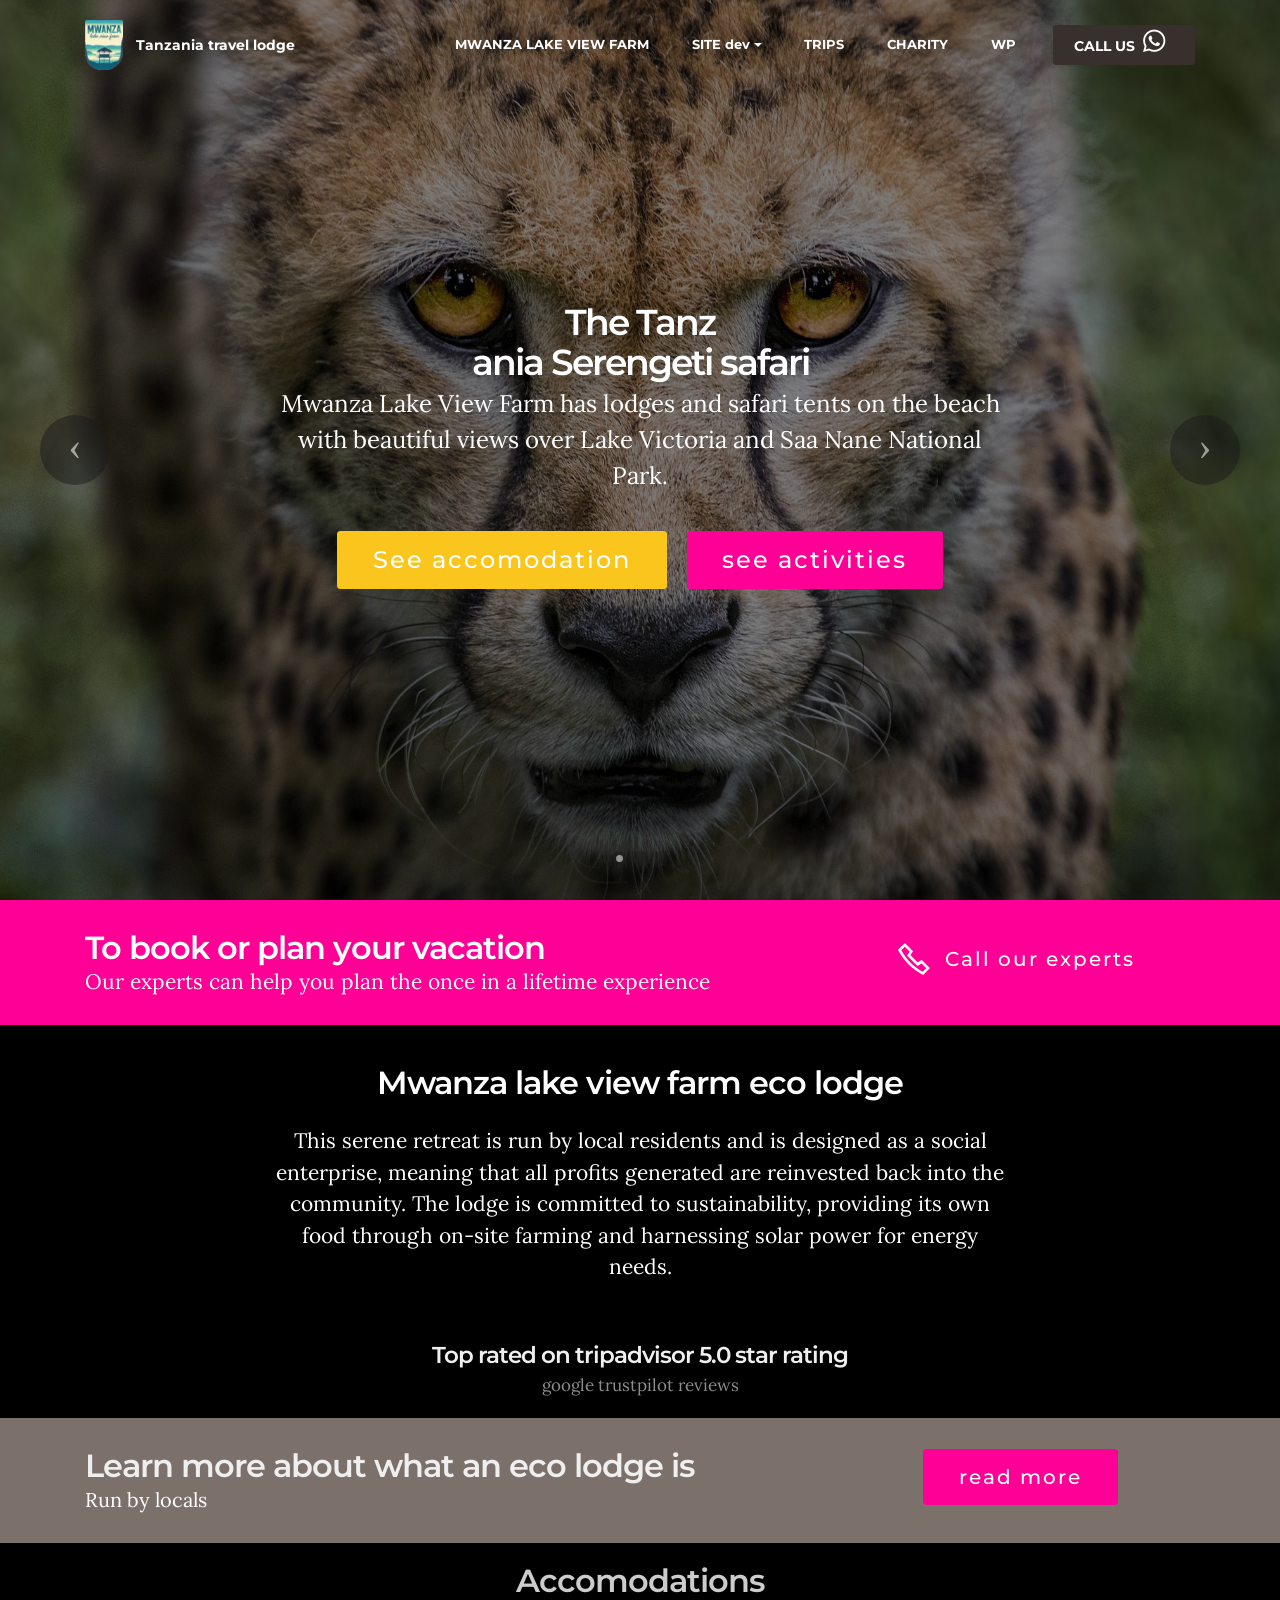
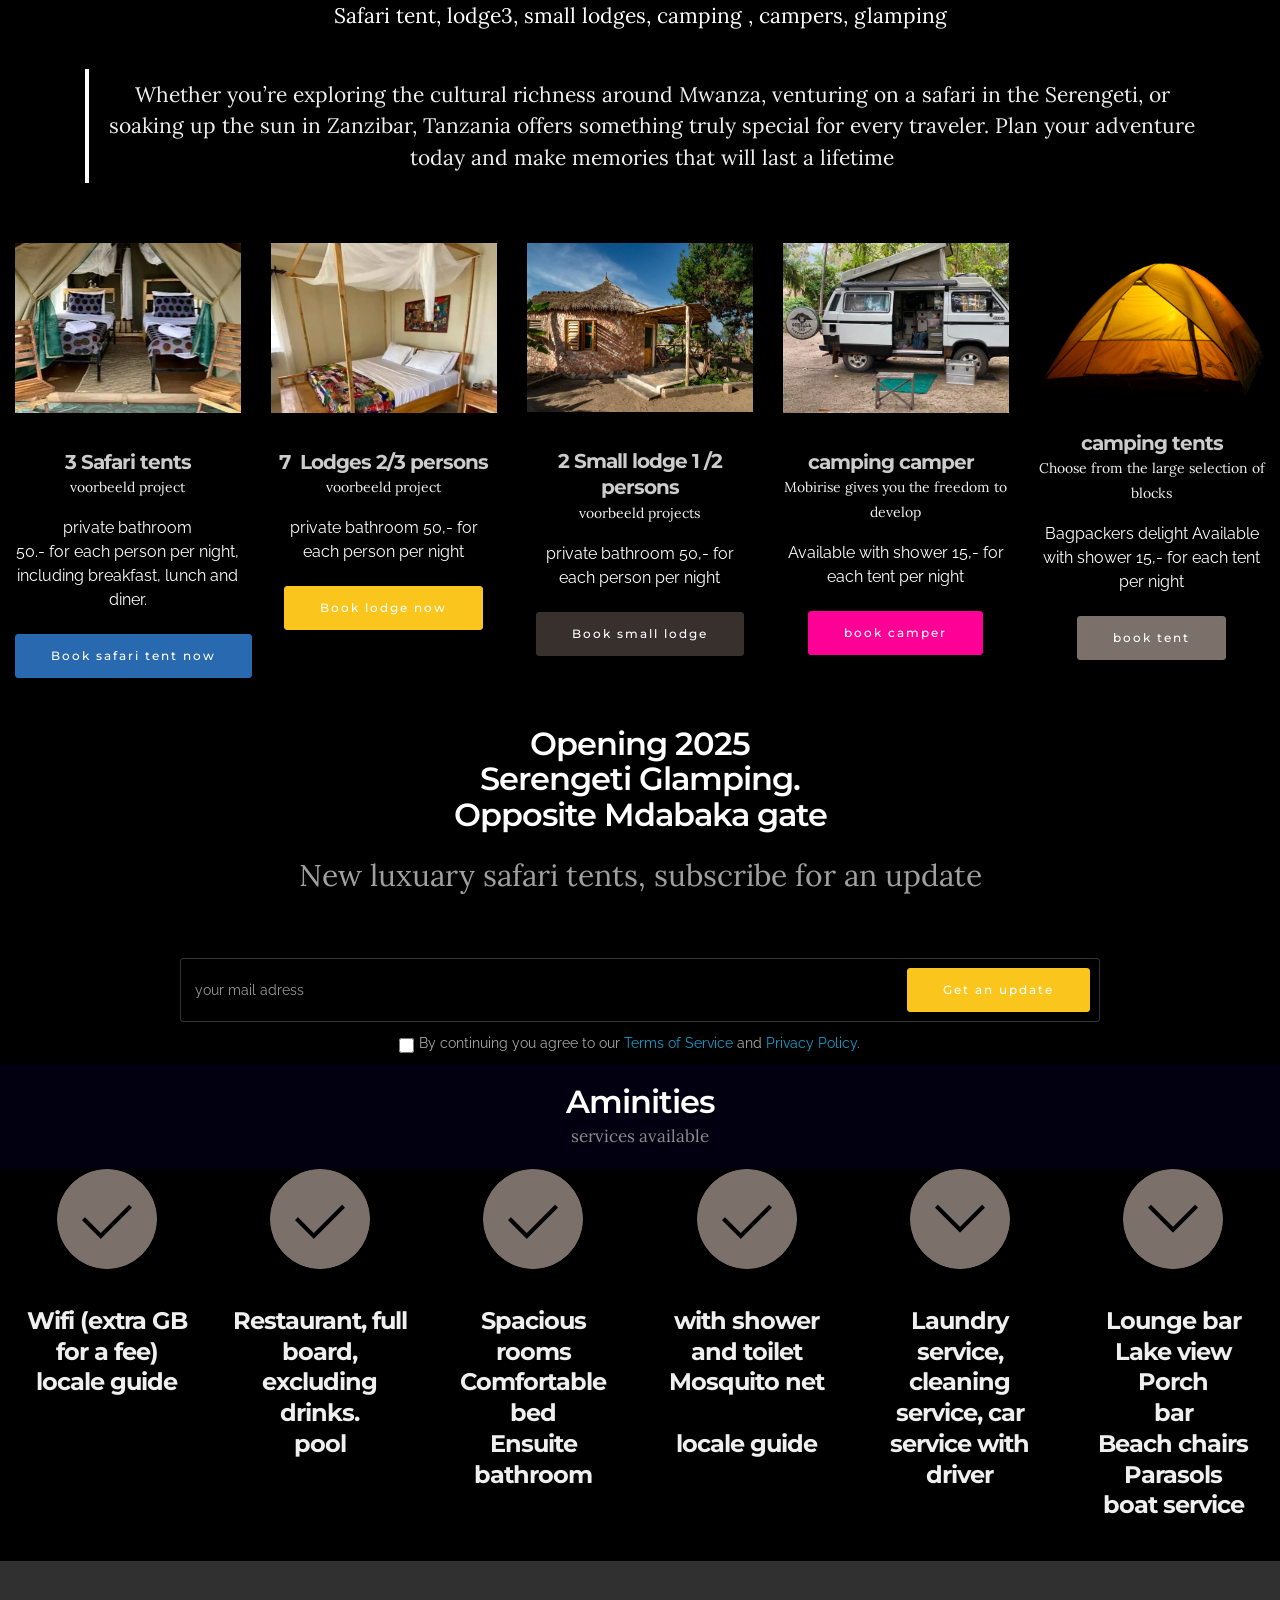
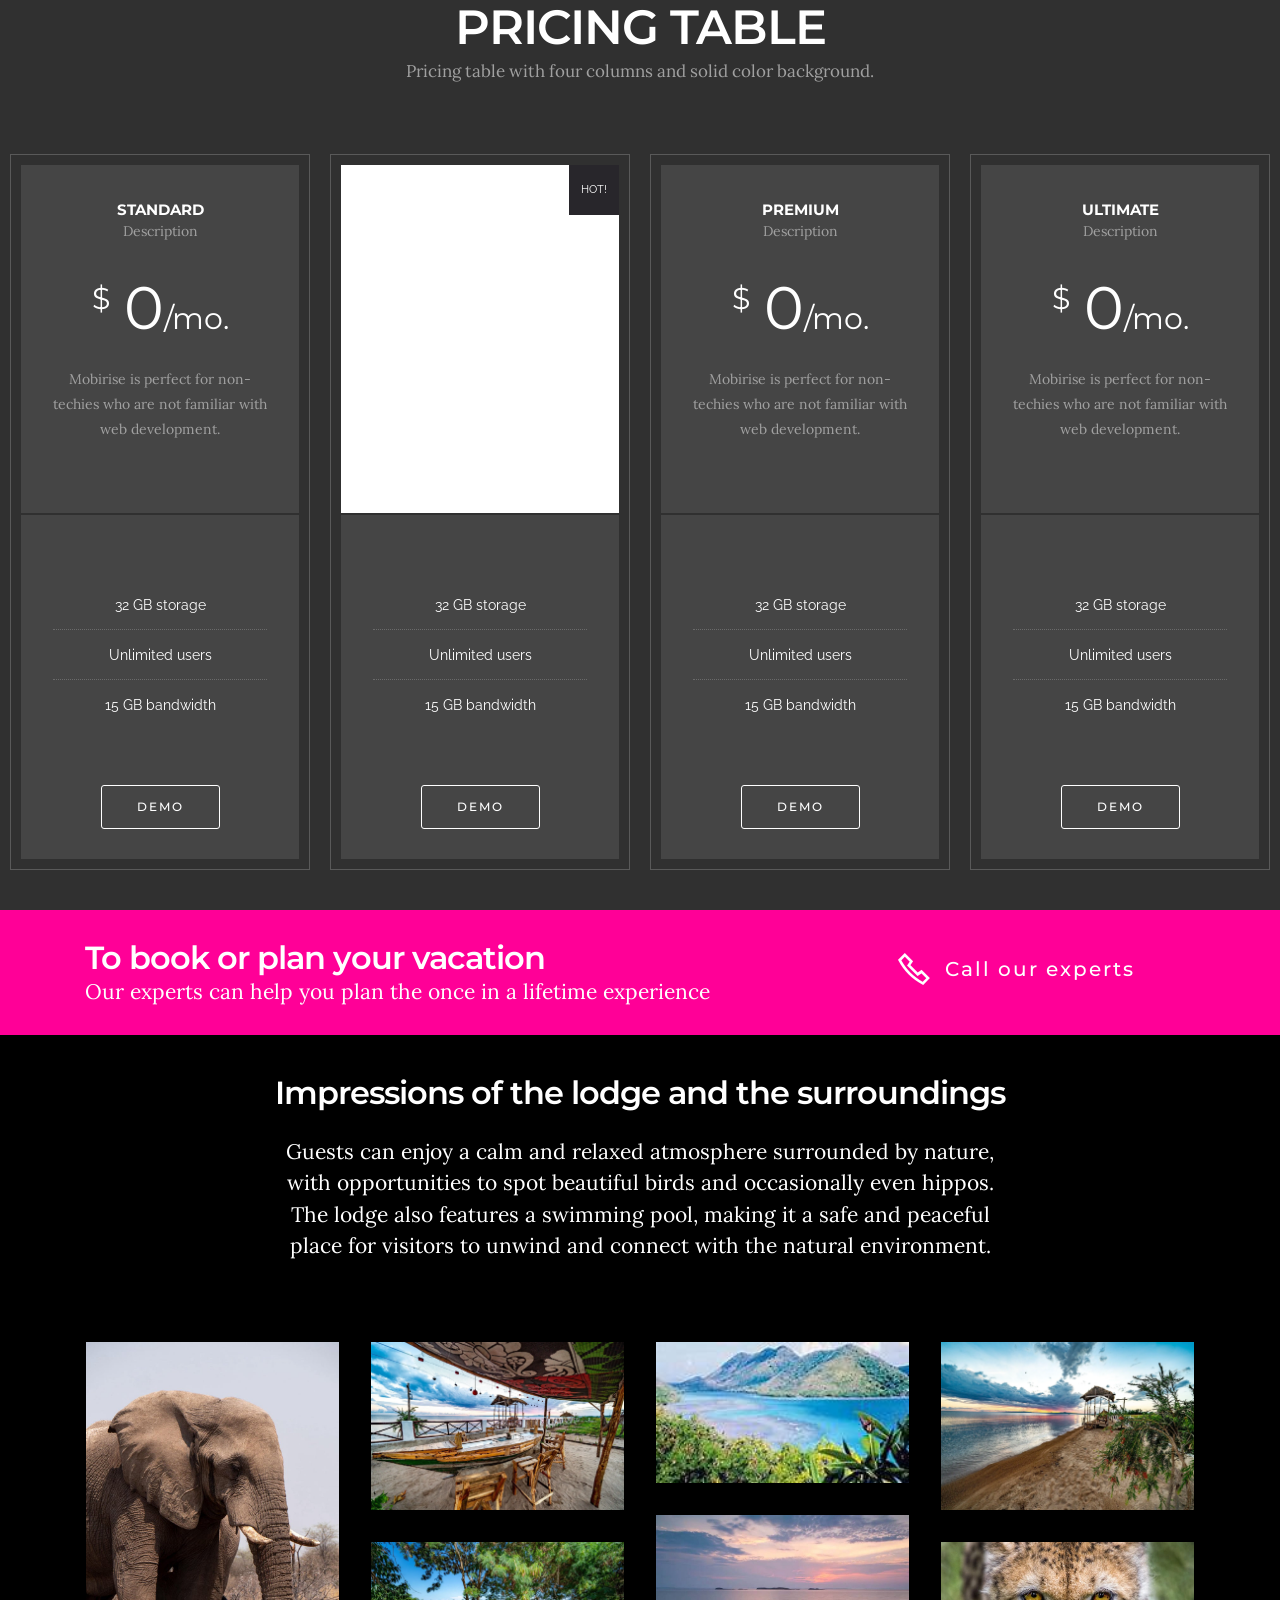
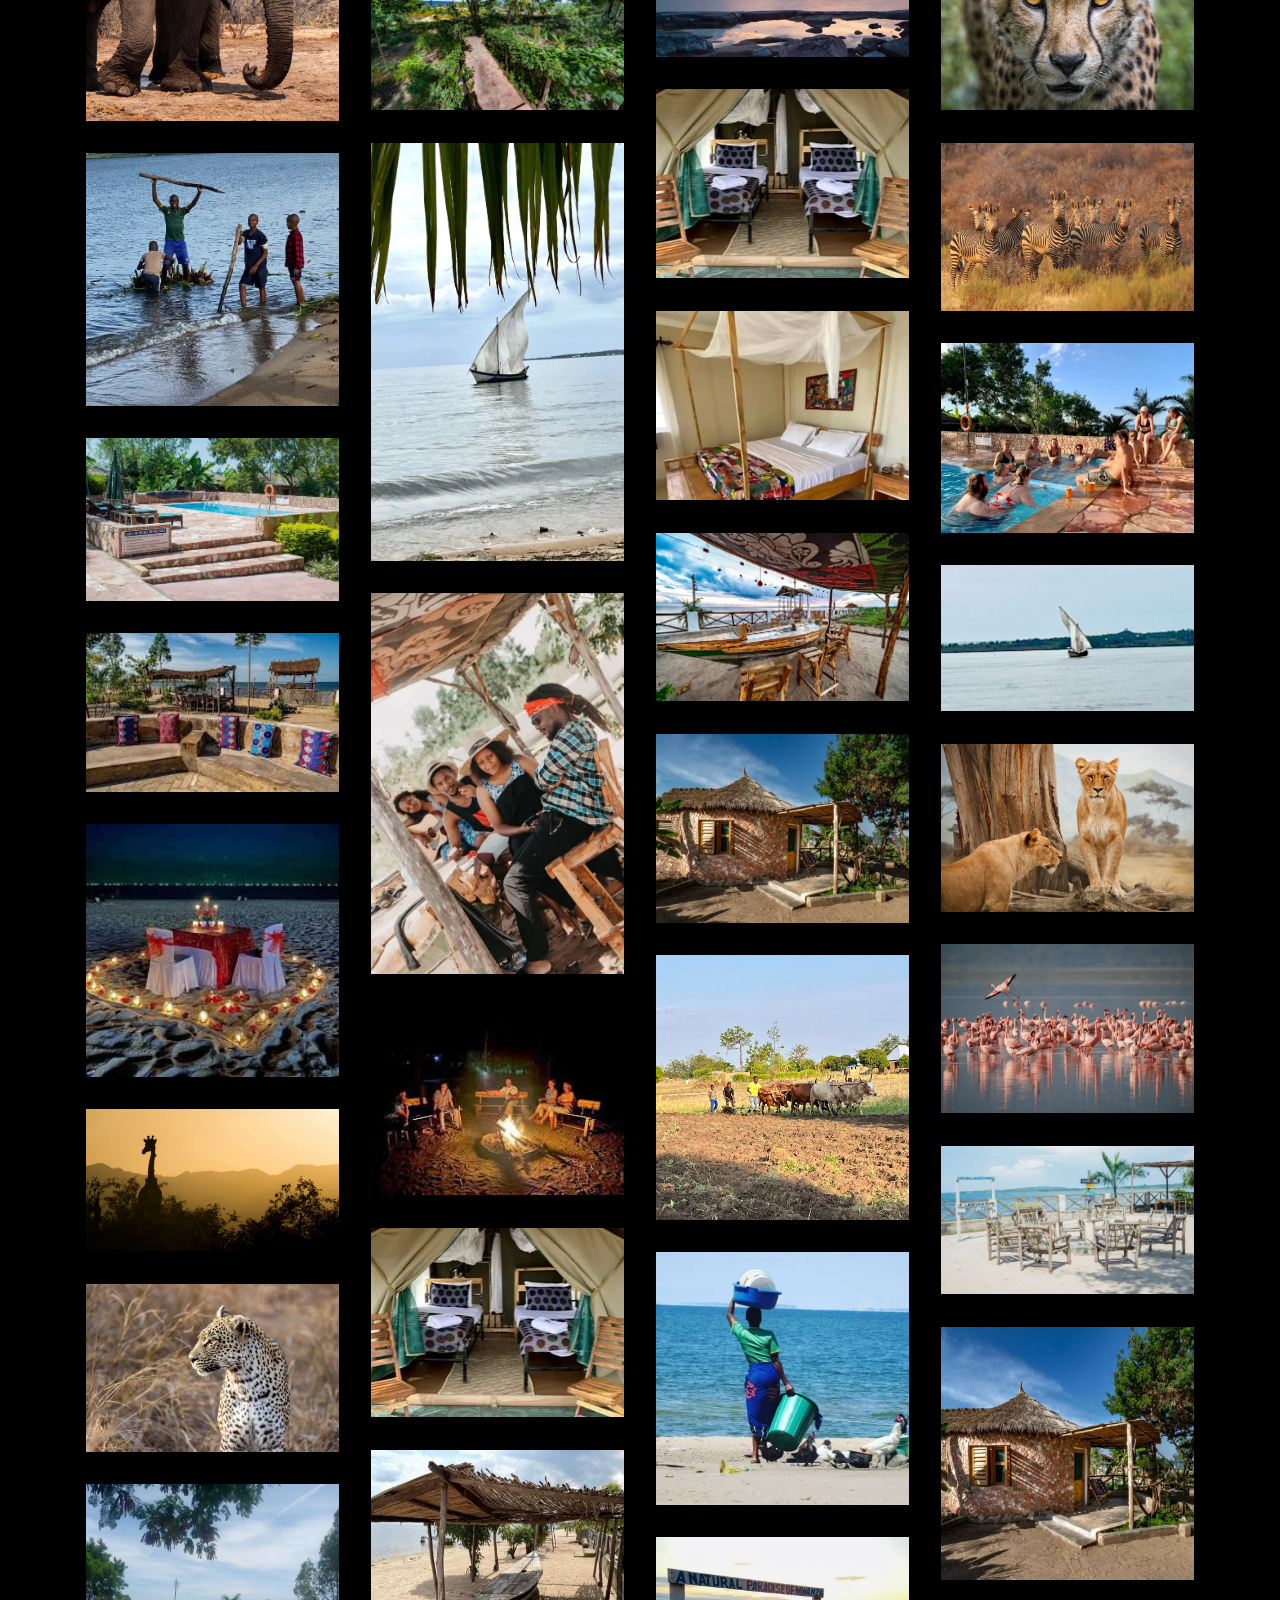
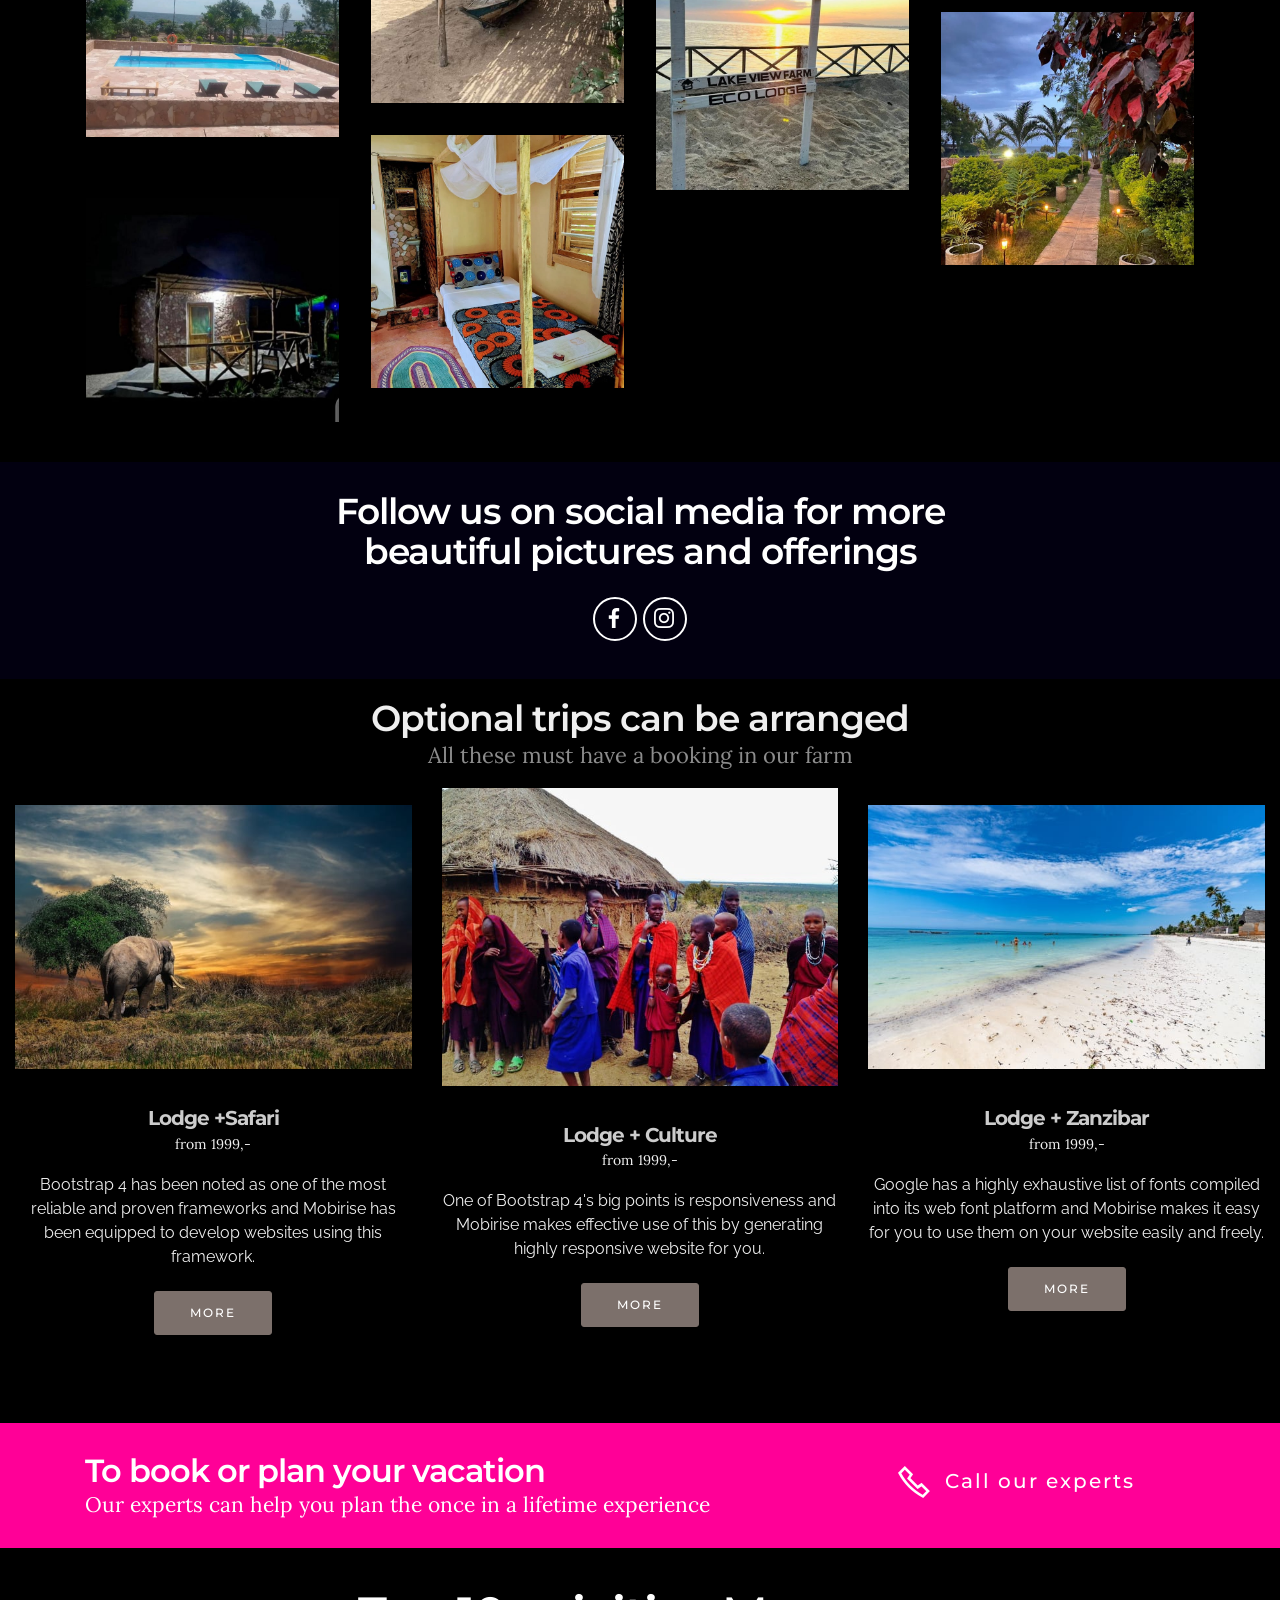
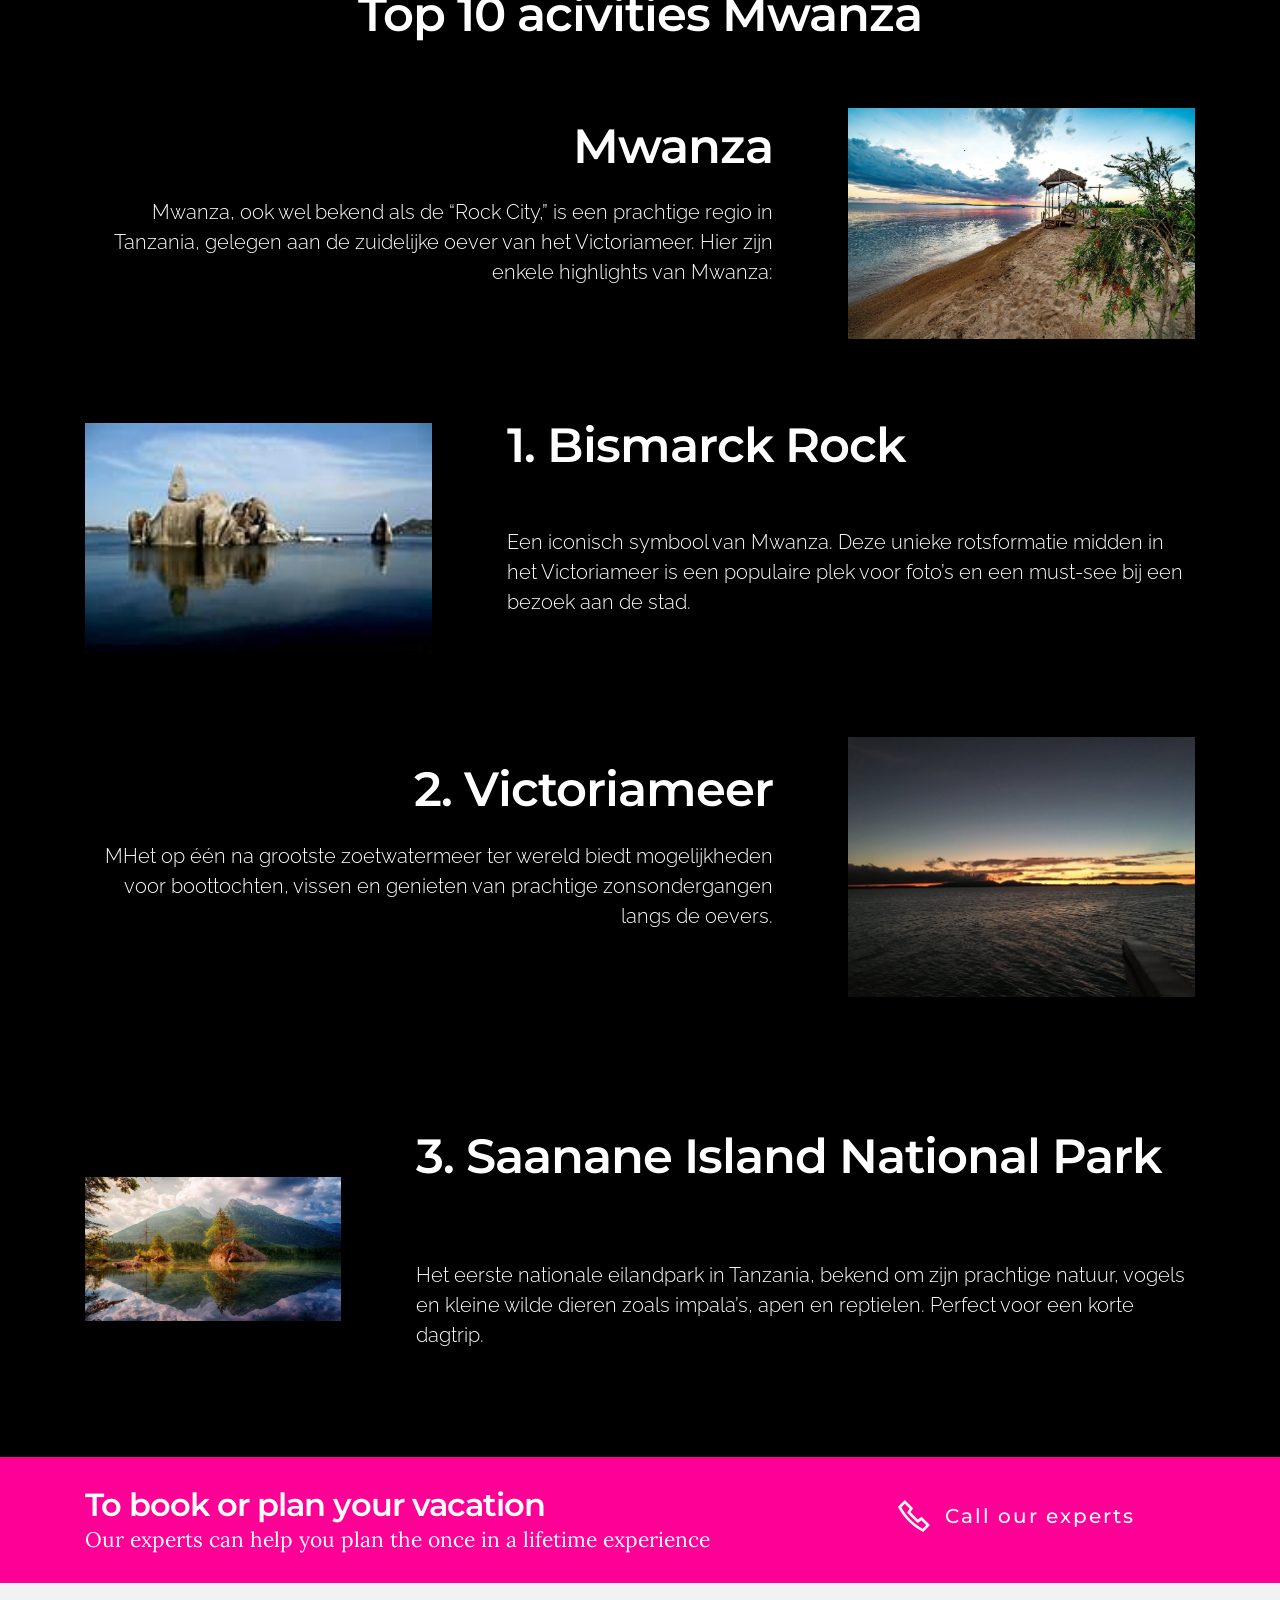
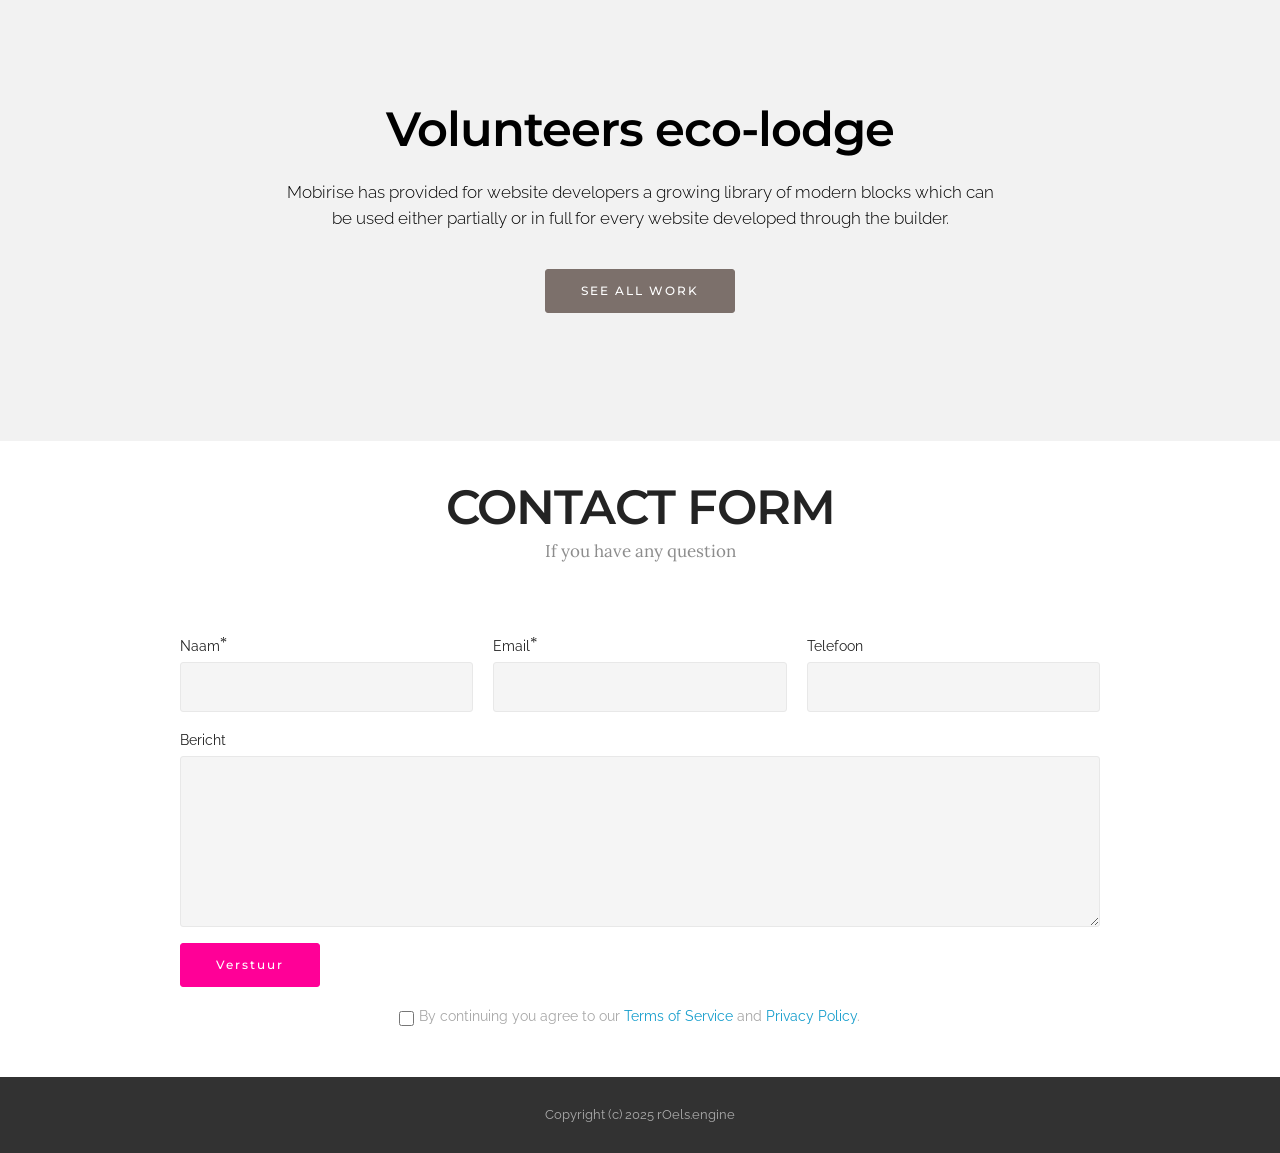
==== index.html @ d26b24e3 "create github pages" ====
<!DOCTYPE html>
<html  >
<head>
  <!-- Site made with Mobirise Website Builder v5.9.18, https://mobirise.com -->
  <meta charset="UTF-8">
  <meta http-equiv="X-UA-Compatible" content="IE=edge">
  <meta name="generator" content="Mobirise v5.9.18, mobirise.com">
  <meta name="twitter:card" content="summary_large_image"/>
  <meta name="twitter:image:src" content="assets/images/index-meta.png">
  <meta property="og:image" content="assets/images/index-meta.png">
  <meta name="twitter:title" content="tanzania-travel-lodge">
  <meta name="viewport" content="width=device-width, initial-scale=1, minimum-scale=1">
  <link rel="shortcut icon" href="assets/images/icon-tanzania-travel-lodge-1.webp" type="image/x-icon">
  <meta name="description" content="tanzania-travel-lodge">
  
  
  <title>tanzania-travel-lodge</title>
  <link rel="stylesheet" href="https://fonts.googleapis.com/css?family=Lora:400,700,400italic,700italic&subset=latin">
  <link rel="stylesheet" href="https://fonts.googleapis.com/css?family=Montserrat:400,700">
  <link rel="stylesheet" href="https://fonts.googleapis.com/css?family=Raleway:100,100i,200,200i,300,300i,400,400i,500,500i,600,600i,700,700i,800,800i,900,900i">
  <link rel="stylesheet" href="assets/et-line-font-plugin/style.css">
  <link rel="stylesheet" href="assets/web/assets/mobirise-icons2/mobirise2.css">
  <link rel="stylesheet" href="assets/tether/tether.min.css">
  <link rel="stylesheet" href="assets/bootstrap/css/bootstrap.min.css">
  <link rel="stylesheet" href="assets/web/assets/gdpr-plugin/gdpr-styles.css">
  <link rel="stylesheet" href="assets/animatecss/animate.min.css">
  <link rel="stylesheet" href="assets/dropdown/css/style.css">
  <link rel="stylesheet" href="assets/socicon/css/styles.css">
  <link rel="stylesheet" href="assets/theme/css/style.css">
  <link rel="stylesheet" href="assets/mobirise-gallery/style.css">
  <link rel="preload" href="https://fonts.googleapis.com/css?family=Montserrat:400,700&display=swap" as="style" onload="this.onload=null;this.rel='stylesheet'">
  <noscript><link rel="stylesheet" href="https://fonts.googleapis.com/css?family=Montserrat:400,700&display=swap"></noscript>
  <link rel="preload" href="https://fonts.googleapis.com/css?family=Lora:400,700&display=swap" as="style" onload="this.onload=null;this.rel='stylesheet'">
  <noscript><link rel="stylesheet" href="https://fonts.googleapis.com/css?family=Lora:400,700&display=swap"></noscript>
  <link rel="preload" href="https://fonts.googleapis.com/css?family=Raleway:400,300,700&display=swap" as="style" onload="this.onload=null;this.rel='stylesheet'">
  <noscript><link rel="stylesheet" href="https://fonts.googleapis.com/css?family=Raleway:400,300,700&display=swap"></noscript>
  <link rel="preload" as="style" href="assets/mobirise/css/mbr-additional.css?v=h2zDKP"><link rel="stylesheet" href="assets/mobirise/css/mbr-additional.css?v=h2zDKP" type="text/css">

  
  
  
</head>
<body>
  
  <section id="ext_menu-4t" data-rv-view="0">

    <nav class="navbar navbar-dropdown bg-color transparent navbar-fixed-top">
        <div class="container">

            <div class="mbr-table">
                <div class="mbr-table-cell">

                    <div class="navbar-brand">
                        <a href="index.html" class="navbar-logo"><img src="assets/images/icon-tanzania-travel-lodge-.webp" alt="mwanza lake view farm"></a>
                        <a class="navbar-caption text-primary" href="index-new.html">Tanzania travel lodge</a>
                    </div>

                </div>
                <div class="mbr-table-cell">

                    <button class="navbar-toggler pull-xs-right hidden-md-up" type="button" data-toggle="collapse" data-target="#exCollapsingNavbar">
                        <div class="hamburger-icon"></div>
                    </button>

                    <ul class="nav-dropdown collapse pull-xs-right nav navbar-nav navbar-toggleable-sm" id="exCollapsingNavbar"><li class="nav-item"><a class="nav-link link text-primary" href="accommodation.html">MWANZA LAKE VIEW FARM</a></li><li class="nav-item dropdown"><a class="nav-link link text-primary dropdown-toggle" href="#" data-toggle="dropdown-submenu" aria-expanded="false">SITE dev</a><div class="dropdown-menu"><a class="text-primary dropdown-item" href="accommodation.html">wp</a><a class="text-primary dropdown-item" href="accommodation.html">new front page</a></div></li><li class="nav-item"><a class="nav-link link" href="https://mobirise.com/">TRIPS</a></li><li class="nav-item"><a class="nav-link link text-primary" href="index.html#msg-box3-3i">CHARITY</a></li><li class="nav-item"><a class="nav-link link text-primary" href="tanzania-travel-lodge-wordpress.html">WP</a></li><li class="nav-item nav-btn"><a class="nav-link btn btn-success" href="https://wa.me/31620592212">CALL US&nbsp;&nbsp;<span class="socicon socicon-whatsapp mbr-iconfont mbr-iconfont-btn"></span></a></li></ul>
                    <button hidden="" class="navbar-toggler navbar-close" type="button" data-toggle="collapse" data-target="#exCollapsingNavbar">
                        <div class="close-icon"></div>
                    </button>

                </div>
            </div>

        </div>
    </nav>

</section>

<section class="mbr-slider mbr-section mbr-section__container carousel slide mbr-section-nopadding mbr-after-navbar" data-ride="carousel" data-keyboard="false" data-wrap="true" data-pause="false" data-interval="9000" id="slider-e" data-rv-view="2">
    <div>
        <div>
            <div>
                <ol class="carousel-indicators">
                    <li data-app-prevent-settings="" data-target="#slider-e" class="active" data-slide-to="0"></li><li data-app-prevent-settings="" data-target="#slider-e" data-slide-to="1"></li><li data-app-prevent-settings="" data-target="#slider-e" data-slide-to="2"></li>
                </ol>
                <div class="carousel-inner" role="listbox">
                    <div class="mbr-section mbr-section-hero carousel-item dark center mbr-section-full active" data-bg-video-slide="false" style="background-image: url(assets/images/mbr-1920x1280.jpg);">
                        <div class="mbr-table-cell">
                            <div class="mbr-overlay" style="opacity: 0.5;"></div>
                            <div class="container-slide container">
                                
                                <div class="row">
                                    <div class="col-md-8 col-md-offset-2 text-xs-center">
                                        <h2 class="mbr-section-title display-1">The Tanz<br>ania Serengeti safari</h2>
                                        <p class="mbr-section-lead lead">Mwanza Lake View Farm has lodges and safari tents on the beach with beautiful views over Lake Victoria and Saa Nane National Park.</p>

                                        <div class="mbr-section-btn"><a class="btn btn-lg btn-warning" href="index.html#header3-2g">See accomodation</a> <a class="btn btn-lg btn-info" href="page1.html">see activities</a>  </div>
                                    </div>
                                </div>
                            </div>
                        </div>
                    </div><div class="mbr-section mbr-section-hero carousel-item dark center mbr-section-full" data-bg-video-slide="false" style="background-image: url(assets/images/mbr-600x400.jpg);">
                        <div class="mbr-table-cell">
                            <div class="mbr-overlay" style="opacity: 0.2;"></div>
                            <div class="container-slide container">
                                
                                <div class="row">
                                    <div class="col-md-8 col-md-offset-2 text-xs-center">
                                        <h2 class="mbr-section-title display-1">Tanzania Mwanza lake view eco lodges</h2>
                                        <p class="mbr-section-lead lead">This serene retreat is run by local residents and is designed as a social enterprise, meaning that all profits generated are reinvested back into the community.&nbsp;</p>

                                        <div class="mbr-section-btn"><a class="btn btn-lg btn-secondary" href="index.html#gallery4-5">See accomodation</a> <a class="btn btn-lg btn-info" href="index.html#header3-l">see activities</a>  </div>
                                    </div>
                                </div>
                            </div>
                        </div>
                    </div><div class="mbr-section mbr-section-hero carousel-item dark center mbr-section-full" data-bg-video-slide="false" style="background-image: url(assets/images/tanzania-travel-lodge-relaxing-by-the-beach.webp);">
                        <div class="mbr-table-cell">
                            <div class="mbr-overlay" style="opacity: 0.4;"></div>
                            <div class="container-slide container">
                                
                                <div class="row">
                                    <div class="col-md-8 col-md-offset-2 text-xs-center">
                                        <h2 class="mbr-section-title display-1">Tanzania Mwanza travel eco lodges</h2>
                                        <p class="mbr-section-lead lead">Eco lodges from locals.The lodge is committed to sustainability, providing its own food through on-site farming and harnessing solar power for energy needs.</p>

                                        <div class="mbr-section-btn">   <a class="btn btn-lg btn-secondary" href="index.html#msg-box3-u">check availability</a> <a class="btn btn-lg btn-warning" href="index.html#msg-box3-u">Ask an expert</a> </div>
                                    </div>
                                </div>
                            </div>
                        </div>
                    </div>
                </div>

                <a data-app-prevent-settings="" class="left carousel-control" role="button" data-slide="prev" href="#slider-e">
                    <span class="icon-prev" aria-hidden="true"></span>
                    <span class="sr-only">Previous</span>
                </a>
                <a data-app-prevent-settings="" class="right carousel-control" role="button" data-slide="next" href="#slider-e">
                    <span class="icon-next" aria-hidden="true"></span>
                    <span class="sr-only">Next</span>
                </a>
            </div>
        </div>
    </div>
</section>

<section class="mbr-info mbr-section mbr-section-md-padding" id="msg-box2-3x" data-rv-view="14" style="background-color: rgb(255, 0, 151); padding-top: 30px; padding-bottom: 30px;">

    
    <div class="container">
        <div class="row">

            

            <div class="mbr-table-md-up">
              <div class="mbr-table-cell mbr-right-padding-md-up col-md-8 text-xs-center text-md-left">
                  <h3 class="mbr-info-title mbr-section-title display-2">To book or plan your vacation</h3>
                  <h2 class="mbr-info-subtitle mbr-section-subtitle">Our experts can help you plan the once in a lifetime experience</h2>
              </div>
              <div class="mbr-table-cell col-md-4">
                  <div class="text-xs-center"><a class="btn btn-info" href="https://mobirise.com"><span class="mobi-mbri mobi-mbri-phone mbr-iconfont mbr-iconfont-btn"></span>Call our experts&nbsp;</a></div>
              </div>
            </div>

        </div>
    </div>
</section>

<section class="mbr-section article" id="msg-box3-3s" data-rv-view="17" style="background-color: rgb(0, 0, 0); padding-top: 40px; padding-bottom: 40px;">

    
    <div class="container">
        <div class="row">
            <div class="col-md-8 col-md-offset-2 text-xs-center">
                <h3 class="mbr-section-title display-2">Mwanza lake view farm eco lodge</h3>
                <div class="lead"><p>This serene retreat is run by local residents and is designed as a social enterprise, meaning that all profits generated are reinvested back into the community. The lodge is committed to sustainability, providing its own food through on-site farming and harnessing solar power for energy needs.</p></div>
                
            </div>
        </div>
    </div>

</section>

<section class="mbr-section mbr-section__container article" id="header3-f" data-rv-view="20" style="background-color: rgb(0, 0, 0); padding-top: 20px; padding-bottom: 20px;">
    <div class="container">
        <div class="row">
            <div class="col-xs-12">
                <h3 class="mbr-section-title display-2">Top rated on tripadvisor 5.0 star rating</h3>
                <p class="mbr-section-subtitle">google trustpilot reviews</p>
            </div>
        </div>
    </div>
</section>

<section class="mbr-info mbr-section mbr-section-md-padding" id="msg-box2-3w" data-rv-view="22" style="background-color: rgb(124, 112, 107); padding-top: 30px; padding-bottom: 30px;">

    
    <div class="container">
        <div class="row">

            

            <div class="mbr-table-md-up">
              <div class="mbr-table-cell mbr-right-padding-md-up col-md-8 text-xs-center text-md-left">
                  <h3 class="mbr-info-title mbr-section-title display-2">Learn more about what an eco lodge is</h3>
                  <h2 class="mbr-info-subtitle mbr-section-subtitle">Run by locals</h2>
              </div>
              <div class="mbr-table-cell col-md-4">
                  <div class="text-xs-center"><a class="btn btn-info" href="https://mobirise.com">read more</a></div>
              </div>
            </div>

        </div>
    </div>
</section>

<section class="mbr-section mbr-section__container article" id="header3-2g" data-rv-view="25" style="background-color: rgb(0, 0, 0); padding-top: 20px; padding-bottom: 20px;">
    <div class="container">
        <div class="row">
            <div class="col-xs-12">
                <h3 class="mbr-section-title display-2">Accomodations</h3>
                <p class="mbr-section-subtitle">Safari tent, lodge3, small lodges, camping , campers, glamping</p>
            </div>
        </div>
    </div>
</section>

<section class="mbr-section article mbr-section__container" id="content2-2p" data-rv-view="27" style="background-color: rgb(0, 0, 0); padding-top: 20px; padding-bottom: 20px;">

    <div class="container">
        <div class="row">
            <div class="col-xs-12 lead"><blockquote>Whether you’re exploring the cultural richness around Mwanza, venturing on a safari in the Serengeti, or soaking up the sun in Zanzibar, Tanzania offers something truly special for every traveler. Plan your adventure today and make memories that will last a lifetime</blockquote></div>
        </div>
    </div>

</section>

<section class="mbr-cards mbr-section mbr-section-nopadding" id="features3-i" data-rv-view="29" style="background-color: rgb(0, 0, 0);">

    

    <div class="mbr-cards-row row">
        <div class="mbr-cards-col col-xs-12 col-lg-2" style="padding-top: 40px; padding-bottom: 40px;">
            <div class="container">
              <div class="card cart-block">
                  <div class="card-img"><img src="assets/images/tanzania-travel-lodge-camping-tent.webp" class="card-img-top" alt="tanzania-travel-lodge"></div>
                  <div class="card-block">
                    <h4 class="card-title">3 Safari tents</h4>
                    <h5 class="card-subtitle">voorbeeld project</h5>
                    <p class="card-text">private bathroom<br>50.- for each person per night, including breakfast, lunch and diner.</p>
                    <div class="card-btn"><a href="https://mobirise.com" class="btn btn-danger">Book safari tent now</a>  </div>
                    </div>
                </div>
            </div>
        </div>
        <div class="mbr-cards-col col-xs-12 col-lg-2" style="padding-top: 40px; padding-bottom: 40px;">
            <div class="container">
                <div class="card cart-block">
                    <div class="card-img"><img src="assets/images/tanzania-travel-lodge-lodge-bedroom.webp" class="card-img-top" alt="tanzania-travel-lodge"></div>
                    <div class="card-block">
                        <h4 class="card-title">7&nbsp; Lodges 2/3 persons</h4>
                        <h5 class="card-subtitle">voorbeeld project</h5>
                        <p class="card-text">private bathroom 50,-&nbsp;for each person per night</p>
                        <div class="card-btn"><a href="https://mobirise.com" class="btn btn-warning">Book lodge now</a> </div>
                    </div>
                </div>
            </div>
        </div>
        <div class="mbr-cards-col col-xs-12 col-lg-2" style="padding-top: 40px; padding-bottom: 40px;">
            <div class="container">
                <div class="card cart-block">
                    <div class="card-img"><img src="assets/images/tanzania-travel-lodge-view.webp" class="card-img-top" alt="tanzania-travel-lodge"></div>
                    <div class="card-block">
                        <h4 class="card-title">2 Small lodge 1 /2 persons</h4>
                        <h5 class="card-subtitle">voorbeeld projects</h5>
                        <p class="card-text">private bathroom 50,-&nbsp;for each person per night</p>
                        <div class="card-btn"><a href="https://mobirise.com" class="btn btn-success">Book small lodge</a></div>
                    </div>
                </div>
            </div>
        </div>
        <div class="mbr-cards-col col-xs-12 col-lg-2" style="padding-top: 40px; padding-bottom: 40px;">
            <div class="container">
                <div class="card cart-block">
                    <div class="card-img"><img src="assets/images/tanzania-mwanza-camping-camper-600x450.jpg" class="card-img-top"></div>
                    <div class="card-block">
                        <h4 class="card-title">camping camper&nbsp;&nbsp;</h4>
                        <h5 class="card-subtitle">Mobirise gives you the freedom to develop</h5>
                        <p class="card-text">Available with shower 15,-&nbsp;for each tent per night</p>
                        <div class="card-btn"><a href="https://mobirise.com" class="btn btn-info">book camper</a></div>
                    </div>
                </div>
            </div>
        </div>
        <div class="mbr-cards-col col-xs-12 col-lg-2" style="padding-top: 40px; padding-bottom: 40px;">
            <div class="container">
                <div class="card cart-block">
                    <div class="card-img"><img src="assets/images/mbr-1-600x354.png" class="card-img-top"></div>
                    <div class="card-block">
                        <h4 class="card-title">camping tents</h4>
                        <h5 class="card-subtitle">Choose from the large selection of blocks</h5>
                        <p class="card-text">Bagpackers delight Available with shower 15,- for each tent per night</p>
                        <div class="card-btn"><a href="https://mobirise.com" class="btn btn-secondary">book tent</a></div>
                    </div>
                </div>
            </div>
        </div>
        
    </div>
</section>

<section class="mbr-section form2" id="form2-3a" data-rv-view="32" style="background-color: rgb(0, 0, 0); padding-top: 0px; padding-bottom: 0px;">
        
    <div class="mbr-section mbr-section__container mbr-section__container--middle">
        <div class="container">
            <div class="row">
                <div class="col-xs-12 text-xs-center">
                    <h3 class="mbr-section-title display-2">Opening 2025
<div>Serengeti Glamping. 
</div><div>Opposite Mdabaka gate</div></h3>
                    <p class="mbr-section-subtitle"><br>New luxuary safari tents, subscribe for an update</p>
                </div>
            </div>
        </div>
    </div>
    <div class="mbr-section mbr-section-nopadding">
        <div class="container">
            <div class="row">
                <div class="col-xs-12 col-lg-10 col-lg-offset-1" data-form-type="formoid">
                    <div data-form-alert="true"><div hidden="" data-form-alert-success="true">Thanks for filling out form!</div></div>
                    <form class="mbr-form" action="" method="post" data-form-title="Opening 2025
Serengeti Glamping. 
Opposite Mdabaka gate">
                        <input type="hidden" value="5fpsUXY/AvHtT/0+R6dVZX1pAaDVRUFduMeCgaOBsDAnU1p9q6bO5uJoQitC4u4UYPPdKu4XcbpcHbVNrdKs3qKoe0wwRzq1UI8d1xg00mCnFy8j8K8PvsAdqLRFX1jG.u77tXEiDzUg6Wgt6O7DiCAzJV+s8AAjWP4tj8Yr9yHAAAGmifKsLoxsnwM86OLNRK7HuYM6DZaRnsEhjvdOp3MeTga/7mzFB/SdszykuthH+pi12fxL+eHDIPZ7WCJvg" data-form-email="true">
                        <div class="mbr-subscribe mbr-subscribe-dark input-group">
                            <input type="email" class="form-control" name="email" required="" data-form-field="Email" placeholder="your mail adress" id="form2-3a-email">
                            <span class="input-group-btn"><button type="submit" class="btn btn-warning">Get an update</button></span>
                        </div>
                    <span class="gdpr-block">
<label>
<span class="textGDPR display-7" style="color: #a7a7a7"><input type="checkbox" name="gdpr" id="gdpr-input" required="">By continuing you agree to our <a style="color: #149dcc; text-decoration: none;" href="terms.html">Terms of Service</a> and <a style="color: #149dcc; text-decoration: none;" href="policy.html">Privacy Policy</a>.</span>
</label>
</span></form>
                </div>
            </div>
        </div>
    </div>
</section>

<section class="mbr-section mbr-section__container article" id="header3-2z" data-rv-view="38" style="background-color: rgb(2, 0, 16); padding-top: 20px; padding-bottom: 20px;">
    <div class="container">
        <div class="row">
            <div class="col-xs-12">
                <h3 class="mbr-section-title display-2">Aminities</h3>
                <p class="mbr-section-subtitle">services available</p>
            </div>
        </div>
    </div>
</section>

<section class="mbr-cards mbr-section mbr-section-nopadding" id="features4-2u" data-rv-view="40" style="background-color: rgb(0, 0, 0);">

    

    <div class="mbr-cards-row row">
        <div class="mbr-cards-col col-xs-12 col-lg-2" style="padding-top: 0px; padding-bottom: 40px;">
            <div class="container">
                <div class="card cart-block">
                    <div class="card-img iconbox"><span class="mobi-mbri mobi-mbri-success mbr-iconfont mbr-iconfont-features4" style="color: rgb(0, 0, 0);"></span></div>
                    <div class="card-block">
                        <h4 class="card-title">Wifi (extra GB for a fee)<br>locale guide</h4>
                        
                        
                        
                    </div>
                </div>
            </div>
        </div>
        <div class="mbr-cards-col col-xs-12 col-lg-2" style="padding-top: 0px; padding-bottom: 40px;">
            <div class="container">
                <div class="card cart-block">
                    <div class="card-img iconbox"><a href="https://mobirise.com" class="mobi-mbri mobi-mbri-success mbr-iconfont mbr-iconfont-features4" style="color: rgb(0, 0, 0);"></a></div>
                    <div class="card-block">
                        <h4 class="card-title">Restaurant, full board, excluding drinks.<br><div>pool</div><br><div><br></div></h4>
                        
                        
                        
                    </div>
                </div>
          </div>
        </div>
        <div class="mbr-cards-col col-xs-12 col-lg-2" style="padding-top: 0px; padding-bottom: 40px;">
            <div class="container">
                <div class="card cart-block">
                    <div class="card-img iconbox"><a href="https://mobirise.com" class="mobi-mbri mobi-mbri-success mbr-iconfont mbr-iconfont-features4" style="color: rgb(0, 0, 0);"></a></div>
                    <div class="card-block">
                        <h4 class="card-title">Spacious rooms <br>Comfortable bed
<div>Ensuite bathroom</div></h4>
                        
                        
                        
                    </div>
                </div>
            </div>
        </div>
        <div class="mbr-cards-col col-xs-12 col-lg-2" style="padding-top: 0px; padding-bottom: 40px;">
            <div class="container">
                <div class="card cart-block">
                    <div class="card-img iconbox"><a href="https://mobirise.com" class="mobi-mbri mobi-mbri-success mbr-iconfont mbr-iconfont-features4" style="color: rgb(0, 0, 0);"></a></div>
                    <div class="card-block">
                        <h4 class="card-title">with shower and toilet
<div>Mosquito net</div><br><div>
</div><div>locale guide</div></h4>
                        
                        
                        
                    </div>
                </div>
            </div>
        </div>
        <div class="mbr-cards-col col-xs-12 col-lg-2" style="padding-top: 0px; padding-bottom: 40px;">
            <div class="container">
                <div class="card cart-block">
                    <div class="card-img iconbox"><a href="https://mobirise.com" class="mobi-mbri mobi-mbri-arrow-down mbr-iconfont mbr-iconfont-features4" style="color: rgb(0, 0, 0);"></a></div>
                    <div class="card-block">
                        <h4 class="card-title"><div><span style="background-color: initial;">Laundry service,</span><br></div><div>cleaning service, car service with driver</div><div>
</div></h4>
                        
                        
                        
                    </div>
                </div>
            </div>
        </div>
        <div class="mbr-cards-col col-xs-12 col-lg-2" style="padding-top: 0px; padding-bottom: 40px;">
            <div class="container">
                <div class="card cart-block">
                    <div class="card-img iconbox"><a href="https://mobirise.com" class="mobi-mbri mobi-mbri-arrow-down mbr-iconfont mbr-iconfont-features4" style="color: rgb(0, 0, 0);"></a></div>
                    <div class="card-block">
                        <h4 class="card-title">Lounge bar<br>Lake view
<div>
</div><div>Porch</div><div>
</div><div>bar</div><div>Beach chairs
</div><div>Parasols</div><div>boat service</div></h4>
                        
                        
                        
                    </div>
                </div>
            </div>
        </div>
    </div>
</section>

<section class="mbr-section" id="pricing-table1-4u" data-rv-view="43" style="background-color: rgb(48, 48, 48); padding-top: 40px; padding-bottom: 40px;">

    

    <div class="mbr-section mbr-section__container mbr-section__container--middle">
      <div class="container">
          <div class="row">
              <div class="col-xs-12 text-xs-center">
                  <h3 class="mbr-section-title display-2">PRICING TABLE</h3>
                  <p class="mbr-section-subtitle">Pricing table with four columns and solid color background.</p>
              </div>
          </div>
      </div>
    </div>

    <div class="mbr-section mbr-section-nopadding mbr-price-table">
      <div class="row">
            <div class="col-xs-12  col-md-6 col-xl-3">
                <div class="mbr-plan card text-xs-center">
                    <div class="mbr-plan-header card-block">
                      
                      <div class="card-title">
                        <h3 class="mbr-plan-title">STANDARD</h3>
                        <p class="mbr-plan-subtitle">Description</p>
                      </div>
                      <div class="card-text">
                          <div class="mbr-price">
                            <span class="mbr-price-value">$</span>
                            <span class="mbr-price-figure">0</span><span class="mbr-price-term">/mo.</span>
                          </div>
                          <p class="mbr-plan-price-desc">Mobirise is perfect for non-techies who are not familiar with web development.</p>
                      </div>
                    </div>
                    <div class="mbr-plan-body card-block">
                      <div class="mbr-plan-list"><ul class="list-group list-group-flush"><li class="list-group-item">32 GB storage</li><li class="list-group-item">Unlimited users</li><li class="list-group-item">15 GB bandwidth</li></ul></div>
                      <div class="mbr-plan-btn"><a href="https://mobirise.com" class="btn btn-white btn-white-outline">DEMO</a></div>
                    </div>
                </div>
            </div>
            <div class="col-xs-12  col-md-6 col-xl-3">
                <div class="mbr-plan card text-xs-center">
                    <div class="mbr-plan-header card-block bg-primary">
                      <div class="mbr-plan-label">HOT!</div>
                      <div class="card-title">
                        <h3 class="mbr-plan-title">BUSINESS</h3>
                        <p class="mbr-plan-subtitle">Description</p>
                      </div>
                      <div class="card-text">
                          <div class="mbr-price">
                            <span class="mbr-price-value">$</span>
                            <span class="mbr-price-figure">0</span><span class="mbr-price-term">/mo.</span>
                          </div>
                          <p class="mbr-plan-price-desc">Mobirise is perfect for non-techies who are not familiar with web development.</p>
                      </div>
                    </div>
                    <div class="mbr-plan-body card-block">
                      <div class="mbr-plan-list"><ul class="list-group list-group-flush"><li class="list-group-item">32 GB storage</li><li class="list-group-item">Unlimited users</li><li class="list-group-item">15 GB bandwidth</li></ul></div>
                      <div class="mbr-plan-btn"><a href="https://mobirise.com" class="btn btn-white btn-white-outline">DEMO</a></div>
                    </div>
                </div>
            </div>
            <div class="col-xs-12  col-md-6 col-xl-3">
                <div class="mbr-plan card text-xs-center">
                    <div class="mbr-plan-header card-block">
                      
                      <div class="card-title">
                        <h3 class="mbr-plan-title">PREMIUM</h3>
                        <p class="mbr-plan-subtitle">Description</p>
                      </div>
                      <div class="card-text">
                          <div class="mbr-price">
                            <span class="mbr-price-value">$</span>
                            <span class="mbr-price-figure">0</span><span class="mbr-price-term">/mo.</span>
                          </div>
                          <p class="mbr-plan-price-desc">Mobirise is perfect for non-techies who are not familiar with web development.</p>
                      </div>
                    </div>
                    <div class="mbr-plan-body card-block">
                      <div class="mbr-plan-list"><ul class="list-group list-group-flush"><li class="list-group-item">32 GB storage</li><li class="list-group-item">Unlimited users</li><li class="list-group-item">15 GB bandwidth</li></ul></div>
                      <div class="mbr-plan-btn"><a href="https://mobirise.com" class="btn btn-white btn-white-outline">DEMO</a></div>
                    </div>
                </div>
            </div>
            <div class="col-xs-12  col-md-6 col-xl-3">
                <div class="mbr-plan card text-xs-center">
                    <div class="mbr-plan-header card-block">
                      
                      <div class="card-title">
                        <h3 class="mbr-plan-title">ULTIMATE</h3>
                        <p class="mbr-plan-subtitle">Description</p>
                      </div>
                      <div class="card-text">
                          <div class="mbr-price">
                            <span class="mbr-price-value">$</span>
                            <span class="mbr-price-figure">0</span><span class="mbr-price-term">/mo.</span>
                          </div>
                          <p class="mbr-plan-price-desc">Mobirise is perfect for non-techies who are not familiar with web development.</p>
                      </div>
                    </div>
                    <div class="mbr-plan-body card-block">
                      <div class="mbr-plan-list"><ul class="list-group list-group-flush"><li class="list-group-item">32 GB storage</li><li class="list-group-item">Unlimited users</li><li class="list-group-item">15 GB bandwidth</li></ul></div>
                      <div class="mbr-plan-btn"><a href="https://mobirise.com" class="btn btn-white btn-white-outline">DEMO</a></div>
                    </div>
                </div>
            </div>
          </div>
    </div>

</section>

<section class="mbr-info mbr-section mbr-section-md-padding" id="msg-box2-30" data-rv-view="46" style="background-color: rgb(255, 0, 151); padding-top: 30px; padding-bottom: 30px;">

    
    <div class="container">
        <div class="row">

            

            <div class="mbr-table-md-up">
              <div class="mbr-table-cell mbr-right-padding-md-up col-md-8 text-xs-center text-md-left">
                  <h3 class="mbr-info-title mbr-section-title display-2">To book or plan your vacation</h3>
                  <h2 class="mbr-info-subtitle mbr-section-subtitle">Our experts can help you plan the once in a lifetime experience</h2>
              </div>
              <div class="mbr-table-cell col-md-4">
                  <div class="text-xs-center"><a class="btn btn-info" href="https://mobirise.com"><span class="mobi-mbri mobi-mbri-phone mbr-iconfont mbr-iconfont-btn"></span>Call our experts&nbsp;</a></div>
              </div>
            </div>

        </div>
    </div>
</section>

<section class="mbr-section article" id="msg-box3-3t" data-rv-view="49" style="background-color: rgb(0, 0, 0); padding-top: 40px; padding-bottom: 40px;">

    
    <div class="container">
        <div class="row">
            <div class="col-md-8 col-md-offset-2 text-xs-center">
                <h3 class="mbr-section-title display-2">Impressions of the lodge and the surroundings</h3>
                <div class="lead"><p>Guests can enjoy a calm and relaxed atmosphere surrounded by nature, with opportunities to spot beautiful birds and occasionally even hippos. The lodge also features a swimming pool, making it a safe and peaceful place for visitors to unwind and connect with the natural environment.</p></div>
                
            </div>
        </div>
    </div>

</section>

<section class="mbr-gallery mbr-section mbr-section-nopadding mbr-slider-carousel" id="gallery3-2n" data-filter="false" data-rv-view="52" style="background-color: rgb(0, 0, 0); padding-top: 1.5rem; padding-bottom: 1.5rem;">
    <!-- Filter -->
    

    <!-- Gallery -->
    <div class="mbr-gallery-row container">
        <div class=" mbr-gallery-layout-default">
            <div>
                <div>
                    <div class="mbr-gallery-item mbr-gallery-item__mobirise3 mbr-gallery-item--p1" data-tags="Awesome" data-video-url="false">
                        <div href="#lb-gallery3-2n" data-slide-to="0" data-toggle="modal" data-bs-toggle="modal">
                            
                            

                            <img src="assets/images/mbr-1-1280x1920-800x1200.jpg" alt="" title="">
                            
                            <span class="icon-focus"></span>
                            
                        </div>
                    </div><div class="mbr-gallery-item mbr-gallery-item__mobirise3 mbr-gallery-item--p1" data-tags="Responsive" data-video-url="false">
                        <div href="#lb-gallery3-2n" data-slide-to="1" data-toggle="modal" data-bs-toggle="modal">
                            
                            

                            <img src="assets/images/tanzania-travel-lodge-relaxing-by-the-beach.webp" alt="" title="">
                            
                            <span class="icon-focus"></span>
                            
                        </div>
                    </div><div class="mbr-gallery-item mbr-gallery-item__mobirise3 mbr-gallery-item--p1" data-tags="Creative" data-video-url="false">
                        <div href="#lb-gallery3-2n" data-slide-to="2" data-toggle="modal" data-bs-toggle="modal">
                            
                            

                            <img src="assets/images/tanzania-mwanza-top10-sanaane-island-national-parc-200x112-200x112.jpg" alt="" title="">
                            
                            <span class="icon-focus"></span>
                            
                        </div>
                    </div><div class="mbr-gallery-item mbr-gallery-item__mobirise3 mbr-gallery-item--p1" data-tags="Animated" data-video-url="false">
                        <div href="#lb-gallery3-2n" data-slide-to="3" data-toggle="modal" data-bs-toggle="modal">
                            
                            

                            <img src="assets/images/tanzania-travel-lodge-lake-view-in-the-evening.webp" alt="" title="">
                            
                            <span class="icon-focus"></span>
                            
                        </div>
                    </div><div class="mbr-gallery-item mbr-gallery-item__mobirise3 mbr-gallery-item--p1" data-tags="Awesome" data-video-url="false">
                        <div href="#lb-gallery3-2n" data-slide-to="4" data-toggle="modal" data-bs-toggle="modal">
                            
                            

                            <img src="assets/images/preview-800x450.jpg" alt="" title="">
                            
                            <span class="icon-focus"></span>
                            
                        </div>
                    </div><div class="mbr-gallery-item mbr-gallery-item__mobirise3 mbr-gallery-item--p1" data-tags="Beautiful" data-video-url="false">
                        <div href="#lb-gallery3-2n" data-slide-to="5" data-toggle="modal" data-bs-toggle="modal">
                            
                            

                            <img src="assets/images/tanzania-travel-lodge-bush.webp" alt="" title="">
                            
                            <span class="icon-focus"></span>
                            
                        </div>
                    </div><div class="mbr-gallery-item mbr-gallery-item__mobirise3 mbr-gallery-item--p1" data-tags="Responsive" data-video-url="false">
                        <div href="#lb-gallery3-2n" data-slide-to="6" data-toggle="modal" data-bs-toggle="modal">
                            
                            

                            <img src="assets/images/mbr-1920x1280-800x533.jpg" alt="" title="">
                            
                            <span class="icon-focus"></span>
                            
                        </div>
                    </div><div class="mbr-gallery-item mbr-gallery-item__mobirise3 mbr-gallery-item--p1" data-tags="Animated" data-video-url="false">
                        <div href="#lb-gallery3-2n" data-slide-to="7" data-toggle="modal" data-bs-toggle="modal">
                            
                            

                            <img src="assets/images/tanzania-travel-lodge-camping-tent.webp" alt="" title="">
                            
                            <span class="icon-focus"></span>
                            
                        </div>
                    </div><div class="mbr-gallery-item mbr-gallery-item__mobirise3 mbr-gallery-item--p1" data-tags="Awesome" data-video-url="false">
                        <div href="#lb-gallery3-2n" data-slide-to="8" data-toggle="modal" data-bs-toggle="modal">
                            
                            

                            <img src="assets/images/mbr-1-1920x1280-800x533.jpg" alt="" title="">
                            
                            <span class="icon-focus"></span>
                            
                        </div>
                    </div><div class="mbr-gallery-item mbr-gallery-item__mobirise3 mbr-gallery-item--p1" data-tags="Awesome" data-video-url="false">
                        <div href="#lb-gallery3-2n" data-slide-to="9" data-toggle="modal" data-bs-toggle="modal">
                            
                            

                            <img src="assets/images/tanzania-travel-lodge-lake-sailboat.webp" alt="" title="">
                            
                            <span class="icon-focus"></span>
                            
                        </div>
                    </div><div class="mbr-gallery-item mbr-gallery-item__mobirise3 mbr-gallery-item--p1" data-tags="Awesome" data-video-url="false">
                        <div href="#lb-gallery3-2n" data-slide-to="10" data-toggle="modal" data-bs-toggle="modal">
                            
                            

                            <img src="assets/images/tanzania-travel-lodge-locals-swimming.webp" alt="" title="">
                            
                            <span class="icon-focus"></span>
                            
                        </div>
                    </div><div class="mbr-gallery-item mbr-gallery-item__mobirise3 mbr-gallery-item--p1" data-tags="Awesome" data-video-url="false">
                        <div href="#lb-gallery3-2n" data-slide-to="11" data-toggle="modal" data-bs-toggle="modal">
                            
                            

                            <img src="assets/images/tanzania-travel-lodge-lodge-bedroom.webp" alt="" title="">
                            
                            <span class="icon-focus"></span>
                            
                        </div>
                    </div><div class="mbr-gallery-item mbr-gallery-item__mobirise3 mbr-gallery-item--p1" data-tags="Awesome" data-video-url="false">
                        <div href="#lb-gallery3-2n" data-slide-to="12" data-toggle="modal" data-bs-toggle="modal">
                            
                            

                            <img src="assets/images/tanzania-travel-lodge-people-by-the-pool.webp" alt="" title="">
                            
                            <span class="icon-focus"></span>
                            
                        </div>
                    </div><div class="mbr-gallery-item mbr-gallery-item__mobirise3 mbr-gallery-item--p1" data-tags="Awesome" data-video-url="false">
                        <div href="#lb-gallery3-2n" data-slide-to="13" data-toggle="modal" data-bs-toggle="modal">
                            
                            

                            <img src="assets/images/tanzania-travel-lodge-pool.webp" alt="" title="">
                            
                            <span class="icon-focus"></span>
                            
                        </div>
                    </div><div class="mbr-gallery-item mbr-gallery-item__mobirise3 mbr-gallery-item--p1" data-tags="Awesome" data-video-url="false">
                        <div href="#lb-gallery3-2n" data-slide-to="14" data-toggle="modal" data-bs-toggle="modal">
                            
                            

                            <img src="assets/images/tanzania-travel-lodge-relaxing-by-the-beach.webp" alt="" title="">
                            
                            <span class="icon-focus"></span>
                            
                        </div>
                    </div><div class="mbr-gallery-item mbr-gallery-item__mobirise3 mbr-gallery-item--p1" data-tags="Awesome" data-video-url="false">
                        <div href="#lb-gallery3-2n" data-slide-to="15" data-toggle="modal" data-bs-toggle="modal">
                            
                            

                            <img src="assets/images/tanzania-travel-lodge-sailboat-2.webp" alt="" title="">
                            
                            <span class="icon-focus"></span>
                            
                        </div>
                    </div><div class="mbr-gallery-item mbr-gallery-item__mobirise3 mbr-gallery-item--p1" data-tags="Awesome" data-video-url="false">
                        <div href="#lb-gallery3-2n" data-slide-to="16" data-toggle="modal" data-bs-toggle="modal">
                            
                            

                            <img src="assets/images/tanzania-travel-lodge-sitting-with-the-locals.webp" alt="" title="">
                            
                            <span class="icon-focus"></span>
                            
                        </div>
                    </div><div class="mbr-gallery-item mbr-gallery-item__mobirise3 mbr-gallery-item--p1" data-tags="Awesome" data-video-url="false">
                        <div href="#lb-gallery3-2n" data-slide-to="17" data-toggle="modal" data-bs-toggle="modal">
                            
                            

                            <img src="assets/images/bythelake-283x178-283x178.jpg" alt="" title="">
                            
                            <span class="icon-focus"></span>
                            
                        </div>
                    </div><div class="mbr-gallery-item mbr-gallery-item__mobirise3 mbr-gallery-item--p1" data-tags="Awesome" data-video-url="false">
                        <div href="#lb-gallery3-2n" data-slide-to="18" data-toggle="modal" data-bs-toggle="modal">
                            
                            

                            <img src="assets/images/tanzania-travel-lodge-view.webp" alt="" title="">
                            
                            <span class="icon-focus"></span>
                            
                        </div>
                    </div><div class="mbr-gallery-item mbr-gallery-item__mobirise3 mbr-gallery-item--p1" data-tags="Awesome" data-video-url="false">
                        <div href="#lb-gallery3-2n" data-slide-to="19" data-toggle="modal" data-bs-toggle="modal">
                            
                            

                            <img src="assets/images/mbr-2-1920x1280-800x533.jpg" alt="" title="">
                            
                            <span class="icon-focus"></span>
                            
                        </div>
                    </div><div class="mbr-gallery-item mbr-gallery-item__mobirise3 mbr-gallery-item--p1" data-tags="Awesome" data-video-url="false">
                        <div href="#lb-gallery3-2n" data-slide-to="20" data-toggle="modal" data-bs-toggle="modal">
                            
                            

                            <img src="assets/images/beachnight-225x225-225x225.jpg" alt="" title="">
                            
                            <span class="icon-focus"></span>
                            
                        </div>
                    </div><div class="mbr-gallery-item mbr-gallery-item__mobirise3 mbr-gallery-item--p1" data-tags="Awesome" data-video-url="false">
                        <div href="#lb-gallery3-2n" data-slide-to="21" data-toggle="modal" data-bs-toggle="modal">
                            
                            

                            <img src="assets/images/mbr-1920x1286-800x536.jpg" alt="" title="">
                            
                            <span class="icon-focus"></span>
                            
                        </div>
                    </div><div class="mbr-gallery-item mbr-gallery-item__mobirise3 mbr-gallery-item--p1" data-tags="Awesome" data-video-url="false">
                        <div href="#lb-gallery3-2n" data-slide-to="22" data-toggle="modal" data-bs-toggle="modal">
                            
                            

                            <img src="assets/images/tanzania-travel-lodge-agriculture.webp" alt="" title="">
                            
                            <span class="icon-focus"></span>
                            
                        </div>
                    </div><div class="mbr-gallery-item mbr-gallery-item__mobirise3 mbr-gallery-item--p1" data-tags="Awesome" data-video-url="false">
                        <div href="#lb-gallery3-2n" data-slide-to="23" data-toggle="modal" data-bs-toggle="modal">
                            
                            

                            <img src="assets/images/campfire-259x194-259x194.jpg" alt="" title="">
                            
                            <span class="icon-focus"></span>
                            
                        </div>
                    </div><div class="mbr-gallery-item mbr-gallery-item__mobirise3 mbr-gallery-item--p1" data-tags="Awesome" data-video-url="false">
                        <div href="#lb-gallery3-2n" data-slide-to="24" data-toggle="modal" data-bs-toggle="modal">
                            
                            

                            <img src="assets/images/mbr-1-1920x1080-800x450.jpg" alt="" title="">
                            
                            <span class="icon-focus"></span>
                            
                        </div>
                    </div><div class="mbr-gallery-item mbr-gallery-item__mobirise3 mbr-gallery-item--p1" data-tags="Awesome" data-video-url="false">
                        <div href="#lb-gallery3-2n" data-slide-to="25" data-toggle="modal" data-bs-toggle="modal">
                            
                            

                            <img src="assets/images/tanzania-travel-lodge-cafe-by-the-beach.webp" alt="" title="">
                            
                            <span class="icon-focus"></span>
                            
                        </div>
                    </div><div class="mbr-gallery-item mbr-gallery-item__mobirise3 mbr-gallery-item--p1" data-tags="Awesome" data-video-url="false">
                        <div href="#lb-gallery3-2n" data-slide-to="26" data-toggle="modal" data-bs-toggle="modal">
                            
                            

                            <img src="assets/images/tanzania-travel-lodge-camping-tent.webp" alt="" title="">
                            
                            <span class="icon-focus"></span>
                            
                        </div>
                    </div><div class="mbr-gallery-item mbr-gallery-item__mobirise3 mbr-gallery-item--p1" data-tags="Awesome" data-video-url="false">
                        <div href="#lb-gallery3-2n" data-slide-to="27" data-toggle="modal" data-bs-toggle="modal">
                            
                            

                            <img src="assets/images/tanzania-travel-lodge-carrying-water.webp" alt="" title="">
                            
                            <span class="icon-focus"></span>
                            
                        </div>
                    </div><div class="mbr-gallery-item mbr-gallery-item__mobirise3 mbr-gallery-item--p1" data-tags="Awesome" data-video-url="false">
                        <div href="#lb-gallery3-2n" data-slide-to="28" data-toggle="modal" data-bs-toggle="modal">
                            
                            

                            <img src="assets/images/mbr-4-1920x1280-800x533.jpg" alt="" title="">
                            
                            <span class="icon-focus"></span>
                            
                        </div>
                    </div><div class="mbr-gallery-item mbr-gallery-item__mobirise3 mbr-gallery-item--p1" data-tags="Awesome" data-video-url="false">
                        <div href="#lb-gallery3-2n" data-slide-to="29" data-toggle="modal" data-bs-toggle="modal">
                            
                            

                            <img src="assets/images/mwanza-lake-view-farm-1920x1280-52-790x790-790x790.jpg" alt="" title="">
                            
                            <span class="icon-focus"></span>
                            
                        </div>
                    </div><div class="mbr-gallery-item mbr-gallery-item__mobirise3 mbr-gallery-item--p1" data-tags="Awesome" data-video-url="false">
                        <div href="#lb-gallery3-2n" data-slide-to="30" data-toggle="modal" data-bs-toggle="modal">
                            
                            

                            <img src="assets/images/2022-12-30-790x790-790x790.jpg" alt="" title="">
                            
                            <span class="icon-focus"></span>
                            
                        </div>
                    </div><div class="mbr-gallery-item mbr-gallery-item__mobirise3 mbr-gallery-item--p1" data-tags="Awesome" data-video-url="false">
                        <div href="#lb-gallery3-2n" data-slide-to="31" data-toggle="modal" data-bs-toggle="modal">
                            
                            

                            <img src="assets/images/2023-12-5-790x790-790x790.jpg" alt="" title="">
                            
                            <span class="icon-focus"></span>
                            
                        </div>
                    </div><div class="mbr-gallery-item mbr-gallery-item__mobirise3 mbr-gallery-item--p1" data-tags="Awesome" data-video-url="false">
                        <div href="#lb-gallery3-2n" data-slide-to="32" data-toggle="modal" data-bs-toggle="modal">
                            
                            

                            <img src="assets/images/2024-12-1-790x790-790x790.jpg" alt="" title="">
                            
                            <span class="icon-focus"></span>
                            
                        </div>
                    </div><div class="mbr-gallery-item mbr-gallery-item__mobirise3 mbr-gallery-item--p1" data-tags="Awesome" data-video-url="false">
                        <div href="#lb-gallery3-2n" data-slide-to="33" data-toggle="modal" data-bs-toggle="modal">
                            
                            

                            <img src="assets/images/2025-01-11-1-790x790-790x790.jpg" alt="" title="">
                            
                            <span class="icon-focus"></span>
                            
                        </div>
                    </div><div class="mbr-gallery-item mbr-gallery-item__mobirise3 mbr-gallery-item--p1" data-tags="Awesome" data-video-url="false">
                        <div href="#lb-gallery3-2n" data-slide-to="34" data-toggle="modal" data-bs-toggle="modal">
                            
                            

                            <img src="assets/images/2025-01-11-2-790x790-790x790.jpg" alt="" title="">
                            
                            <span class="icon-focus"></span>
                            
                        </div>
                    </div><div class="mbr-gallery-item mbr-gallery-item__mobirise3 mbr-gallery-item--p1" data-tags="Awesome" data-video-url="false">
                        <div href="#lb-gallery3-2n" data-slide-to="35" data-toggle="modal" data-bs-toggle="modal">
                            
                            

                            <img src="assets/images/2025-01-11-790x790-790x790.jpg" alt="" title="">
                            
                            <span class="icon-focus"></span>
                            
                        </div>
                    </div>
                </div>
            </div>
            <div class="clearfix"></div>
        </div>
    </div>

    <!-- Lightbox -->
    <div data-app-prevent-settings="" class="mbr-slider modal fade carousel slide" tabindex="-1" data-keyboard="true" data-interval="false" id="lb-gallery3-2n">
        <div class="modal-dialog">
            <div class="modal-content">
                <div class="modal-body">
                    <ol class="carousel-indicators">
                        <li data-app-prevent-settings="" data-target="#lb-gallery3-2n" class=" active" data-slide-to="0"></li><li data-app-prevent-settings="" data-target="#lb-gallery3-2n" data-slide-to="1"></li><li data-app-prevent-settings="" data-target="#lb-gallery3-2n" data-slide-to="2"></li><li data-app-prevent-settings="" data-target="#lb-gallery3-2n" data-slide-to="3"></li><li data-app-prevent-settings="" data-target="#lb-gallery3-2n" data-slide-to="4"></li><li data-app-prevent-settings="" data-target="#lb-gallery3-2n" data-slide-to="5"></li><li data-app-prevent-settings="" data-target="#lb-gallery3-2n" data-slide-to="6"></li><li data-app-prevent-settings="" data-target="#lb-gallery3-2n" data-slide-to="7"></li><li data-app-prevent-settings="" data-target="#lb-gallery3-2n" data-slide-to="8"></li><li data-app-prevent-settings="" data-target="#lb-gallery3-2n" data-slide-to="9"></li><li data-app-prevent-settings="" data-target="#lb-gallery3-2n" data-slide-to="10"></li><li data-app-prevent-settings="" data-target="#lb-gallery3-2n" data-slide-to="11"></li><li data-app-prevent-settings="" data-target="#lb-gallery3-2n" data-slide-to="12"></li><li data-app-prevent-settings="" data-target="#lb-gallery3-2n" data-slide-to="13"></li><li data-app-prevent-settings="" data-target="#lb-gallery3-2n" data-slide-to="14"></li><li data-app-prevent-settings="" data-target="#lb-gallery3-2n" data-slide-to="15"></li><li data-app-prevent-settings="" data-target="#lb-gallery3-2n" data-slide-to="16"></li><li data-app-prevent-settings="" data-target="#lb-gallery3-2n" data-slide-to="17"></li><li data-app-prevent-settings="" data-target="#lb-gallery3-2n" data-slide-to="18"></li><li data-app-prevent-settings="" data-target="#lb-gallery3-2n" data-slide-to="19"></li><li data-app-prevent-settings="" data-target="#lb-gallery3-2n" data-slide-to="20"></li><li data-app-prevent-settings="" data-target="#lb-gallery3-2n" data-slide-to="21"></li><li data-app-prevent-settings="" data-target="#lb-gallery3-2n" data-slide-to="22"></li><li data-app-prevent-settings="" data-target="#lb-gallery3-2n" data-slide-to="23"></li><li data-app-prevent-settings="" data-target="#lb-gallery3-2n" data-slide-to="24"></li><li data-app-prevent-settings="" data-target="#lb-gallery3-2n" data-slide-to="25"></li><li data-app-prevent-settings="" data-target="#lb-gallery3-2n" data-slide-to="26"></li><li data-app-prevent-settings="" data-target="#lb-gallery3-2n" data-slide-to="27"></li><li data-app-prevent-settings="" data-target="#lb-gallery3-2n" data-slide-to="28"></li><li data-app-prevent-settings="" data-target="#lb-gallery3-2n" data-slide-to="29"></li><li data-app-prevent-settings="" data-target="#lb-gallery3-2n" data-slide-to="30"></li><li data-app-prevent-settings="" data-target="#lb-gallery3-2n" data-slide-to="31"></li><li data-app-prevent-settings="" data-target="#lb-gallery3-2n" data-slide-to="32"></li><li data-app-prevent-settings="" data-target="#lb-gallery3-2n" data-slide-to="33"></li><li data-app-prevent-settings="" data-target="#lb-gallery3-2n" data-slide-to="34"></li><li data-app-prevent-settings="" data-target="#lb-gallery3-2n" data-slide-to="35"></li>
                    </ol>
                    <div class="carousel-inner">
                        <div class="carousel-item active">
                            <img src="assets/images/mbr-1-1280x1920.jpg" alt="" title="">
                        </div><div class="carousel-item">
                            <img src="assets/images/tanzania-travel-lodge-relaxing-by-the-beach.webp" alt="" title="">
                        </div><div class="carousel-item">
                            <img src="assets/images/tanzania-mwanza-top10-sanaane-island-national-parc-200x112.jpg" alt="" title="">
                        </div><div class="carousel-item">
                            <img src="assets/images/tanzania-travel-lodge-lake-view-in-the-evening.webp" alt="" title="">
                        </div><div class="carousel-item">
                            <img src="assets/images/preview.jpg" alt="" title="">
                        </div><div class="carousel-item">
                            <img src="assets/images/tanzania-travel-lodge-bush.webp" alt="" title="">
                        </div><div class="carousel-item">
                            <img src="assets/images/mbr-1920x1280.jpg" alt="" title="">
                        </div><div class="carousel-item">
                            <img src="assets/images/tanzania-travel-lodge-camping-tent.webp" alt="" title="">
                        </div><div class="carousel-item">
                            <img src="assets/images/mbr-1-1920x1280.jpg" alt="" title="">
                        </div><div class="carousel-item">
                            <img src="assets/images/tanzania-travel-lodge-lake-sailboat.webp" alt="" title="">
                        </div><div class="carousel-item">
                            <img src="assets/images/tanzania-travel-lodge-locals-swimming.webp" alt="" title="">
                        </div><div class="carousel-item">
                            <img src="assets/images/tanzania-travel-lodge-lodge-bedroom.webp" alt="" title="">
                        </div><div class="carousel-item">
                            <img src="assets/images/tanzania-travel-lodge-people-by-the-pool.webp" alt="" title="">
                        </div><div class="carousel-item">
                            <img src="assets/images/tanzania-travel-lodge-pool.webp" alt="" title="">
                        </div><div class="carousel-item">
                            <img src="assets/images/tanzania-travel-lodge-relaxing-by-the-beach.webp" alt="" title="">
                        </div><div class="carousel-item">
                            <img src="assets/images/tanzania-travel-lodge-sailboat-2.webp" alt="" title="">
                        </div><div class="carousel-item">
                            <img src="assets/images/tanzania-travel-lodge-sitting-with-the-locals.webp" alt="" title="">
                        </div><div class="carousel-item">
                            <img src="assets/images/bythelake-283x178.jpg" alt="" title="">
                        </div><div class="carousel-item">
                            <img src="assets/images/tanzania-travel-lodge-view.webp" alt="" title="">
                        </div><div class="carousel-item">
                            <img src="assets/images/mbr-2-1920x1280.jpg" alt="" title="">
                        </div><div class="carousel-item">
                            <img src="assets/images/beachnight-225x225.jpg" alt="" title="">
                        </div><div class="carousel-item">
                            <img src="assets/images/mbr-1920x1286.jpg" alt="" title="">
                        </div><div class="carousel-item">
                            <img src="assets/images/tanzania-travel-lodge-agriculture.webp" alt="" title="">
                        </div><div class="carousel-item">
                            <img src="assets/images/campfire-259x194.jpg" alt="" title="">
                        </div><div class="carousel-item">
                            <img src="assets/images/mbr-1-1920x1080.jpg" alt="" title="">
                        </div><div class="carousel-item">
                            <img src="assets/images/tanzania-travel-lodge-cafe-by-the-beach.webp" alt="" title="">
                        </div><div class="carousel-item">
                            <img src="assets/images/tanzania-travel-lodge-camping-tent.webp" alt="" title="">
                        </div><div class="carousel-item">
                            <img src="assets/images/tanzania-travel-lodge-carrying-water.webp" alt="" title="">
                        </div><div class="carousel-item">
                            <img src="assets/images/mbr-4-1920x1280.jpg" alt="" title="">
                        </div><div class="carousel-item">
                            <img src="assets/images/mwanza-lake-view-farm-1920x1280-52-790x790.jpg" alt="" title="">
                        </div><div class="carousel-item">
                            <img src="assets/images/2022-12-30-790x790.jpg" alt="" title="">
                        </div><div class="carousel-item">
                            <img src="assets/images/2023-12-5-790x790.jpg" alt="" title="">
                        </div><div class="carousel-item">
                            <img src="assets/images/2024-12-1-790x790.jpg" alt="" title="">
                        </div><div class="carousel-item">
                            <img src="assets/images/2025-01-11-1-790x790.jpg" alt="" title="">
                        </div><div class="carousel-item">
                            <img src="assets/images/2025-01-11-2-790x790.jpg" alt="" title="">
                        </div><div class="carousel-item">
                            <img src="assets/images/2025-01-11-790x790.jpg" alt="" title="">
                        </div>
                    </div>
                    <a class="left carousel-control" role="button" data-slide="prev" href="#lb-gallery3-2n">
                        <span class="icon-prev" aria-hidden="true"></span>
                        <span class="sr-only">Previous</span>
                    </a>
                    <a class="right carousel-control" role="button" data-slide="next" href="#lb-gallery3-2n">
                        <span class="icon-next" aria-hidden="true"></span>
                        <span class="sr-only">Next</span>
                    </a>

                    <a class="close" href="#" role="button" data-dismiss="modal">
                        <span aria-hidden="true">×</span>
                        <span class="sr-only">Close</span>
                    </a>
                </div>
            </div>
        </div>
    </div>
</section>

<section class="mbr-section mbr-section-md-padding" id="social-buttons4-7" data-rv-view="199" style="background-color: rgb(2, 0, 16); padding-top: 30px; padding-bottom: 30px;">
    
    <div class="container">
        <div class="row">
            <div class="col-md-8 col-md-offset-2 text-xs-center">
                <h3 class="mbr-section-title display-2">Follow us on social media for more beautiful pictures and offerings</h3>
                <div> <a class="btn btn-social" title="Facebook" target="_blank" href="https://www.facebook.com/pages/Mobirise/1616226671953247"><i class="socicon socicon-facebook"></i></a>   <a class="btn btn-social" title="Instagram" target="_blank" href="https://instagram.com/mobirise/"><i class="socicon socicon-instagram"></i></a>      </div>
            </div>
        </div>
    </div>
</section>

<section class="mbr-section mbr-section__container article" id="header3-2x" data-rv-view="201" style="background-color: rgb(0, 0, 0); padding-top: 20px; padding-bottom: 20px;">
    <div class="container">
        <div class="row">
            <div class="col-xs-12">
                <h3 class="mbr-section-title display-2">Optional trips can be arranged</h3>
                <p class="mbr-section-subtitle">All these must have a booking in our farm</p>
            </div>
        </div>
    </div>
</section>

<section class="mbr-cards mbr-section mbr-section-nopadding" id="features3-2o" data-rv-view="203" style="background-color: rgb(0, 0, 0);">

    

    <div class="mbr-cards-row row">
        <div class="mbr-cards-col col-xs-12 col-lg-4" style="padding-top: 0px; padding-bottom: 80px;">
            <div class="container">
              <div class="card cart-block">
                  <div class="card-img"><img src="assets/images/mbr-600x400.jpg" class="card-img-top"></div>
                  <div class="card-block">
                    <h4 class="card-title">Lodge +Safari</h4>
                    <h5 class="card-subtitle">from 1999,-</h5>
                    <p class="card-text">Bootstrap 4 has been noted as one of the most reliable and proven frameworks and Mobirise has been equipped to develop websites using this framework.</p>
                    <div class="card-btn"><a href="https://mobirise.com" class="btn btn-secondary">MORE</a></div>
                    </div>
                </div>
            </div>
        </div>
        <div class="mbr-cards-col col-xs-12 col-lg-4" style="padding-top: 0px; padding-bottom: 80px;">
            <div class="container">
                <div class="card cart-block">
                    <div class="card-img"><img src="assets/images/mbr-600x450.jpg" class="card-img-top"></div>
                    <div class="card-block">
                        <h4 class="card-title">Lodge + Culture</h4>
                        <h5 class="card-subtitle">from 1999,-</h5>
                        <p class="card-text">One of Bootstrap 4's big points is responsiveness and Mobirise makes effective use of this by generating highly responsive website for you.</p>
                        <div class="card-btn"><a href="https://mobirise.com" class="btn btn-secondary">MORE</a></div>
                    </div>
                </div>
            </div>
        </div>
        <div class="mbr-cards-col col-xs-12 col-lg-4" style="padding-top: 0px; padding-bottom: 80px;">
            <div class="container">
                <div class="card cart-block">
                    <div class="card-img"><img src="assets/images/mbr-2-600x400.jpg" class="card-img-top"></div>
                    <div class="card-block">
                        <h4 class="card-title">Lodge + Zanzibar</h4>
                        <h5 class="card-subtitle">from 1999,-</h5>
                        <p class="card-text">Google has a highly exhaustive list of fonts compiled into its web font platform and Mobirise makes it easy for you to use them on your website easily and freely.</p>
                        <div class="card-btn"><a href="https://mobirise.com" class="btn btn-secondary">MORE</a></div>
                    </div>
                </div>
            </div>
        </div>
        
        
        
    </div>
</section>

<section class="mbr-info mbr-section mbr-section-md-padding" id="msg-box2-3m" data-rv-view="206" style="background-color: rgb(255, 0, 151); padding-top: 30px; padding-bottom: 30px;">

    
    <div class="container">
        <div class="row">

            

            <div class="mbr-table-md-up">
              <div class="mbr-table-cell mbr-right-padding-md-up col-md-8 text-xs-center text-md-left">
                  <h3 class="mbr-info-title mbr-section-title display-2">To book or plan your vacation</h3>
                  <h2 class="mbr-info-subtitle mbr-section-subtitle">Our experts can help you plan the once in a lifetime experience</h2>
              </div>
              <div class="mbr-table-cell col-md-4">
                  <div class="text-xs-center"><a class="btn btn-info" href="https://mobirise.com"><span class="mobi-mbri mobi-mbri-phone mbr-iconfont mbr-iconfont-btn"></span>Call our experts&nbsp;</a></div>
              </div>
            </div>

        </div>
    </div>
</section>

<section class="mbr-section mbr-section__container article" id="header3-3r" data-rv-view="209" style="background-color: rgb(0, 0, 0); padding-top: 40px; padding-bottom: 20px;">
    <div class="container">
        <div class="row">
            <div class="col-xs-12">
                <h3 class="mbr-section-title display-2">Top 10 acivities Mwanza</h3>
                <p class="mbr-section-subtitle"></p>
            </div>
        </div>
    </div>
</section>

<section class="mbr-section" id="msg-box7-35" data-rv-view="211" style="background-color: rgb(0, 0, 0); padding-top: 40px; padding-bottom: 40px;">

    
    <div class="container">
        <div class="row">
            <div class="mbr-table-md-up">

              

              <div class="mbr-table-cell col-md-5 text-xs-center text-md-right content-size">
                  <h3 class="mbr-section-title display-2">Mwanza</h3>
                  <div class="lead">

                    <p>Mwanza, ook wel bekend als de “Rock City,” is een prachtige regio in Tanzania, gelegen aan de zuidelijke oever van het Victoriameer. Hier zijn enkele highlights van Mwanza:<br></p>

                  </div>

                  
              </div>


              


              <div class="mbr-table-cell mbr-left-padding-md-up mbr-valign-top col-md-7 image-size" style="width: 37%;">
                  <div class="mbr-figure"><img src="assets/images/tanzania-travel-lodge-lake-view-in-the-evening.webp"></div>
              </div>

            </div>
        </div>
    </div>

</section>

<div id="msg-box7-3b"><section class="mbr-section mbr-after-navbar" data-rv-view="214" style="background-color: rgb(0, 0, 0); padding-top: 40px; padding-bottom: 40px;">

    
    <div class="container">
        <div class="row">
            <div class="mbr-table-md-up">

              <div class="mbr-table-cell mbr-right-padding-md-up mbr-valign-top col-md-7 image-size" style="width: 37%;">
                  <div class="mbr-figure"><img src="assets/images/tanzania-mwanza-top10-bismarckrock-1-200x133.jpg"></div>
              </div>

              


              <div class="mbr-table-cell col-md-5 text-xs-center text-md-left content-size">
                  <h3 class="mbr-section-title display-2 mbr-editable-content">1. Bismarck Rock</h3>
                  <div class="lead">

                    <p class="mbr-editable-content"><br>Een iconisch symbool van Mwanza. Deze unieke rotsformatie midden in het Victoriameer is een populaire plek voor foto’s en een must-see bij een bezoek aan de stad.<br></p>

                  </div>

                  
              </div>


              

            </div>
        </div>
    </div>

</section></div>

<section class="mbr-section" id="msg-box7-3c" data-rv-view="217" style="background-color: rgb(0, 0, 0); padding-top: 40px; padding-bottom: 40px;">

    
    <div class="container">
        <div class="row">
            <div class="mbr-table-md-up">

              

              <div class="mbr-table-cell col-md-5 text-xs-center text-md-right content-size">
                  <h3 class="mbr-section-title display-2">2. Victoriameer</h3>
                  <div class="lead">

                    <p>MHet op één na grootste zoetwatermeer ter wereld biedt mogelijkheden voor boottochten, vissen en genieten van prachtige zonsondergangen langs de oevers.<br></p>

                  </div>

                  
              </div>


              


              <div class="mbr-table-cell mbr-left-padding-md-up mbr-valign-top col-md-7 image-size" style="width: 37%;">
                  <div class="mbr-figure"><img src="assets/images/mbr-1400x1050.jpg"></div>
              </div>

            </div>
        </div>
    </div>

</section>

<section class="mbr-section" id="msg-box7-3e" data-rv-view="220" style="background-color: rgb(0, 0, 0); padding-top: 40px; padding-bottom: 40px;">

    
    <div class="container">
        <div class="row">
            <div class="mbr-table-md-up">

              <div class="mbr-table-cell mbr-right-padding-md-up mbr-valign-top col-md-7 image-size" style="width: 29%;">
                  <div class="mbr-figure"><img src="assets/images/mbr-1400x788.jpg"></div>
              </div>

              


              <div class="mbr-table-cell col-md-5 text-xs-center text-md-left content-size">
                  <h3 class="mbr-section-title display-2"><div><br></div><div>3. Saanane Island National Park</div><div><br></div></h3>
                  <div class="lead">

                    <p>Het eerste nationale eilandpark in Tanzania, bekend om zijn prachtige natuur, vogels en kleine wilde dieren zoals impala’s, apen en reptielen. Perfect voor een korte dagtrip.<br><br></p>

                  </div>

                  
              </div>


              

            </div>
        </div>
    </div>

</section>

<section class="mbr-info mbr-section mbr-section-md-padding" id="msg-box2-3o" data-rv-view="223" style="background-color: rgb(255, 0, 151); padding-top: 30px; padding-bottom: 30px;">

    
    <div class="container">
        <div class="row">

            

            <div class="mbr-table-md-up">
              <div class="mbr-table-cell mbr-right-padding-md-up col-md-8 text-xs-center text-md-left">
                  <h3 class="mbr-info-title mbr-section-title display-2">To book or plan your vacation</h3>
                  <h2 class="mbr-info-subtitle mbr-section-subtitle">Our experts can help you plan the once in a lifetime experience</h2>
              </div>
              <div class="mbr-table-cell col-md-4">
                  <div class="text-xs-center"><a class="btn btn-info" href="https://mobirise.com"><span class="mobi-mbri mobi-mbri-phone mbr-iconfont mbr-iconfont-btn"></span>Call our experts&nbsp;</a></div>
              </div>
            </div>

        </div>
    </div>
</section>

<section class="mbr-section article" id="msg-box3-3i" data-rv-view="226" style="background-color: rgb(242, 242, 242); padding-top: 120px; padding-bottom: 120px;">

    
    <div class="container">
        <div class="row">
            <div class="col-md-8 col-md-offset-2 text-xs-center">
                <h3 class="mbr-section-title display-2">Volunteers eco-lodge</h3>
                <div class="lead"><p>Mobirise has provided for website developers a growing library of modern blocks which can be used either partially or in full for every website developed through the builder.</p></div>
                <div><a class="btn btn-secondary" href="https://mobirise.com">SEE ALL WORK</a></div>
            </div>
        </div>
    </div>

</section>

<section class="mbr-section form1" id="form1-x" data-rv-view="229" style="background-color: rgb(255, 255, 255); padding-top: 40px; padding-bottom: 40px;">
    
    <div class="mbr-section mbr-section__container mbr-section__container--middle">
        <div class="container">
            <div class="row">
                <div class="col-xs-12 text-xs-center">
                    <h3 class="mbr-section-title display-2">CONTACT FORM</h3>
                    <p class="mbr-section-subtitle">If you have any question</p>
                </div>
            </div>
        </div>
    </div>
    <div class="mbr-section mbr-section-nopadding">
        <div class="container">
            <div class="row">
                <div class="col-xs-12 col-lg-10 col-lg-offset-1" data-form-type="formoid">


                    <div data-form-alert="true">
                        <div hidden="" data-form-alert-success="true" class="alert alert-form alert-success text-xs-center">Bedankt u krijgt zo spoedig mogelijk een reactie!</div>
                    </div>


                    <form action="" method="post" data-form-title="CONTACT FORM">

                        <input type="hidden" value="dX0w2y+2Tl1sqzcYHlq/GLfWeSaBitASADXjVP9ilOcQvaKswIDNKUSut7+dsok6puztobVZq85KOkkorI+WY49lsFhFnc4vvczzdq+vZjgdtoEdupQ29ID0AxlE+kg5.cw8UHNpfVPYd5+YUBjvpH1znK/PTZ/7CpR7cxP6qNSgyuouy6VYDZGVo0G3Gu8co4jexzLDLAc1fpmEZhG64+fX1d3OOY8rhFbBj5jJHUeayV54UGJGBDxIXZcpRX5jM" data-form-email="true">

                        <div class="row row-sm-offset">

                            <div class="col-xs-12 col-md-4">
                                <div class="form-group">
                                    <label class="form-control-label" for="form1-x-name">Naam<span class="form-asterisk">*</span></label>
                                    <input type="text" class="form-control" name="name" required="" data-form-field="Name" id="form1-x-name">
                                </div>
                            </div>

                            <div class="col-xs-12 col-md-4">
                                <div class="form-group">
                                    <label class="form-control-label" for="form1-x-email">Email<span class="form-asterisk">*</span></label>
                                    <input type="email" class="form-control" name="email" required="" data-form-field="Email" id="form1-x-email">
                                </div>
                            </div>

                            <div class="col-xs-12 col-md-4">
                                <div class="form-group">
                                    <label class="form-control-label" for="form1-x-phone">Telefoon</label>
                                    <input type="tel" class="form-control" name="phone" data-form-field="Phone" id="form1-x-phone">
                                </div>
                            </div>

                        </div>

                        <div class="form-group">
                            <label class="form-control-label" for="form1-x-message">Bericht</label>
                            <textarea class="form-control" name="message" rows="7" data-form-field="Message" id="form1-x-message"></textarea>
                        </div>

                        <div><button type="submit" class="btn btn-info">Verstuur</button></div>

                    <span class="gdpr-block">
<label>
<span class="textGDPR display-7" style="color: #a7a7a7"><input type="checkbox" name="gdpr" id="gdpr-input" required="">By continuing you agree to our <a style="color: #149dcc; text-decoration: none;" href="terms.html">Terms of Service</a> and <a style="color: #149dcc; text-decoration: none;" href="policy.html">Privacy Policy</a>.</span>
</label>
</span></form>
                </div>
            </div>
        </div>
    </div>
</section>

<footer class="mbr-small-footer mbr-section mbr-section-nopadding" id="footer1-9" data-rv-view="240" style="background-color: rgb(50, 50, 50); padding-top: 1.75rem; padding-bottom: 1.75rem;">
    
    <div class="container text-xs-center">
        <p>Copyright (c) 2025 rOels.engine</p>
    </div>
</footer>


<script src="assets/web/assets/jquery/jquery.min.js"></script>
  <script src="assets/tether/tether.min.js"></script>
  <script src="assets/web/assets/bootstrap4-migrate/bootstrap.min.js"></script>
  <script src="assets/smooth-scroll/smooth-scroll.js"></script>
  <script src="assets/viewport-checker/jquery.viewportchecker.js"></script>
  <script src="assets/dropdown/js/script.min.js"></script>
  <script src="assets/touch-swipe/jquery.touch-swipe.min.js"></script>
  <script src="assets/bootstrap-carousel-swipe/bootstrap-carousel-swipe.js"></script>
  <script src="assets/masonry/masonry.pkgd.min.js"></script>
  <script src="assets/imagesloaded/imagesloaded.pkgd.min.js"></script>
  <script src="assets/theme/js/script.js"></script>
  <script src="assets/mobirise-gallery/player.min.js"></script>
  <script src="assets/mobirise-gallery/script.js"></script>
  <script src="assets/formoid/formoid.min.js"></script>
  
  
  
 <div id="scrollToTop" class="scrollToTop mbr-arrow-up"><a style="text-align: center;"><i class="mbr-arrow-up-icon mbr-arrow-up-icon-cm cm-icon cm-icon-smallarrow-up"></i></a></div>
    <input name="animation" type="hidden">
  </body>
</html>
---- assets/et-line-font-plugin/style.css ----
@font-face {
	font-family: 'et-line';
	src:url('fonts/et-line.eot');
	src:url('fonts/et-line.eot?#iefix') format('embedded-opentype'),
		url('fonts/et-line.woff') format('woff'),
		url('fonts/et-line.ttf') format('truetype'),
		url('fonts/et-line.svg#et-line') format('svg');
	font-weight: normal;
	font-style: normal;
}

/* Use the following CSS code if you want to use data attributes for inserting your icons */
.etl-icon, [data-icon]:before {
	font-family: 'et-line';
	content: attr(data-icon);
	speak: none;
	font-weight: normal;
	font-variant: normal;
	text-transform: none;
	line-height: 1;
	-webkit-font-smoothing: antialiased;
	-moz-osx-font-smoothing: grayscale;
	display:inline-block;
}

/* Use the following CSS code if you want to have a class per icon */
/*
Instead of a list of all class selectors,
you can use the generic selector below, but it's slower:
[class*="icon-"] {
*/
.icon-mobile, .icon-laptop, .icon-desktop, .icon-tablet, .icon-phone, .icon-document, .icon-documents, .icon-search, .icon-clipboard, .icon-newspaper, .icon-notebook, .icon-book-open, .icon-browser, .icon-calendar, .icon-presentation, .icon-picture, .icon-pictures, .icon-video, .icon-camera, .icon-printer, .icon-toolbox, .icon-briefcase, .icon-wallet, .icon-gift, .icon-bargraph, .icon-grid, .icon-expand, .icon-focus, .icon-edit, .icon-adjustments, .icon-ribbon, .icon-hourglass, .icon-lock, .icon-megaphone, .icon-shield, .icon-trophy, .icon-flag, .icon-map, .icon-puzzle, .icon-basket, .icon-envelope, .icon-streetsign, .icon-telescope, .icon-gears, .icon-key, .icon-paperclip, .icon-attachment, .icon-pricetags, .icon-lightbulb, .icon-layers, .icon-pencil, .icon-tools, .icon-tools-2, .icon-scissors, .icon-paintbrush, .icon-magnifying-glass, .icon-circle-compass, .icon-linegraph, .icon-mic, .icon-strategy, .icon-beaker, .icon-caution, .icon-recycle, .icon-anchor, .icon-profile-male, .icon-profile-female, .icon-bike, .icon-wine, .icon-hotairballoon, .icon-globe, .icon-genius, .icon-map-pin, .icon-dial, .icon-chat, .icon-heart, .icon-cloud, .icon-upload, .icon-download, .icon-target, .icon-hazardous, .icon-piechart, .icon-speedometer, .icon-global, .icon-compass, .icon-lifesaver, .icon-clock, .icon-aperture, .icon-quote, .icon-scope, .icon-alarmclock, .icon-refresh, .icon-happy, .icon-sad, .icon-facebook, .icon-twitter, .icon-googleplus, .icon-rss, .icon-tumblr, .icon-linkedin, .icon-dribbble {
	font-family: 'et-line';
	speak: none;
	font-style: normal;
	font-weight: normal;
	font-variant: normal;
	text-transform: none;
	line-height: 1;
	-webkit-font-smoothing: antialiased;
	-moz-osx-font-smoothing: grayscale;
	display:inline-block;
}
.icon-mobile:before {
	content: "\e000";
}
.icon-laptop:before {
	content: "\e001";
}
.icon-desktop:before {
	content: "\e002";
}
.icon-tablet:before {
	content: "\e003";
}
.icon-phone:before {
	content: "\e004";
}
.icon-document:before {
	content: "\e005";
}
.icon-documents:before {
	content: "\e006";
}
.icon-search:before {
	content: "\e007";
}
.icon-clipboard:before {
	content: "\e008";
}
.icon-newspaper:before {
	content: "\e009";
}
.icon-notebook:before {
	content: "\e00a";
}
.icon-book-open:before {
	content: "\e00b";
}
.icon-browser:before {
	content: "\e00c";
}
.icon-calendar:before {
	content: "\e00d";
}
.icon-presentation:before {
	content: "\e00e";
}
.icon-picture:before {
	content: "\e00f";
}
.icon-pictures:before {
	content: "\e010";
}
.icon-video:before {
	content: "\e011";
}
.icon-camera:before {
	content: "\e012";
}
.icon-printer:before {
	content: "\e013";
}
.icon-toolbox:before {
	content: "\e014";
}
.icon-briefcase:before {
	content: "\e015";
}
.icon-wallet:before {
	content: "\e016";
}
.icon-gift:before {
	content: "\e017";
}
.icon-bargraph:before {
	content: "\e018";
}
.icon-grid:before {
	content: "\e019";
}
.icon-expand:before {
	content: "\e01a";
}
.icon-focus:before {
	content: "\e01b";
}
.icon-edit:before {
	content: "\e01c";
}
.icon-adjustments:before {
	content: "\e01d";
}
.icon-ribbon:before {
	content: "\e01e";
}
.icon-hourglass:before {
	content: "\e01f";
}
.icon-lock:before {
	content: "\e020";
}
.icon-megaphone:before {
	content: "\e021";
}
.icon-shield:before {
	content: "\e022";
}
.icon-trophy:before {
	content: "\e023";
}
.icon-flag:before {
	content: "\e024";
}
.icon-map:before {
	content: "\e025";
}
.icon-puzzle:before {
	content: "\e026";
}
.icon-basket:before {
	content: "\e027";
}
.icon-envelope:before {
	content: "\e028";
}
.icon-streetsign:before {
	content: "\e029";
}
.icon-telescope:before {
	content: "\e02a";
}
.icon-gears:before {
	content: "\e02b";
}
.icon-key:before {
	content: "\e02c";
}
.icon-paperclip:before {
	content: "\e02d";
}
.icon-attachment:before {
	content: "\e02e";
}
.icon-pricetags:before {
	content: "\e02f";
}
.icon-lightbulb:before {
	content: "\e030";
}
.icon-layers:before {
	content: "\e031";
}
.icon-pencil:before {
	content: "\e032";
}
.icon-tools:before {
	content: "\e033";
}
.icon-tools-2:before {
	content: "\e034";
}
.icon-scissors:before {
	content: "\e035";
}
.icon-paintbrush:before {
	content: "\e036";
}
.icon-magnifying-glass:before {
	content: "\e037";
}
.icon-circle-compass:before {
	content: "\e038";
}
.icon-linegraph:before {
	content: "\e039";
}
.icon-mic:before {
	content: "\e03a";
}
.icon-strategy:before {
	content: "\e03b";
}
.icon-beaker:before {
	content: "\e03c";
}
.icon-caution:before {
	content: "\e03d";
}
.icon-recycle:before {
	content: "\e03e";
}
.icon-anchor:before {
	content: "\e03f";
}
.icon-profile-male:before {
	content: "\e040";
}
.icon-profile-female:before {
	content: "\e041";
}
.icon-bike:before {
	content: "\e042";
}
.icon-wine:before {
	content: "\e043";
}
.icon-hotairballoon:before {
	content: "\e044";
}
.icon-globe:before {
	content: "\e045";
}
.icon-genius:before {
	content: "\e046";
}
.icon-map-pin:before {
	content: "\e047";
}
.icon-dial:before {
	content: "\e048";
}
.icon-chat:before {
	content: "\e049";
}
.icon-heart:before {
	content: "\e04a";
}
.icon-cloud:before {
	content: "\e04b";
}
.icon-upload:before {
	content: "\e04c";
}
.icon-download:before {
	content: "\e04d";
}
.icon-target:before {
	content: "\e04e";
}
.icon-hazardous:before {
	content: "\e04f";
}
.icon-piechart:before {
	content: "\e050";
}
.icon-speedometer:before {
	content: "\e051";
}
.icon-global:before {
	content: "\e052";
}
.icon-compass:before {
	content: "\e053";
}
.icon-lifesaver:before {
	content: "\e054";
}
.icon-clock:before {
	content: "\e055";
}
.icon-aperture:before {
	content: "\e056";
}
.icon-quote:before {
	content: "\e057";
}
.icon-scope:before {
	content: "\e058";
}
.icon-alarmclock:before {
	content: "\e059";
}
.icon-refresh:before {
	content: "\e05a";
}
.icon-happy:before {
	content: "\e05b";
}
.icon-sad:before {
	content: "\e05c";
}
.icon-facebook:before {
	content: "\e05d";
}
.icon-twitter:before {
	content: "\e05e";
}
.icon-googleplus:before {
	content: "\e05f";
}
.icon-rss:before {
	content: "\e060";
}
.icon-tumblr:before {
	content: "\e061";
}
.icon-linkedin:before {
	content: "\e062";
}
.icon-dribbble:before {
	content: "\e063";
}
---- assets/web/assets/mobirise-icons2/mobirise2.css ----
@font-face {
  font-family: 'Moririse2';
  font-display: swap;
  src:  url('mobirise2.eot?f2bix4');
  src:  url('mobirise2.eot?f2bix4#iefix') format('embedded-opentype'),
    url('mobirise2.ttf?f2bix4') format('truetype'),
    url('mobirise2.woff?f2bix4') format('woff'),
    url('mobirise2.svg?f2bix4#mobirise2') format('svg');
  font-weight: normal;
  font-style: normal;
}

[class^="mobi-"], [class*=" mobi-"] {
  /* use !important to prevent issues with browser extensions that change fonts */
  font-family: 'Moririse2' !important;
  speak: none;
  font-style: normal;
  font-weight: normal;
  font-variant: normal;
  text-transform: none;
  line-height: 1;

  /* Better Font Rendering =========== */
  -webkit-font-smoothing: antialiased;
  -moz-osx-font-smoothing: grayscale;
}

.mobi-mbri-add-submenu:before {
  content: "\e900";
}
.mobi-mbri-alert:before {
  content: "\e901";
}
.mobi-mbri-align-center:before {
  content: "\e902";
}
.mobi-mbri-align-justify:before {
  content: "\e903";
}
.mobi-mbri-align-left:before {
  content: "\e904";
}
.mobi-mbri-align-right:before {
  content: "\e905";
}
.mobi-mbri-android:before {
  content: "\e906";
}
.mobi-mbri-apple:before {
  content: "\e907";
}
.mobi-mbri-arrow-down:before {
  content: "\e908";
}
.mobi-mbri-arrow-next:before {
  content: "\e909";
}
.mobi-mbri-arrow-prev:before {
  content: "\e90a";
}
.mobi-mbri-arrow-up:before {
  content: "\e90b";
}
.mobi-mbri-bold:before {
  content: "\e90c";
}
.mobi-mbri-bookmark:before {
  content: "\e90d";
}
.mobi-mbri-bootstrap:before {
  content: "\e90e";
}
.mobi-mbri-briefcase:before {
  content: "\e90f";
}
.mobi-mbri-browse:before {
  content: "\e910";
}
.mobi-mbri-bulleted-list:before {
  content: "\e911";
}
.mobi-mbri-calendar:before {
  content: "\e912";
}
.mobi-mbri-camera:before {
  content: "\e913";
}
.mobi-mbri-cart-add:before {
  content: "\e914";
}
.mobi-mbri-cart-full:before {
  content: "\e915";
}
.mobi-mbri-cash:before {
  content: "\e916";
}
.mobi-mbri-change-style:before {
  content: "\e917";
}
.mobi-mbri-chat:before {
  content: "\e918";
}
.mobi-mbri-clock:before {
  content: "\e919";
}
.mobi-mbri-close:before {
  content: "\e91a";
}
.mobi-mbri-cloud:before {
  content: "\e91b";
}
.mobi-mbri-code:before {
  content: "\e91c";
}
.mobi-mbri-contact-form:before {
  content: "\e91d";
}
.mobi-mbri-credit-card:before {
  content: "\e91e";
}
.mobi-mbri-cursor-click:before {
  content: "\e91f";
}
.mobi-mbri-cust-feedback:before {
  content: "\e920";
}
.mobi-mbri-database:before {
  content: "\e921";
}
.mobi-mbri-delivery:before {
  content: "\e922";
}
.mobi-mbri-desktop:before {
  content: "\e923";
}
.mobi-mbri-devices:before {
  content: "\e924";
}
.mobi-mbri-down:before {
  content: "\e925";
}
.mobi-mbri-download-2:before {
  content: "\e926";
}
.mobi-mbri-download:before {
  content: "\e927";
}
.mobi-mbri-drag-n-drop-2:before {
  content: "\e928";
}
.mobi-mbri-drag-n-drop:before {
  content: "\e929";
}
.mobi-mbri-edit-2:before {
  content: "\e92a";
}
.mobi-mbri-edit:before {
  content: "\e92b";
}
.mobi-mbri-error:before {
  content: "\e92c";
}
.mobi-mbri-extension:before {
  content: "\e92d";
}
.mobi-mbri-features:before {
  content: "\e92e";
}
.mobi-mbri-file:before {
  content: "\e92f";
}
.mobi-mbri-flag:before {
  content: "\e930";
}
.mobi-mbri-folder:before {
  content: "\e931";
}
.mobi-mbri-gift:before {
  content: "\e932";
}
.mobi-mbri-github:before {
  content: "\e933";
}
.mobi-mbri-globe-2:before {
  content: "\e934";
}
.mobi-mbri-globe:before {
  content: "\e935";
}
.mobi-mbri-growing-chart:before {
  content: "\e936";
}
.mobi-mbri-hearth:before {
  content: "\e937";
}
.mobi-mbri-help:before {
  content: "\e938";
}
.mobi-mbri-home:before {
  content: "\e939";
}
.mobi-mbri-hot-cup:before {
  content: "\e93a";
}
.mobi-mbri-idea:before {
  content: "\e93b";
}
.mobi-mbri-image-gallery:before {
  content: "\e93c";
}
.mobi-mbri-image-slider:before {
  content: "\e93d";
}
.mobi-mbri-info:before {
  content: "\e93e";
}
.mobi-mbri-italic:before {
  content: "\e93f";
}
.mobi-mbri-key:before {
  content: "\e940";
}
.mobi-mbri-laptop:before {
  content: "\e941";
}
.mobi-mbri-layers:before {
  content: "\e942";
}
.mobi-mbri-left-right:before {
  content: "\e943";
}
.mobi-mbri-left:before {
  content: "\e944";
}
.mobi-mbri-letter:before {
  content: "\e945";
}
.mobi-mbri-like:before {
  content: "\e946";
}
.mobi-mbri-link:before {
  content: "\e947";
}
.mobi-mbri-lock:before {
  content: "\e948";
}
.mobi-mbri-login:before {
  content: "\e949";
}
.mobi-mbri-logout:before {
  content: "\e94a";
}
.mobi-mbri-magic-stick:before {
  content: "\e94b";
}
.mobi-mbri-map-pin:before {
  content: "\e94c";
}
.mobi-mbri-menu:before {
  content: "\e94d";
}
.mobi-mbri-mobile-2:before {
  content: "\e94e";
}
.mobi-mbri-mobile-horizontal:before {
  content: "\e94f";
}
.mobi-mbri-mobile:before {
  content: "\e950";
}
.mobi-mbri-mobirise:before {
  content: "\e951";
}
.mobi-mbri-more-horizontal:before {
  content: "\e952";
}
.mobi-mbri-more-vertical:before {
  content: "\e953";
}
.mobi-mbri-music:before {
  content: "\e954";
}
.mobi-mbri-new-file:before {
  content: "\e955";
}
.mobi-mbri-numbered-list:before {
  content: "\e956";
}
.mobi-mbri-opened-folder:before {
  content: "\e957";
}
.mobi-mbri-pages:before {
  content: "\e958";
}
.mobi-mbri-paper-plane:before {
  content: "\e959";
}
.mobi-mbri-paperclip:before {
  content: "\e95a";
}
.mobi-mbri-phone:before {
  content: "\e95b";
}
.mobi-mbri-photo:before {
  content: "\e95c";
}
.mobi-mbri-photos:before {
  content: "\e95d";
}
.mobi-mbri-pin:before {
  content: "\e95e";
}
.mobi-mbri-play:before {
  content: "\e95f";
}
.mobi-mbri-plus:before {
  content: "\e960";
}
.mobi-mbri-preview:before {
  content: "\e961";
}
.mobi-mbri-print:before {
  content: "\e962";
}
.mobi-mbri-protect:before {
  content: "\e963";
}
.mobi-mbri-question:before {
  content: "\e964";
}
.mobi-mbri-quote-left:before {
  content: "\e965";
}
.mobi-mbri-quote-right:before {
  content: "\e966";
}
.mobi-mbri-redo:before {
  content: "\e967";
}
.mobi-mbri-refresh:before {
  content: "\e968";
}
.mobi-mbri-responsive-2:before {
  content: "\e969";
}
.mobi-mbri-responsive:before {
  content: "\e96a";
}
.mobi-mbri-right:before {
  content: "\e96b";
}
.mobi-mbri-rocket:before {
  content: "\e96c";
}
.mobi-mbri-sad-face:before {
  content: "\e96d";
}
.mobi-mbri-sale:before {
  content: "\e96e";
}
.mobi-mbri-save:before {
  content: "\e96f";
}
.mobi-mbri-search:before {
  content: "\e970";
}
.mobi-mbri-setting-2:before {
  content: "\e971";
}
.mobi-mbri-setting-3:before {
  content: "\e972";
}
.mobi-mbri-setting:before {
  content: "\e973";
}
.mobi-mbri-share:before {
  content: "\e974";
}
.mobi-mbri-shopping-bag:before {
  content: "\e975";
}
.mobi-mbri-shopping-basket:before {
  content: "\e976";
}
.mobi-mbri-shopping-cart:before {
  content: "\e977";
}
.mobi-mbri-sites:before {
  content: "\e978";
}
.mobi-mbri-smile-face:before {
  content: "\e979";
}
.mobi-mbri-speed:before {
  content: "\e97a";
}
.mobi-mbri-star:before {
  content: "\e97b";
}
.mobi-mbri-success:before {
  content: "\e97c";
}
.mobi-mbri-sun:before {
  content: "\e97d";
}
.mobi-mbri-sun2:before {
  content: "\e97e";
}
.mobi-mbri-tablet-vertical:before {
  content: "\e97f";
}
.mobi-mbri-tablet:before {
  content: "\e980";
}
.mobi-mbri-target:before {
  content: "\e981";
}
.mobi-mbri-timer:before {
  content: "\e982";
}
.mobi-mbri-to-ftp:before {
  content: "\e983";
}
.mobi-mbri-to-local-drive:before {
  content: "\e984";
}
.mobi-mbri-touch-swipe:before {
  content: "\e985";
}
.mobi-mbri-touch:before {
  content: "\e986";
}
.mobi-mbri-trash:before {
  content: "\e987";
}
.mobi-mbri-underline:before {
  content: "\e988";
}
.mobi-mbri-undo:before {
  content: "\e989";
}
.mobi-mbri-unlink:before {
  content: "\e98a";
}
.mobi-mbri-unlock:before {
  content: "\e98b";
}
.mobi-mbri-up-down:before {
  content: "\e98c";
}
.mobi-mbri-up:before {
  content: "\e98d";
}
.mobi-mbri-update:before {
  content: "\e98e";
}
.mobi-mbri-upload-2:before {
  content: "\e98f";
}
.mobi-mbri-upload:before {
  content: "\e990";
}
.mobi-mbri-user-2:before {
  content: "\e991";
}
.mobi-mbri-user:before {
  content: "\e992";
}
.mobi-mbri-users:before {
  content: "\e993";
}
.mobi-mbri-video-play:before {
  content: "\e994";
}
.mobi-mbri-video:before {
  content: "\e995";
}
.mobi-mbri-watch:before {
  content: "\e996";
}
.mobi-mbri-website-theme-2:before {
  content: "\e997";
}
.mobi-mbri-website-theme:before {
  content: "\e998";
}
.mobi-mbri-wifi:before {
  content: "\e999";
}
.mobi-mbri-windows:before {
  content: "\e99a";
}
.mobi-mbri-zoom-in:before {
  content: "\e99b";
}
.mobi-mbri-zoom-out:before {
  content: "\e99c";
}
---- assets/web/assets/gdpr-plugin/gdpr-styles.css ----
.gdpr-block {
    padding: 10px;
    font-size: 14px;
    display: block;
    width: 100%;
    text-align: center;
}
.gdpr-block.covert {
	display: none;
}
.textGDPR {
    position: relative;
}
.gdpr-block label span.textGDPR input[name='gdpr']{
    width: 15px;
    height: 15px;
    margin: 0;
    position: absolute;
    top: 3px;
    left: -20px;
}
.gdpr-block label {
    color: #a7a7a7;
    vertical-align: middle;
    user-select: none;
    margin-bottom: 0;
}
---- assets/dropdown/css/style.css ----
.navbar-dropdown {
  left: 0;
  padding: 0;
  position: absolute;
  right: 0;
  top: 0;
  transition: all 0.45s ease;
  z-index: 1030;
}
.navbar-dropdown .navbar-brand {
  float: none;
  font-size: 0;
  padding: 1.25rem 0;
  position: relative;
  transition: padding 0.25s ease;
  white-space: nowrap;
}
.navbar-dropdown .navbar-brand::before {
  content: "";
  display: inline-block;
  height: 100%;
  vertical-align: middle;
}
.navbar-dropdown .navbar-logo,
.navbar-dropdown .navbar-caption {
  display: inline-block;
  vertical-align: middle;
}
.navbar-dropdown .navbar-logo {
  margin-right: 0.8rem;
  transition: margin 0.3s ease-in-out;
}
.navbar-dropdown .navbar-logo img {
  height: 3.125rem;
  transition: all 0.3s ease-in-out;
}
.navbar-dropdown .mbr-table-cell {
  height: 5.625rem;
}
.navbar-dropdown .navbar-caption {
  font-family: "Montserrat";
  font-size: 1rem;
  font-weight: 700;
  white-space: normal;
}
.navbar-dropdown .navbar-caption, .navbar-dropdown .navbar-caption:hover {
  color: inherit;
  text-decoration: none;
}
.navbar-dropdown.navbar-fixed-top {
  position: fixed;
}
.navbar-dropdown.bg-color.transparent {
  background: none !important;
}
.navbar-dropdown.navbar-short .navbar-brand {
  padding: 0.625rem 0;
}
.navbar-dropdown.navbar-short .navbar-logo {
  margin-right: 0.5rem;
}
.navbar-dropdown.navbar-short .navbar-logo img {
  height: 2.375rem;
}
.navbar-dropdown.navbar-short .mbr-table-cell {
  height: 3.625rem;
}
.navbar-dropdown .navbar-close {
  left: 0.6875rem;
  position: fixed;
  top: 0.75rem;
  z-index: 1000;
}
.navbar-dropdown.opened {
  background: none !important;
}
.navbar-dropdown.opened .navbar-brand,
.navbar-dropdown.opened .navbar-toggler {
  display: none;
}
.navbar-dropdown .hamburger-icon {
  content: "";
  width: 16px;
  -webkit-box-shadow: 0 -6px 0 1px, 0 0 0 1px, 0 6px 0 1px;
  -moz-box-shadow: 0 -6px 0 1px, 0 0 0 1px, 0 6px 0 1px;
  box-shadow: 0 -6px 0 1px, 0 0 0 1px, 0 6px 0 1px;
  height: 0.1px !important;
  background-color: #fff !important;
}
.navbar-dropdown .close-icon {
  position: relative;
  width: 21px;
  height: 21px;
  overflow: hidden;
}
.navbar-dropdown .close-icon::before, .navbar-dropdown .close-icon::after {
  content: "";
  position: absolute;
  height: 2px;
  width: 100%;
  top: 50%;
  left: 0;
  margin-top: -1px;
}
.navbar-dropdown .close-icon::before {
  transform: rotate(45deg);
  -ms-transform: rotate(45deg);
  -webkit-transform: rotate(45deg);
}
.navbar-dropdown .close-icon::after {
  transform: rotate(-45deg);
  -ms-transform: rotate(-45deg);
  -webkit-transform: rotate(-45deg);
}

.dropdown-menu .dropdown-toggle[data-toggle=dropdown-submenu]::after {
  border-bottom: 0.35em solid transparent;
  border-left: 0.35em solid;
  border-right: 0;
  border-top: 0.35em solid transparent;
  margin-left: 0.3rem;
}

.dropdown-menu .dropdown-item:focus {
  outline: 0;
}

.nav-dropdown {
  display: table !important;
  font-family: "Montserrat";
  font-size: 0.75rem;
  font-weight: 700;
  height: auto !important;
}
.nav-dropdown .nav-item {
  display: table-cell;
  float: none;
  vertical-align: middle;
}
.nav-dropdown .nav-btn {
  padding-left: 1rem;
}
.nav-dropdown .link {
  margin: 1.667em;
  padding: 0;
  transition: color 0.2s ease-in-out;
}
.nav-dropdown .link.dropdown-toggle {
  margin-right: 2.583em;
}
.nav-dropdown .link.dropdown-toggle::after {
  margin-left: 0.25rem;
  border-top: 0.35em solid;
  border-right: 0.35em solid transparent;
  border-left: 0.35em solid transparent;
  border-bottom: 0;
}
.nav-dropdown .link.dropdown-toggle::after {
  display: block;
  margin-top: -0.1667em;
  position: absolute;
  right: 1.3333em;
  top: 50%;
}
.nav-dropdown .link.dropdown-toggle[aria-expanded=true] {
  margin: 0;
  padding: 1.667em 2.583em 1.667em 1.667em;
}
.nav-dropdown .link::after,
.nav-dropdown .dropdown-item::after {
  color: inherit;
}
.nav-dropdown .btn {
  font-size: 0.75rem;
  font-weight: 700;
  letter-spacing: 0;
  margin-bottom: 0;
  padding-left: 1.25rem;
  padding-right: 1.25rem;
}
.nav-dropdown .dropdown-menu {
  border-radius: 0;
  border: 0;
  left: 0;
  margin: 0;
  padding-bottom: 1.25rem;
  padding-top: 1.25rem;
}
.nav-dropdown .dropdown-submenu {
  left: 100%;
  margin-left: 0.125rem;
  margin-top: -1.25rem;
  top: 0;
}
.nav-dropdown .dropdown-item {
  font-size: 0.8125rem;
  font-weight: 500;
  line-height: 2;
  padding: 0.3846em 4.615em 0.3846em 1.5385em;
  position: relative;
  transition: color 0.2s ease-in-out, background-color 0.2s ease-in-out;
}
.nav-dropdown .dropdown-item::after {
  margin-top: -0.3077em;
  position: absolute;
  right: 1.1538em;
  top: 50%;
}
.nav-dropdown .dropdown-item:focus, .nav-dropdown .dropdown-item:hover {
  background: none;
}

@media (max-width: 767px) {
  .nav-dropdown.navbar-toggleable-sm {
    bottom: 0;
    display: none;
    left: 0;
    overflow-x: hidden;
    position: fixed;
    top: 0;
    transform: translateX(-100%);
    -ms-transform: translateX(-100%);
    -webkit-transform: translateX(-100%);
    width: 18.75rem;
    z-index: 999;
  }
}
.nav-dropdown.navbar-toggleable-xl {
  bottom: 0;
  display: none;
  left: 0;
  overflow-x: hidden;
  position: fixed;
  top: 0;
  transform: translateX(-100%);
  -ms-transform: translateX(-100%);
  -webkit-transform: translateX(-100%);
  width: 18.75rem;
  z-index: 999;
}

.nav-dropdown-sm {
  display: block !important;
  overflow-x: hidden;
  overflow: auto;
  padding-top: 3.875rem;
}
.nav-dropdown-sm::after {
  content: "";
  display: block;
  height: 3rem;
  width: 100%;
}
.nav-dropdown-sm.collapse.in ~ .navbar-close {
  display: block !important;
}
.nav-dropdown-sm.collapsing, .nav-dropdown-sm.collapse.in {
  transform: translateX(0);
  -ms-transform: translateX(0);
  -webkit-transform: translateX(0);
  transition: all 0.25s ease-out;
  -webkit-transition: all 0.25s ease-out;
}
.nav-dropdown-sm.collapsing[aria-expanded=false] {
  transform: translateX(-100%);
  -ms-transform: translateX(-100%);
  -webkit-transform: translateX(-100%);
}
.nav-dropdown-sm .nav-item {
  display: block;
  margin-left: 0 !important;
  padding-left: 0;
}
.nav-dropdown-sm .link,
.nav-dropdown-sm .dropdown-item {
  border-top: 1px dotted rgba(255, 255, 255, 0.1);
  font-size: 0.8125rem;
  line-height: 1.6;
  margin: 0 !important;
  padding: 0.875rem 2.4rem 0.875rem 1.5625rem !important;
  position: relative;
  white-space: normal;
}
.nav-dropdown-sm .link:focus, .nav-dropdown-sm .link:hover,
.nav-dropdown-sm .dropdown-item:focus,
.nav-dropdown-sm .dropdown-item:hover {
  background: rgba(0, 0, 0, 0.2) !important;
}
.nav-dropdown-sm .nav-btn {
  position: relative;
  padding: 1.5625rem 1.5625rem 0 1.5625rem;
}
.nav-dropdown-sm .nav-btn::before {
  border-top: 1px dotted rgba(255, 255, 255, 0.1);
  content: "";
  left: 0;
  position: absolute;
  top: 0;
  width: 100%;
}
.nav-dropdown-sm .nav-btn + .nav-btn {
  padding-top: 0.625rem;
}
.nav-dropdown-sm .nav-btn + .nav-btn::before {
  display: none;
}
.nav-dropdown-sm .btn {
  padding: 0.625rem 0;
}
.nav-dropdown-sm .dropdown-toggle::after {
  position: absolute;
  right: 1.25rem;
  top: 50%;
  margin-top: -0.154em;
}
.nav-dropdown-sm .dropdown-toggle[data-toggle=dropdown-submenu]::after {
  margin-left: 0.25rem;
  border-top: 0.35em solid;
  border-right: 0.35em solid transparent;
  border-left: 0.35em solid transparent;
  border-bottom: 0;
}
.nav-dropdown-sm .dropdown-toggle[data-toggle=dropdown-submenu][aria-expanded=true]::after {
  border-top: 0;
  border-right: 0.35em solid transparent;
  border-left: 0.35em solid transparent;
  border-bottom: 0.35em solid;
}
.nav-dropdown-sm .dropdown-menu {
  margin: 0;
  padding: 0;
  position: relative;
  top: 0;
  left: 0;
  width: 100%;
  border: 0;
  float: none;
  border-radius: 0;
  background: none;
}

.is-builder .nav-dropdown.collapsing {
  transition: none !important;
}
---- assets/socicon/css/styles.css ----
@charset "UTF-8";

@font-face {
  font-family: "socicon";
  src:url("../fonts/socicon.eot");
  src:url("../fonts/socicon.eot?#iefix") format("embedded-opentype"),
    url("../fonts/socicon.woff") format("woff"),
    url("../fonts/socicon.ttf") format("truetype"),
    url("../fonts/socicon.svg#socicon") format("svg");
  font-weight: normal;
  font-style: normal;

}

[data-icon]:before {
  font-family: "socicon" !important;
  content: attr(data-icon);
  font-style: normal !important;
  font-weight: normal !important;
  font-variant: normal !important;
  text-transform: none !important;
  speak: none;
  line-height: 1;
  -webkit-font-smoothing: antialiased;
  -moz-osx-font-smoothing: grayscale;
}

[class^="socicon-"]:before,
[class*=" socicon-"]:before {
  font-family: "socicon" !important;
  font-style: normal !important;
  font-weight: normal !important;
  font-variant: normal !important;
  text-transform: none !important;
  speak: none;
  line-height: 1;
  -webkit-font-smoothing: antialiased;
  -moz-osx-font-smoothing: grayscale;
}

.socicon-modelmayhem:before {
  content: "\e000";
}
.socicon-mixcloud:before {
  content: "\e001";
}
.socicon-drupal:before {
  content: "\e002";
}
.socicon-swarm:before {
  content: "\e003";
}
.socicon-istock:before {
  content: "\e004";
}
.socicon-yammer:before {
  content: "\e005";
}
.socicon-ello:before {
  content: "\e006";
}
.socicon-stackoverflow:before {
  content: "\e007";
}
.socicon-persona:before {
  content: "\e008";
}
.socicon-triplej:before {
  content: "\e009";
}
.socicon-houzz:before {
  content: "\e00a";
}
.socicon-rss:before {
  content: "\e00b";
}
.socicon-paypal:before {
  content: "\e00c";
}
.socicon-odnoklassniki:before {
  content: "\e00d";
}
.socicon-airbnb:before {
  content: "\e00e";
}
.socicon-periscope:before {
  content: "\e00f";
}
.socicon-outlook:before {
  content: "\e010";
}
.socicon-coderwall:before {
  content: "\e011";
}
.socicon-tripadvisor:before {
  content: "\e012";
}
.socicon-appnet:before {
  content: "\e013";
}
.socicon-goodreads:before {
  content: "\e014";
}
.socicon-tripit:before {
  content: "\e015";
}
.socicon-lanyrd:before {
  content: "\e016";
}
.socicon-slideshare:before {
  content: "\e017";
}
.socicon-buffer:before {
  content: "\e018";
}
.socicon-disqus:before {
  content: "\e019";
}
.socicon-vkontakte:before {
  content: "\e01a";
}
.socicon-whatsapp:before {
  content: "\e01b";
}
.socicon-patreon:before {
  content: "\e01c";
}
.socicon-storehouse:before {
  content: "\e01d";
}
.socicon-pocket:before {
  content: "\e01e";
}
.socicon-mail:before {
  content: "\e01f";
}
.socicon-blogger:before {
  content: "\e020";
}
.socicon-technorati:before {
  content: "\e021";
}
.socicon-reddit:before {
  content: "\e022";
}
.socicon-dribbble:before {
  content: "\e023";
}
.socicon-stumbleupon:before {
  content: "\e024";
}
.socicon-digg:before {
  content: "\e025";
}
.socicon-envato:before {
  content: "\e026";
}
.socicon-behance:before {
  content: "\e027";
}
.socicon-delicious:before {
  content: "\e028";
}
.socicon-deviantart:before {
  content: "\e029";
}
.socicon-forrst:before {
  content: "\e02a";
}
.socicon-play:before {
  content: "\e02b";
}
.socicon-zerply:before {
  content: "\e02c";
}
.socicon-wikipedia:before {
  content: "\e02d";
}
.socicon-apple:before {
  content: "\e02e";
}
.socicon-flattr:before {
  content: "\e02f";
}
.socicon-github:before {
  content: "\e030";
}
.socicon-renren:before {
  content: "\e031";
}
.socicon-friendfeed:before {
  content: "\e032";
}
.socicon-newsvine:before {
  content: "\e033";
}
.socicon-identica:before {
  content: "\e034";
}
.socicon-bebo:before {
  content: "\e035";
}
.socicon-zynga:before {
  content: "\e036";
}
.socicon-steam:before {
  content: "\e037";
}
.socicon-xbox:before {
  content: "\e038";
}
.socicon-windows:before {
  content: "\e039";
}
.socicon-qq:before {
  content: "\e03a";
}
.socicon-douban:before {
  content: "\e03b";
}
.socicon-meetup:before {
  content: "\e03c";
}
.socicon-playstation:before {
  content: "\e03d";
}
.socicon-android:before {
  content: "\e03e";
}
.socicon-snapchat:before {
  content: "\e03f";
}
.socicon-twitter:before {
  content: "\e040";
}
.socicon-facebook:before {
  content: "\e041";
}
.socicon-googleplus:before {
  content: "\e042";
}
.socicon-pinterest:before {
  content: "\e043";
}
.socicon-foursquare:before {
  content: "\e044";
}
.socicon-yahoo:before {
  content: "\e045";
}
.socicon-skype:before {
  content: "\e046";
}
.socicon-yelp:before {
  content: "\e047";
}
.socicon-feedburner:before {
  content: "\e048";
}
.socicon-linkedin:before {
  content: "\e049";
}
.socicon-viadeo:before {
  content: "\e04a";
}
.socicon-xing:before {
  content: "\e04b";
}
.socicon-myspace:before {
  content: "\e04c";
}
.socicon-soundcloud:before {
  content: "\e04d";
}
.socicon-spotify:before {
  content: "\e04e";
}
.socicon-grooveshark:before {
  content: "\e04f";
}
.socicon-lastfm:before {
  content: "\e050";
}
.socicon-youtube:before {
  content: "\e051";
}
.socicon-vimeo:before {
  content: "\e052";
}
.socicon-dailymotion:before {
  content: "\e053";
}
.socicon-vine:before {
  content: "\e054";
}
.socicon-flickr:before {
  content: "\e055";
}
.socicon-500px:before {
  content: "\e056";
}
.socicon-wordpress:before {
  content: "\e058";
}
.socicon-tumblr:before {
  content: "\e059";
}
.socicon-twitch:before {
  content: "\e05a";
}
.socicon-8tracks:before {
  content: "\e05b";
}
.socicon-amazon:before {
  content: "\e05c";
}
.socicon-icq:before {
  content: "\e05d";
}
.socicon-smugmug:before {
  content: "\e05e";
}
.socicon-ravelry:before {
  content: "\e05f";
}
.socicon-weibo:before {
  content: "\e060";
}
.socicon-baidu:before {
  content: "\e061";
}
.socicon-angellist:before {
  content: "\e062";
}
.socicon-ebay:before {
  content: "\e063";
}
.socicon-imdb:before {
  content: "\e064";
}
.socicon-stayfriends:before {
  content: "\e065";
}
.socicon-residentadvisor:before {
  content: "\e066";
}
.socicon-google:before {
  content: "\e067";
}
.socicon-yandex:before {
  content: "\e068";
}
.socicon-sharethis:before {
  content: "\e069";
}
.socicon-bandcamp:before {
  content: "\e06a";
}
.socicon-itunes:before {
  content: "\e06b";
}
.socicon-deezer:before {
  content: "\e06c";
}
.socicon-telegram:before {
  content: "\e06e";
}
.socicon-openid:before {
  content: "\e06f";
}
.socicon-amplement:before {
  content: "\e070";
}
.socicon-viber:before {
  content: "\e071";
}
.socicon-zomato:before {
  content: "\e072";
}
.socicon-draugiem:before {
  content: "\e074";
}
.socicon-endomodo:before {
  content: "\e075";
}
.socicon-filmweb:before {
  content: "\e076";
}
.socicon-stackexchange:before {
  content: "\e077";
}
.socicon-wykop:before {
  content: "\e078";
}
.socicon-teamspeak:before {
  content: "\e079";
}
.socicon-teamviewer:before {
  content: "\e07a";
}
.socicon-ventrilo:before {
  content: "\e07b";
}
.socicon-younow:before {
  content: "\e07c";
}
.socicon-raidcall:before {
  content: "\e07d";
}
.socicon-mumble:before {
  content: "\e07e";
}
.socicon-medium:before {
  content: "\e06d";
}
.socicon-bebee:before {
  content: "\e07f";
}
.socicon-hitbox:before {
  content: "\e080";
}
.socicon-reverbnation:before {
  content: "\e081";
}
.socicon-formulr:before {
  content: "\e082";
}
.socicon-instagram:before {
  content: "\e057";
}
.socicon-battlenet:before {
  content: "\e083";
}
.socicon-chrome:before {
  content: "\e084";
}
.socicon-discord:before {
  content: "\e086";
}
.socicon-issuu:before {
  content: "\e087";
}
.socicon-macos:before {
  content: "\e088";
}
.socicon-firefox:before {
  content: "\e089";
}
.socicon-opera:before {
  content: "\e08d";
}
.socicon-keybase:before {
  content: "\e090";
}
.socicon-alliance:before {
  content: "\e091";
}
.socicon-livejournal:before {
  content: "\e092";
}
.socicon-googlephotos:before {
  content: "\e093";
}
.socicon-horde:before {
  content: "\e094";
}
.socicon-etsy:before {
  content: "\e095";
}
.socicon-zapier:before {
  content: "\e096";
}
.socicon-google-scholar:before {
  content: "\e097";
}
.socicon-researchgate:before {
  content: "\e098";
}
.socicon-wechat:before {
  content: "\e099";
}
.socicon-strava:before {
  content: "\e09a";
}
.socicon-line:before {
  content: "\e09b";
}
.socicon-lyft:before {
  content: "\e09c";
}
.socicon-uber:before {
  content: "\e09d";
}
.socicon-songkick:before {
  content: "\e09e";
}
.socicon-viewbug:before {
  content: "\e09f";
}
.socicon-googlegroups:before {
  content: "\e0a0";
}
.socicon-quora:before {
  content: "\e073";
}
.socicon-diablo:before {
  content: "\e085";
}
.socicon-blizzard:before {
  content: "\e0a1";
}
.socicon-hearthstone:before {
  content: "\e08b";
}
.socicon-heroes:before {
  content: "\e08a";
}
.socicon-overwatch:before {
  content: "\e08c";
}
.socicon-warcraft:before {
  content: "\e08e";
}
.socicon-starcraft:before {
  content: "\e08f";
}
.socicon-beam:before {
  content: "\e0a2";
}
.socicon-curse:before {
  content: "\e0a3";
}
.socicon-player:before {
  content: "\e0a4";
}
.socicon-streamjar:before {
  content: "\e0a5";
}
.socicon-nintendo:before {
  content: "\e0a6";
}
.socicon-hellocoton:before {
  content: "\e0a7";
}
---- assets/theme/css/style.css ----
.engine {
	position: absolute;
	text-indent: -2400px;
	text-align: center;
	padding: 0;
	top: 0;
	left: -2400px;
}/*!
 * Default theme v2 (https://mobirise.com/)
 * Copyright 2016 Mobirise
 */
.container {
  position: relative; }

.btn {
  margin-bottom: 0.5rem; }
  .btn + .btn {
    margin-left: 1rem; }
  @media (max-width: 767px) {
    .btn {
      white-space: normal; }
      .btn + .btn {
        margin-left: 0; } }

.bg-primary {
  background-color: #c0a375 !important; }

.bg-success {
  background-color: #90a878 !important; }

.bg-info {
  background-color: #7e9b9f !important; }

.bg-warning {
  background-color: #f3c649 !important; }

.bg-danger {
  background-color: #f28281 !important; }

.bg-none {
  background: none !important; }

.btn {
  font-family: 'Montserrat', sans-serif;
  font-weight: 500;
  letter-spacing: 2px;
  padding: 0.75rem 2.1875rem;
  font-size: 0.75rem;
  line-height: 1.5;
  border-radius: 3px;
  -webkit-transition: all .3s ease-in-out;
  -moz-transition: all .3s ease-in-out;
  transition: all .3s ease-in-out; }

.btn-sm {
  padding: 0.625rem 2.1874rem;
  font-size: 0.9687rem;
  line-height: 1.5;
  border-radius: 3px;
  font-family: "Lora";
  font-style: italic;
  font-weight: 400;
  letter-spacing: 0px; }

.btn-lg {
  padding: 0.75rem 2.1874rem;
  font-size: 0.9687rem;
  line-height: 1.3333333333;
  border-radius: 3px; }

.btn-xlg {
  padding: 0.75rem 2.1874rem;
  font-size: 1.1875rem;
  line-height: 1.3333333333;
  border-radius: 3px; }

.btn-primary {
  background-color: #c0a375;
  border-color: #c0a375;
  box-shadow: none;
  color: #fff; }
  .btn-primary:hover {
    color: #fff;
    background-color: #a07e49;
    border-color: #a07e49;
    box-shadow: none; }
  .btn-primary:focus, .btn-primary.focus {
    color: #fff;
    background-color: #a07e49;
    border-color: #a07e49; }
  .btn-primary:active, .btn-primary.active {
    color: #fff;
    background-color: #a07e49;
    border-color: #a07e49;
    background-image: none;
    box-shadow: none; }
  .btn-primary.disabled, .btn-primary:disabled {
    color: #fff !important;
    background-color: #a07e49 !important;
    border-color: #a07e49 !important;
    opacity: 0.85; }

.btn-secondary {
  background-color: #bfcecb;
  border-color: #bfcecb;
  box-shadow: none;
  color: #fff; }
  .btn-secondary:hover {
    color: #fff;
    background-color: #94ada8;
    border-color: #94ada8;
    box-shadow: none; }
  .btn-secondary:focus, .btn-secondary.focus {
    color: #fff;
    background-color: #94ada8;
    border-color: #94ada8; }
  .btn-secondary:active, .btn-secondary.active {
    color: #fff;
    background-color: #94ada8;
    border-color: #94ada8;
    background-image: none;
    box-shadow: none; }
  .btn-secondary.disabled, .btn-secondary:disabled {
    color: #fff !important;
    background-color: #94ada8 !important;
    border-color: #94ada8 !important;
    opacity: 0.85; }

.btn-info {
  background-color: #7e9b9f;
  border-color: #7e9b9f;
  box-shadow: none;
  color: #fff; }
  .btn-info:hover {
    color: #fff;
    background-color: #597478;
    border-color: #597478;
    box-shadow: none; }
  .btn-info:focus, .btn-info.focus {
    color: #fff;
    background-color: #597478;
    border-color: #597478; }
  .btn-info:active, .btn-info.active {
    color: #fff;
    background-color: #597478;
    border-color: #597478;
    background-image: none;
    box-shadow: none; }
  .btn-info.disabled, .btn-info:disabled {
    color: #fff !important;
    background-color: #597478 !important;
    border-color: #597478 !important;
    opacity: 0.85; }

.btn-success {
  background-color: #90a878;
  border-color: #90a878;
  box-shadow: none;
  color: #fff; }
  .btn-success:hover {
    color: #fff;
    background-color: #6a8153;
    border-color: #6a8153;
    box-shadow: none; }
  .btn-success:focus, .btn-success.focus {
    color: #fff;
    background-color: #6a8153;
    border-color: #6a8153; }
  .btn-success:active, .btn-success.active {
    color: #fff;
    background-color: #6a8153;
    border-color: #6a8153;
    background-image: none;
    box-shadow: none; }
  .btn-success.disabled, .btn-success:disabled {
    color: #fff !important;
    background-color: #6a8153 !important;
    border-color: #6a8153 !important;
    opacity: 0.85; }

.btn-warning {
  background-color: #f3c649;
  border-color: #f3c649;
  box-shadow: none;
  color: #fff; }
  .btn-warning:hover {
    color: #fff;
    background-color: #e1a90f;
    border-color: #e1a90f;
    box-shadow: none; }
  .btn-warning:focus, .btn-warning.focus {
    color: #fff;
    background-color: #e1a90f;
    border-color: #e1a90f; }
  .btn-warning:active, .btn-warning.active {
    color: #fff;
    background-color: #e1a90f;
    border-color: #e1a90f;
    background-image: none;
    box-shadow: none; }
  .btn-warning.disabled, .btn-warning:disabled {
    color: #fff !important;
    background-color: #e1a90f !important;
    border-color: #e1a90f !important;
    opacity: 0.85; }

.btn-danger {
  background-color: #f28281;
  border-color: #f28281;
  box-shadow: none;
  color: #fff; }
  .btn-danger:hover {
    color: #fff;
    background-color: #eb3d3c;
    border-color: #eb3d3c;
    box-shadow: none; }
  .btn-danger:focus, .btn-danger.focus {
    color: #fff;
    background-color: #eb3d3c;
    border-color: #eb3d3c; }
  .btn-danger:active, .btn-danger.active {
    color: #fff;
    background-color: #eb3d3c;
    border-color: #eb3d3c;
    background-image: none;
    box-shadow: none; }
  .btn-danger.disabled, .btn-danger:disabled {
    color: #fff !important;
    background-color: #eb3d3c !important;
    border-color: #eb3d3c !important;
    opacity: 0.85; }

.btn-white {
  background-color: #fff;
  border-color: #fff;
  box-shadow: none;
  color: #535353; }
  .btn-white:hover {
    color: #fff;
    background-color: #d4d4d4;
    border-color: #d4d4d4;
    box-shadow: none; }
  .btn-white:focus, .btn-white.focus {
    color: #fff;
    background-color: #d4d4d4;
    border-color: #d4d4d4; }
  .btn-white:active, .btn-white.active {
    color: #fff;
    background-color: #d4d4d4;
    border-color: #d4d4d4;
    background-image: none;
    box-shadow: none; }
  .btn-white.disabled, .btn-white:disabled {
    color: #fff !important;
    background-color: #d4d4d4 !important;
    border-color: #d4d4d4 !important;
    opacity: 0.85; }

.btn-black {
  background-color: #535353;
  border-color: #535353;
  box-shadow: none;
  color: #fff; }
  .btn-black:hover {
    color: #fff;
    background-color: #2d2d2d;
    border-color: #2d2d2d;
    box-shadow: none; }
  .btn-black:focus, .btn-black.focus {
    color: #fff;
    background-color: #2d2d2d;
    border-color: #2d2d2d; }
  .btn-black:active, .btn-black.active {
    color: #fff;
    background-color: #2d2d2d;
    border-color: #2d2d2d;
    background-image: none;
    box-shadow: none; }
  .btn-black.disabled, .btn-black:disabled {
    color: #fff !important;
    background-color: #2d2d2d !important;
    border-color: #2d2d2d !important;
    opacity: 0.85; }

.btn-primary-outline {
  background: none;
  border-color: #8e7041;
  color: #8e7041; }
  .btn-primary-outline:focus, .btn-primary-outline.focus, .btn-primary-outline:active, .btn-primary-outline.active {
    color: #fff;
    background-color: #c0a375;
    border-color: #c0a375; }
  .btn-primary-outline:hover {
    color: #fff;
    background-color: #c0a375;
    border-color: #c0a375; }
  .btn-primary-outline.disabled, .btn-primary-outline:disabled {
    color: #fff !important;
    background-color: #c0a375 !important;
    border-color: #c0a375 !important;
    opacity: 0.85; }

.btn-secondary-outline {
  background: none;
  border-color: #85a29c;
  color: #85a29c; }
  .btn-secondary-outline:focus, .btn-secondary-outline.focus, .btn-secondary-outline:active, .btn-secondary-outline.active {
    color: #fff;
    background-color: #bfcecb;
    border-color: #bfcecb; }
  .btn-secondary-outline:hover {
    color: #fff;
    background-color: #bfcecb;
    border-color: #bfcecb; }
  .btn-secondary-outline.disabled, .btn-secondary-outline:disabled {
    color: #fff !important;
    background-color: #bfcecb !important;
    border-color: #bfcecb !important;
    opacity: 0.85; }

.btn-info-outline {
  background: none;
  border-color: #4e6669;
  color: #4e6669; }
  .btn-info-outline:focus, .btn-info-outline.focus, .btn-info-outline:active, .btn-info-outline.active {
    color: #fff;
    background-color: #7e9b9f;
    border-color: #7e9b9f; }
  .btn-info-outline:hover {
    color: #fff;
    background-color: #7e9b9f;
    border-color: #7e9b9f; }
  .btn-info-outline.disabled, .btn-info-outline:disabled {
    color: #fff !important;
    background-color: #7e9b9f !important;
    border-color: #7e9b9f !important;
    opacity: 0.85; }

.btn-success-outline {
  background: none;
  border-color: #5d7149;
  color: #5d7149; }
  .btn-success-outline:focus, .btn-success-outline.focus, .btn-success-outline:active, .btn-success-outline.active {
    color: #fff;
    background-color: #90a878;
    border-color: #90a878; }
  .btn-success-outline:hover {
    color: #fff;
    background-color: #90a878;
    border-color: #90a878; }
  .btn-success-outline.disabled, .btn-success-outline:disabled {
    color: #fff !important;
    background-color: #90a878 !important;
    border-color: #90a878 !important;
    opacity: 0.85; }

.btn-warning-outline {
  background: none;
  border-color: #c9970d;
  color: #c9970d; }
  .btn-warning-outline:focus, .btn-warning-outline.focus, .btn-warning-outline:active, .btn-warning-outline.active {
    color: #fff;
    background-color: #f3c649;
    border-color: #f3c649; }
  .btn-warning-outline:hover {
    color: #fff;
    background-color: #f3c649;
    border-color: #f3c649; }
  .btn-warning-outline.disabled, .btn-warning-outline:disabled {
    color: #fff !important;
    background-color: #f3c649 !important;
    border-color: #f3c649 !important;
    opacity: 0.85; }

.btn-danger-outline {
  background: none;
  border-color: #e82625;
  color: #e82625; }
  .btn-danger-outline:focus, .btn-danger-outline.focus, .btn-danger-outline:active, .btn-danger-outline.active {
    color: #fff;
    background-color: #f28281;
    border-color: #f28281; }
  .btn-danger-outline:hover {
    color: #fff;
    background-color: #f28281;
    border-color: #f28281; }
  .btn-danger-outline.disabled, .btn-danger-outline:disabled {
    color: #fff !important;
    background-color: #f28281 !important;
    border-color: #f28281 !important;
    opacity: 0.85; }

.btn-white-outline {
  background: none;
  border-color: #fff;
  color: #fff; }
  .btn-white-outline:focus, .btn-white-outline.focus, .btn-white-outline:active, .btn-white-outline.active {
    color: #535353;
    background-color: #fff;
    border-color: #fff; }
  .btn-white-outline:hover {
    color: #535353;
    background-color: #fff;
    border-color: #fff; }
  .btn-white-outline.disabled, .btn-white-outline:disabled {
    color: #535353 !important;
    background-color: #fff !important;
    border-color: #fff !important;
    opacity: 0.85; }

.btn-black-outline {
  background: none;
  border-color: #202020;
  color: #202020; }
  .btn-black-outline:focus, .btn-black-outline.focus, .btn-black-outline:active, .btn-black-outline.active {
    color: #fff;
    background-color: #535353;
    border-color: #535353; }
  .btn-black-outline:hover {
    color: #fff;
    background-color: #535353;
    border-color: #535353; }
  .btn-black-outline.disabled, .btn-black-outline:disabled {
    color: #fff !important;
    background-color: #535353 !important;
    border-color: #535353 !important;
    opacity: 0.85; }

a.mbr-iconfont:hover {
  text-decoration: none; }

.btn-social {
  font-size: 20px;
  border-radius: 50%;
  padding: 0;
  width: 44px;
  height: 44px;
  line-height: 44px;
  text-align: center;
  position: relative;
  border: 2px solid #c0a375;
  color: #232323; }
  .btn-social i {
    top: 0;
    line-height: 44px;
    width: 44px; }
  .btn-social:hover {
    color: #fff;
    background: #c0a375; }
  .btn-social + .btn {
    margin-left: 0.1rem; }

p.lead,
.lead p {
  font-size: 1.07rem;
  font-weight: 300;
  margin-bottom: 2.3125rem; }

.article .lead p, .article .lead ul, .article .lead ol, .article .lead pre, .article .lead blockquote {
  margin-bottom: 0; }

.lead {
  font-size: 1.07rem;
  font-weight: 300; }
  .lead a {
    font-family: "Lora";
    font-style: italic;
    font-weight: 400; }
    .lead a, .lead a:hover {
      color: #c0a375;
      text-decoration: none; }
  .lead h1 {
    font-size: 3rem;
    font-weight: 600;
    letter-spacing: -1px;
    margin-bottom: 1.605rem; }
  .lead h2 {
    font-size: 2.5rem;
    font-weight: 600;
    letter-spacing: -1px;
    margin-bottom: 1.605rem; }
  .lead h3 {
    font-size: 2rem;
    font-weight: 600;
    margin-bottom: 1.605rem; }
  .lead h4 {
    font-size: 1.5rem;
    font-weight: 600;
    margin-bottom: 1.605rem; }
  .lead blockquote {
    font-family: "Lora";
    font-style: italic;
    padding: 10px 0 10px 20px;
    border-left: 4px solid #c39f76;
    font-size: 1.09rem;
    position: relative; }
  .lead ul, .lead ol, .lead pre, .lead blockquote {
    margin-bottom: 2.3125rem; }
  .lead pre {
    background: #f4f4f4;
    padding: 10px 24px;
    white-space: pre-wrap; }

.display-1 {
  font-size: 4.39rem;
  font-weight: 600;
  letter-spacing: -2px;
  margin-bottom: 0.2843em;
  margin-top: 3.9rem; }

.display-2 {
  font-size: 3rem;
  font-weight: 600;
  letter-spacing: -1px;
  margin-bottom: 1.5625rem;
  margin-top: 3.5rem; }

.display-3 {
  font-size: 2.5rem;
  font-weight: 600;
  margin-top: 3.2rem;
  margin-bottom: 2rem; }

.display-4 {
  font-size: 2rem;
  font-weight: 600;
  margin-top: 2.3rem;
  margin-bottom: 1.8rem; }

.modal-backdrop {
  background: -webkit-linear-gradient(left, #564740, #3a414a);
  background: -moz-linear-gradient(left, #564740, #3a414a);
  background: -o-linear-gradient(left, #564740, #3a414a);
  background: -ms-linear-gradient(left, #564740, #3a414a);
  background: linear-gradient(left, #564740, #3a414a);
  opacity: 0.94; }

.form-control {
  background-color: #f5f5f5;
  border-radius: 3px;
  box-shadow: none;
  color: #565656;
  font-size: 0.875rem;
  line-height: 1.43;
  min-height: 3.5em;
  padding: 0.5em 1.07em 0.5em; }
  .form-control, .form-control:focus {
    border: 1px solid #e8e8e8; }
  .form-active .form-control:invalid {
    border-color: #f28281; }

.form-control-label {
  cursor: pointer;
  font-size: 0.875rem;
  margin-bottom: 0.357em;
  padding: 0; }

.alert {
  border-radius: 0;
  border: 0;
  font-family: 'Montserrat', sans-serif;
  font-size: 0.875rem;
  line-height: 1.5;
  margin-bottom: 1.875rem;
  padding: 1.25rem;
  position: relative; }
  .alert.alert-form:after {
    background-color: inherit;
    bottom: -7px;
    content: "";
    display: block;
    height: 14px;
    left: 50%;
    margin-left: -7px;
    position: absolute;
    transform: rotate(45deg);
    width: 14px; }

.alert-success {
  background-color: #90a878;
  color: #fff; }

.alert-info {
  background-color: #7e9b9f;
  color: #fff; }

.alert-warning {
  background-color: #f3c649;
  color: #fff; }

.alert-danger {
  background-color: #f28281;
  color: #fff; }

/**
 * TYPOGRAPHY
 */
body {
  font-family: 'Raleway', sans-serif;
  color: #232323; }

h1, h2, h3, h4, h5, h6,
.h1, .h2, .h3, .h4, .h5, .h6,
.display-1, .display-2, .display-3, .display-4 {
  font-family: 'Montserrat', sans-serif;
  word-break: break-word;
  word-wrap: break-word; }

input, textarea {
  font-family: "Raleway"; }

input:-webkit-autofill, input:-webkit-autofill:hover, input:-webkit-autofill:focus, input:-webkit-autofill:active {
  transition-delay: 9999s;
  transition-property: background-color, color; }

.text-primary {
  color: #c0a375 !important; }

.text-success {
  color: #90a878 !important; }

.text-info {
  color: #7e9b9f !important; }

.text-warning {
  color: #f3c649 !important; }

.text-danger {
  color: #f28281 !important; }

.text-white {
  color: #fff !important; }

.text-black {
  color: #535353 !important; }

.mbr-section {
  position: relative;
  padding-top: 120px;
  padding-bottom: 120px;
  background-position: 50% 50%;
  background-repeat: no-repeat;
  background-size: cover; }

.mbr-section-full {
  display: table;
  height: 100vh;
  padding-bottom: 0;
  padding-top: 0;
  table-layout: fixed;
  width: 100%; }
  .mbr-section-full > .mbr-table-cell {
    width: 100%; }

.mbr-section-small {
  padding-top: 60px;
  padding-bottom: 60px; }

.mbr-section-title {
  margin-top: 0; }

.mbr-section__container--first {
  padding-top: 120px;
  padding-bottom: 40px; }

.mbr-section__container--middle {
  padding-top: 0;
  padding-bottom: 40px; }

.mbr-section__container--last {
  padding-top: 0;
  padding-bottom: 120px; }

.mbr-section-sm-padding {
  padding-top: 40px;
  padding-bottom: 40px; }

.mbr-section-md-padding {
  padding-top: 90px;
  padding-bottom: 90px; }

.mbr-section-nopadding {
  padding-top: 0;
  padding-bottom: 0; }

.mbr-section-subtitle {
  display: block;
  font-style: italic;
  font-weight: 400;
  font-size: 17px;
  font-family: "Lora";
  line-height: 26px;
  color: #8c8c8c;
  margin-bottom: 30px; }

.mbr-section-title + .mbr-section-subtitle {
  margin-top: -21px; }

.mbr-section-hero::before {
  display: none !important; }
.mbr-section-hero .mbr-section-title {
  color: #fff;
  margin-bottom: 1.6875rem; }
.mbr-section-hero .mbr-section-lead {
  color: #fff;
  font-family: Lora;
  font-size: 1.5rem;
  font-style: italic;
  margin-top: -1em; }
.mbr-section-hero .mbr-section-text {
  color: #fff; }

@media (max-width: 767px) {
  .mbr-section {
    padding-top: 60px;
    padding-bottom: 60px; }

  .mbr-section-full {
    padding-bottom: 0;
    padding-top: 0; }

  .mbr-section__container--first {
    padding-top: 60px;
    padding-bottom: 40px; }

  .mbr-section__container--middle {
    padding-top: 0;
    padding-bottom: 40px; }

  .mbr-section__container--last {
    padding-top: 0;
    padding-bottom: 60px; }

  .mbr-section-sm-padding {
    padding-top: 40px;
    padding-bottom: 40px; }

  .mbr-section-md-padding {
    padding-top: 60px;
    padding-bottom: 60px; }

  .mbr-section-nopadding {
    padding-top: 0;
    padding-bottom: 0; }

  .mbr-section-subtitle {
    margin-bottom: 0; }

  .mbr-section-hero.mbr-after-navbar .mbr-section {
    padding-top: 120px; }
  .mbr-section-hero.mbr-section-with-arrow .mbr-section {
    padding-bottom: 120px; }
  .mbr-section-hero .mbr-section-title {
    font-size: 3.125rem !important; }
  .mbr-section-hero .mbr-section-lead {
    font-size: 1.125rem !important; }
  .mbr-section-hero .mbr-section-btn .btn {
    font-size: 0.75rem !important;
    line-height: 1.5;
    padding: 0.75rem 2.1875rem; } }
.mbr-section-full .mbr-overlay {
  min-height: 100vh; }

.mbr-overlay {
  background-color: #000;
  bottom: 0;
  left: 0;
  opacity: 0.5;
  position: absolute;
  right: 0;
  top: 0;
  z-index: 1; }
  .mbr-overlay ~ * {
    z-index: 2; }

.mbr-section-full .mbr-background-video,
.mbr-section-full .mbr-background-video-preview {
  min-height: 100vh; }

.mbr-background-video,
.mbr-background-video-preview {
  bottom: 0;
  left: 0;
  position: absolute;
  right: 0;
  top: 0; }

.mbr-background-video-preview {
  z-index: 0 !important; }

.mbr-table {
  position: relative;
  display: table;
  width: 100%; }

.mbr-table-full {
  position: relative;
  width: 100%;
  height: 100%; }

.mbr-table-cell {
  position: relative;
  display: table-cell;
  float: none;
  padding-top: 0;
  padding-bottom: 0;
  vertical-align: middle; }

.mbr-table-md-up {
  width: 100%; }
  .mbr-table-md-up .mbr-table-cell {
    display: block; }
  .mbr-table-md-up .mbr-table-cell + .mbr-table-cell {
    padding-top: 40px; }

@media (min-width: 769px) {
  .mbr-table-md-up {
    display: table; }
    .mbr-table-md-up .mbr-table-cell {
      display: table-cell; }
    .mbr-table-md-up .mbr-table-cell + .mbr-table-cell {
      padding-top: 0; } }
.mbr-figure {
  display: block;
  margin: 0;
  overflow: hidden;
  position: relative;
  width: 100%; }
  .mbr-figure img, .mbr-figure iframe {
    display: block;
    width: 100%; }
  .mbr-figure .mbr-figure-caption {
    background: #2e2e2e;
    color: #fff;
    font-family: Montserrat;
    padding: 1.5rem 0;
    text-align: center;
    width: 100%; }
  .mbr-figure .mbr-figure-caption-over {
    background: -moz-linear-gradient(left, rgba(67, 76, 99, 0.85), rgba(188, 155, 114, 0.85)) !important;
    background: -ms-linear-gradient(left, rgba(67, 76, 99, 0.85), rgba(188, 155, 114, 0.85)) !important;
    background: -o-linear-gradient(left, rgba(67, 76, 99, 0.85), rgba(188, 155, 114, 0.85)) !important;
    background: -webkit-linear-gradient(left, rgba(67, 76, 99, 0.85), rgba(188, 155, 114, 0.85)) !important;
    background: linear-gradient(left, rgba(67, 76, 99, 0.85), rgba(188, 155, 114, 0.85)) !important;
    bottom: 0;
    position: absolute; }

.mbr-map {
  height: 25rem;
  position: relative; }
  .mbr-map iframe {
    height: 100%;
    width: 100%; }
  .mbr-map [data-state-details] {
    color: #6b6763;
    font-family: Montserrat;
    height: 1.5em;
    margin-top: -0.75em;
    padding-left: 1.25rem;
    padding-right: 1.25rem;
    position: absolute;
    text-align: center;
    top: 50%;
    width: 100%; }
  .mbr-map[data-state] {
    background: #e9e5dc; }
  .mbr-map[data-state="loading"] [data-state-details] {
    display: none; }
  .mbr-map[data-state="loading"]::after {
    content: "";
    -webkit-animation: btnCircleLoading .6s infinite linear;
    animation: btnCircleLoading .6s infinite linear;
    border-radius: 50%;
    border: 6px rgba(255, 255, 255, 0.35) solid;
    border-top-color: #fff;
    height: 40px;
    left: 50%;
    margin-left: -20px;
    margin-top: -20px;
    position: absolute;
    top: 50%;
    width: 40px; }

/*-------

   Gallery

-------*/
.mbr-gallery .mbr-gallery-item {
  position: relative;
  display: inline-block;
  width: 25%; }
  @media (max-width: 768px) {
    .mbr-gallery .mbr-gallery-item {
      width: 50%; } }
  @media (max-width: 400px) {
    .mbr-gallery .mbr-gallery-item {
      width: 100%; } }

.mbr-gallery .mbr-gallery-item img {
  width: 100%;
  opacity: 1;
  -webkit-transition: .2s opacity ease-in-out;
  transition: .2s opacity ease-in-out; }

.mbr-gallery .mbr-gallery-item > a:hover img {
  opacity: 1; }

.mbr-gallery .mbr-gallery-item > a {
  background: #fff;
  display: block;
  outline: none;
  position: relative; }
  .mbr-gallery .mbr-gallery-item > a::before {
    content: "";
    position: absolute;
    left: 0;
    top: 0;
    width: 100%;
    height: 100%;
    background: -webkit-linear-gradient(left, #554346, #45505b) !important;
    background: -moz-linear-gradient(left, #554346, #45505b) !important;
    background: -o-linear-gradient(left, #554346, #45505b) !important;
    background: -ms-linear-gradient(left, #554346, #45505b) !important;
    background: linear-gradient(left, #554346, #45505b) !important;
    opacity: 0;
    -webkit-transition: .2s opacity ease-in-out;
    transition: .2s opacity ease-in-out; }

.mbr-gallery .mbr-gallery-item .icon {
  -webkit-transform: translateX(-50%) translateY(-50%);
  -webkit-transition: .2s opacity ease-in-out;
  color: #000;
  font-size: 30px;
  height: 69px;
  left: 50%;
  opacity: 0;
  position: absolute;
  top: 50%;
  transform: translateX(-50%) translateY(-50%);
  transition: .2s opacity ease-in-out;
  width: 69px; }
  .mbr-gallery .mbr-gallery-item .icon::before, .mbr-gallery .mbr-gallery-item .icon::after {
    content: "";
    display: block;
    position: absolute;
    height: 69px;
    width: 1px;
    margin-left: 34.5px;
    background-color: #fff; }
  .mbr-gallery .mbr-gallery-item .icon::after {
    width: 69px;
    height: 1px;
    margin-left: 0;
    margin-top: 34.5px; }

.mbr-gallery .mbr-gallery-item > a:hover .icon {
  opacity: 1; }

.mbr-gallery .mbr-gallery-item > a:hover::before {
  opacity: 0.9; }

.mbr-gallery-title {
  font-family: Montserrat;
  font-size: 0.9em;
  position: absolute;
  display: block;
  width: 100%;
  bottom: 0;
  padding: 1rem;
  color: #fff;
  background: -webkit-linear-gradient(left, rgba(85, 67, 70, 0.85), rgba(69, 80, 91, 0.85)) !important;
  background: -moz-linear-gradient(left, rgba(85, 67, 70, 0.85), rgba(69, 80, 91, 0.85)) !important;
  background: -o-linear-gradient(left, rgba(85, 67, 70, 0.85), rgba(69, 80, 91, 0.85)) !important;
  background: -ms-linear-gradient(left, rgba(85, 67, 70, 0.85), rgba(69, 80, 91, 0.85)) !important;
  background: linear-gradient(left, rgba(85, 67, 70, 0.85), rgba(69, 80, 91, 0.85)) !important;
  -webkit-transition: .2s background ease-in-out;
  transition: .2s background ease-in-out; }

.mbr-gallery .mbr-gallery-item > a:hover .mbr-gallery-title {
  background: rgba(0, 0, 0, 0) !important; }

/* remove spacing */
.mbr-gallery .mbr-gallery-row.no-gutter {
  margin: 0; }

.mbr-gallery .mbr-gallery-row.no-gutter .mbr-gallery-item {
  padding: 0; }

/* container */
.mbr-gallery .container.mbr-gallery-layout-default {
  padding: 93px 0; }

/* fix horizontal scrollbar */
.mbr-gallery .mbr-gallery-layout-default,
.mbr-gallery .mbr-gallery-layout-article {
  overflow: hidden; }

/* lightbox */
.mbr-gallery .modal {
  position: fixed;
  overflow: hidden;
  padding-right: 0 !important; }

.mbr-gallery .modal-content {
  border-radius: 0; }

.mbr-gallery .modal-body {
  padding: 0; }

.mbr-gallery .modal-body img {
  width: 100%; }

.mbr-gallery .modal .close {
  position: fixed;
  background: #1b1b1b;
  opacity: 0.5;
  font-size: 55px;
  font-weight: 300;
  width: 70px;
  height: 70px;
  border-radius: 50%;
  color: #fff;
  top: 2.5rem;
  right: 2.5rem;
  line-height: 61px;
  border: 0;
  text-align: center;
  text-shadow: none;
  z-index: 5;
  -webkit-transition: opacity .3s ease;
  -moz-transition: opacity .3s ease;
  -o-transition: opacity .3s ease;
  transition: opacity .3s ease; }

.mbr-gallery .modal .close:hover {
  opacity: 1;
  background: #000;
  color: #fff; }

.mbr-gallery .modal.in .modal-dialog {
  margin: 0 auto; }

/* modal back color opacity */
.modal-backdrop.in {
  opacity: 0.8;
  filter: alpha(opacity=80); }

@media (max-width: 768px) {
  .mbr-gallery .carousel-indicators,
  .mbr-gallery .carousel-control,
  .mbr-gallery .modal .close {
    position: fixed; } }
/* fix fade in effect */
.mbr-gallery .modal.fade .modal-dialog {
  -webkit-transition: margin-top 0.3s ease-out;
  -moz-transition: margin-top 0.3s ease-out;
  -o-transition: margin-top 0.3s ease-out;
  transition: margin-top 0.3s ease-out; }

.mbr-gallery .modal.in .modal-dialog,
.mbr-gallery .modal.fade .modal-dialog {
  -webkit-transform: none;
  -ms-transform: none;
  -o-transform: none;
  transform: none; }

/*-------

   Slider

-------*/
.mbr-slider .carousel-inner > .active,
.mbr-slider .carousel-inner > .next,
.mbr-slider .carousel-inner > .prev {
  display: table; }

.mbr-slider .carousel-control {
  position: absolute;
  width: 70px;
  height: 70px;
  top: 50%;
  margin-top: -35px;
  line-height: 70px;
  border-radius: 50%;
  color: inherit;
  background: #1b1b1b;
  border: 0;
  opacity: 0.5;
  text-shadow: none;
  z-index: 5;
  color: #fff;
  -webkit-transition: all 0.2s ease-in-out 0s;
  -o-transition: all 0.2s ease-in-out 0s;
  transition: all 0.2s ease-in-out 0s; }

.mbr-gallery .mbr-slider .carousel-control {
  position: fixed; }
  @media (max-width: 991px) {
    .mbr-gallery .mbr-slider .carousel-control {
      bottom: 2.5rem;
      margin-top: 0;
      top: auto;
      z-index: 17; } }

.mbr-gallery .mbr-slider .carousel-inner > .active {
  display: block; }

.mbr-slider .carousel-control.left {
  left: 0;
  margin-left: 2.5rem; }

.mbr-slider .carousel-control.right {
  right: 0;
  margin-right: 2.5rem; }

.mbr-slider .carousel-control .icon-next,
.mbr-slider .carousel-control .icon-prev {
  margin-top: -18px;
  font-size: 40px;
  line-height: 27px; }

.mbr-slider .carousel-control:hover {
  background: #1b1b1b;
  color: #fff;
  opacity: 1; }

.mbr-slider:not(.extTestimonials5, .extTestimonials1) .carousel-indicators {
  position: absolute;
  bottom: 0;
  margin-bottom: 1.5rem !important; }
  @media (max-width: 543px) {
    .mbr-slider:not(.extTestimonials5, .extTestimonials1) .carousel-indicators {
      display: none; } }

.mbr-gallery .mbr-slider .carousel-indicators {
  position: fixed;
  margin-bottom: 2.5rem !important; }
  @media (max-width: 991px) {
    .mbr-gallery .mbr-slider .carousel-indicators {
      margin-bottom: 3.625rem !important;
      padding-left: 2.5rem;
      padding-right: 2.5rem; } }

.mbr-slider .carousel-indicators li,
.mbr-slider .carousel-indicators .active {
  width: 15px;
  height: 15px;
  margin: 3px;
  background: #1b1b1b;
  border: 0;
  opacity: 0.5; }

.mbr-slider .carousel-indicators .active {
  border: 4px solid #1b1b1b;
  background: #fff; }

@media (max-width: 767px) {
  .mbr-slider .carousel-control {
    top: auto;
    bottom: 20px; }

  .mbr-slider > .container .carousel-control {
    margin-bottom: 0px; } }
/* boxed slider */
.mbr-slider > .boxed-slider {
  position: relative;
  padding: 93px 0; }

.mbr-slider > .boxed-slider > div {
  position: relative; }

.mbr-slider > .container img {
  width: 100%; }

.mbr-slider > .container img + .row {
  position: absolute;
  top: 50%;
  left: 0;
  right: 0;
  -webkit-transform: translateY(-50%);
  -moz-transform: translateY(-50%);
  transform: translateY(-50%);
  z-index: 2; }

.mbr-slider .mbr-section {
  padding: 0;
  background-attachment: scroll; }

.mbr-slider .mbr-table-cell {
  padding: 0; }

.mbr-slider > .container .carousel-indicators {
  margin-bottom: 3px; }

/* article slider */
.mbr-slider > .article-slider .mbr-section,
.mbr-slider > .article-slider .mbr-section .mbr-table-cell {
  padding-top: 0;
  padding-bottom: 0; }

/*-------

   Cards

-------*/
.mbr-cards-row {
  position: relative;
  margin-left: 0 !important;
  margin-right: 0 !important; }
.mbr-cards-col {
  padding-left: 0;
  padding-right: 0;
  padding-top: 120px;
  padding-bottom: 120px; }
  @media (max-width: 767px) {
    .mbr-cards-col {
      padding-top: 60px;
      padding-bottom: 60px; } }
.mbr-cards .striped .card {
  padding-left: 10%;
  padding-right: 10%; }
.mbr-cards .striped .mbr-cards-col:nth-child(2n+1) {
  background: #2e2e2e;
  color: #fff; }
  .mbr-cards .striped .mbr-cards-col:nth-child(2n+1) .card-subtitle {
    color: #979797; }
.mbr-cards .card {
  text-align: center;
  border: 0;
  background: none;
  padding-left: 0;
  padding-right: 0;
  margin-bottom: 0; }
  @media (max-width: 991px) {
    .mbr-cards .card {
      padding-left: 0;
      padding-right: 0; } }
@media (min-width: 992px) {
  .mbr-cards-row {
    display: table;
    table-layout: fixed;
    width: 100%; }
    .mbr-cards-row::after {
      display: none; }
  .mbr-cards-col {
    display: table-cell;
    float: none; }
  .mbr-cards > .container {
    margin: 0;
    max-width: none;
    padding: 0;
    width: 100%; } }
.mbr-cards .card-block {
  background: none;
  padding: 0; }
.mbr-cards .card-img-top {
  border-radius: 0;
  width: auto;
  max-width: 100%; }
.mbr-cards .card-img + .card-block {
  padding-top: 2.3125rem; }
.mbr-cards .card-text {
  margin: 0; }
  .mbr-cards .card-text + .card-btn {
    padding-top: 1.375rem; }
.mbr-cards .card-title {
  margin-bottom: 0;
  font-size: 1.25rem;
  font-weight: bold;
  letter-spacing: -1px;
  line-height: 1.2825; }
  .mbr-cards .card-title + * {
    padding-top: 1rem; }
  .mbr-cards .card-title + .card-btn {
    padding-top: 1.4375rem; }
.mbr-cards .card-subtitle {
  margin-bottom: 0;
  font-style: italic;
  font-weight: 400;
  font-size: 0.875rem;
  font-family: "Lora";
  color: #5b5b5b;
  margin-top: -1rem;
  line-height: 1.7857;
  padding-bottom: 1rem; }
  .mbr-cards .card-subtitle + .card-btn {
    padding-top: 0.3125rem; }
.mbr-cards .iconbox {
  border-style: solid;
  border-color: #f2f2f2;
  border-width: 1px;
  width: 100px;
  height: 100px;
  line-height: 100px;
  border-radius: 500px;
  display: inline-block; }
  .mbr-cards .iconbox > .mbr-iconfont {
    line-height: inherit; }

/*-------

   Price Table

-------*/
@media (min-width: 1600px) {
  .mbr-price-table {
    padding-left: 12%;
    padding-right: 12%; } }
.mbr-price-table .row {
  margin-left: 0;
  margin-right: 0; }
  .mbr-price-table .row > div {
    padding-left: 0.625rem;
    padding-right: 0.625rem; }
    @media (max-width: 1199px) {
      .mbr-price-table .row > div {
        padding-bottom: 40px; } }

/*-------

   Price Table / Plan

-------*/
.mbr-plan {
  background: none;
  border-radius: 0;
  border: 1px solid rgba(255, 255, 255, 0.2);
  color: #fff;
  margin-bottom: 0;
  padding: 0.625rem; }
  .mbr-plan .list-group-item {
    background: none;
    border-bottom: 0;
    border-top: 1px dotted rgba(255, 255, 255, 0.2);
    font-size: 0.875rem;
    line-height: 3.125rem;
    padding-bottom: 0;
    padding-top: 0; }
  .mbr-plan .card-title {
    margin-bottom: 1.5625rem; }
  .mbr-plan-title {
    font-family: "Montserrat";
    font-size: 0.9375rem;
    font-weight: 700;
    line-height: 1.28;
    margin-bottom: 0; }
  .mbr-plan-subtitle, .mbr-plan-price-desc {
    color: #a0a0a0;
    font-family: "Lora";
    font-size: 0.875rem;
    font-style: italic;
    font-weight: 400;
    line-height: 1.79; }
  .mbr-plan-price-desc {
    display: block;
    padding-top: 1.25rem; }
  .mbr-plan-header, .mbr-plan-body {
    background: rgba(255, 255, 255, 0.1); }
  .mbr-plan-header {
    padding-bottom: 3.4375rem;
    padding-top: 2.1875rem;
    position: relative; }
    .mbr-plan-header.bg-primary .mbr-plan-subtitle,
    .mbr-plan-header.bg-primary .mbr-plan-price-desc {
      color: #e8ddcd; }
    .mbr-plan-header.bg-success .mbr-plan-subtitle,
    .mbr-plan-header.bg-success .mbr-plan-price-desc {
      color: #d0dac6; }
    .mbr-plan-header.bg-info .mbr-plan-subtitle,
    .mbr-plan-header.bg-info .mbr-plan-price-desc {
      color: #c7d4d5; }
    .mbr-plan-header.bg-warning .mbr-plan-subtitle,
    .mbr-plan-header.bg-warning .mbr-plan-price-desc {
      color: #fbebc1; }
    .mbr-plan-header.bg-danger .mbr-plan-subtitle,
    .mbr-plan-header.bg-danger .mbr-plan-price-desc {
      color: #fef5f5; }
  .mbr-plan-label {
    background: #28262b;
    color: #fff;
    display: block;
    font-size: 0.6875rem;
    font-weight: 400;
    height: 3.125rem;
    line-height: 3.125rem;
    min-width: 3.125rem;
    padding: 0 0.75rem;
    position: absolute;
    right: 0;
    top: 0; }
  .mbr-plan-body {
    margin-top: 2px;
    padding-bottom: 0;
    padding-top: 2.5rem; }
  .mbr-plan-list {
    padding-bottom: 4.0625rem;
    padding-top: 1.5625rem; }
  .mbr-plan-btn {
    margin-top: -2.5rem;
    padding-bottom: 1.375rem;
    padding-top: 1.875rem; }

/*-------

   Price Table / Price

-------*/
.mbr-price {
  font-family: "Montserrat";
  line-height: 1.3; }
  .mbr-price-value {
    font-size: 1.875rem;
    line-height: 1;
    position: relative;
    top: -1.25rem; }
  .mbr-price-figure {
    font-size: 3.75rem;
    line-height: inherit;
    padding-left: 0.625rem; }
  .mbr-price-term {
    font-size: 1.875rem;
    position: relative; }

/*-------

   Testimonials

-------*/
.mbr-testimonials .row > div {
  padding-bottom: 40px; }
  .mbr-testimonials .row > div:last-child {
    padding-bottom: 0; }
@media (min-width: 992px) {
  .mbr-testimonials .row > div:nth-child(3n+1) {
    clear: left; }
  .mbr-testimonials .row > div:nth-last-child(-1n+3) {
    padding-bottom: 0; } }

/*-------

   Testimonials / Item

-------*/
.mbr-testimonial {
  border-radius: 0;
  border: 0;
  margin-bottom: 0;
  text-align: center; }
  .mbr-testimonial + * {
    padding-top: 40px; }
  .mbr-testimonial.card {
    background-color: transparent; }
  .mbr-testimonial .card-block {
    background: #f4f4f4;
    color: #565656;
    font-family: "Lora";
    font-size: 1.125rem;
    font-style: italic;
    font-weight: 400;
    line-height: 2;
    padding: 1.875rem;
    position: relative; }
    .mbr-testimonial .card-block:after {
      background-color: inherit;
      bottom: -7px;
      content: "";
      display: block;
      height: 14px;
      left: 50%;
      margin-left: -7px;
      position: absolute;
      -webkit-transform: rotate(45deg);
      transform: rotate(45deg);
      width: 14px; }
  .mbr-testimonial-lg .card-block {
    padding-bottom: 90px; }
  .mbr-testimonial .card-footer {
    background: none;
    border: 0;
    padding: 0;
    position: relative;
    z-index: 2; }
    .mbr-testimonial .card-footer:last-child {
      border-radius: 0; }

/*-------

   Testimonials / Author

-------*/
.mbr-author-img {
  margin-top: -2.5rem; }
  .mbr-author-img img {
    height: 5rem;
    width: 5rem; }
.mbr-author-name {
  color: #2d2d2d;
  font-family: "Montserrat";
  font-size: 1rem;
  font-weight: 700;
  letter-spacing: -1px;
  line-height: 1.3;
  padding-top: 1.25rem; }
.mbr-author-desc {
  color: #a7a7a7;
  font-family: "Lora";
  font-size: 0.875rem;
  font-style: italic;
  font-weight: 400;
  line-height: 1.597; }

/*-------

   Info

-------*/
.mbr-info-subtitle, .mbr-info-extra .mbr-info-title {
  margin-bottom: 0; }
.mbr-info-extra .mbr-info-subtitle {
  margin-bottom: 0.5rem; }

/*-------

   Subscribe

-------*/
.mbr-subscribe {
  background: #f5f5f5;
  border-radius: 3px;
  border: 1px solid #e8e8e8;
  height: 4rem;
  padding: 0;
  position: relative; }
  .mbr-subscribe .form-control {
    background: none;
    border: 0;
    position: relative;
    top: 0.4375rem; }
  .mbr-subscribe .input-group-btn {
    position: static; }
    .mbr-subscribe .input-group-btn::after {
      border-radius: 3px;
      border: 1px solid transparent;
      bottom: -1px;
      content: "";
      display: block;
      left: -1px;
      position: absolute;
      right: -1px;
      top: -1px; }
  .form-active .mbr-subscribe .form-control:invalid ~ .input-group-btn::after {
    border-color: #f28281; }
  .mbr-subscribe .btn {
    border-radius: 3px !important;
    margin-bottom: 0;
    margin-right: 0.5625rem; }
  .mbr-subscribe-dark {
    background: none;
    border-color: rgba(255, 255, 255, 0.2); }
    .mbr-subscribe-dark .form-control {
      color: #fff; }

/*-------

   Small footer

-------*/
.mbr-small-footer {
  background: #323232;
  color: #acacac;
  font-size: 0.8125rem;
  padding: 1.75rem 0; }
  .mbr-small-footer p {
    margin-bottom: 0; }

.mbr-small-footer a {
  color: #c0a375; }
  .mbr-small-footer a:hover {
    text-decoration: none; }

/*-------

   Footer

-------*/
.mbr-footer {
  color: #fff;
  padding-left: 1.25rem;
  padding-right: 1.25rem; }
  @media (min-width: 1280px) {
    .mbr-footer {
      padding-left: 6.25rem;
      padding-right: 6.25rem; } }
  .mbr-footer > .row, .mbr-footer > .container > .row {
    margin-left: 0;
    margin-right: 0; }
    .mbr-footer > .row > div, .mbr-footer > .container > .row > div {
      padding-bottom: 40px; }
      .mbr-footer > .row > div:last-child, .mbr-footer > .container > .row > div:last-child {
        padding-bottom: 0; }
  .mbr-footer > .container {
    padding-left: 0;
    padding-right: 0; }
  @media (min-width: 768px) {
    .mbr-footer > .row > div:nth-child(2n+1) {
      clear: left; }
    .mbr-footer > .row > div:nth-last-child(-1n+2) {
      padding-bottom: 0; }
    .mbr-footer > .container > .row > div {
      clear: none !important;
      padding-bottom: 0 !important; } }
  @media (min-width: 992px) {
    .mbr-footer > .row > div {
      clear: none !important;
      padding-bottom: 0 !important; } }
  .mbr-footer p a, .mbr-footer ul a {
    color: #c0a375; }
    .mbr-footer p a:hover, .mbr-footer ul a:hover {
      text-decoration: none; }
  .mbr-footer .btn-black {
    background-color: #242424;
    border-color: #242424; }
    .mbr-footer .btn-black.disabled, .mbr-footer .btn-black[disabled], .mbr-footer .btn-black:hover {
      background-color: #1a1a1a !important;
      border-color: #1a1a1a !important; }
  .mbr-footer .mbr-map {
    height: 18.75rem; }
  .mbr-footer form .form-control-label {
    font-size: 0.875rem;
    position: relative; }
  .mbr-footer form .form-control {
    background: none;
    border-color: rgba(255, 255, 255, 0.2);
    color: #fff;
    font-size: 0.875rem;
    min-height: 3.2em;
    padding: 0.5em 1em 0.5em; }

.mbr-footer-content h1, .mbr-footer-content h2, .mbr-footer-content h3, .mbr-footer-content h4,
.mbr-footer-content p strong, .mbr-footer-content strong, .mbr-footer .mbr-contacts h1, .mbr-footer .mbr-contacts h2, .mbr-footer .mbr-contacts h3, .mbr-footer .mbr-contacts h4,
.mbr-footer .mbr-contacts p strong, .mbr-footer .mbr-contacts strong {
  color: #7c7c7c;
  font-family: "Montserrat";
  font-size: 1rem;
  font-weight: 700;
  letter-spacing: -1px;
  line-height: 1.3;
  margin-bottom: 1.875em; }
.mbr-footer-content p strong, .mbr-footer-content strong, .mbr-footer .mbr-contacts p strong, .mbr-footer .mbr-contacts strong {
  display: inline-block; }
.mbr-footer-content p, .mbr-footer .mbr-contacts p {
  color: #fff;
  font-size: 0.875rem;
  margin-bottom: 0; }
.mbr-footer-content ul, .mbr-footer .mbr-contacts ul {
  line-height: 1.8;
  list-style: none;
  margin: 0;
  padding: 0; }
.mbr-footer-content li, .mbr-footer .mbr-contacts li {
  border-bottom: 1px dotted rgba(255, 255, 255, 0.2);
  color: #bcbcbc;
  display: block;
  font-family: "Raleway";
  font-size: 0.875rem;
  line-height: 1.8;
  overflow: hidden;
  padding: 0.72em 0;
  padding-left: 1.8em;
  position: relative;
  width: 100%; }
  .mbr-footer-content li:last-child, .mbr-footer .mbr-contacts li:last-child {
    border-bottom: 0; }
  .mbr-footer-content li::before, .mbr-footer .mbr-contacts li::before {
    background: #c0a375;
    content: "";
    height: 0.36em;
    left: 0;
    margin-top: -0.18em;
    position: absolute;
    top: 50%;
    width: 0.36em; }
  .mbr-footer-content li a, .mbr-footer .mbr-contacts li a {
    color: #fff;
    -webkit-transition: color .3s ease;
    -moz-transition: color .3s ease;
    transition: color .3s ease; }
    .mbr-footer-content li a:hover, .mbr-footer .mbr-contacts li a:hover {
      color: #c0a375; }

.footer1 ul {
  margin-top: -13px; }

.footer4 > .container > .row {
  margin-left: 0;
  margin-right: 0; }
  .footer4 > .container > .row > div > .row > div:first-child {
    padding-bottom: 40px; }
    .footer4 > .container > .row > div > .row > div:first-child:last-child {
      padding-bottom: 0; }
@media (min-width: 544px) {
  .footer4 > .container > .row > div, .footer4 > .container > .row > div > .row > div {
    clear: none !important;
    padding-bottom: 0 !important; } }

/*-------

   Company

-------*/
.mbr-company {
  background: none;
  border-radius: 0;
  border: 0;
  margin-bottom: 0; }
  .mbr-company .card-img-top {
    height: 58px;
    margin-bottom: 1.57rem;
    width: auto; }
  .mbr-company .card-block {
    background: none;
    padding: 0; }
  .mbr-company .card-text {
    color: #acacac;
    font-size: 0.875rem;
    margin-bottom: 1.57rem; }
  .mbr-company .list-group {
    display: block; }
  .mbr-company .list-group-item {
    background: none;
    border: 0;
    display: table;
    padding: 0;
    padding-bottom: 1.375rem;
    width: 100%; }
  .mbr-company .list-group-icon,
  .mbr-company .list-group-text {
    display: table-cell;
    height: 2.25rem;
    position: relative;
    vertical-align: middle; }
  .mbr-company .list-group-icon {
    padding-right: 1.25rem;
    text-align: center;
    width: 3.5rem; }
  .mbr-company .list-group-text {
    color: #fff;
    font-family: "Raleway";
    font-size: 0.875rem;
    line-height: 1.6;
    position: static;
    vertical-align: middle; }
    .mbr-company .list-group-text::after {
      border-bottom: 1px dotted rgba(255, 255, 255, 0.2);
      bottom: 0.625rem;
      content: "";
      display: block;
      left: 0;
      position: absolute;
      width: 50%; }
  .mbr-company .list-group-item.active, .mbr-company .list-group-item.active:hover {
    background: none; }
  .mbr-company .list-group-item.active .list-group-text {
    color: #c0a375; }
  .mbr-company .list-group-item:last-child {
    padding-bottom: 0; }
    .mbr-company .list-group-item:last-child .list-group-text::after {
      display: none; }

/*-------

   Arrow

-------*/
@-webkit-keyframes floating-arrow {
  from {
    -webkit-transform: translateY(-4px);
    transform: translateY(-4px); }
  65% {
    -webkit-transform: translateY(4px);
    transform: translateY(4px); }
  to {
    -webkit-transform: translateY(-4px);
    transform: translateY(-4px); } }
@keyframes floating-arrow {
  from {
    -webkit-transform: translateY(-4px);
    transform: translateY(-4px); }
  65% {
    -webkit-transform: translateY(4px);
    transform: translateY(4px); }
  to {
    -webkit-transform: translateY(-4px);
    transform: translateY(-4px); } }
@-webkit-keyframes floating-arrow-up {
  0% {
    -webkit-transform: translateY(0px);
    transform: translateY(0px); }
  25% {
    -webkit-transform: translateY(4px);
    transform: translateY(4px); }
  75% {
    -webkit-transform: translateY(-4px);
    transform: translateY(-4px); } }
@keyframes floating-arrow-up {
  0% {
    -webkit-transform: translateY(0px);
    transform: translateY(0px); }
  25% {
    -webkit-transform: translateY(4px);
    transform: translateY(4px); }
  75% {
    -webkit-transform: translateY(-4px);
    transform: translateY(-4px); } }
.mbr-arrow {
  bottom: 48px;
  left: 0;
  position: absolute;
  text-align: center;
  width: 100%; }
  @media (max-width: 991px) {
    .mbr-arrow {
      bottom: 31px; } }
  @media (max-width: 320px) {
    .mbr-arrow {
      bottom: 21px; } }
  @media all and (device-width: 320px) and (device-height: 568px) and (orientation: portrait) {
    .mbr-arrow {
      bottom: 31px; } }
  .mbr-arrow a {
    background: rgba(0, 0, 0, 0.2);
    border-radius: 3px;
    color: #fff;
    display: inline-block;
    height: 46px;
    outline-style: none !important;
    position: relative;
    text-decoration: none;
    transition: all .3s ease-in-out;
    width: 46px; }
    .mbr-arrow a:hover {
      background: #2d2d2d; }
  .mbr-arrow-icon {
    display: block; }
    .mbr-arrow-icon::before {
      content: "\203a";
      display: inline-block;
      font-family: serif;
      font-size: 32px;
      line-height: 1;
      font-style: normal;
      left: 4px;
      position: relative;
      top: 6px;
      -webkit-transform: rotate(90deg);
      transform: rotate(90deg); }
  .mbr-arrow-floating .mbr-arrow-icon {
    -webkit-animation: floating-arrow 1.6s infinite ease-in-out 0s;
    animation: floating-arrow 1.6s infinite ease-in-out 0s; }

.mbr-arrow-up {
  bottom: 25px;
  right: 90px;
  position: fixed;
  text-align: right;
  z-index: 5000; }
  @media (max-width: 991px) {
    .mbr-arrow-up {
      bottom: 31px; } }
  @media (max-width: 320px) {
    .mbr-arrow-up {
      bottom: 21px; } }
  @media all and (device-width: 320px) and (device-height: 568px) and (orientation: portrait) {
    .mbr-arrow-up {
      bottom: 31px; } }
  .mbr-arrow-up a {
    background: rgba(0, 0, 0, 0.2);
    border-radius: 3px;
    color: #fff;
    display: inline-block;
    height: 46px;
    outline-style: none !important;
    position: relative;
    text-decoration: none;
    transition: all .3s ease-in-out;
    width: 46px;
    cursor: pointer; }
    .mbr-arrow-up a:hover {
      background: #2d2d2d; }
  .mbr-arrow-up-icon {
    display: block; }
    .mbr-arrow-up-icon::before {
      content: "\203a";
      display: inline-block;
      font-family: serif;
      font-size: 32px;
      line-height: 1;
      font-style: normal;
      position: relative;
      top: 6px;
      left: -4px;
      -webkit-transform: rotate(-90deg);
      transform: rotate(-90deg); }
  .mbr-arrow-up:hover .mbr-arrow-up-icon {
    -webkit-animation: floating-arrow-up 1.6s ease-in-out infinite 0s;
    animation: floating-arrow-up 1.6s ease-in-out infinite 0s; }

@media (max-width: 768px) {
  .mbr-arrow-up {
    right: 0;
    left: 50%;
    -webkit-transform: translateX(-50%);
    transform: translateX(-50%);
    text-align: center;
    bottom: 15px; } }
@media (min-width: 768px) {
  .mbr-right-padding-md-up {
    padding-right: 60px; } }

@media (min-width: 768px) {
  .mbr-left-padding-md-up {
    padding-left: 60px; } }

.mbr-valign-top {
  vertical-align: top; }

.form-asterisk {
  font-family: initial;
  position: absolute;
  top: -2px;
  font-weight: normal; }

.row-sm-offset {
  margin-left: -0.625rem;
  margin-right: -0.625rem; }
  .row-sm-offset > * {
    padding-left: 0.625rem;
    padding-right: 0.625rem; }

@-webkit-keyframes btnCircleLoading {
  from {
    -webkit-transform: rotate(0deg); }
  to {
    -webkit-transform: rotate(359deg); } }
@keyframes btnCircleLoading {
  from {
    transform: rotate(0deg); }
  to {
    transform: rotate(359deg); } }
.btn-loader {
  -webkit-animation: btnCircleLoading .6s infinite linear;
  animation: btnCircleLoading .6s infinite linear;
  border-radius: 50%;
  border: 4px rgba(255, 255, 255, 0.25) solid;
  border-top-color: white;
  display: none;
  height: 26px;
  left: 50%;
  margin-left: -13px;
  margin-top: -13px;
  position: absolute;
  top: 50%;
  width: 26px; }

.btn-loading {
  position: relative; }
  .btn-loading .btn-text {
    visibility: hidden; }
  .btn-loading .btn-loader {
    display: block; }

.hidden {
  visibility: hidden; }

.visible {
  visibility: visible; }

.hamburger-om:after {
  content: "";
  width: 30px;
  height: 3px;
  background-color: #fff;
  position: absolute;
  top: 8px;
  left: 0; }
.hamburger-om:before {
  content: "";
  width: 30px;
  height: 3px;
  background-color: #fff;
  position: absolute;
  top: -8px;
  left: 0; }

.navbar-brand .text-black {
  color: #000 !important; }

.navbar-toggler.collapsed .hum-top, .hum-middle, .hum-bottom {
  position: absolute;
  content: "";
  right: 0;
  width: 20px;
  height: 3px; }

.navbar-toggler.collapsed .hum-top {
  top: -1px; }

.navbar-toggler.collapsed .hum-middle {
  top: 6px; }

.navbar-toggler.collapsed .hum-bottom {
  bottom: 0; }

.navbar-close .close-icon {
  display: block; }

.navbar-close.collapsed .close-icon {
  display: none; }

.navbar-toggler {
  position: relative; }

/*-------

   Iconfont

-------*/
/* iconfont default styling */
/* for buttons */
.mbr-iconfont.mbr-iconfont-btn,
.mbr-buttons__btn .mbr-iconfont {
  padding-right: 0.4em;
  font-size: 1.6em;
  line-height: 0.5em;
  vertical-align: text-bottom;
  position: relative;
  top: -0.12em;
  text-decoration: none; }

/* menu links */
.mbr-iconfont.mbr-iconfont-btn-parent,
.link .mbr-iconfont {
  font-size: 1.4em;
  top: -0.3em;
  position: relative;
  vertical-align: middle; }

/*menu logo */
.mbr-iconfont.mbr-iconfont-menu,
.mbr-iconfont.mbr-iconfont-ext__menu {
  font-size: 37px;
  text-decoration: none;
  color: #fff; }

/* features2, features3 */
.mbr-iconfont.mbr-iconfont-features2,
.mbr-iconfont.mbr-iconfont-features3 {
  font-size: 119px;
  text-decoration: none;
  text-align: center;
  display: block;
  margin-top: 0.2em;
  color: #F1C050; }

/* features4 */
.mbr-iconfont.mbr-iconfont-features4 {
  font-size: 50px;
  text-decoration: none;
  text-align: center;
  display: block;
  color: #000; }

.mbr-iconfont-features7 {
  font-size: 50px;
  text-decoration: none;
  text-align: center;
  display: block;
  color: #fff; }

/* msg-box4 */
.mbr-iconfont.mbr-iconfont-msg-box4,
.mbr-iconfont.mbr-iconfont-msg-box5 {
  font-size: 250px;
  text-decoration: none;
  color: #232323; }

/* header2 */
.mbr-iconfont.mbr-iconfont-header2 {
  font-size: 250px;
  text-decoration: none;
  color: #fff; }

/* contacts1 */
.mbr-iconfont.mbr-iconfont-contacts1 {
  font-size: 119px;
  text-decoration: none;
  color: #9C9C9C; }

/* contacts3 */
.mbr-iconfont.mbr-iconfont-logo-contacts3 {
  font-size: 58px;
  text-decoration: none;
  color: #9C9C9C;
  margin-bottom: 1.57rem; }

.mbr-iconfont-company-contacts3 {
  font-size: 22px;
  color: #cfcfcf; }

.mbr-iconfont-company-contacts5 {
  font-size: 22px;
  color: #000; }

html.is-builder .mbr-cards .card-img + .card-block {
  padding-top: 0; }
html.is-builder .mbr-cards .card-text + .card-btn {
  padding-top: 0; }
html.is-builder .mbr-cards .card-title + * {
  padding-top: 0; }
html.is-builder .mbr-cards .card-title + .card-btn {
  padding-top: 0; }
html.is-builder .mbr-cards .card-subtitle + .card-btn {
  padding-top: 0; }
html.is-builder :not([data-app-remove-it]).card-img + .card-block {
  padding-top: 2.3125rem; }
html.is-builder :not([data-app-remove-it]).card-title + .card-subtitle, html.is-builder :not([data-app-remove-it]).card-title ~ .card-text {
  padding-top: 1rem; }
html.is-builder :not([data-app-remove-it]).card-title ~ .card-btn {
  padding-top: 1.4375rem; }
html.is-builder :not([data-app-remove-it]).card-subtitle + .card-text {
  padding-top: 0; }
html.is-builder :not([data-app-remove-it]).card-subtitle ~ .card-btn {
  padding-top: 0.3125rem; }
html.is-builder :not([data-app-remove-it]).card-text + .card-btn {
  padding-top: 1.375rem; }
html.is-builder .article .lead p {
  margin-top: 0; }
html.is-builder .article div .btn {
  margin-top: 0; }
html.is-builder .article .mbr-section-title:not([data-app-remove-it]) + .lead p {
  margin-top: 1.5625rem; }
html.is-builder .article .mbr-section-title:not([data-app-remove-it]) ~ div .btn {
  margin-top: 2.3125rem; }
html.is-builder .article .lead:not([data-app-remove-it]) + div .btn {
  margin-top: 2.3125rem; }

.article .display-2 {
  margin-bottom: 0; }
.article .mbr-section-title + .mbr-section-subtitle {
  margin-top: 4px; }
.article .mbr-section-title + .lead p {
  margin-top: 1.5625rem; }
.article .mbr-section-title + div .btn {
  margin-top: 2.3125rem; }
.article .lead + div .btn {
  margin-top: 2.3125rem; }
.article .mbr-section-subtitle {
  margin-bottom: 0; }

.content-size {
  width: auto; }

.image-size {
  vertical-align: middle;
  margin: auto;
  text-align: center; }
  .image-size .mbr-figure {
    padding-top: 3px; }

@media (max-width: 768px) {
  .image-size {
    width: 100% !important; } }

/*# sourceMappingURL=style.css.map */
---- assets/mobirise-gallery/style.css ----
.mbr-gallery .icon {
  z-index: 100 !important;
}

.mbr-gallery .mbr-gallery-item>div:hover .icon-video,
.mbr-gallery .mbr-gallery-item>div:hover .icon-focus {
  opacity: 1;
}

.mbr-gallery .icon-video {
  color: white;
  opacity: 0;
  position: absolute;
  top: calc(50% - 24px);
  left: calc(50% - 27px);
  font-size: 3rem;
  transition: .2s opacity ease-in-out;
  z-index: 5;
}

.mbr-gallery .icon-video::before {
  color: white;
  content: "\e011";
  position: absolute;
}

.mbr-gallery .icon-focus {
  color: white;
  opacity: 0;
  position: absolute;
  top: calc(50% - 24px);
  left: calc(50% - 32px);
  font-size: 3rem !important;
  transition: .2s opacity ease-in-out;
  z-index: 5;
  font-family: 'et-line' !important;
}

.mbr-gallery .icon-focus::before {
  content: '\e01b';
  color: white;
  position: absolute;
}

.mbr-gallery .mbr-gallery-item {
  cursor: pointer;
}

.mbr-gallery .item-overlay {
  position: absolute;
  width: 60px;
  font-size: 60px;
  z-index: 10;
  height: 60px;
  top: calc(50% - 30px);
  left: calc(50% - 30px);
  cursor: pointer;
  z-index: 5;
}

.mbr-gallery .mbr-gallery-item> div::before {
  content: "";
  position: absolute;
  left: 0;
  top: 0;
  width: 100%;
  height: 100%;
  background: -webkit-linear-gradient(left, #554346, #45505b) !important;
  background: -moz-linear-gradient(left, #554346, #45505b) !important;
  background: -o-linear-gradient(left, #554346, #45505b) !important;
  background: -ms-linear-gradient(left, #554346, #45505b) !important;
  background: linear-gradient(left, #554346, #45505b) !important;
  opacity: 0;
  -webkit-transition: .2s opacity ease-in-out;
  transition: .2s opacity ease-in-out;
}

.mbr-gallery .mbr-gallery-item:hover> div::before {
  opacity: 0.5;
}

.mbr-gallery-row {
  padding-left: 0px;
  padding-right: 0px;
}

.mbr-gallery-item__hided {
  position: absolute !important;
  width: 0px !important;
  height: 0px;
  left: 0 !important;
  padding: 0 !important;
}

.mbr-gallery-item__hided img {
  display: none;
}

.mbr-gallery-item__hided span {
  display: none;
}

.mbr-gallery-filter {
  padding-top: 30px;
  padding-bottom: 30px;
  text-align: center;
}
.mbr-gallery-filter.gallery-filter__bg li{
 color: white;
}
.mbr-gallery-filter.gallery-filter__bg .active{
  color:black;
  background-color: white;
}

.mbr-gallery-filter ul {
  padding-left: 0px;
  display: inline-block;
  list-style: none;
  margin-bottom: 0px;
}

.mbr-gallery-filter li {
  font-size: 16px;
  font-family: 'Raleway';
  cursor: pointer;
  color: #242424;
  display: inline-block;
  padding: 9px 30px 9px 30px;
  border: 1px solid #e6e6e6;
  transition: all 0.3s ease-out;
}

.mbr-gallery-filter li:hover {
  background-color: #333333;
  color: #c39f76;
}

.mbr-gallery-filter li.active {
  color: white;
  background-color: #333333;
}

.mbr-gallery-filter li.active:hover {
  color: white;
  background-color: #333333;
}

.mbr-gallery-item> div {
  position: relative;
}

.mbr-gallery-item--p1 {
  padding: 1rem;
}

.mbr-gallery-item--p2 {
  padding: 2rem;
}

.mbr-gallery-item--p3 {
  padding: 3rem;
}

.mbr-gallery-item--p4 {
  padding: 4rem;
}

.mbr-gallery-item--p5 {
  padding: 5rem;
}

.mbr-gallery-item--p6 {
  padding: 6rem;
}
.mbr-gallery .mbr-gallery-item--p6, .mbr-gallery .mbr-gallery-item--p5,.mbr-gallery .mbr-gallery-item--p4{
    width:50%;
}
@media(max-width:992px){
     .mbr-gallery-item--p1 {
    padding: 1rem;
  }
  .mbr-gallery-item--p2 {
    padding: 2rem;
  }
  .mbr-gallery-item--p3 {
    padding: 3rem;
  }
  .mbr-gallery-item--p4 {
    padding: 3rem;
  }
  .mbr-gallery-item--p5 {
    padding: 3rem;
  }
  .mbr-gallery-item--p6 {
    padding: 3rem;
  }
}
.video-container .mbr-background-video iframe {
  width:100%;
  height:100%;
}
@media(max-width:992px) and (min-width:400px) {

  .mbr-gallery .mbr-gallery-item--p6, .mbr-gallery .mbr-gallery-item--p5, .mbr-gallery .mbr-gallery-item--p4, .mbr-gallery .mbr-gallery-item--p3, .mbr-gallery .mbr-gallery-item--p2 {
    width: 50%;
  }
}
@media(max-width:400px){
    .mbr-gallery .mbr-gallery-item--p6, .mbr-gallery .mbr-gallery-item--p5, .mbr-gallery .mbr-gallery-item--p4, .mbr-gallery-item--p3{
    width:100%;
}
}
---- assets/mobirise/css/mbr-additional.css ----
@import url(https://fonts.googleapis.com/css?family=Lora:400,700);


.subtitleFont {
  font-family: 'Lora', serif;
  font-style: normal;
}
body,
input,
textarea,
.mbr-company .list-group-text {
  font-family: 'Raleway', sans-serif;
}
.mbr-footer-content li,
.mbr-footer .mbr-contacts li {
  font-family: 'Raleway', sans-serif;
}
.btn,
.alert,
h1,
h2,
h3,
h4,
h5,
h6,
.h1,
.h2,
.h3,
.h4,
.h5,
.h6,
.display-1,
.display-2,
.display-3,
.display-4,
.mbr-figure .mbr-figure-caption,
.mbr-gallery-title,
.mbr-map [data-state-details],
.mbr-price {
  font-family: 'Montserrat', sans-serif;
}
.mbr-footer-content h1,
.mbr-footer .mbr-contacts h1,
.mbr-footer-content h2,
.mbr-footer .mbr-contacts h2,
.mbr-footer-content h3,
.mbr-footer .mbr-contacts h3,
.mbr-footer-content h4,
.mbr-footer .mbr-contacts h4,
.mbr-footer-content p strong,
.mbr-footer .mbr-contacts p strong,
.mbr-footer-content strong,
.mbr-footer .mbr-contacts strong {
  font-family: 'Montserrat', sans-serif;
}
.btn-sm,
.lead a,
.lead blockquote,
.mbr-section-subtitle,
.mbr-section-hero .mbr-section-lead,
.mbr-cards .card-subtitle,
.mbr-testimonial .card-block {
  font-family: 'Lora', serif;
  font-style: normal;
}
.mbr-author-name {
  font-family: 'Montserrat', sans-serif;
}
.mbr-author-desc {
  font-family: 'Lora', serif;
  font-style: normal;
}
.mbr-plan-title {
  font-family: 'Montserrat', sans-serif;
}
.mbr-plan-subtitle,
.mbr-plan-price-desc {
  font-family: 'Lora', serif;
  font-style: normal;
}
.bg-primary {
  background-color: #ffffff !important;
}
.bg-success {
  background-color: #37302d !important;
}
.bg-info {
  background-color: #ff0097 !important;
}
.bg-warning {
  background-color: #fac51c !important;
}
.bg-danger {
  background-color: #2969b0 !important;
}
.btn-primary {
  background-color: #ffffff;
  border-color: #ffffff;
  color: #ffffff;
}
.btn-primary:hover,
.btn-primary:focus,
.btn-primary.focus,
.btn-primary:active,
.btn-primary.active {
  color: #ffffff;
  background-color: #d9d9d9;
  border-color: #d9d9d9;
}
.btn-primary.disabled,
.btn-primary:disabled {
  color: #ffffff !important;
  background-color: #d9d9d9 !important;
  border-color: #d9d9d9 !important;
}
.btn-secondary {
  background-color: #7c706b;
  border-color: #7c706b;
  color: #ffffff;
}
.btn-secondary:hover,
.btn-secondary:focus,
.btn-secondary.focus,
.btn-secondary:active,
.btn-secondary.active {
  color: #ffffff;
  background-color: #534b48;
  border-color: #534b48;
}
.btn-secondary.disabled,
.btn-secondary:disabled {
  color: #ffffff !important;
  background-color: #534b48 !important;
  border-color: #534b48 !important;
}
.btn-info {
  background-color: #ff0097;
  border-color: #ff0097;
  color: #ffffff;
}
.btn-info:hover,
.btn-info:focus,
.btn-info.focus,
.btn-info:active,
.btn-info.active {
  color: #ffffff;
  background-color: #b3006a;
  border-color: #b3006a;
}
.btn-info.disabled,
.btn-info:disabled {
  color: #ffffff !important;
  background-color: #b3006a !important;
  border-color: #b3006a !important;
}
.btn-success {
  background-color: #37302d;
  border-color: #37302d;
  color: #ffffff;
}
.btn-success:hover,
.btn-success:focus,
.btn-success.focus,
.btn-success:active,
.btn-success.active {
  color: #ffffff;
  background-color: #0d0b0b;
  border-color: #0d0b0b;
}
.btn-success.disabled,
.btn-success:disabled {
  color: #ffffff !important;
  background-color: #0d0b0b !important;
  border-color: #0d0b0b !important;
}
.btn-warning {
  background-color: #fac51c;
  border-color: #fac51c;
  color: #ffffff;
}
.btn-warning:hover,
.btn-warning:focus,
.btn-warning.focus,
.btn-warning:active,
.btn-warning.active {
  color: #ffffff;
  background-color: #c59704;
  border-color: #c59704;
}
.btn-warning.disabled,
.btn-warning:disabled {
  color: #ffffff !important;
  background-color: #c59704 !important;
  border-color: #c59704 !important;
}
.btn-danger {
  background-color: #2969b0;
  border-color: #2969b0;
  color: #ffffff;
}
.btn-danger:hover,
.btn-danger:focus,
.btn-danger.focus,
.btn-danger:active,
.btn-danger.active {
  color: #ffffff;
  background-color: #1b4472;
  border-color: #1b4472;
}
.btn-danger.disabled,
.btn-danger:disabled {
  color: #ffffff !important;
  background-color: #1b4472 !important;
  border-color: #1b4472 !important;
}
.btn-primary-outline {
  background: none;
  border-color: #cccccc;
  color: #cccccc;
}
.btn-primary-outline:hover,
.btn-primary-outline:focus,
.btn-primary-outline.focus,
.btn-primary-outline:active,
.btn-primary-outline.active {
  color: #ffffff;
  background-color: #ffffff;
  border-color: #ffffff;
}
.btn-primary-outline.disabled,
.btn-primary-outline:disabled {
  color: #ffffff !important;
  background-color: #ffffff !important;
  border-color: #ffffff !important;
}
.btn-secondary-outline {
  background: none;
  border-color: #453f3c;
  color: #453f3c;
}
.btn-secondary-outline:hover,
.btn-secondary-outline:focus,
.btn-secondary-outline.focus,
.btn-secondary-outline:active,
.btn-secondary-outline.active {
  color: #ffffff;
  background-color: #7c706b;
  border-color: #7c706b;
}
.btn-secondary-outline.disabled,
.btn-secondary-outline:disabled {
  color: #ffffff !important;
  background-color: #7c706b !important;
  border-color: #7c706b !important;
}
.btn-info-outline {
  background: none;
  border-color: #99005b;
  color: #99005b;
}
.btn-info-outline:hover,
.btn-info-outline:focus,
.btn-info-outline.focus,
.btn-info-outline:active,
.btn-info-outline.active {
  color: #ffffff;
  background-color: #ff0097;
  border-color: #ff0097;
}
.btn-info-outline.disabled,
.btn-info-outline:disabled {
  color: #ffffff !important;
  background-color: #ff0097 !important;
  border-color: #ff0097 !important;
}
.btn-success-outline {
  background: none;
  border-color: #000000;
  color: #000000;
}
.btn-success-outline:hover,
.btn-success-outline:focus,
.btn-success-outline.focus,
.btn-success-outline:active,
.btn-success-outline.active {
  color: #ffffff;
  background-color: #37302d;
  border-color: #37302d;
}
.btn-success-outline.disabled,
.btn-success-outline:disabled {
  color: #ffffff !important;
  background-color: #37302d !important;
  border-color: #37302d !important;
}
.btn-warning-outline {
  background: none;
  border-color: #ac8404;
  color: #ac8404;
}
.btn-warning-outline:hover,
.btn-warning-outline:focus,
.btn-warning-outline.focus,
.btn-warning-outline:active,
.btn-warning-outline.active {
  color: #ffffff;
  background-color: #fac51c;
  border-color: #fac51c;
}
.btn-warning-outline.disabled,
.btn-warning-outline:disabled {
  color: #ffffff !important;
  background-color: #fac51c !important;
  border-color: #fac51c !important;
}
.btn-danger-outline {
  background: none;
  border-color: #16385d;
  color: #16385d;
}
.btn-danger-outline:hover,
.btn-danger-outline:focus,
.btn-danger-outline.focus,
.btn-danger-outline:active,
.btn-danger-outline.active {
  color: #ffffff;
  background-color: #2969b0;
  border-color: #2969b0;
}
.btn-danger-outline.disabled,
.btn-danger-outline:disabled {
  color: #ffffff !important;
  background-color: #2969b0 !important;
  border-color: #2969b0 !important;
}
.text-primary {
  color: #ffffff !important;
}
.text-success {
  color: #37302d !important;
}
.text-info {
  color: #ff0097 !important;
}
.text-warning {
  color: #fac51c !important;
}
.text-danger {
  color: #2969b0 !important;
}
.alert-success {
  background-color: #37302d;
}
.alert-info {
  background-color: #ff0097;
}
.alert-warning {
  background-color: #fac51c;
}
.alert-danger {
  background-color: #2969b0;
}
.btn-social {
  border-color: #ffffff;
}
.btn-social:hover {
  background: #ffffff;
}
.mbr-company .list-group-item.active .list-group-text {
  color: #ffffff;
}
.mbr-footer p a,
.mbr-footer ul a {
  color: #ffffff;
}
.mbr-footer-content li::before,
.mbr-footer .mbr-contacts li::before {
  background: #ffffff;
}
.mbr-footer-content li a:hover,
.mbr-footer .mbr-contacts li a:hover {
  color: #ffffff;
}
.lead a,
.lead a:hover {
  color: #ffffff;
}
.lead blockquote {
  border-color: #ffffff;
}
.mbr-plan-header.bg-primary .mbr-plan-subtitle,
.mbr-plan-header.bg-primary .mbr-plan-price-desc {
  color: #ffffff;
}
.mbr-plan-header.bg-success .mbr-plan-subtitle,
.mbr-plan-header.bg-success .mbr-plan-price-desc {
  color: #aea19c;
}
.mbr-plan-header.bg-info .mbr-plan-subtitle,
.mbr-plan-header.bg-info .mbr-plan-price-desc {
  color: #ffccea;
}
.mbr-plan-header.bg-warning .mbr-plan-subtitle,
.mbr-plan-header.bg-warning .mbr-plan-price-desc {
  color: #fef8e4;
}
.mbr-plan-header.bg-danger .mbr-plan-subtitle,
.mbr-plan-header.bg-danger .mbr-plan-price-desc {
  color: #79aae0;
}
.mbr-small-footer a,
.mbr-gallery-filter li:hover {
  color: #ffffff;
}
.form-control {
  padding: 0.9rem;
}
.align-center {
  text-align: center;
}
.col,
.col-12,
.col-auto {
  position: relative;
  width: 100%;
  min-height: 1px;
  padding-left: 15px;
  padding-right: 15px;
}
.col {
  -ms-flex-preferred-size: 0;
  flex-basis: 0;
  -ms-flex-positive: 1;
  flex-grow: 1;
  max-width: 100%;
}
.col-auto {
  -ms-flex: 0 0 auto;
  flex: 0 0 auto;
  width: auto;
  max-width: none;
}
form a.btn {
  margin: 0;
}
.mx-auto {
  margin: 0 auto;
}
section.custom-form .container,
section.form .container {
  display: flex;
}
.form-row {
  display: flex;
  flex-wrap: wrap;
  margin: 0 -15px;
}
#ext_menu-4t .hide-buttons .nav-btn {
  display: none !important;
}
#ext_menu-4t .navbar-caption {
  color: #ffffff;
}
#ext_menu-4t .hamburger-icon {
  height: .1px !important;
  background-color: #fff !important;
}
#ext_menu-4t .navbar-toggler {
  color: #ffffff;
}
#ext_menu-4t .close-icon::before,
#ext_menu-4t .close-icon::after {
  background-color: #ffffff;
}
#ext_menu-4t .link,
#ext_menu-4t .dropdown-item {
  color: #ffffff;
}
#ext_menu-4t .link {
  font-size: 0.8rem;
}
#ext_menu-4t .dropdown-item,
#ext_menu-4t .nav-dropdown-sm .link {
  font-size: 0.866rem;
}
#ext_menu-4t .link:hover,
#ext_menu-4t .dropdown-item:hover,
#ext_menu-4t .link:focus,
#ext_menu-4t .dropdown-item:focus {
  color: #ffffff;
}
#ext_menu-4t .link[aria-expanded="true"],
#ext_menu-4t .dropdown-menu {
  background: #1c1918;
}
#ext_menu-4t .nav-dropdown-sm .link:focus,
#ext_menu-4t .nav-dropdown-sm .link:hover,
#ext_menu-4t .nav-dropdown-sm .dropdown-item:focus,
#ext_menu-4t .nav-dropdown-sm .dropdown-item:hover {
  background: #2f2b29!important;
}
#ext_menu-4t .navbar,
#ext_menu-4t .nav-dropdown-sm,
#ext_menu-4t .nav-dropdown-sm .link[aria-expanded="true"],
#ext_menu-4t .nav-dropdown-sm .dropdown-menu {
  background: #373230;
}
#ext_menu-4t .bg-color.transparent .link {
  color: #ffffff;
  transition: none;
}
#ext_menu-4t .bg-color.transparent.opened .link {
  transition: color 0.2s ease-in-out;
}
#ext_menu-4t .bg-color.transparent.opened .link:hover,
#ext_menu-4t .bg-color.transparent.opened .link:focus {
  color: #ffffff;
}
#ext_menu-4t .link[aria-expanded="true"],
#ext_menu-4t .dropdown-item[aria-expanded="true"] {
  color: #ffffff!important;
}
#ext_menu-4t A {
  font-size: 14px;
}
#slider-e P {
  font-size: 24px;
  color: #ffffff;
}
#slider-e H2 {
  font-size: 36px;
  color: #ffffff;
}
#slider-e .btn {
  font-size: 24px;
}
#msg-box2-3x .mbr-section-title {
  color: #fff;
  font-size: 32px;
}
#msg-box2-3x .mbr-section-subtitle {
  color: #ffffff;
  font-size: 21px;
}
#msg-box2-3x .btn {
  font-size: 20px;
}
#msg-box3-3s .mbr-section-title,
#msg-box3-3s .lead {
  color: #000;
}
#msg-box3-3s .mbr-section-title {
  color: #ffffff;
  font-size: 32px;
  text-align: center;
}
#msg-box3-3s .lead {
  color: #ffffff;
}
#msg-box3-3s .lead P {
  font-size: 21px;
  font-family: 'Lora', serif;
  text-align: center;
}
#header3-f .mbr-section-title,
#header3-f .mbr-section-subtitle {
  text-align: center;
}
#header3-f H3 {
  font-size: 30px;
  color: #fac51c;
  text-align: right;
}
#header3-f SMALL {
  color: #f3c649;
}
#header3-f .mbr-section-title {
  color: #efefef;
  font-size: 23px;
}
#msg-box2-3w .mbr-section-title {
  color: #efefef;
  font-size: 32px;
}
#msg-box2-3w .mbr-section-subtitle {
  color: #ffffff;
  font-size: 20px;
}
#msg-box2-3w .btn {
  font-size: 20px;
}
#header3-2g .mbr-section-title,
#header3-2g .mbr-section-subtitle {
  text-align: center;
}
#header3-2g .mbr-section-title {
  color: #cccccc;
  font-size: 32px;
}
#header3-2g .mbr-section-subtitle {
  color: #ffffff;
  font-size: 21px;
}
#content2-2p DIV {
  color: #efefef;
  text-align: center;
}
#content2-2p BLOCKQUOTE {
  font-size: 21px;
}
#features3-i H5 {
  color: #efefef;
}
#features3-i H4 {
  color: #cccccc;
}
#features3-i P {
  color: #ffffff;
}
#form2-3a .mbr-section-title {
  color: #fff;
  font-size: 32px;
}
#form2-3a .mbr-section-subtitle {
  color: #a0a0a0;
  font-size: 30px;
}
#header3-2z .mbr-section-title,
#header3-2z .mbr-section-subtitle {
  text-align: center;
}
#header3-2z H3 {
  color: #ffffff;
  font-size: 30px;
}
#header3-2z SMALL {
  color: #f3c649;
}
#header3-2z .mbr-section-title {
  font-size: 32px;
}
#features4-2u .card-subtitle {
  color: #bcbcbc;
}
#features4-2u .iconbox {
  background-color: #7c706b;
  border-color: #7c706b;
}
#features4-2u H4 {
  color: #efefef;
  font-size: 24px;
  text-align: center;
}
#features4-2u DIV {
  font-size: 24px;
  text-align: center;
}
#pricing-table1-4u .mbr-section__container .mbr-section-title {
  color: #fff;
}
#pricing-table1-4u .mbr-section__container .mbr-section-subtitle {
  color: #a0a0a0;
}
#msg-box2-30 .mbr-section-title {
  color: #fff;
  font-size: 32px;
}
#msg-box2-30 .mbr-section-subtitle {
  color: #ffffff;
  font-size: 21px;
}
#msg-box2-30 .btn {
  font-size: 20px;
}
#msg-box3-3t .mbr-section-title,
#msg-box3-3t .lead {
  color: #000;
}
#msg-box3-3t .mbr-section-title {
  color: #ffffff;
  font-size: 32px;
}
#msg-box3-3t .lead {
  color: #ffffff;
}
#msg-box3-3t .lead P {
  font-size: 21px;
  font-family: 'Lora', serif;
}
#social-buttons4-7 .mbr-section-title,
#social-buttons4-7 .btn-social {
  color: #fff;
}
#social-buttons4-7 .mbr-section-title {
  font-size: 36px;
}
#header3-2x .mbr-section-title,
#header3-2x .mbr-section-subtitle {
  text-align: center;
}
#header3-2x .mbr-section-title {
  color: #efefef;
  font-size: 36px;
}
#header3-2x .mbr-section-subtitle {
  font-size: 22px;
}
#features3-2o H4 {
  color: #cccccc;
}
#features3-2o H5 {
  color: #efefef;
}
#features3-2o P {
  color: #efefef;
}
#msg-box2-3m .mbr-section-title {
  color: #fff;
  font-size: 32px;
}
#msg-box2-3m .mbr-section-subtitle {
  color: #ffffff;
  font-size: 21px;
}
#msg-box2-3m .btn {
  font-size: 20px;
}
#header3-3r .mbr-section-title,
#header3-3r .mbr-section-subtitle {
  text-align: center;
}
#header3-3r .mbr-section-title {
  color: #ffffff;
}
#msg-box7-35 h3,
#msg-box7-35 p {
  color: #fff;
}
#msg-box7-35 P {
  font-size: 20px;
}
#msg-box7-3b h3,
#msg-box7-3b p {
  color: #fff;
}
#msg-box7-3b P {
  font-size: 20px;
}
#msg-box7-3c h3,
#msg-box7-3c p {
  color: #fff;
}
#msg-box7-3c P {
  font-size: 20px;
}
#msg-box7-3e h3,
#msg-box7-3e p {
  color: #fff;
}
#msg-box7-3e P {
  font-size: 20px;
}
#msg-box2-3o .mbr-section-title {
  color: #fff;
  font-size: 32px;
}
#msg-box2-3o .mbr-section-subtitle {
  color: #ffffff;
  font-size: 21px;
}
#msg-box2-3o .btn {
  font-size: 20px;
}
#msg-box3-3i .mbr-section-title,
#msg-box3-3i .lead {
  color: #000;
}
#form1-x .form-control-label {
  color: #232323;
}
#ext_menu-4t .hide-buttons .nav-btn {
  display: none !important;
}
#ext_menu-4t .navbar-caption {
  color: #ffffff;
}
#ext_menu-4t .hamburger-icon {
  height: .1px !important;
  background-color: #fff !important;
}
#ext_menu-4t .navbar-toggler {
  color: #ffffff;
}
#ext_menu-4t .close-icon::before,
#ext_menu-4t .close-icon::after {
  background-color: #ffffff;
}
#ext_menu-4t .link,
#ext_menu-4t .dropdown-item {
  color: #ffffff;
}
#ext_menu-4t .link {
  font-size: 0.8rem;
}
#ext_menu-4t .dropdown-item,
#ext_menu-4t .nav-dropdown-sm .link {
  font-size: 0.866rem;
}
#ext_menu-4t .link:hover,
#ext_menu-4t .dropdown-item:hover,
#ext_menu-4t .link:focus,
#ext_menu-4t .dropdown-item:focus {
  color: #ffffff;
}
#ext_menu-4t .link[aria-expanded="true"],
#ext_menu-4t .dropdown-menu {
  background: #1c1918;
}
#ext_menu-4t .nav-dropdown-sm .link:focus,
#ext_menu-4t .nav-dropdown-sm .link:hover,
#ext_menu-4t .nav-dropdown-sm .dropdown-item:focus,
#ext_menu-4t .nav-dropdown-sm .dropdown-item:hover {
  background: #2f2b29!important;
}
#ext_menu-4t .navbar,
#ext_menu-4t .nav-dropdown-sm,
#ext_menu-4t .nav-dropdown-sm .link[aria-expanded="true"],
#ext_menu-4t .nav-dropdown-sm .dropdown-menu {
  background: #373230;
}
#ext_menu-4t .bg-color.transparent .link {
  color: #ffffff;
  transition: none;
}
#ext_menu-4t .bg-color.transparent.opened .link {
  transition: color 0.2s ease-in-out;
}
#ext_menu-4t .bg-color.transparent.opened .link:hover,
#ext_menu-4t .bg-color.transparent.opened .link:focus {
  color: #ffffff;
}
#ext_menu-4t .link[aria-expanded="true"],
#ext_menu-4t .dropdown-item[aria-expanded="true"] {
  color: #ffffff!important;
}
#ext_menu-4t A {
  font-size: 14px;
}
#msg-box8-1t .mbr-section-title,
#msg-box8-1t .lead {
  color: #fff;
}
#header3-1u .mbr-section-title,
#header3-1u .mbr-section-subtitle {
  text-align: center;
}
#header3-1u .mbr-section-title {
  color: #cccccc;
}
#content2-1v BLOCKQUOTE {
  font-size: 20px;
}
#content2-1v DIV {
  text-align: center;
  color: #cccccc;
}
#ext_menu-4t .hide-buttons .nav-btn {
  display: none !important;
}
#ext_menu-4t .navbar-caption {
  color: #ffffff;
}
#ext_menu-4t .hamburger-icon {
  height: .1px !important;
  background-color: #fff !important;
}
#ext_menu-4t .navbar-toggler {
  color: #ffffff;
}
#ext_menu-4t .close-icon::before,
#ext_menu-4t .close-icon::after {
  background-color: #ffffff;
}
#ext_menu-4t .link,
#ext_menu-4t .dropdown-item {
  color: #ffffff;
}
#ext_menu-4t .link {
  font-size: 0.8rem;
}
#ext_menu-4t .dropdown-item,
#ext_menu-4t .nav-dropdown-sm .link {
  font-size: 0.866rem;
}
#ext_menu-4t .link:hover,
#ext_menu-4t .dropdown-item:hover,
#ext_menu-4t .link:focus,
#ext_menu-4t .dropdown-item:focus {
  color: #ffffff;
}
#ext_menu-4t .link[aria-expanded="true"],
#ext_menu-4t .dropdown-menu {
  background: #1c1918;
}
#ext_menu-4t .nav-dropdown-sm .link:focus,
#ext_menu-4t .nav-dropdown-sm .link:hover,
#ext_menu-4t .nav-dropdown-sm .dropdown-item:focus,
#ext_menu-4t .nav-dropdown-sm .dropdown-item:hover {
  background: #2f2b29!important;
}
#ext_menu-4t .navbar,
#ext_menu-4t .nav-dropdown-sm,
#ext_menu-4t .nav-dropdown-sm .link[aria-expanded="true"],
#ext_menu-4t .nav-dropdown-sm .dropdown-menu {
  background: #373230;
}
#ext_menu-4t .bg-color.transparent .link {
  color: #ffffff;
  transition: none;
}
#ext_menu-4t .bg-color.transparent.opened .link {
  transition: color 0.2s ease-in-out;
}
#ext_menu-4t .bg-color.transparent.opened .link:hover,
#ext_menu-4t .bg-color.transparent.opened .link:focus {
  color: #ffffff;
}
#ext_menu-4t .link[aria-expanded="true"],
#ext_menu-4t .dropdown-item[aria-expanded="true"] {
  color: #ffffff!important;
}
#ext_menu-4t A {
  font-size: 14px;
}
#msg-box8-23 .mbr-section-title,
#msg-box8-23 .lead {
  color: #fff;
}
#header3-24 .mbr-section-title,
#header3-24 .mbr-section-subtitle {
  text-align: center;
}
#content2-26 BLOCKQUOTE {
  font-size: 24px;
}
#content2-26 DIV {
  text-align: center;
}
#content2-2d DIV {
  text-align: right;
}
#content2-2d P {
  text-align: center;
  font-size: 24px;
}
#content2-2c DIV {
  text-align: center;
}
#content2-2c BLOCKQUOTE {
  font-size: 24px;
}
#header3-2l .mbr-section-title,
#header3-2l .mbr-section-subtitle {
  text-align: center;
}
#features7-2e .card-subtitle {
  color: #bcbcbc;
}
#features7-2e .iconbox {
  background-color: #ffffff;
  border-color: #ffffff;
}
#ext_menu-4v .hide-buttons .nav-btn {
  display: none !important;
}
#ext_menu-4v .navbar-caption {
  color: #ffffff;
}
#ext_menu-4v .hamburger-icon {
  height: .1px !important;
  background-color: #fff !important;
}
#ext_menu-4v .navbar-toggler {
  color: #ffffff;
}
#ext_menu-4v .close-icon::before,
#ext_menu-4v .close-icon::after {
  background-color: #ffffff;
}
#ext_menu-4v .link,
#ext_menu-4v .dropdown-item {
  color: #ffffff;
}
#ext_menu-4v .link {
  font-size: 0.8rem;
}
#ext_menu-4v .dropdown-item,
#ext_menu-4v .nav-dropdown-sm .link {
  font-size: 0.866rem;
}
#ext_menu-4v .link:hover,
#ext_menu-4v .dropdown-item:hover,
#ext_menu-4v .link:focus,
#ext_menu-4v .dropdown-item:focus {
  color: #ffffff;
}
#ext_menu-4v .link[aria-expanded="true"],
#ext_menu-4v .dropdown-menu {
  background: #1c1918;
}
#ext_menu-4v .nav-dropdown-sm .link:focus,
#ext_menu-4v .nav-dropdown-sm .link:hover,
#ext_menu-4v .nav-dropdown-sm .dropdown-item:focus,
#ext_menu-4v .nav-dropdown-sm .dropdown-item:hover {
  background: #2f2b29!important;
}
#ext_menu-4v .navbar,
#ext_menu-4v .nav-dropdown-sm,
#ext_menu-4v .nav-dropdown-sm .link[aria-expanded="true"],
#ext_menu-4v .nav-dropdown-sm .dropdown-menu {
  background: #373230;
}
#ext_menu-4v .bg-color.transparent .link {
  color: #ffffff;
  transition: none;
}
#ext_menu-4v .bg-color.transparent.opened .link {
  transition: color 0.2s ease-in-out;
}
#ext_menu-4v .bg-color.transparent.opened .link:hover,
#ext_menu-4v .bg-color.transparent.opened .link:focus {
  color: #ffffff;
}
#ext_menu-4v .link[aria-expanded="true"],
#ext_menu-4v .dropdown-item[aria-expanded="true"] {
  color: #ffffff!important;
}
#ext_menu-4v A {
  font-size: 14px;
}
#slider-4w P {
  font-size: 24px;
  color: #ffffff;
}
#slider-4w H2 {
  font-size: 36px;
  color: #ffffff;
}
#slider-4w .btn {
  font-size: 24px;
}
#msg-box2-5p .mbr-section-title {
  color: #fff;
  font-size: 24px;
}
#msg-box2-5p .mbr-section-subtitle {
  color: #a0a0a0;
}



#ext_menu-4t .hide-buttons .nav-btn {
  display: none !important;
}
#ext_menu-4t .navbar-caption {
  color: #ffffff;
}
#ext_menu-4t .hamburger-icon {
  height: .1px !important;
  background-color: #fff !important;
}
#ext_menu-4t .navbar-toggler {
  color: #ffffff;
}
#ext_menu-4t .close-icon::before,
#ext_menu-4t .close-icon::after {
  background-color: #ffffff;
}
#ext_menu-4t .link,
#ext_menu-4t .dropdown-item {
  color: #ffffff;
}
#ext_menu-4t .link {
  font-size: 0.8rem;
}
#ext_menu-4t .dropdown-item,
#ext_menu-4t .nav-dropdown-sm .link {
  font-size: 0.866rem;
}
#ext_menu-4t .link:hover,
#ext_menu-4t .dropdown-item:hover,
#ext_menu-4t .link:focus,
#ext_menu-4t .dropdown-item:focus {
  color: #ffffff;
}
#ext_menu-4t .link[aria-expanded="true"],
#ext_menu-4t .dropdown-menu {
  background: #1c1918;
}
#ext_menu-4t .nav-dropdown-sm .link:focus,
#ext_menu-4t .nav-dropdown-sm .link:hover,
#ext_menu-4t .nav-dropdown-sm .dropdown-item:focus,
#ext_menu-4t .nav-dropdown-sm .dropdown-item:hover {
  background: #2f2b29!important;
}
#ext_menu-4t .navbar,
#ext_menu-4t .nav-dropdown-sm,
#ext_menu-4t .nav-dropdown-sm .link[aria-expanded="true"],
#ext_menu-4t .nav-dropdown-sm .dropdown-menu {
  background: #373230;
}
#ext_menu-4t .bg-color.transparent .link {
  color: #ffffff;
  transition: none;
}
#ext_menu-4t .bg-color.transparent.opened .link {
  transition: color 0.2s ease-in-out;
}
#ext_menu-4t .bg-color.transparent.opened .link:hover,
#ext_menu-4t .bg-color.transparent.opened .link:focus {
  color: #ffffff;
}
#ext_menu-4t .link[aria-expanded="true"],
#ext_menu-4t .dropdown-item[aria-expanded="true"] {
  color: #ffffff!important;
}
#ext_menu-4t A {
  font-size: 14px;
}
#slider-40 P {
  font-size: 24px;
  color: #ffffff;
}
#slider-40 H2 {
  font-size: 36px;
  color: #ffffff;
}
#slider-40 .btn {
  font-size: 24px;
}
#header3-5r .mbr-section-title,
#header3-5r .mbr-section-subtitle {
  text-align: center;
}
#header3-5r H3 {
  font-size: 30px;
  color: #fac51c;
  text-align: right;
}
#header3-5r SMALL {
  color: #f3c649;
}
#header3-5r .mbr-section-title {
  color: #efefef;
  font-size: 23px;
}
#header3-5r .mbr-section-subtitle {
  color: #373230;
}
#header3-5r .mbr-section-subtitle I {
  font-size: 22px;
}
#header3-5q .mbr-section-title,
#header3-5q .mbr-section-subtitle {
  text-align: center;
}
#header3-5q H3 {
  font-size: 30px;
  color: #fac51c;
  text-align: right;
}
#header3-5q SMALL {
  color: #f3c649;
}
#header3-5q .mbr-section-title {
  color: #efefef;
  font-size: 23px;
}
#header3-5q .mbr-section-subtitle {
  color: #ffffff;
}
#content1-5s P {
  text-align: center;
}
#content1-5s DIV {
  color: #ffffff;
  font-size: 32px;
  font-family: 'Lora', serif;
  text-align: center;
}
#content1-5s I {
  font-size: 24px;
}
#msg-box2-43 .mbr-section-title {
  color: #efefef;
  font-size: 32px;
}
#msg-box2-43 .mbr-section-subtitle {
  color: #ffffff;
  font-size: 20px;
}
#msg-box2-43 .btn {
  font-size: 20px;
}
#msg-box2-41 .mbr-section-title {
  color: #fff;
  font-size: 32px;
}
#msg-box2-41 .mbr-section-subtitle {
  color: #ffffff;
  font-size: 21px;
}
#msg-box2-41 .btn {
  font-size: 20px;
}
#msg-box3-42 .mbr-section-title,
#msg-box3-42 .lead {
  color: #000;
}
#msg-box3-42 .mbr-section-title {
  color: #ffffff;
  font-size: 32px;
  text-align: center;
}
#msg-box3-42 .lead {
  color: #ffffff;
}
#msg-box3-42 .lead P {
  font-size: 21px;
  font-family: 'Lora', serif;
  text-align: center;
}
#content2-44 DIV {
  color: #efefef;
  text-align: center;
}
#content2-44 BLOCKQUOTE {
  font-size: 21px;
}
#header3-45 .mbr-section-title,
#header3-45 .mbr-section-subtitle {
  text-align: center;
}
#header3-45 .mbr-section-title {
  color: #cccccc;
  font-size: 32px;
}
#header3-45 .mbr-section-subtitle {
  color: #ffffff;
  font-size: 21px;
}
#header3-46 .mbr-section-title,
#header3-46 .mbr-section-subtitle {
  text-align: center;
}
#header3-46 H3 {
  font-size: 30px;
  color: #fac51c;
  text-align: right;
}
#header3-46 SMALL {
  color: #f3c649;
}
#header3-46 .mbr-section-title {
  color: #efefef;
  font-size: 23px;
}
#features3-47 H5 {
  color: #efefef;
}
#features3-47 H4 {
  color: #cccccc;
}
#features3-47 P {
  color: #ffffff;
}
#form2-48 .mbr-section-title {
  color: #fff;
  font-size: 32px;
}
#form2-48 .mbr-section-subtitle {
  color: #a0a0a0;
  font-size: 30px;
}
#header3-49 .mbr-section-title,
#header3-49 .mbr-section-subtitle {
  text-align: center;
}
#header3-49 H3 {
  color: #ffffff;
  font-size: 30px;
}
#header3-49 SMALL {
  color: #f3c649;
}
#header3-49 .mbr-section-title {
  font-size: 32px;
}
#features4-4a .card-subtitle {
  color: #bcbcbc;
}
#features4-4a .iconbox {
  background-color: #7c706b;
  border-color: #7c706b;
}
#features4-4a H4 {
  color: #efefef;
  font-size: 24px;
  text-align: center;
}
#features4-4a DIV {
  font-size: 24px;
  text-align: center;
}
#msg-box2-4b .mbr-section-title {
  color: #fff;
  font-size: 32px;
}
#msg-box2-4b .mbr-section-subtitle {
  color: #ffffff;
  font-size: 21px;
}
#msg-box2-4b .btn {
  font-size: 20px;
}
#msg-box3-4c .mbr-section-title,
#msg-box3-4c .lead {
  color: #000;
}
#msg-box3-4c .mbr-section-title {
  color: #ffffff;
  font-size: 32px;
}
#msg-box3-4c .lead {
  color: #ffffff;
}
#msg-box3-4c .lead P {
  font-size: 21px;
  font-family: 'Lora', serif;
}
#social-buttons4-4e .mbr-section-title,
#social-buttons4-4e .btn-social {
  color: #fff;
}
#social-buttons4-4e .mbr-section-title {
  font-size: 36px;
}
#header3-4f .mbr-section-title,
#header3-4f .mbr-section-subtitle {
  text-align: center;
}
#header3-4f .mbr-section-title {
  color: #efefef;
  font-size: 36px;
}
#header3-4f .mbr-section-subtitle {
  font-size: 22px;
}
#features3-4g H4 {
  color: #cccccc;
}
#features3-4g H5 {
  color: #efefef;
}
#features3-4g P {
  color: #efefef;
}
#msg-box2-4h .mbr-section-title {
  color: #fff;
  font-size: 32px;
}
#msg-box2-4h .mbr-section-subtitle {
  color: #ffffff;
  font-size: 21px;
}
#msg-box2-4h .btn {
  font-size: 20px;
}
#header3-4i .mbr-section-title,
#header3-4i .mbr-section-subtitle {
  text-align: center;
}
#header3-4i .mbr-section-title {
  color: #ffffff;
}
#msg-box7-4j h3,
#msg-box7-4j p {
  color: #fff;
}
#msg-box7-4j P {
  font-size: 20px;
}
#msg-box7-4k h3,
#msg-box7-4k p {
  color: #fff;
}
#msg-box7-4k P {
  font-size: 20px;
}
#msg-box7-4l h3,
#msg-box7-4l p {
  color: #fff;
}
#msg-box7-4l P {
  font-size: 20px;
}
#msg-box7-4m h3,
#msg-box7-4m p {
  color: #fff;
}
#msg-box7-4m P {
  font-size: 20px;
}
#msg-box2-4n .mbr-section-title {
  color: #fff;
  font-size: 32px;
}
#msg-box2-4n .mbr-section-subtitle {
  color: #ffffff;
  font-size: 21px;
}
#msg-box2-4n .btn {
  font-size: 20px;
}
#msg-box3-4o .mbr-section-title,
#msg-box3-4o .lead {
  color: #000;
}
#form1-4p .form-control-label {
  color: #232323;
}
---- assets/mobirise/css/mbr-additional.css ----
@import url(https://fonts.googleapis.com/css?family=Lora:400,700);


.subtitleFont {
  font-family: 'Lora', serif;
  font-style: normal;
}
body,
input,
textarea,
.mbr-company .list-group-text {
  font-family: 'Raleway', sans-serif;
}
.mbr-footer-content li,
.mbr-footer .mbr-contacts li {
  font-family: 'Raleway', sans-serif;
}
.btn,
.alert,
h1,
h2,
h3,
h4,
h5,
h6,
.h1,
.h2,
.h3,
.h4,
.h5,
.h6,
.display-1,
.display-2,
.display-3,
.display-4,
.mbr-figure .mbr-figure-caption,
.mbr-gallery-title,
.mbr-map [data-state-details],
.mbr-price {
  font-family: 'Montserrat', sans-serif;
}
.mbr-footer-content h1,
.mbr-footer .mbr-contacts h1,
.mbr-footer-content h2,
.mbr-footer .mbr-contacts h2,
.mbr-footer-content h3,
.mbr-footer .mbr-contacts h3,
.mbr-footer-content h4,
.mbr-footer .mbr-contacts h4,
.mbr-footer-content p strong,
.mbr-footer .mbr-contacts p strong,
.mbr-footer-content strong,
.mbr-footer .mbr-contacts strong {
  font-family: 'Montserrat', sans-serif;
}
.btn-sm,
.lead a,
.lead blockquote,
.mbr-section-subtitle,
.mbr-section-hero .mbr-section-lead,
.mbr-cards .card-subtitle,
.mbr-testimonial .card-block {
  font-family: 'Lora', serif;
  font-style: normal;
}
.mbr-author-name {
  font-family: 'Montserrat', sans-serif;
}
.mbr-author-desc {
  font-family: 'Lora', serif;
  font-style: normal;
}
.mbr-plan-title {
  font-family: 'Montserrat', sans-serif;
}
.mbr-plan-subtitle,
.mbr-plan-price-desc {
  font-family: 'Lora', serif;
  font-style: normal;
}
.bg-primary {
  background-color: #ffffff !important;
}
.bg-success {
  background-color: #37302d !important;
}
.bg-info {
  background-color: #ff0097 !important;
}
.bg-warning {
  background-color: #fac51c !important;
}
.bg-danger {
  background-color: #2969b0 !important;
}
.btn-primary {
  background-color: #ffffff;
  border-color: #ffffff;
  color: #ffffff;
}
.btn-primary:hover,
.btn-primary:focus,
.btn-primary.focus,
.btn-primary:active,
.btn-primary.active {
  color: #ffffff;
  background-color: #d9d9d9;
  border-color: #d9d9d9;
}
.btn-primary.disabled,
.btn-primary:disabled {
  color: #ffffff !important;
  background-color: #d9d9d9 !important;
  border-color: #d9d9d9 !important;
}
.btn-secondary {
  background-color: #7c706b;
  border-color: #7c706b;
  color: #ffffff;
}
.btn-secondary:hover,
.btn-secondary:focus,
.btn-secondary.focus,
.btn-secondary:active,
.btn-secondary.active {
  color: #ffffff;
  background-color: #534b48;
  border-color: #534b48;
}
.btn-secondary.disabled,
.btn-secondary:disabled {
  color: #ffffff !important;
  background-color: #534b48 !important;
  border-color: #534b48 !important;
}
.btn-info {
  background-color: #ff0097;
  border-color: #ff0097;
  color: #ffffff;
}
.btn-info:hover,
.btn-info:focus,
.btn-info.focus,
.btn-info:active,
.btn-info.active {
  color: #ffffff;
  background-color: #b3006a;
  border-color: #b3006a;
}
.btn-info.disabled,
.btn-info:disabled {
  color: #ffffff !important;
  background-color: #b3006a !important;
  border-color: #b3006a !important;
}
.btn-success {
  background-color: #37302d;
  border-color: #37302d;
  color: #ffffff;
}
.btn-success:hover,
.btn-success:focus,
.btn-success.focus,
.btn-success:active,
.btn-success.active {
  color: #ffffff;
  background-color: #0d0b0b;
  border-color: #0d0b0b;
}
.btn-success.disabled,
.btn-success:disabled {
  color: #ffffff !important;
  background-color: #0d0b0b !important;
  border-color: #0d0b0b !important;
}
.btn-warning {
  background-color: #fac51c;
  border-color: #fac51c;
  color: #ffffff;
}
.btn-warning:hover,
.btn-warning:focus,
.btn-warning.focus,
.btn-warning:active,
.btn-warning.active {
  color: #ffffff;
  background-color: #c59704;
  border-color: #c59704;
}
.btn-warning.disabled,
.btn-warning:disabled {
  color: #ffffff !important;
  background-color: #c59704 !important;
  border-color: #c59704 !important;
}
.btn-danger {
  background-color: #2969b0;
  border-color: #2969b0;
  color: #ffffff;
}
.btn-danger:hover,
.btn-danger:focus,
.btn-danger.focus,
.btn-danger:active,
.btn-danger.active {
  color: #ffffff;
  background-color: #1b4472;
  border-color: #1b4472;
}
.btn-danger.disabled,
.btn-danger:disabled {
  color: #ffffff !important;
  background-color: #1b4472 !important;
  border-color: #1b4472 !important;
}
.btn-primary-outline {
  background: none;
  border-color: #cccccc;
  color: #cccccc;
}
.btn-primary-outline:hover,
.btn-primary-outline:focus,
.btn-primary-outline.focus,
.btn-primary-outline:active,
.btn-primary-outline.active {
  color: #ffffff;
  background-color: #ffffff;
  border-color: #ffffff;
}
.btn-primary-outline.disabled,
.btn-primary-outline:disabled {
  color: #ffffff !important;
  background-color: #ffffff !important;
  border-color: #ffffff !important;
}
.btn-secondary-outline {
  background: none;
  border-color: #453f3c;
  color: #453f3c;
}
.btn-secondary-outline:hover,
.btn-secondary-outline:focus,
.btn-secondary-outline.focus,
.btn-secondary-outline:active,
.btn-secondary-outline.active {
  color: #ffffff;
  background-color: #7c706b;
  border-color: #7c706b;
}
.btn-secondary-outline.disabled,
.btn-secondary-outline:disabled {
  color: #ffffff !important;
  background-color: #7c706b !important;
  border-color: #7c706b !important;
}
.btn-info-outline {
  background: none;
  border-color: #99005b;
  color: #99005b;
}
.btn-info-outline:hover,
.btn-info-outline:focus,
.btn-info-outline.focus,
.btn-info-outline:active,
.btn-info-outline.active {
  color: #ffffff;
  background-color: #ff0097;
  border-color: #ff0097;
}
.btn-info-outline.disabled,
.btn-info-outline:disabled {
  color: #ffffff !important;
  background-color: #ff0097 !important;
  border-color: #ff0097 !important;
}
.btn-success-outline {
  background: none;
  border-color: #000000;
  color: #000000;
}
.btn-success-outline:hover,
.btn-success-outline:focus,
.btn-success-outline.focus,
.btn-success-outline:active,
.btn-success-outline.active {
  color: #ffffff;
  background-color: #37302d;
  border-color: #37302d;
}
.btn-success-outline.disabled,
.btn-success-outline:disabled {
  color: #ffffff !important;
  background-color: #37302d !important;
  border-color: #37302d !important;
}
.btn-warning-outline {
  background: none;
  border-color: #ac8404;
  color: #ac8404;
}
.btn-warning-outline:hover,
.btn-warning-outline:focus,
.btn-warning-outline.focus,
.btn-warning-outline:active,
.btn-warning-outline.active {
  color: #ffffff;
  background-color: #fac51c;
  border-color: #fac51c;
}
.btn-warning-outline.disabled,
.btn-warning-outline:disabled {
  color: #ffffff !important;
  background-color: #fac51c !important;
  border-color: #fac51c !important;
}
.btn-danger-outline {
  background: none;
  border-color: #16385d;
  color: #16385d;
}
.btn-danger-outline:hover,
.btn-danger-outline:focus,
.btn-danger-outline.focus,
.btn-danger-outline:active,
.btn-danger-outline.active {
  color: #ffffff;
  background-color: #2969b0;
  border-color: #2969b0;
}
.btn-danger-outline.disabled,
.btn-danger-outline:disabled {
  color: #ffffff !important;
  background-color: #2969b0 !important;
  border-color: #2969b0 !important;
}
.text-primary {
  color: #ffffff !important;
}
.text-success {
  color: #37302d !important;
}
.text-info {
  color: #ff0097 !important;
}
.text-warning {
  color: #fac51c !important;
}
.text-danger {
  color: #2969b0 !important;
}
.alert-success {
  background-color: #37302d;
}
.alert-info {
  background-color: #ff0097;
}
.alert-warning {
  background-color: #fac51c;
}
.alert-danger {
  background-color: #2969b0;
}
.btn-social {
  border-color: #ffffff;
}
.btn-social:hover {
  background: #ffffff;
}
.mbr-company .list-group-item.active .list-group-text {
  color: #ffffff;
}
.mbr-footer p a,
.mbr-footer ul a {
  color: #ffffff;
}
.mbr-footer-content li::before,
.mbr-footer .mbr-contacts li::before {
  background: #ffffff;
}
.mbr-footer-content li a:hover,
.mbr-footer .mbr-contacts li a:hover {
  color: #ffffff;
}
.lead a,
.lead a:hover {
  color: #ffffff;
}
.lead blockquote {
  border-color: #ffffff;
}
.mbr-plan-header.bg-primary .mbr-plan-subtitle,
.mbr-plan-header.bg-primary .mbr-plan-price-desc {
  color: #ffffff;
}
.mbr-plan-header.bg-success .mbr-plan-subtitle,
.mbr-plan-header.bg-success .mbr-plan-price-desc {
  color: #aea19c;
}
.mbr-plan-header.bg-info .mbr-plan-subtitle,
.mbr-plan-header.bg-info .mbr-plan-price-desc {
  color: #ffccea;
}
.mbr-plan-header.bg-warning .mbr-plan-subtitle,
.mbr-plan-header.bg-warning .mbr-plan-price-desc {
  color: #fef8e4;
}
.mbr-plan-header.bg-danger .mbr-plan-subtitle,
.mbr-plan-header.bg-danger .mbr-plan-price-desc {
  color: #79aae0;
}
.mbr-small-footer a,
.mbr-gallery-filter li:hover {
  color: #ffffff;
}
.form-control {
  padding: 0.9rem;
}
.align-center {
  text-align: center;
}
.col,
.col-12,
.col-auto {
  position: relative;
  width: 100%;
  min-height: 1px;
  padding-left: 15px;
  padding-right: 15px;
}
.col {
  -ms-flex-preferred-size: 0;
  flex-basis: 0;
  -ms-flex-positive: 1;
  flex-grow: 1;
  max-width: 100%;
}
.col-auto {
  -ms-flex: 0 0 auto;
  flex: 0 0 auto;
  width: auto;
  max-width: none;
}
form a.btn {
  margin: 0;
}
.mx-auto {
  margin: 0 auto;
}
section.custom-form .container,
section.form .container {
  display: flex;
}
.form-row {
  display: flex;
  flex-wrap: wrap;
  margin: 0 -15px;
}
#ext_menu-4t .hide-buttons .nav-btn {
  display: none !important;
}
#ext_menu-4t .navbar-caption {
  color: #ffffff;
}
#ext_menu-4t .hamburger-icon {
  height: .1px !important;
  background-color: #fff !important;
}
#ext_menu-4t .navbar-toggler {
  color: #ffffff;
}
#ext_menu-4t .close-icon::before,
#ext_menu-4t .close-icon::after {
  background-color: #ffffff;
}
#ext_menu-4t .link,
#ext_menu-4t .dropdown-item {
  color: #ffffff;
}
#ext_menu-4t .link {
  font-size: 0.8rem;
}
#ext_menu-4t .dropdown-item,
#ext_menu-4t .nav-dropdown-sm .link {
  font-size: 0.866rem;
}
#ext_menu-4t .link:hover,
#ext_menu-4t .dropdown-item:hover,
#ext_menu-4t .link:focus,
#ext_menu-4t .dropdown-item:focus {
  color: #ffffff;
}
#ext_menu-4t .link[aria-expanded="true"],
#ext_menu-4t .dropdown-menu {
  background: #1c1918;
}
#ext_menu-4t .nav-dropdown-sm .link:focus,
#ext_menu-4t .nav-dropdown-sm .link:hover,
#ext_menu-4t .nav-dropdown-sm .dropdown-item:focus,
#ext_menu-4t .nav-dropdown-sm .dropdown-item:hover {
  background: #2f2b29!important;
}
#ext_menu-4t .navbar,
#ext_menu-4t .nav-dropdown-sm,
#ext_menu-4t .nav-dropdown-sm .link[aria-expanded="true"],
#ext_menu-4t .nav-dropdown-sm .dropdown-menu {
  background: #373230;
}
#ext_menu-4t .bg-color.transparent .link {
  color: #ffffff;
  transition: none;
}
#ext_menu-4t .bg-color.transparent.opened .link {
  transition: color 0.2s ease-in-out;
}
#ext_menu-4t .bg-color.transparent.opened .link:hover,
#ext_menu-4t .bg-color.transparent.opened .link:focus {
  color: #ffffff;
}
#ext_menu-4t .link[aria-expanded="true"],
#ext_menu-4t .dropdown-item[aria-expanded="true"] {
  color: #ffffff!important;
}
#ext_menu-4t A {
  font-size: 14px;
}
#slider-e P {
  font-size: 24px;
  color: #ffffff;
}
#slider-e H2 {
  font-size: 36px;
  color: #ffffff;
}
#slider-e .btn {
  font-size: 24px;
}
#msg-box2-3x .mbr-section-title {
  color: #fff;
  font-size: 32px;
}
#msg-box2-3x .mbr-section-subtitle {
  color: #ffffff;
  font-size: 21px;
}
#msg-box2-3x .btn {
  font-size: 20px;
}
#msg-box3-3s .mbr-section-title,
#msg-box3-3s .lead {
  color: #000;
}
#msg-box3-3s .mbr-section-title {
  color: #ffffff;
  font-size: 32px;
  text-align: center;
}
#msg-box3-3s .lead {
  color: #ffffff;
}
#msg-box3-3s .lead P {
  font-size: 21px;
  font-family: 'Lora', serif;
  text-align: center;
}
#header3-f .mbr-section-title,
#header3-f .mbr-section-subtitle {
  text-align: center;
}
#header3-f H3 {
  font-size: 30px;
  color: #fac51c;
  text-align: right;
}
#header3-f SMALL {
  color: #f3c649;
}
#header3-f .mbr-section-title {
  color: #efefef;
  font-size: 23px;
}
#msg-box2-3w .mbr-section-title {
  color: #efefef;
  font-size: 32px;
}
#msg-box2-3w .mbr-section-subtitle {
  color: #ffffff;
  font-size: 20px;
}
#msg-box2-3w .btn {
  font-size: 20px;
}
#header3-2g .mbr-section-title,
#header3-2g .mbr-section-subtitle {
  text-align: center;
}
#header3-2g .mbr-section-title {
  color: #cccccc;
  font-size: 32px;
}
#header3-2g .mbr-section-subtitle {
  color: #ffffff;
  font-size: 21px;
}
#content2-2p DIV {
  color: #efefef;
  text-align: center;
}
#content2-2p BLOCKQUOTE {
  font-size: 21px;
}
#features3-i H5 {
  color: #efefef;
}
#features3-i H4 {
  color: #cccccc;
}
#features3-i P {
  color: #ffffff;
}
#form2-3a .mbr-section-title {
  color: #fff;
  font-size: 32px;
}
#form2-3a .mbr-section-subtitle {
  color: #a0a0a0;
  font-size: 30px;
}
#header3-2z .mbr-section-title,
#header3-2z .mbr-section-subtitle {
  text-align: center;
}
#header3-2z H3 {
  color: #ffffff;
  font-size: 30px;
}
#header3-2z SMALL {
  color: #f3c649;
}
#header3-2z .mbr-section-title {
  font-size: 32px;
}
#features4-2u .card-subtitle {
  color: #bcbcbc;
}
#features4-2u .iconbox {
  background-color: #7c706b;
  border-color: #7c706b;
}
#features4-2u H4 {
  color: #efefef;
  font-size: 24px;
  text-align: center;
}
#features4-2u DIV {
  font-size: 24px;
  text-align: center;
}
#pricing-table1-4u .mbr-section__container .mbr-section-title {
  color: #fff;
}
#pricing-table1-4u .mbr-section__container .mbr-section-subtitle {
  color: #a0a0a0;
}
#msg-box2-30 .mbr-section-title {
  color: #fff;
  font-size: 32px;
}
#msg-box2-30 .mbr-section-subtitle {
  color: #ffffff;
  font-size: 21px;
}
#msg-box2-30 .btn {
  font-size: 20px;
}
#msg-box3-3t .mbr-section-title,
#msg-box3-3t .lead {
  color: #000;
}
#msg-box3-3t .mbr-section-title {
  color: #ffffff;
  font-size: 32px;
}
#msg-box3-3t .lead {
  color: #ffffff;
}
#msg-box3-3t .lead P {
  font-size: 21px;
  font-family: 'Lora', serif;
}
#social-buttons4-7 .mbr-section-title,
#social-buttons4-7 .btn-social {
  color: #fff;
}
#social-buttons4-7 .mbr-section-title {
  font-size: 36px;
}
#header3-2x .mbr-section-title,
#header3-2x .mbr-section-subtitle {
  text-align: center;
}
#header3-2x .mbr-section-title {
  color: #efefef;
  font-size: 36px;
}
#header3-2x .mbr-section-subtitle {
  font-size: 22px;
}
#features3-2o H4 {
  color: #cccccc;
}
#features3-2o H5 {
  color: #efefef;
}
#features3-2o P {
  color: #efefef;
}
#msg-box2-3m .mbr-section-title {
  color: #fff;
  font-size: 32px;
}
#msg-box2-3m .mbr-section-subtitle {
  color: #ffffff;
  font-size: 21px;
}
#msg-box2-3m .btn {
  font-size: 20px;
}
#header3-3r .mbr-section-title,
#header3-3r .mbr-section-subtitle {
  text-align: center;
}
#header3-3r .mbr-section-title {
  color: #ffffff;
}
#msg-box7-35 h3,
#msg-box7-35 p {
  color: #fff;
}
#msg-box7-35 P {
  font-size: 20px;
}
#msg-box7-3b h3,
#msg-box7-3b p {
  color: #fff;
}
#msg-box7-3b P {
  font-size: 20px;
}
#msg-box7-3c h3,
#msg-box7-3c p {
  color: #fff;
}
#msg-box7-3c P {
  font-size: 20px;
}
#msg-box7-3e h3,
#msg-box7-3e p {
  color: #fff;
}
#msg-box7-3e P {
  font-size: 20px;
}
#msg-box2-3o .mbr-section-title {
  color: #fff;
  font-size: 32px;
}
#msg-box2-3o .mbr-section-subtitle {
  color: #ffffff;
  font-size: 21px;
}
#msg-box2-3o .btn {
  font-size: 20px;
}
#msg-box3-3i .mbr-section-title,
#msg-box3-3i .lead {
  color: #000;
}
#form1-x .form-control-label {
  color: #232323;
}
#ext_menu-4t .hide-buttons .nav-btn {
  display: none !important;
}
#ext_menu-4t .navbar-caption {
  color: #ffffff;
}
#ext_menu-4t .hamburger-icon {
  height: .1px !important;
  background-color: #fff !important;
}
#ext_menu-4t .navbar-toggler {
  color: #ffffff;
}
#ext_menu-4t .close-icon::before,
#ext_menu-4t .close-icon::after {
  background-color: #ffffff;
}
#ext_menu-4t .link,
#ext_menu-4t .dropdown-item {
  color: #ffffff;
}
#ext_menu-4t .link {
  font-size: 0.8rem;
}
#ext_menu-4t .dropdown-item,
#ext_menu-4t .nav-dropdown-sm .link {
  font-size: 0.866rem;
}
#ext_menu-4t .link:hover,
#ext_menu-4t .dropdown-item:hover,
#ext_menu-4t .link:focus,
#ext_menu-4t .dropdown-item:focus {
  color: #ffffff;
}
#ext_menu-4t .link[aria-expanded="true"],
#ext_menu-4t .dropdown-menu {
  background: #1c1918;
}
#ext_menu-4t .nav-dropdown-sm .link:focus,
#ext_menu-4t .nav-dropdown-sm .link:hover,
#ext_menu-4t .nav-dropdown-sm .dropdown-item:focus,
#ext_menu-4t .nav-dropdown-sm .dropdown-item:hover {
  background: #2f2b29!important;
}
#ext_menu-4t .navbar,
#ext_menu-4t .nav-dropdown-sm,
#ext_menu-4t .nav-dropdown-sm .link[aria-expanded="true"],
#ext_menu-4t .nav-dropdown-sm .dropdown-menu {
  background: #373230;
}
#ext_menu-4t .bg-color.transparent .link {
  color: #ffffff;
  transition: none;
}
#ext_menu-4t .bg-color.transparent.opened .link {
  transition: color 0.2s ease-in-out;
}
#ext_menu-4t .bg-color.transparent.opened .link:hover,
#ext_menu-4t .bg-color.transparent.opened .link:focus {
  color: #ffffff;
}
#ext_menu-4t .link[aria-expanded="true"],
#ext_menu-4t .dropdown-item[aria-expanded="true"] {
  color: #ffffff!important;
}
#ext_menu-4t A {
  font-size: 14px;
}
#msg-box8-1t .mbr-section-title,
#msg-box8-1t .lead {
  color: #fff;
}
#header3-1u .mbr-section-title,
#header3-1u .mbr-section-subtitle {
  text-align: center;
}
#header3-1u .mbr-section-title {
  color: #cccccc;
}
#content2-1v BLOCKQUOTE {
  font-size: 20px;
}
#content2-1v DIV {
  text-align: center;
  color: #cccccc;
}
#ext_menu-4t .hide-buttons .nav-btn {
  display: none !important;
}
#ext_menu-4t .navbar-caption {
  color: #ffffff;
}
#ext_menu-4t .hamburger-icon {
  height: .1px !important;
  background-color: #fff !important;
}
#ext_menu-4t .navbar-toggler {
  color: #ffffff;
}
#ext_menu-4t .close-icon::before,
#ext_menu-4t .close-icon::after {
  background-color: #ffffff;
}
#ext_menu-4t .link,
#ext_menu-4t .dropdown-item {
  color: #ffffff;
}
#ext_menu-4t .link {
  font-size: 0.8rem;
}
#ext_menu-4t .dropdown-item,
#ext_menu-4t .nav-dropdown-sm .link {
  font-size: 0.866rem;
}
#ext_menu-4t .link:hover,
#ext_menu-4t .dropdown-item:hover,
#ext_menu-4t .link:focus,
#ext_menu-4t .dropdown-item:focus {
  color: #ffffff;
}
#ext_menu-4t .link[aria-expanded="true"],
#ext_menu-4t .dropdown-menu {
  background: #1c1918;
}
#ext_menu-4t .nav-dropdown-sm .link:focus,
#ext_menu-4t .nav-dropdown-sm .link:hover,
#ext_menu-4t .nav-dropdown-sm .dropdown-item:focus,
#ext_menu-4t .nav-dropdown-sm .dropdown-item:hover {
  background: #2f2b29!important;
}
#ext_menu-4t .navbar,
#ext_menu-4t .nav-dropdown-sm,
#ext_menu-4t .nav-dropdown-sm .link[aria-expanded="true"],
#ext_menu-4t .nav-dropdown-sm .dropdown-menu {
  background: #373230;
}
#ext_menu-4t .bg-color.transparent .link {
  color: #ffffff;
  transition: none;
}
#ext_menu-4t .bg-color.transparent.opened .link {
  transition: color 0.2s ease-in-out;
}
#ext_menu-4t .bg-color.transparent.opened .link:hover,
#ext_menu-4t .bg-color.transparent.opened .link:focus {
  color: #ffffff;
}
#ext_menu-4t .link[aria-expanded="true"],
#ext_menu-4t .dropdown-item[aria-expanded="true"] {
  color: #ffffff!important;
}
#ext_menu-4t A {
  font-size: 14px;
}
#msg-box8-23 .mbr-section-title,
#msg-box8-23 .lead {
  color: #fff;
}
#header3-24 .mbr-section-title,
#header3-24 .mbr-section-subtitle {
  text-align: center;
}
#content2-26 BLOCKQUOTE {
  font-size: 24px;
}
#content2-26 DIV {
  text-align: center;
}
#content2-2d DIV {
  text-align: right;
}
#content2-2d P {
  text-align: center;
  font-size: 24px;
}
#content2-2c DIV {
  text-align: center;
}
#content2-2c BLOCKQUOTE {
  font-size: 24px;
}
#header3-2l .mbr-section-title,
#header3-2l .mbr-section-subtitle {
  text-align: center;
}
#features7-2e .card-subtitle {
  color: #bcbcbc;
}
#features7-2e .iconbox {
  background-color: #ffffff;
  border-color: #ffffff;
}
#ext_menu-4v .hide-buttons .nav-btn {
  display: none !important;
}
#ext_menu-4v .navbar-caption {
  color: #ffffff;
}
#ext_menu-4v .hamburger-icon {
  height: .1px !important;
  background-color: #fff !important;
}
#ext_menu-4v .navbar-toggler {
  color: #ffffff;
}
#ext_menu-4v .close-icon::before,
#ext_menu-4v .close-icon::after {
  background-color: #ffffff;
}
#ext_menu-4v .link,
#ext_menu-4v .dropdown-item {
  color: #ffffff;
}
#ext_menu-4v .link {
  font-size: 0.8rem;
}
#ext_menu-4v .dropdown-item,
#ext_menu-4v .nav-dropdown-sm .link {
  font-size: 0.866rem;
}
#ext_menu-4v .link:hover,
#ext_menu-4v .dropdown-item:hover,
#ext_menu-4v .link:focus,
#ext_menu-4v .dropdown-item:focus {
  color: #ffffff;
}
#ext_menu-4v .link[aria-expanded="true"],
#ext_menu-4v .dropdown-menu {
  background: #1c1918;
}
#ext_menu-4v .nav-dropdown-sm .link:focus,
#ext_menu-4v .nav-dropdown-sm .link:hover,
#ext_menu-4v .nav-dropdown-sm .dropdown-item:focus,
#ext_menu-4v .nav-dropdown-sm .dropdown-item:hover {
  background: #2f2b29!important;
}
#ext_menu-4v .navbar,
#ext_menu-4v .nav-dropdown-sm,
#ext_menu-4v .nav-dropdown-sm .link[aria-expanded="true"],
#ext_menu-4v .nav-dropdown-sm .dropdown-menu {
  background: #373230;
}
#ext_menu-4v .bg-color.transparent .link {
  color: #ffffff;
  transition: none;
}
#ext_menu-4v .bg-color.transparent.opened .link {
  transition: color 0.2s ease-in-out;
}
#ext_menu-4v .bg-color.transparent.opened .link:hover,
#ext_menu-4v .bg-color.transparent.opened .link:focus {
  color: #ffffff;
}
#ext_menu-4v .link[aria-expanded="true"],
#ext_menu-4v .dropdown-item[aria-expanded="true"] {
  color: #ffffff!important;
}
#ext_menu-4v A {
  font-size: 14px;
}
#slider-4w P {
  font-size: 24px;
  color: #ffffff;
}
#slider-4w H2 {
  font-size: 36px;
  color: #ffffff;
}
#slider-4w .btn {
  font-size: 24px;
}
#msg-box2-5p .mbr-section-title {
  color: #fff;
  font-size: 24px;
}
#msg-box2-5p .mbr-section-subtitle {
  color: #a0a0a0;
}



#ext_menu-4t .hide-buttons .nav-btn {
  display: none !important;
}
#ext_menu-4t .navbar-caption {
  color: #ffffff;
}
#ext_menu-4t .hamburger-icon {
  height: .1px !important;
  background-color: #fff !important;
}
#ext_menu-4t .navbar-toggler {
  color: #ffffff;
}
#ext_menu-4t .close-icon::before,
#ext_menu-4t .close-icon::after {
  background-color: #ffffff;
}
#ext_menu-4t .link,
#ext_menu-4t .dropdown-item {
  color: #ffffff;
}
#ext_menu-4t .link {
  font-size: 0.8rem;
}
#ext_menu-4t .dropdown-item,
#ext_menu-4t .nav-dropdown-sm .link {
  font-size: 0.866rem;
}
#ext_menu-4t .link:hover,
#ext_menu-4t .dropdown-item:hover,
#ext_menu-4t .link:focus,
#ext_menu-4t .dropdown-item:focus {
  color: #ffffff;
}
#ext_menu-4t .link[aria-expanded="true"],
#ext_menu-4t .dropdown-menu {
  background: #1c1918;
}
#ext_menu-4t .nav-dropdown-sm .link:focus,
#ext_menu-4t .nav-dropdown-sm .link:hover,
#ext_menu-4t .nav-dropdown-sm .dropdown-item:focus,
#ext_menu-4t .nav-dropdown-sm .dropdown-item:hover {
  background: #2f2b29!important;
}
#ext_menu-4t .navbar,
#ext_menu-4t .nav-dropdown-sm,
#ext_menu-4t .nav-dropdown-sm .link[aria-expanded="true"],
#ext_menu-4t .nav-dropdown-sm .dropdown-menu {
  background: #373230;
}
#ext_menu-4t .bg-color.transparent .link {
  color: #ffffff;
  transition: none;
}
#ext_menu-4t .bg-color.transparent.opened .link {
  transition: color 0.2s ease-in-out;
}
#ext_menu-4t .bg-color.transparent.opened .link:hover,
#ext_menu-4t .bg-color.transparent.opened .link:focus {
  color: #ffffff;
}
#ext_menu-4t .link[aria-expanded="true"],
#ext_menu-4t .dropdown-item[aria-expanded="true"] {
  color: #ffffff!important;
}
#ext_menu-4t A {
  font-size: 14px;
}
#slider-40 P {
  font-size: 24px;
  color: #ffffff;
}
#slider-40 H2 {
  font-size: 36px;
  color: #ffffff;
}
#slider-40 .btn {
  font-size: 24px;
}
#header3-5r .mbr-section-title,
#header3-5r .mbr-section-subtitle {
  text-align: center;
}
#header3-5r H3 {
  font-size: 30px;
  color: #fac51c;
  text-align: right;
}
#header3-5r SMALL {
  color: #f3c649;
}
#header3-5r .mbr-section-title {
  color: #efefef;
  font-size: 23px;
}
#header3-5r .mbr-section-subtitle {
  color: #373230;
}
#header3-5r .mbr-section-subtitle I {
  font-size: 22px;
}
#header3-5q .mbr-section-title,
#header3-5q .mbr-section-subtitle {
  text-align: center;
}
#header3-5q H3 {
  font-size: 30px;
  color: #fac51c;
  text-align: right;
}
#header3-5q SMALL {
  color: #f3c649;
}
#header3-5q .mbr-section-title {
  color: #efefef;
  font-size: 23px;
}
#header3-5q .mbr-section-subtitle {
  color: #ffffff;
}
#content1-5s P {
  text-align: center;
}
#content1-5s DIV {
  color: #ffffff;
  font-size: 32px;
  font-family: 'Lora', serif;
  text-align: center;
}
#content1-5s I {
  font-size: 24px;
}
#msg-box2-43 .mbr-section-title {
  color: #efefef;
  font-size: 32px;
}
#msg-box2-43 .mbr-section-subtitle {
  color: #ffffff;
  font-size: 20px;
}
#msg-box2-43 .btn {
  font-size: 20px;
}
#msg-box2-41 .mbr-section-title {
  color: #fff;
  font-size: 32px;
}
#msg-box2-41 .mbr-section-subtitle {
  color: #ffffff;
  font-size: 21px;
}
#msg-box2-41 .btn {
  font-size: 20px;
}
#msg-box3-42 .mbr-section-title,
#msg-box3-42 .lead {
  color: #000;
}
#msg-box3-42 .mbr-section-title {
  color: #ffffff;
  font-size: 32px;
  text-align: center;
}
#msg-box3-42 .lead {
  color: #ffffff;
}
#msg-box3-42 .lead P {
  font-size: 21px;
  font-family: 'Lora', serif;
  text-align: center;
}
#content2-44 DIV {
  color: #efefef;
  text-align: center;
}
#content2-44 BLOCKQUOTE {
  font-size: 21px;
}
#header3-45 .mbr-section-title,
#header3-45 .mbr-section-subtitle {
  text-align: center;
}
#header3-45 .mbr-section-title {
  color: #cccccc;
  font-size: 32px;
}
#header3-45 .mbr-section-subtitle {
  color: #ffffff;
  font-size: 21px;
}
#header3-46 .mbr-section-title,
#header3-46 .mbr-section-subtitle {
  text-align: center;
}
#header3-46 H3 {
  font-size: 30px;
  color: #fac51c;
  text-align: right;
}
#header3-46 SMALL {
  color: #f3c649;
}
#header3-46 .mbr-section-title {
  color: #efefef;
  font-size: 23px;
}
#features3-47 H5 {
  color: #efefef;
}
#features3-47 H4 {
  color: #cccccc;
}
#features3-47 P {
  color: #ffffff;
}
#form2-48 .mbr-section-title {
  color: #fff;
  font-size: 32px;
}
#form2-48 .mbr-section-subtitle {
  color: #a0a0a0;
  font-size: 30px;
}
#header3-49 .mbr-section-title,
#header3-49 .mbr-section-subtitle {
  text-align: center;
}
#header3-49 H3 {
  color: #ffffff;
  font-size: 30px;
}
#header3-49 SMALL {
  color: #f3c649;
}
#header3-49 .mbr-section-title {
  font-size: 32px;
}
#features4-4a .card-subtitle {
  color: #bcbcbc;
}
#features4-4a .iconbox {
  background-color: #7c706b;
  border-color: #7c706b;
}
#features4-4a H4 {
  color: #efefef;
  font-size: 24px;
  text-align: center;
}
#features4-4a DIV {
  font-size: 24px;
  text-align: center;
}
#msg-box2-4b .mbr-section-title {
  color: #fff;
  font-size: 32px;
}
#msg-box2-4b .mbr-section-subtitle {
  color: #ffffff;
  font-size: 21px;
}
#msg-box2-4b .btn {
  font-size: 20px;
}
#msg-box3-4c .mbr-section-title,
#msg-box3-4c .lead {
  color: #000;
}
#msg-box3-4c .mbr-section-title {
  color: #ffffff;
  font-size: 32px;
}
#msg-box3-4c .lead {
  color: #ffffff;
}
#msg-box3-4c .lead P {
  font-size: 21px;
  font-family: 'Lora', serif;
}
#social-buttons4-4e .mbr-section-title,
#social-buttons4-4e .btn-social {
  color: #fff;
}
#social-buttons4-4e .mbr-section-title {
  font-size: 36px;
}
#header3-4f .mbr-section-title,
#header3-4f .mbr-section-subtitle {
  text-align: center;
}
#header3-4f .mbr-section-title {
  color: #efefef;
  font-size: 36px;
}
#header3-4f .mbr-section-subtitle {
  font-size: 22px;
}
#features3-4g H4 {
  color: #cccccc;
}
#features3-4g H5 {
  color: #efefef;
}
#features3-4g P {
  color: #efefef;
}
#msg-box2-4h .mbr-section-title {
  color: #fff;
  font-size: 32px;
}
#msg-box2-4h .mbr-section-subtitle {
  color: #ffffff;
  font-size: 21px;
}
#msg-box2-4h .btn {
  font-size: 20px;
}
#header3-4i .mbr-section-title,
#header3-4i .mbr-section-subtitle {
  text-align: center;
}
#header3-4i .mbr-section-title {
  color: #ffffff;
}
#msg-box7-4j h3,
#msg-box7-4j p {
  color: #fff;
}
#msg-box7-4j P {
  font-size: 20px;
}
#msg-box7-4k h3,
#msg-box7-4k p {
  color: #fff;
}
#msg-box7-4k P {
  font-size: 20px;
}
#msg-box7-4l h3,
#msg-box7-4l p {
  color: #fff;
}
#msg-box7-4l P {
  font-size: 20px;
}
#msg-box7-4m h3,
#msg-box7-4m p {
  color: #fff;
}
#msg-box7-4m P {
  font-size: 20px;
}
#msg-box2-4n .mbr-section-title {
  color: #fff;
  font-size: 32px;
}
#msg-box2-4n .mbr-section-subtitle {
  color: #ffffff;
  font-size: 21px;
}
#msg-box2-4n .btn {
  font-size: 20px;
}
#msg-box3-4o .mbr-section-title,
#msg-box3-4o .lead {
  color: #000;
}
#form1-4p .form-control-label {
  color: #232323;
}
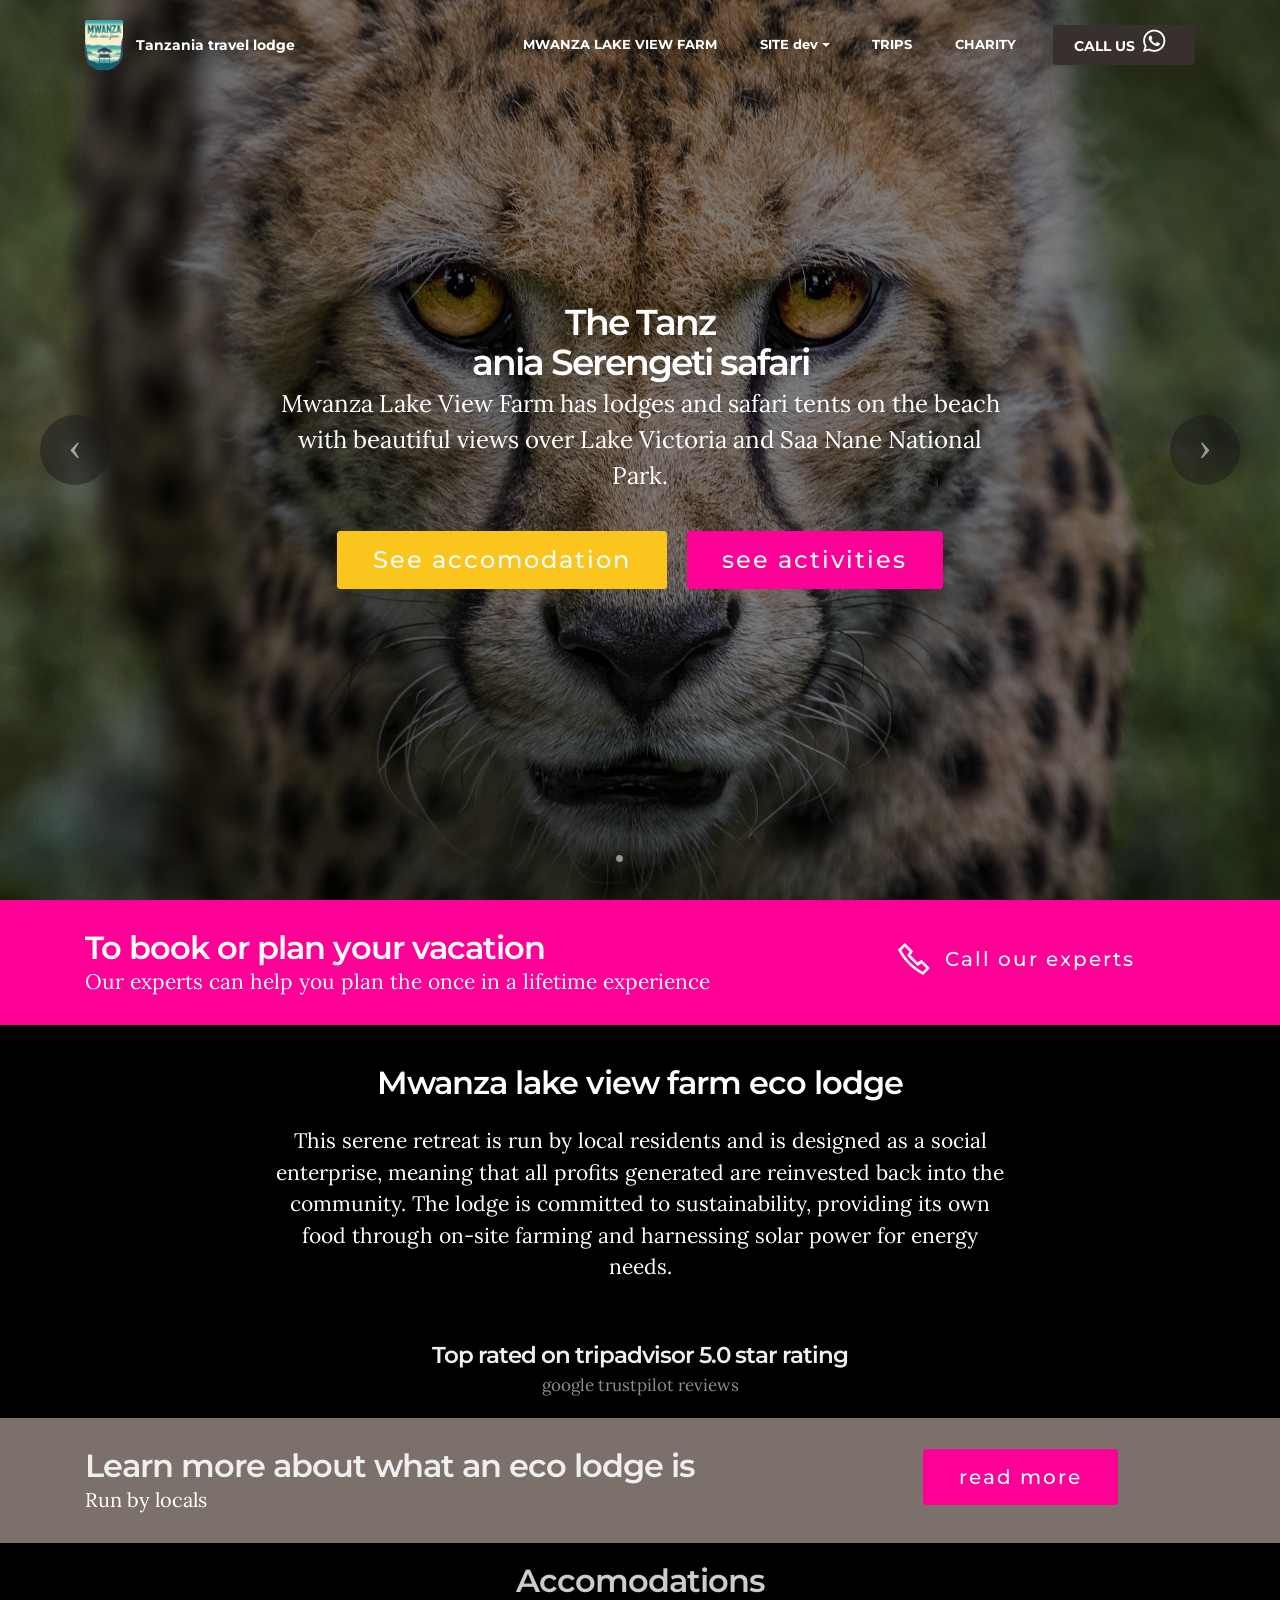
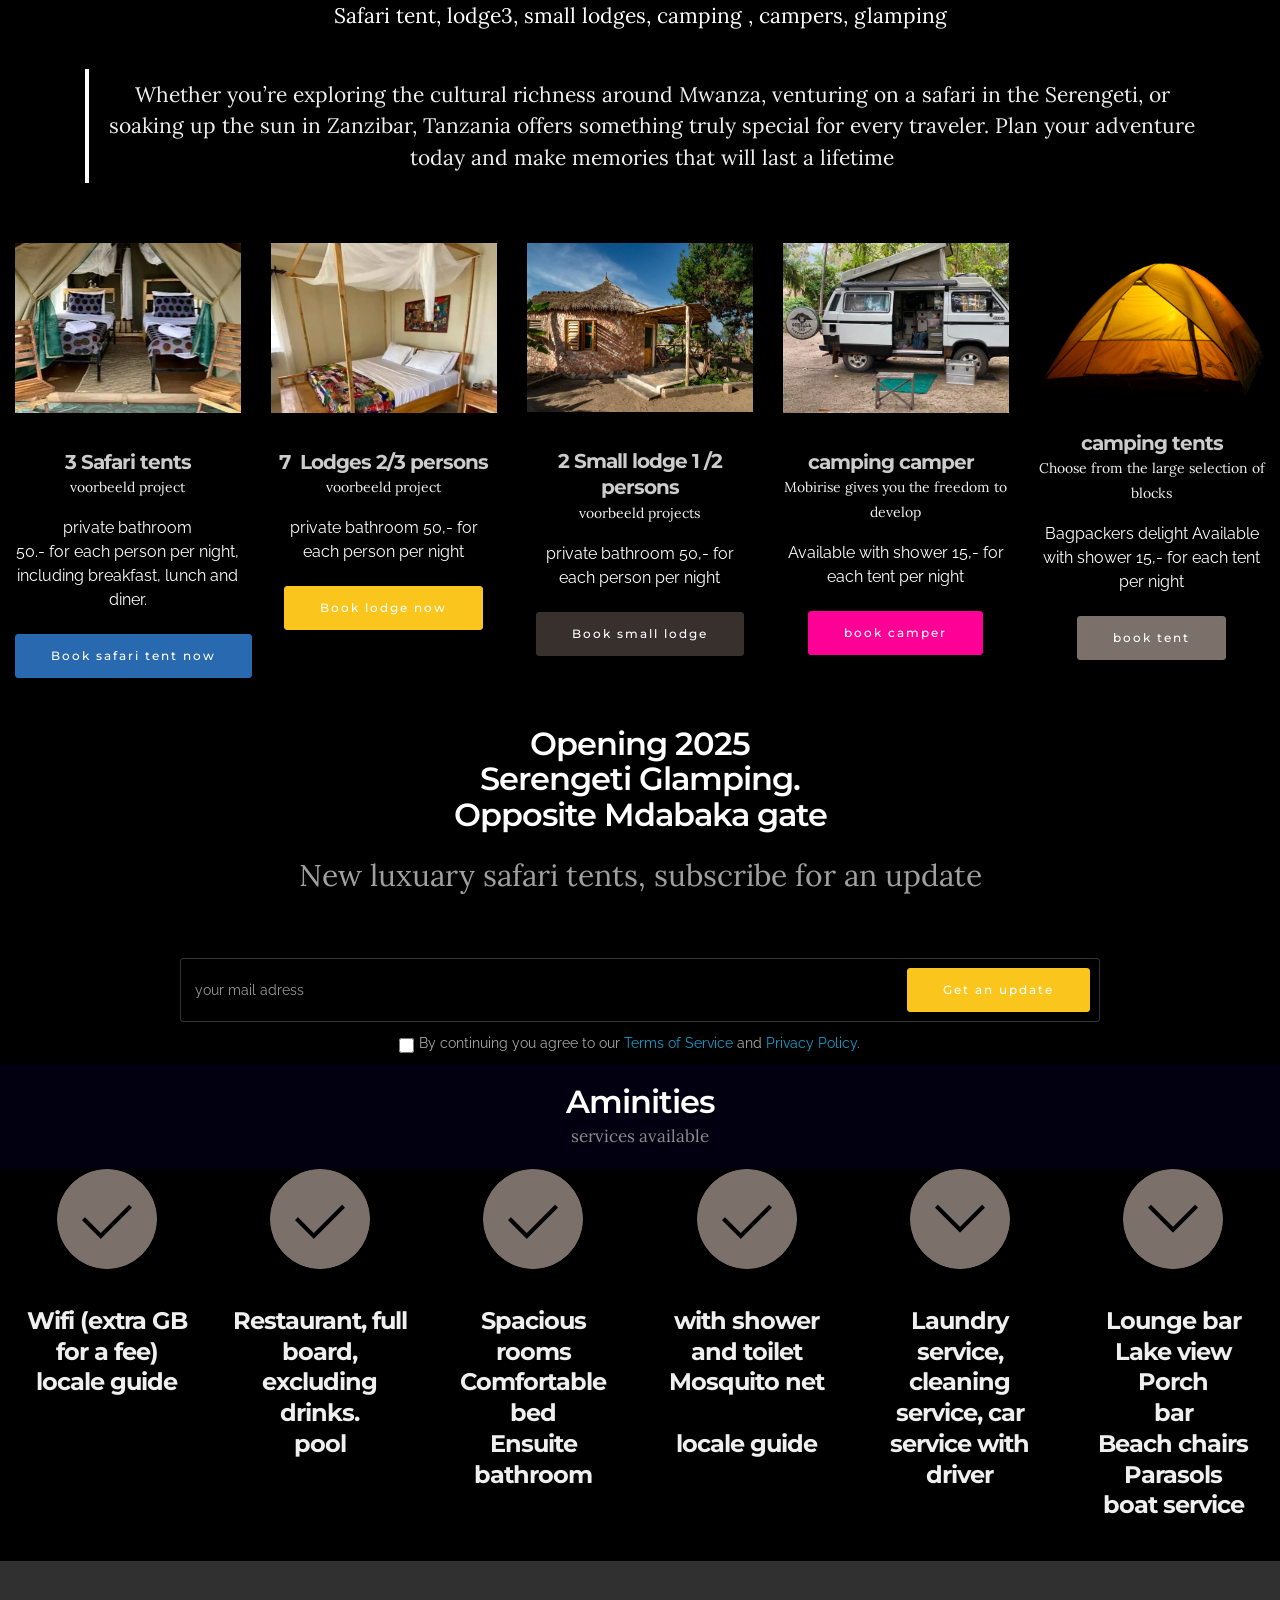
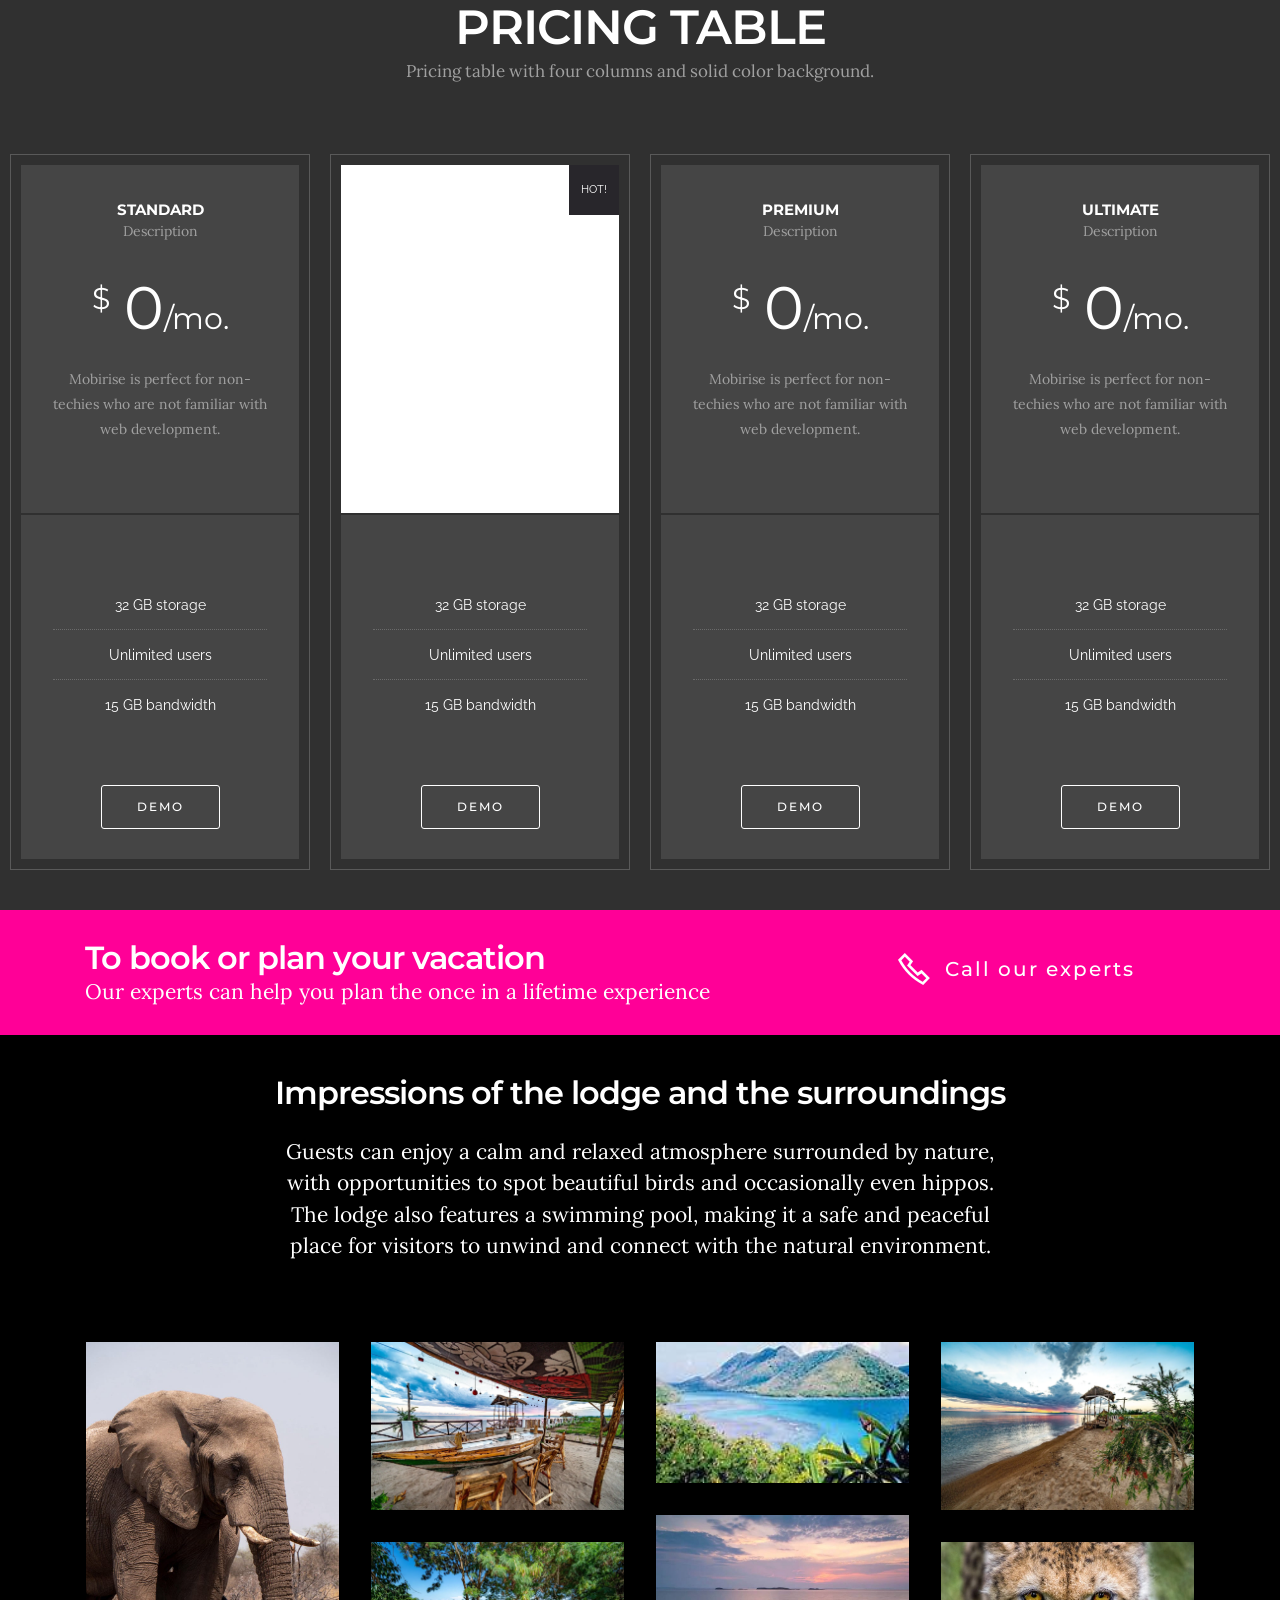
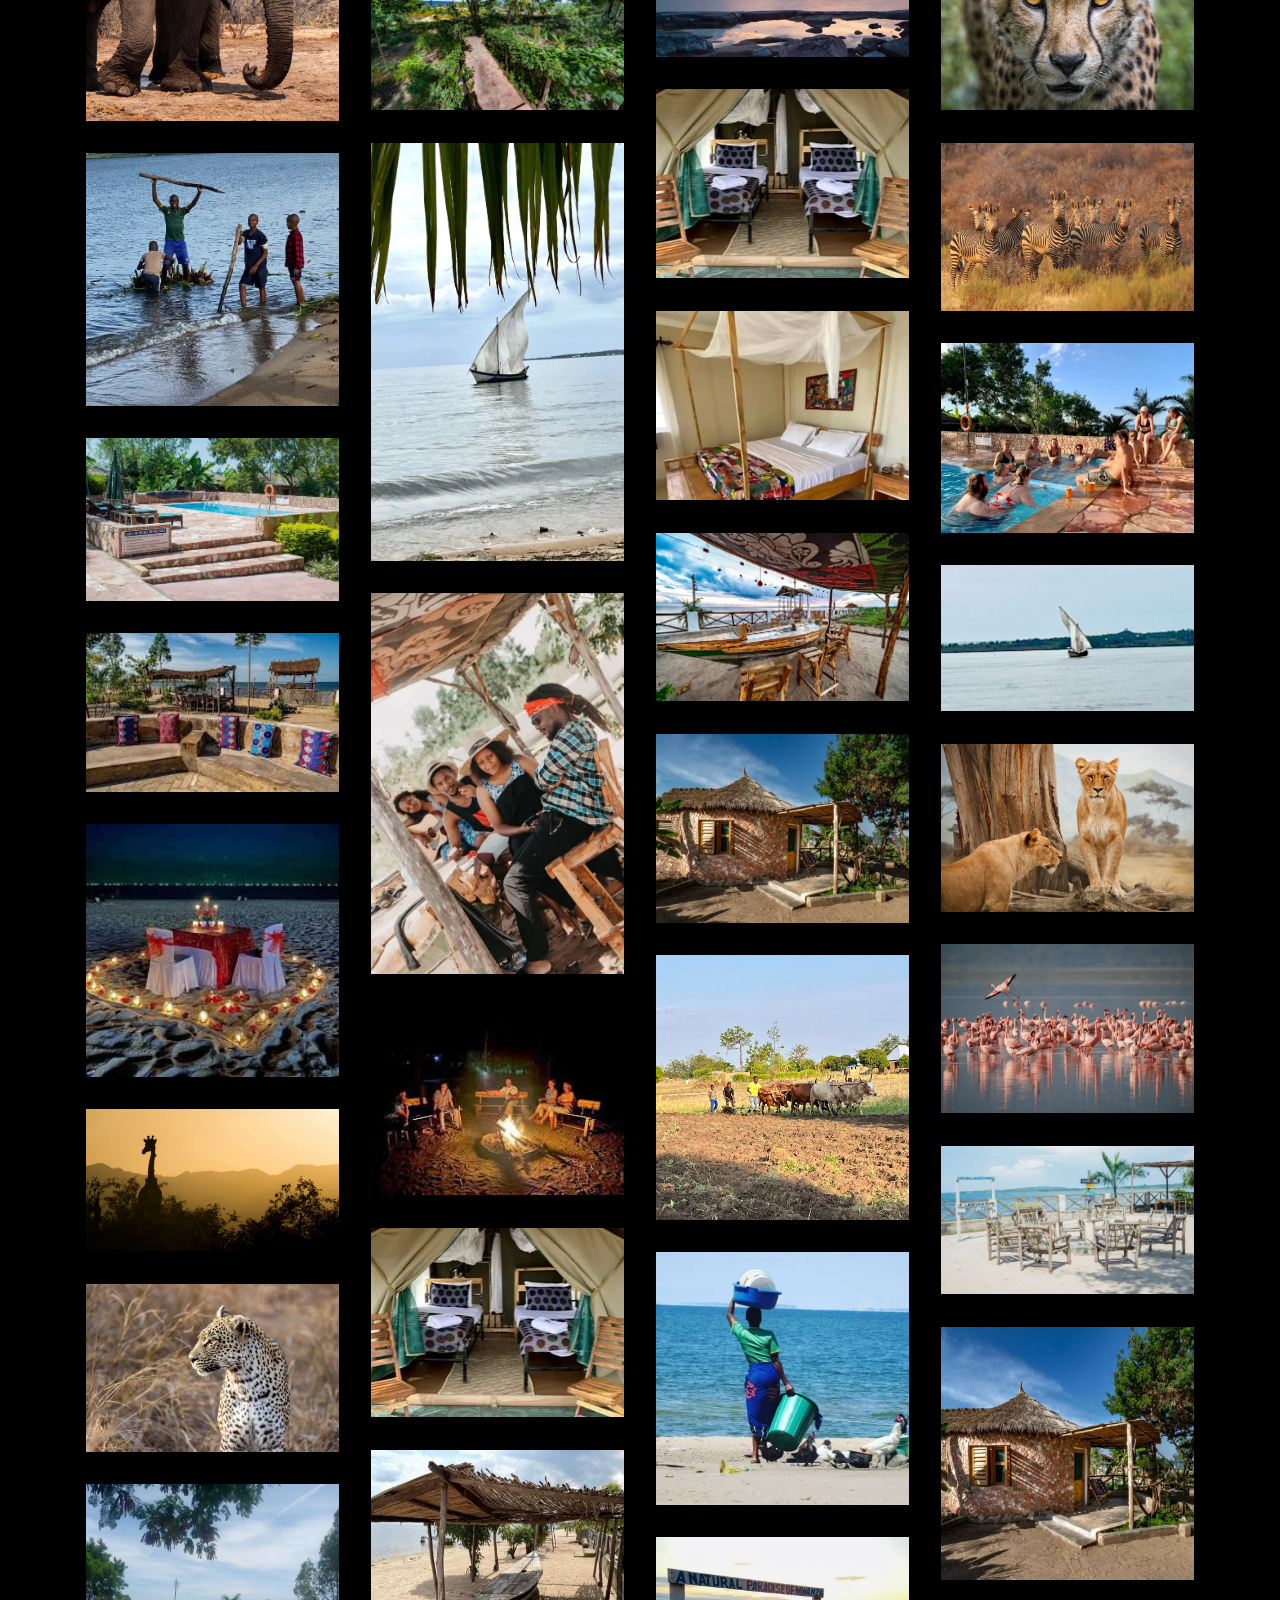
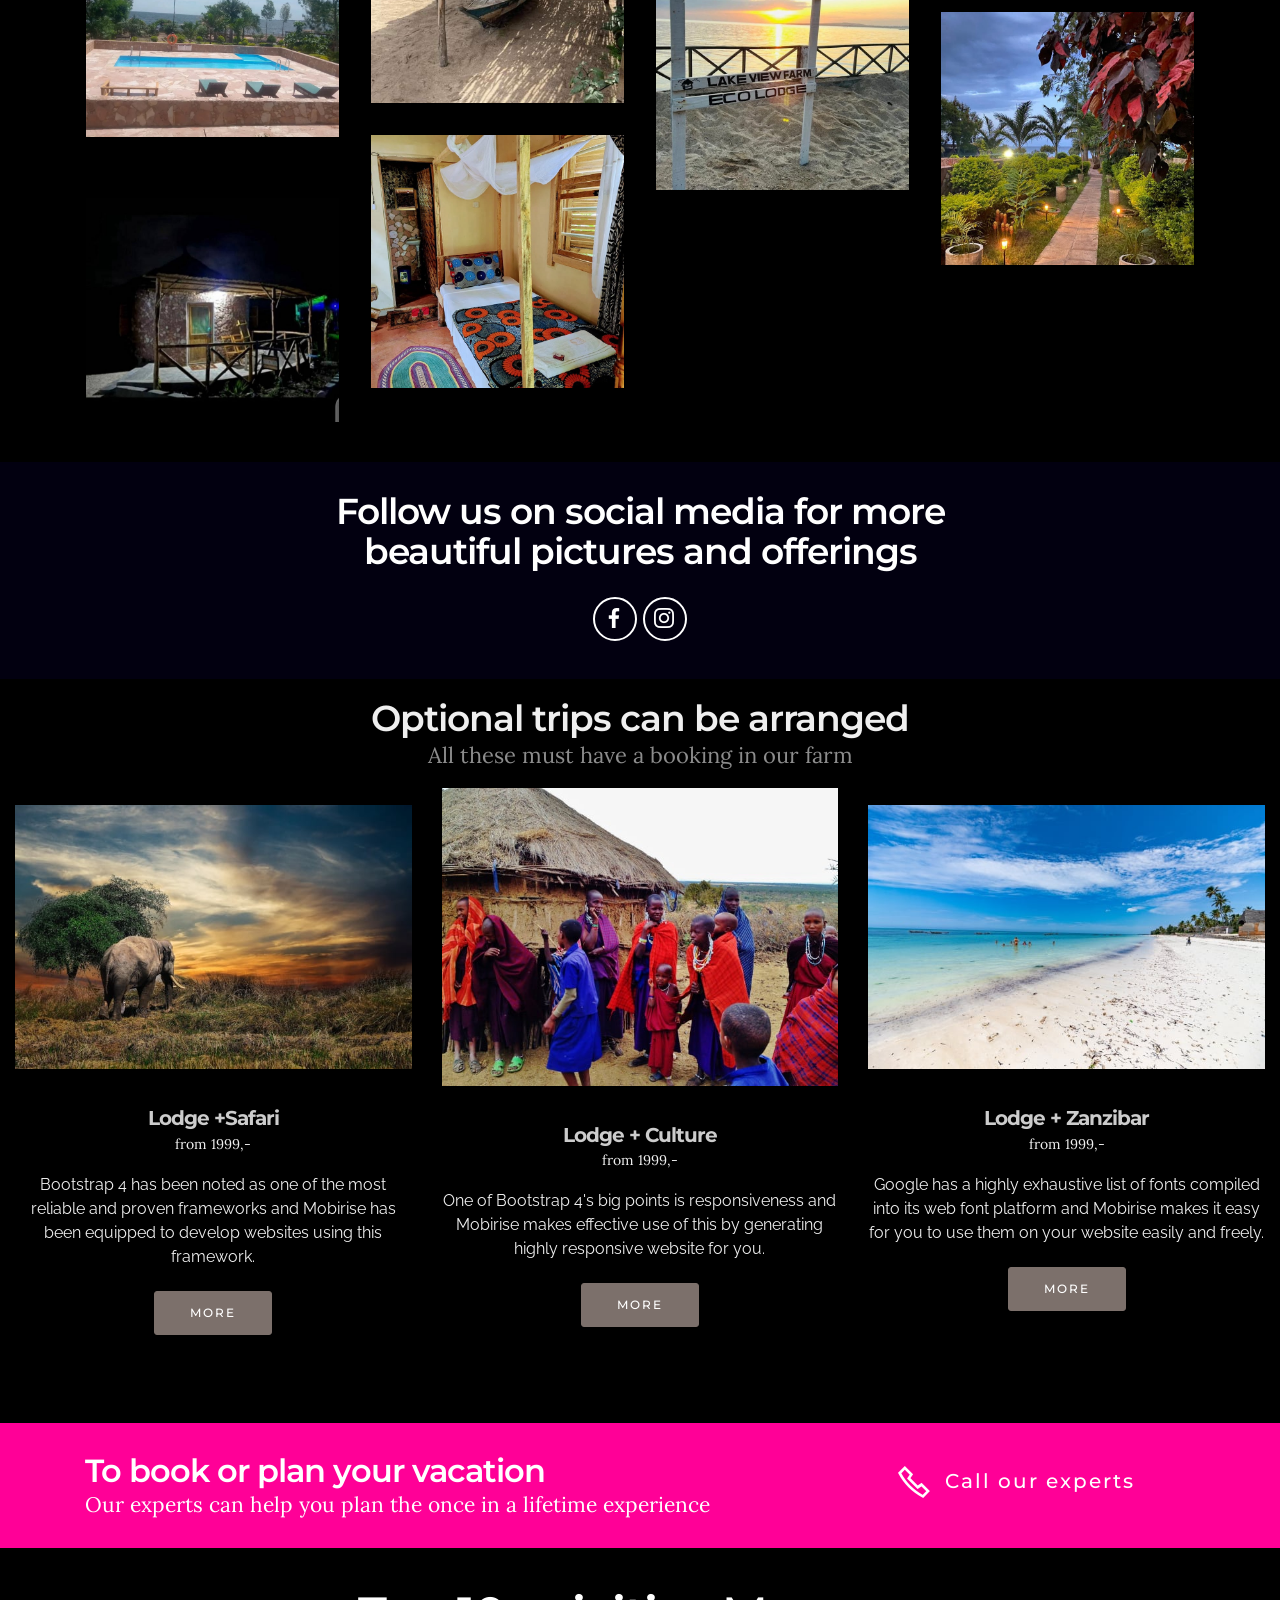
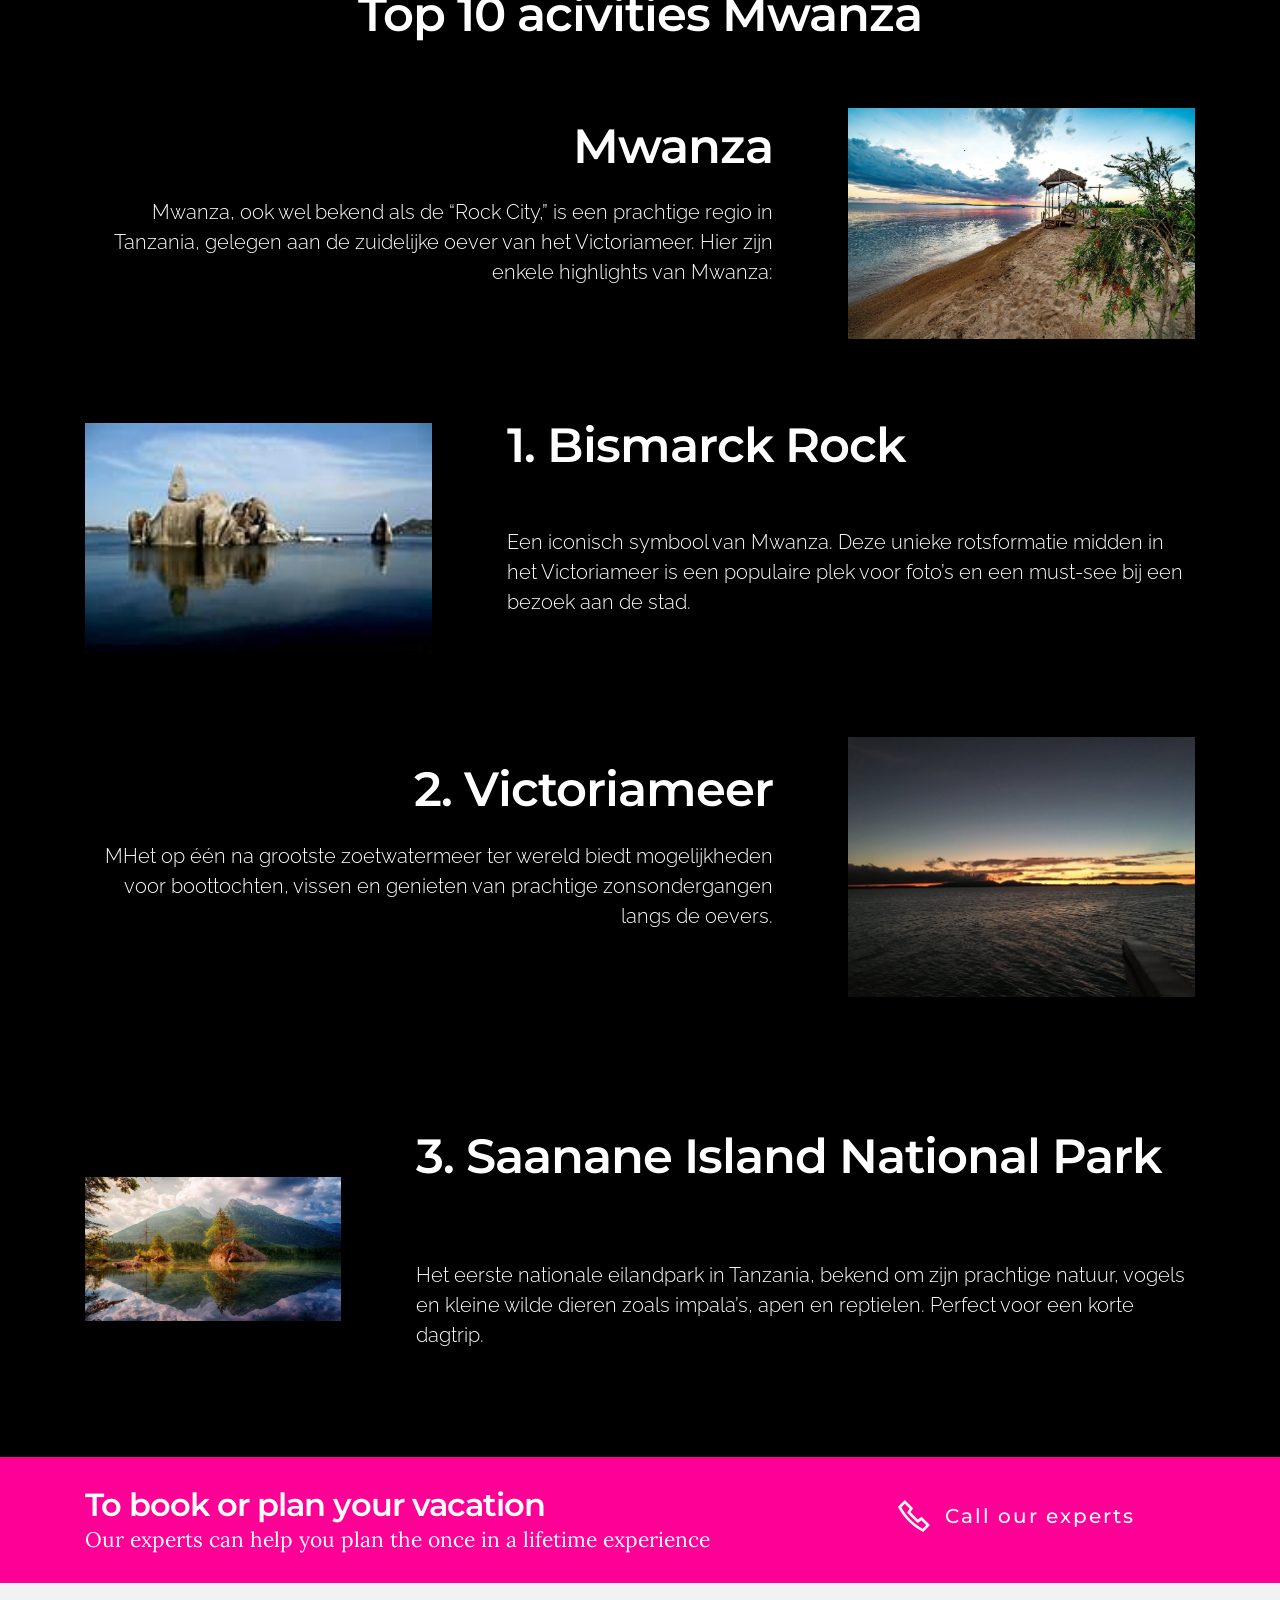
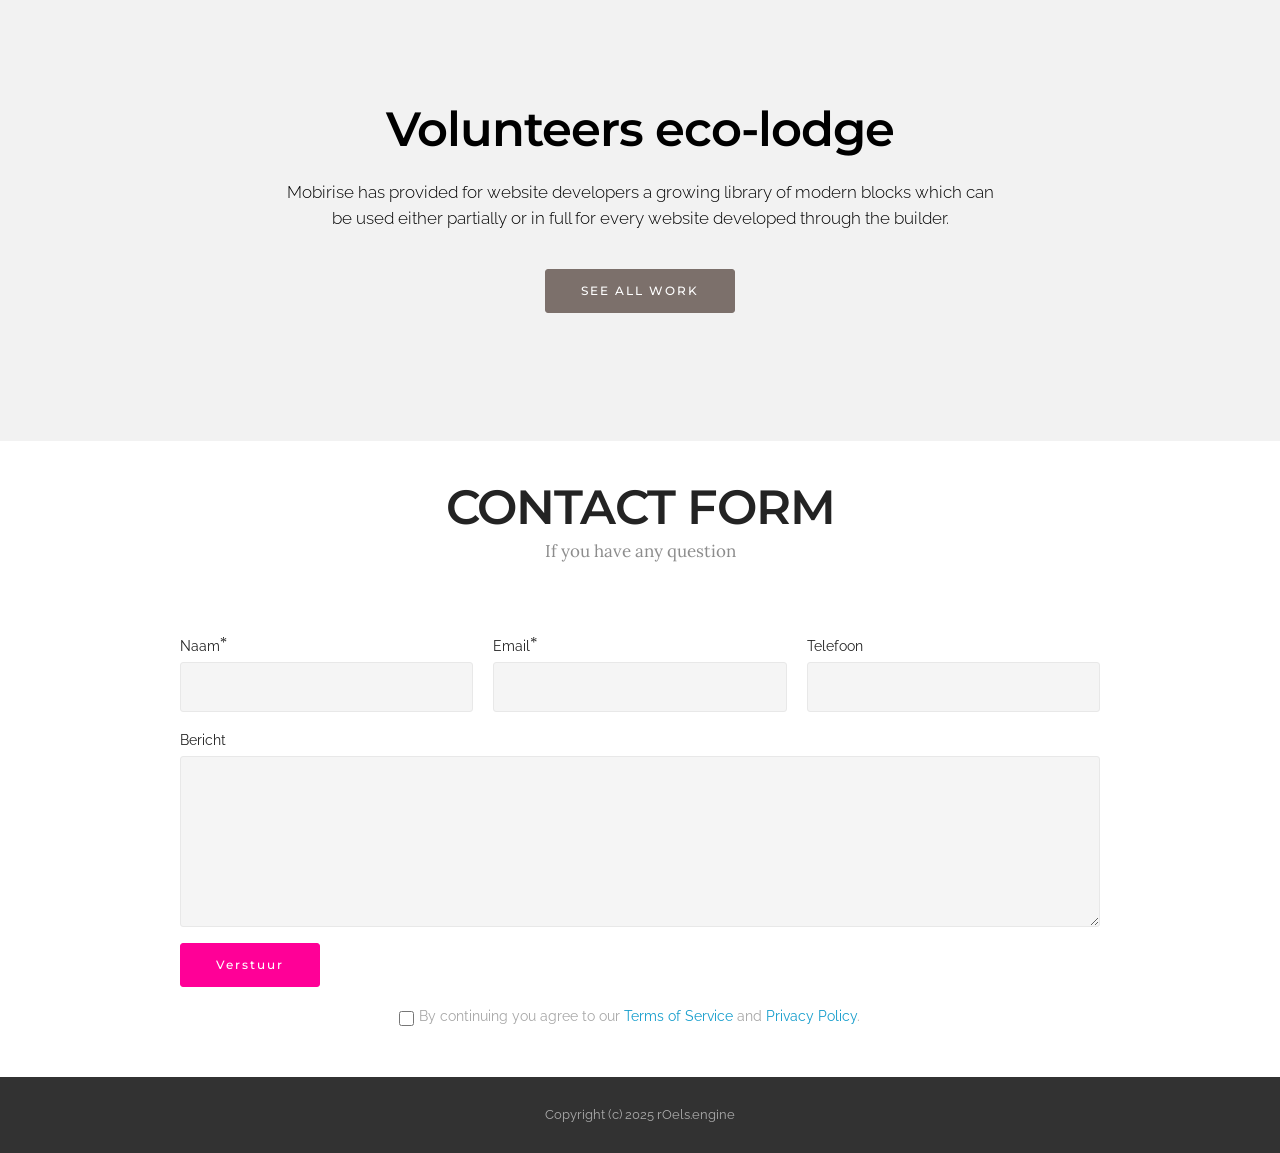
==== commit e48fd637: "create github pages" ====
--- a/index.html
+++ b/index.html
@@ -34,7 +34,7 @@
   <noscript><link rel="stylesheet" href="https://fonts.googleapis.com/css?family=Lora:400,700&display=swap"></noscript>
   <link rel="preload" href="https://fonts.googleapis.com/css?family=Raleway:400,300,700&display=swap" as="style" onload="this.onload=null;this.rel='stylesheet'">
   <noscript><link rel="stylesheet" href="https://fonts.googleapis.com/css?family=Raleway:400,300,700&display=swap"></noscript>
-  <link rel="preload" as="style" href="assets/mobirise/css/mbr-additional.css?v=h2zDKP"><link rel="stylesheet" href="assets/mobirise/css/mbr-additional.css?v=h2zDKP" type="text/css">
+  <link rel="preload" as="style" href="assets/mobirise/css/mbr-additional.css?v=rLFoXq"><link rel="stylesheet" href="assets/mobirise/css/mbr-additional.css?v=rLFoXq" type="text/css">
 
   
   
@@ -52,7 +52,7 @@
 
                     <div class="navbar-brand">
                         <a href="index.html" class="navbar-logo"><img src="assets/images/icon-tanzania-travel-lodge-.webp" alt="mwanza lake view farm"></a>
-                        <a class="navbar-caption text-primary" href="index-new.html">Tanzania travel lodge</a>
+                        <a class="navbar-caption text-primary" href="index.html">Tanzania travel lodge</a>
                     </div>
 
                 </div>
@@ -62,7 +62,7 @@
                         <div class="hamburger-icon"></div>
                     </button>
 
-                    <ul class="nav-dropdown collapse pull-xs-right nav navbar-nav navbar-toggleable-sm" id="exCollapsingNavbar"><li class="nav-item"><a class="nav-link link text-primary" href="accommodation.html">MWANZA LAKE VIEW FARM</a></li><li class="nav-item dropdown"><a class="nav-link link text-primary dropdown-toggle" href="#" data-toggle="dropdown-submenu" aria-expanded="false">SITE dev</a><div class="dropdown-menu"><a class="text-primary dropdown-item" href="accommodation.html">wp</a><a class="text-primary dropdown-item" href="accommodation.html">new front page</a></div></li><li class="nav-item"><a class="nav-link link" href="https://mobirise.com/">TRIPS</a></li><li class="nav-item"><a class="nav-link link text-primary" href="index.html#msg-box3-3i">CHARITY</a></li><li class="nav-item"><a class="nav-link link text-primary" href="tanzania-travel-lodge-wordpress.html">WP</a></li><li class="nav-item nav-btn"><a class="nav-link btn btn-success" href="https://wa.me/31620592212">CALL US&nbsp;&nbsp;<span class="socicon socicon-whatsapp mbr-iconfont mbr-iconfont-btn"></span></a></li></ul>
+                    <ul class="nav-dropdown collapse pull-xs-right nav navbar-nav navbar-toggleable-sm" id="exCollapsingNavbar"><li class="nav-item"><a class="nav-link link text-primary" href="accommodation.html">MWANZA LAKE VIEW FARM</a></li><li class="nav-item dropdown"><a class="nav-link link text-primary dropdown-toggle" href="#" data-toggle="dropdown-submenu" aria-expanded="false">SITE dev</a><div class="dropdown-menu"><a class="text-primary dropdown-item" href="tanzania-travel-lodge-wordpress.html">wp</a><a class="text-primary dropdown-item" href="index-new.html">new front page</a></div></li><li class="nav-item"><a class="nav-link link" href="https://mobirise.com/">TRIPS</a></li><li class="nav-item"><a class="nav-link link text-primary" href="index.html#msg-box3-3i">CHARITY</a></li><li class="nav-item nav-btn"><a class="nav-link btn btn-success" href="https://wa.me/31620592212">CALL US&nbsp;&nbsp;<span class="socicon socicon-whatsapp mbr-iconfont mbr-iconfont-btn"></span></a></li></ul>
                     <button hidden="" class="navbar-toggler navbar-close" type="button" data-toggle="collapse" data-target="#exCollapsingNavbar">
                         <div class="close-icon"></div>
                     </button>
@@ -331,7 +331,7 @@
                     <form class="mbr-form" action="" method="post" data-form-title="Opening 2025
 Serengeti Glamping. 
 Opposite Mdabaka gate">
-                        <input type="hidden" value="5fpsUXY/AvHtT/0+R6dVZX1pAaDVRUFduMeCgaOBsDAnU1p9q6bO5uJoQitC4u4UYPPdKu4XcbpcHbVNrdKs3qKoe0wwRzq1UI8d1xg00mCnFy8j8K8PvsAdqLRFX1jG.u77tXEiDzUg6Wgt6O7DiCAzJV+s8AAjWP4tj8Yr9yHAAAGmifKsLoxsnwM86OLNRK7HuYM6DZaRnsEhjvdOp3MeTga/7mzFB/SdszykuthH+pi12fxL+eHDIPZ7WCJvg" data-form-email="true">
+                        <input type="hidden" value="KjYQXn7q7fyOSytcaMmlIDc9pQn5qAq01aj8SnZxsxrDr5wB8vNSY4CryeE8I/qYaZghFWGis+zK/QxEWC0lUvxBaKB3e/qMGXQEXvHfuvVyIdj1ZRG3OKCKzg+mjb4y.J3wqqgi47FDt134TGmxrUW+JcFl8Xl4Y6W8A2uCASki6LEdPyA26/8VfTpUp0cPslN7rmn1tKfBvhmr85vZ81TNkG99ENMlUH2Hn57DjzWcppmZc8vcQG8CHeCRrMYIb" data-form-email="true">
                         <div class="mbr-subscribe mbr-subscribe-dark input-group">
                             <input type="email" class="form-control" name="email" required="" data-form-field="Email" placeholder="your mail adress" id="form2-3a-email">
                             <span class="input-group-btn"><button type="submit" class="btn btn-warning">Get an update</button></span>
@@ -1381,7 +1381,7 @@
 
                     <form action="" method="post" data-form-title="CONTACT FORM">
 
-                        <input type="hidden" value="dX0w2y+2Tl1sqzcYHlq/GLfWeSaBitASADXjVP9ilOcQvaKswIDNKUSut7+dsok6puztobVZq85KOkkorI+WY49lsFhFnc4vvczzdq+vZjgdtoEdupQ29ID0AxlE+kg5.cw8UHNpfVPYd5+YUBjvpH1znK/PTZ/7CpR7cxP6qNSgyuouy6VYDZGVo0G3Gu8co4jexzLDLAc1fpmEZhG64+fX1d3OOY8rhFbBj5jJHUeayV54UGJGBDxIXZcpRX5jM" data-form-email="true">
+                        <input type="hidden" value="B1L4CHeXLjygri+bxsilPEzY6h1x5z4ggsh0TJQz1WICBoZzI2H6g3Q4GSJX10tdLBprEImaYB1Io5FsSUdtecIJeJQWxsM6yAMeM/APSvivqEiyiHAlB/Ucj796Ydos.WzczjPQSAY5j1dzZaft2cu5DdkkfljUw/ieIFlZoCmKy2P6RmFxAPdQm2+9V+G0mG6yT2Icb2VV0gE2BmxtkfhyFvINQQPNPHXOWTujAGglSNFa7fytQPxC+ZfgtJrp0" data-form-email="true">
 
                         <div class="row row-sm-offset">
 
--- a/assets/mobirise/css/mbr-additional.css
+++ b/assets/mobirise/css/mbr-additional.css
@@ -1232,10 +1232,10 @@
 }
 #content2-44 DIV {
   color: #efefef;
-  text-align: center;
+  text-align: left;
 }
 #content2-44 BLOCKQUOTE {
-  font-size: 21px;
+  font-size: 18px;
 }
 #header3-45 .mbr-section-title,
 #header3-45 .mbr-section-subtitle {
--- a/assets/mobirise/css/mbr-additional.css
+++ b/assets/mobirise/css/mbr-additional.css
@@ -1232,10 +1232,10 @@
 }
 #content2-44 DIV {
   color: #efefef;
-  text-align: center;
+  text-align: left;
 }
 #content2-44 BLOCKQUOTE {
-  font-size: 21px;
+  font-size: 18px;
 }
 #header3-45 .mbr-section-title,
 #header3-45 .mbr-section-subtitle {
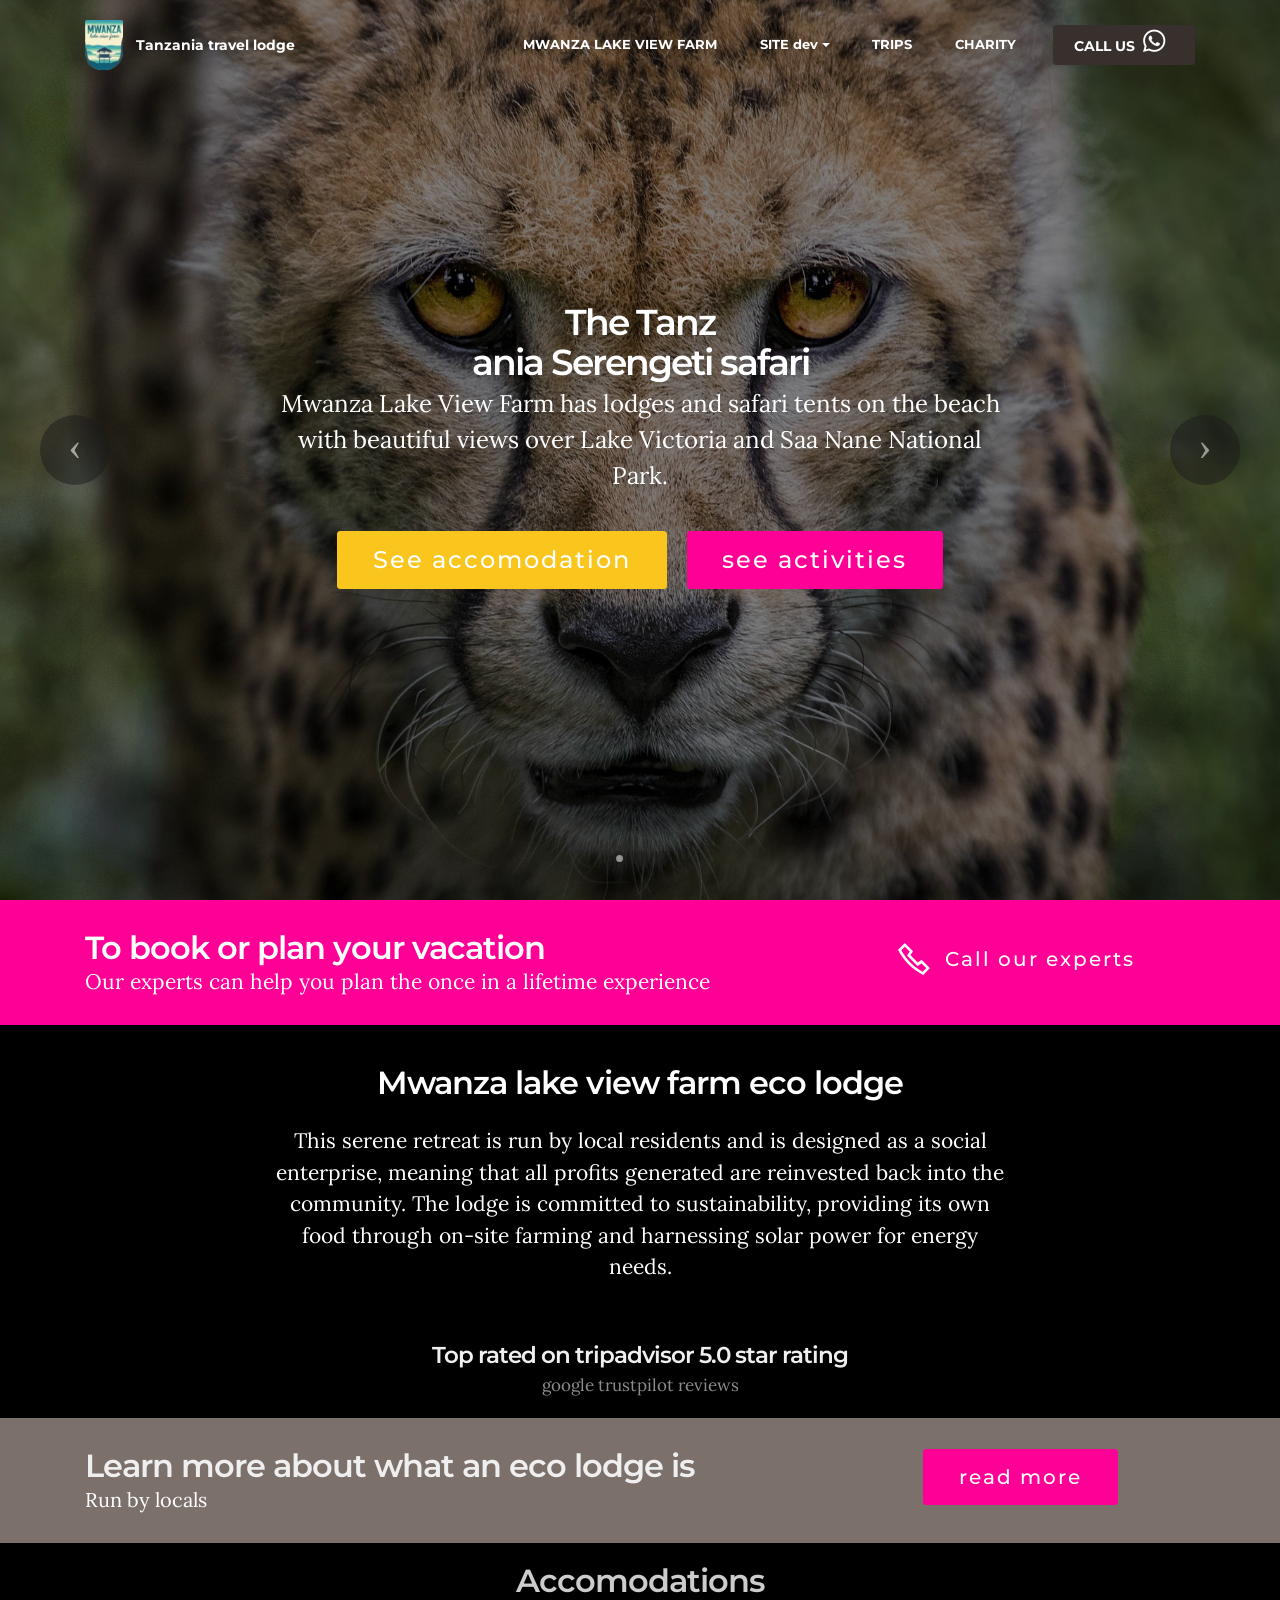
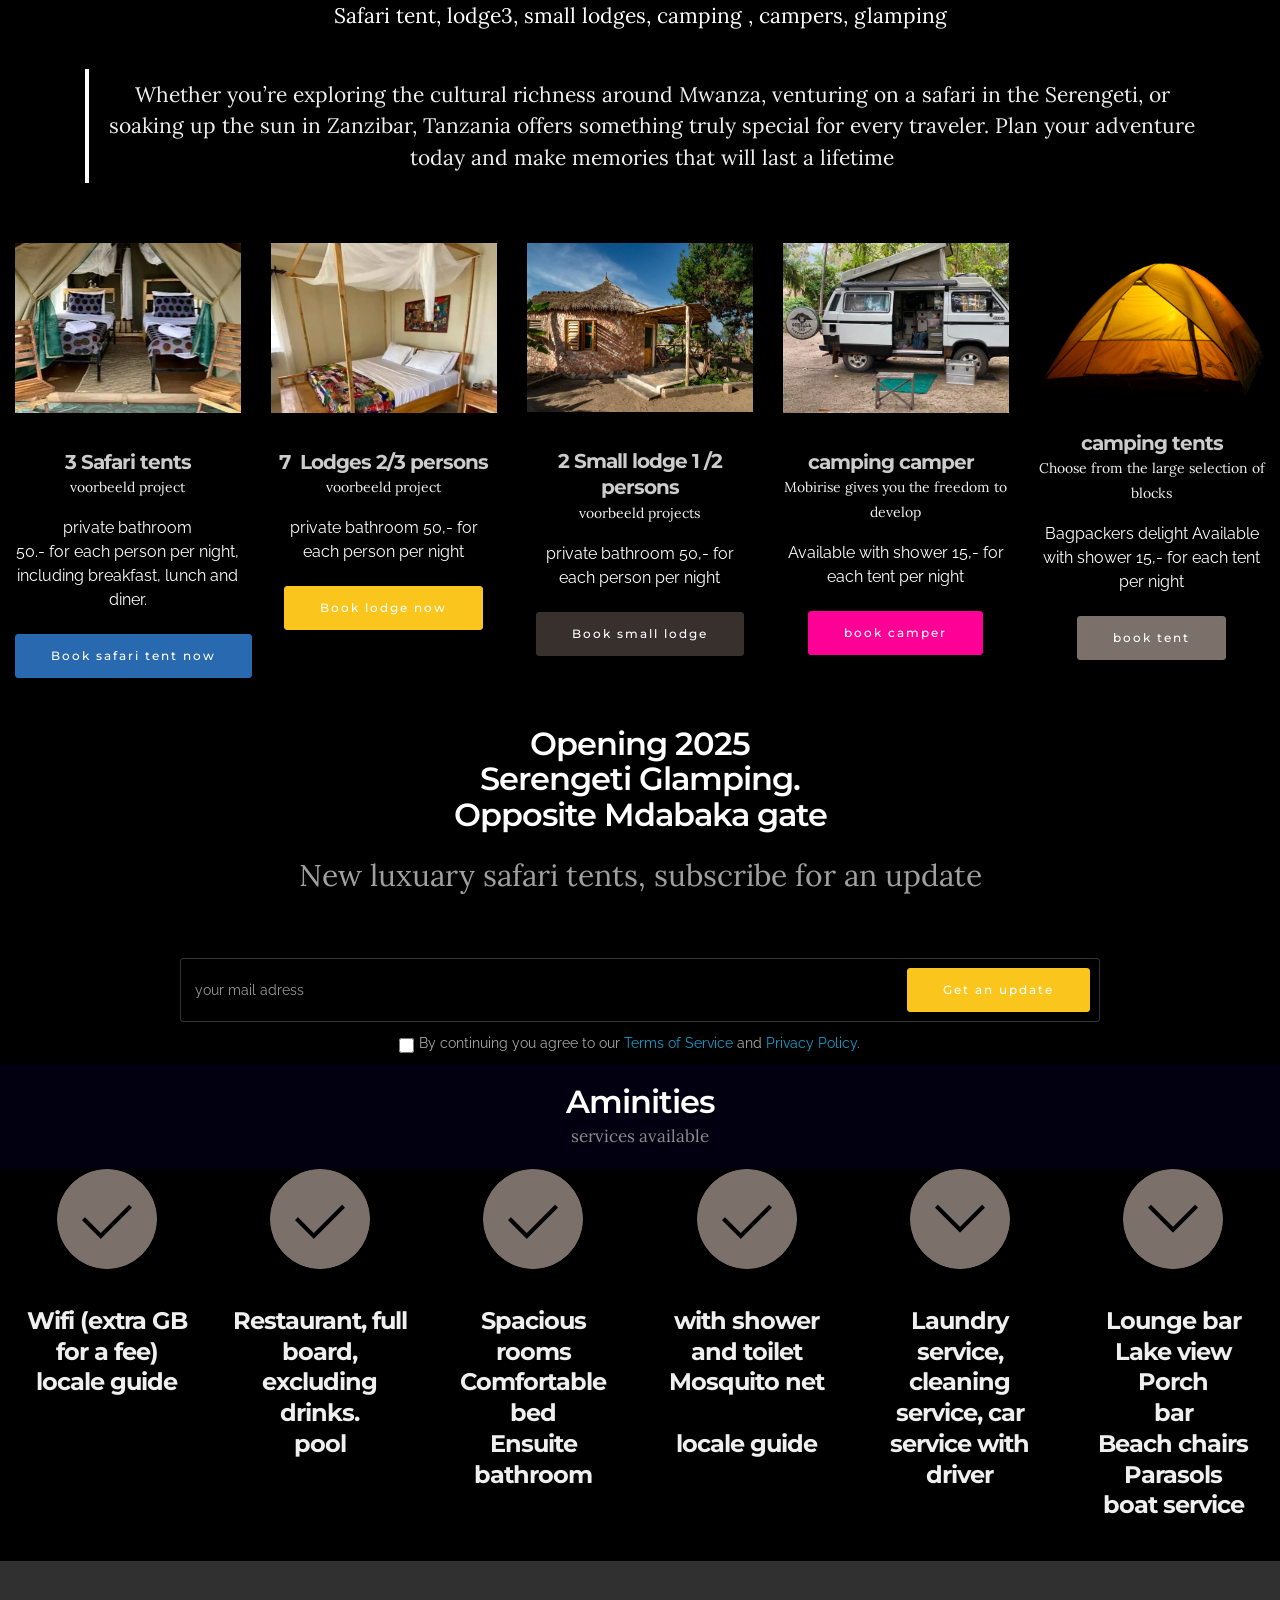
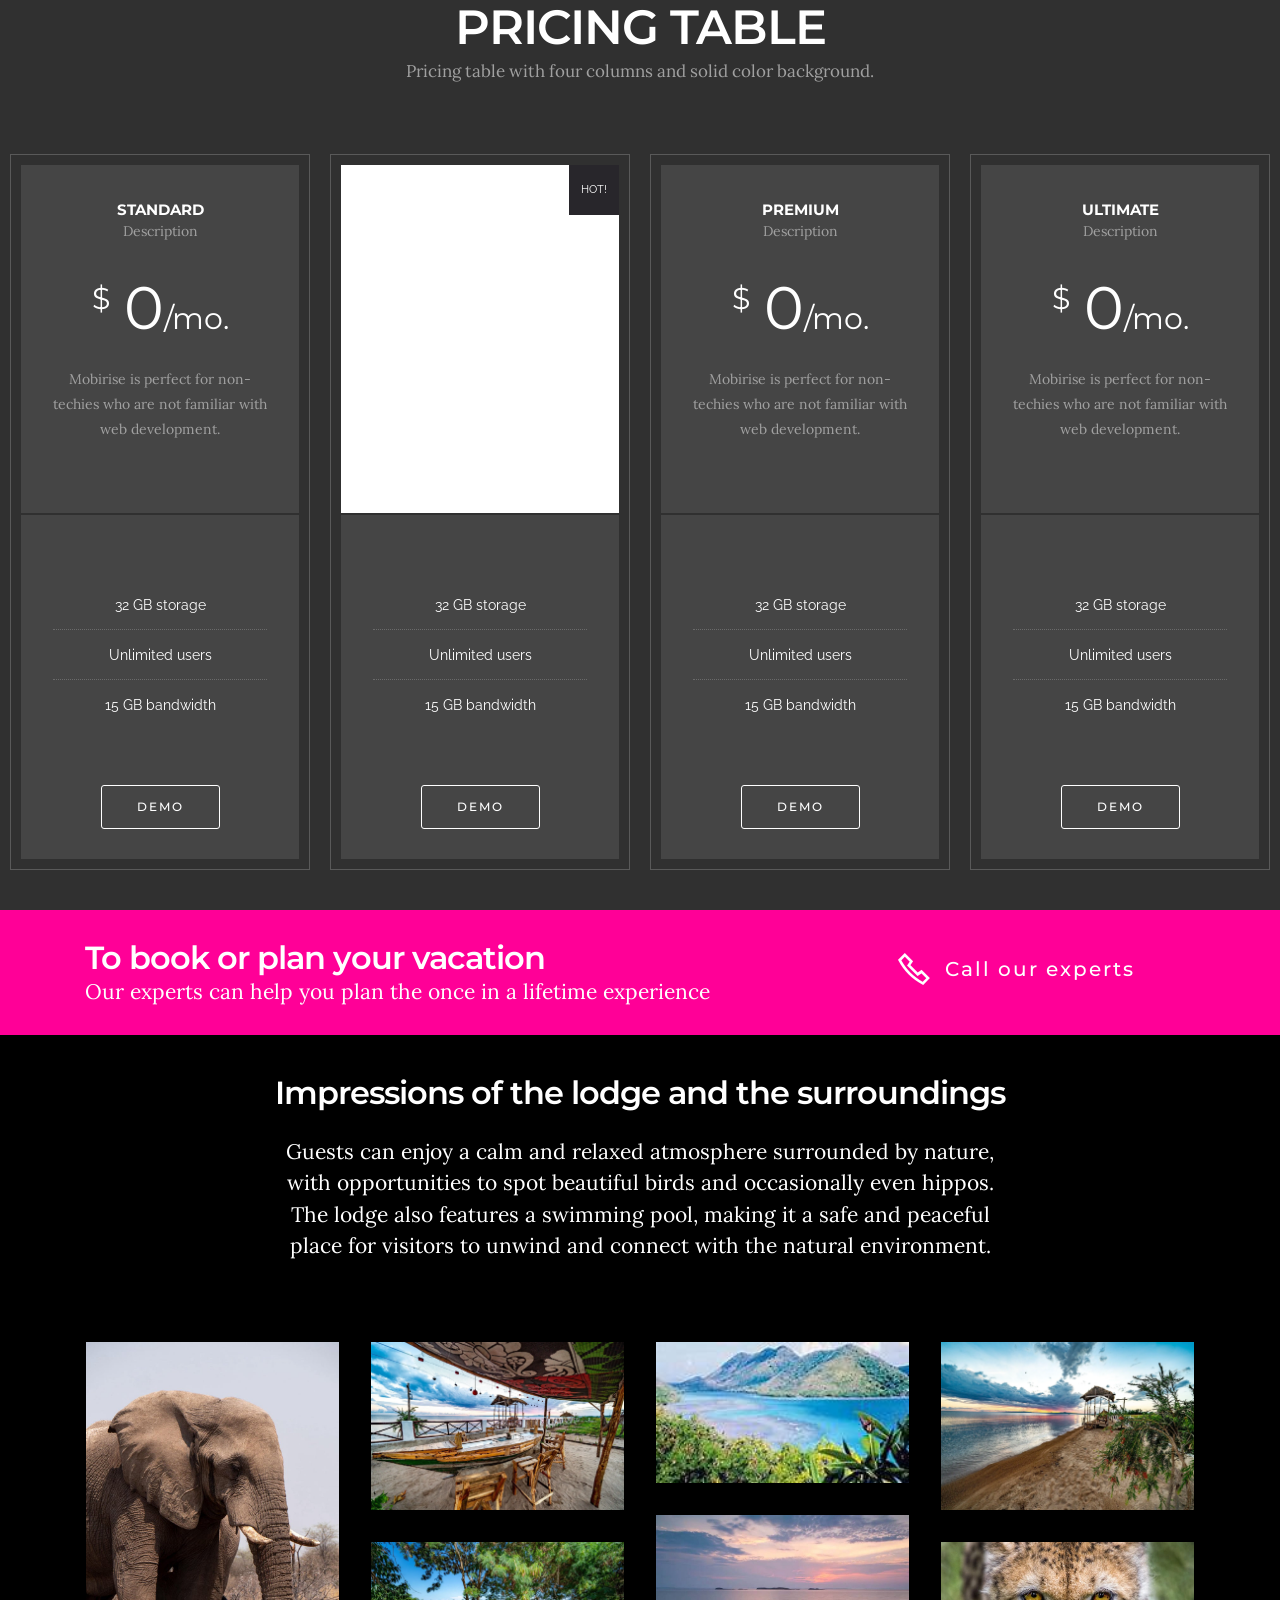
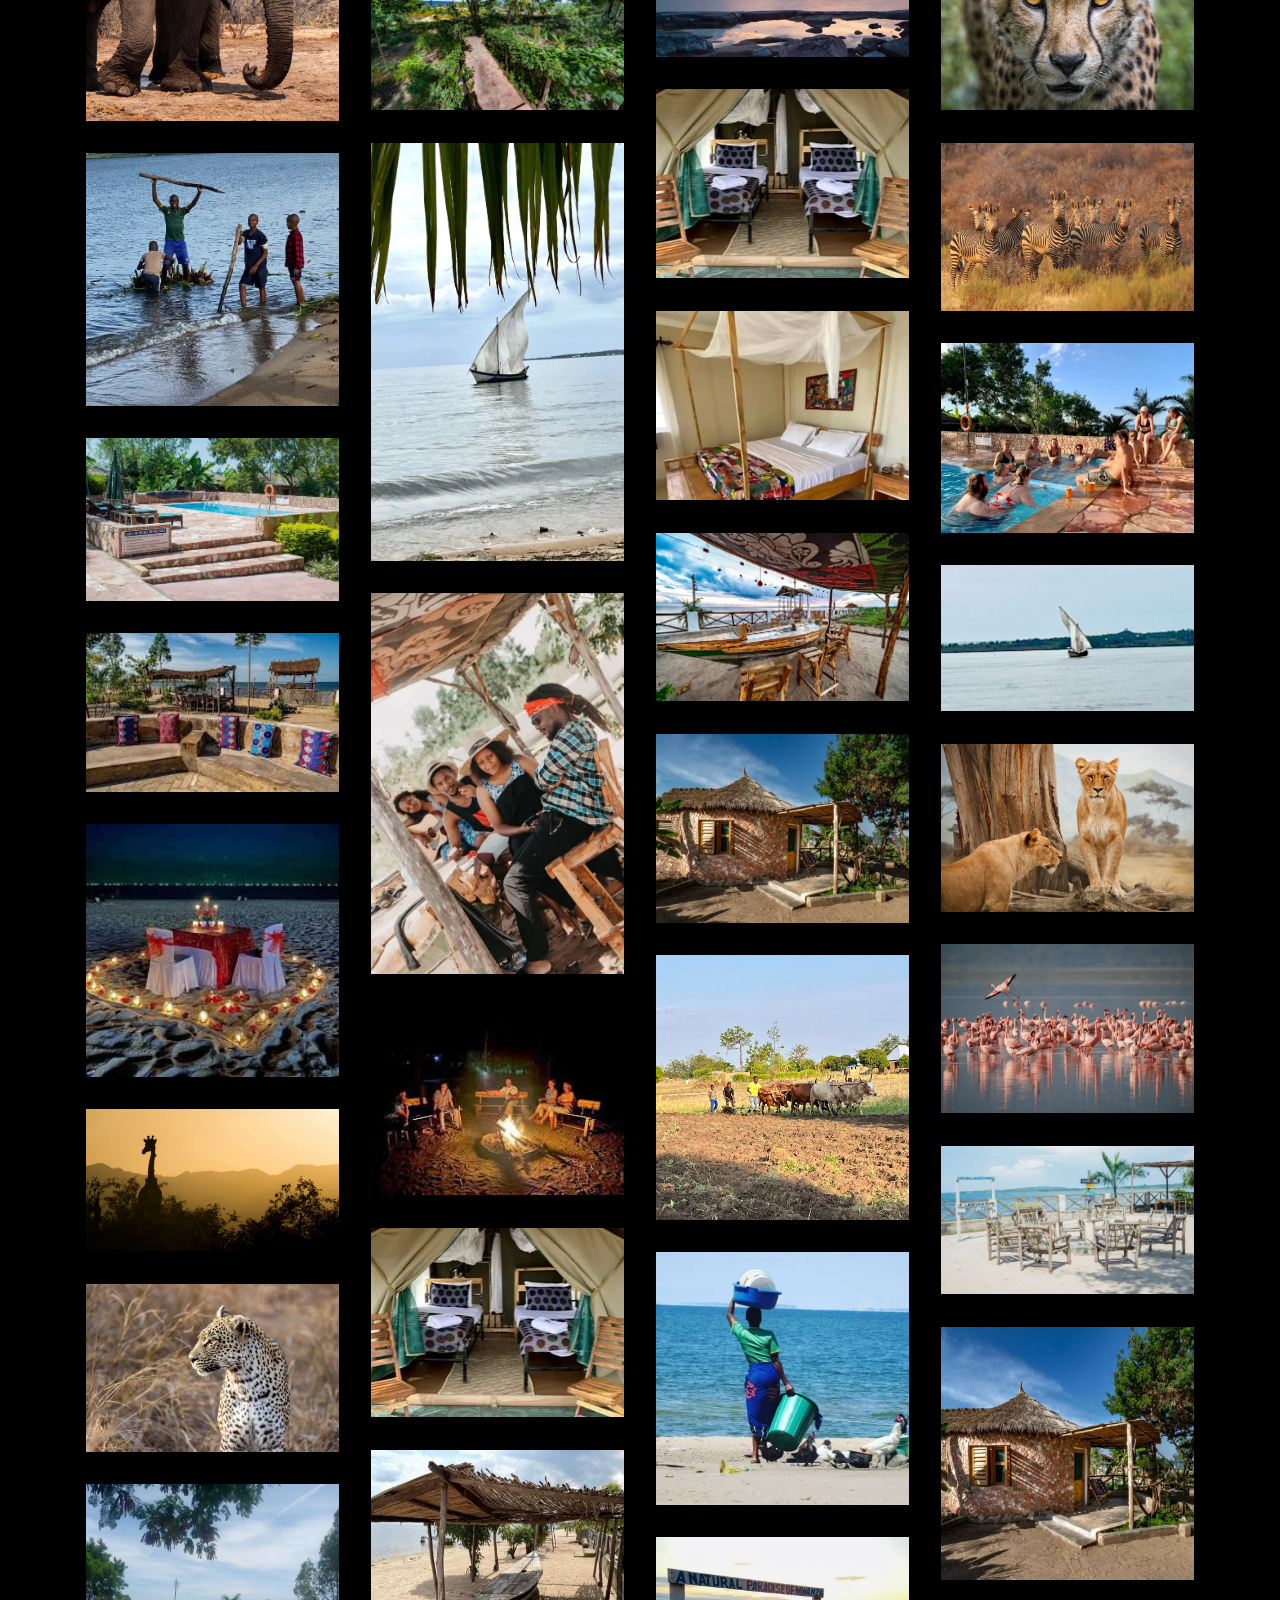
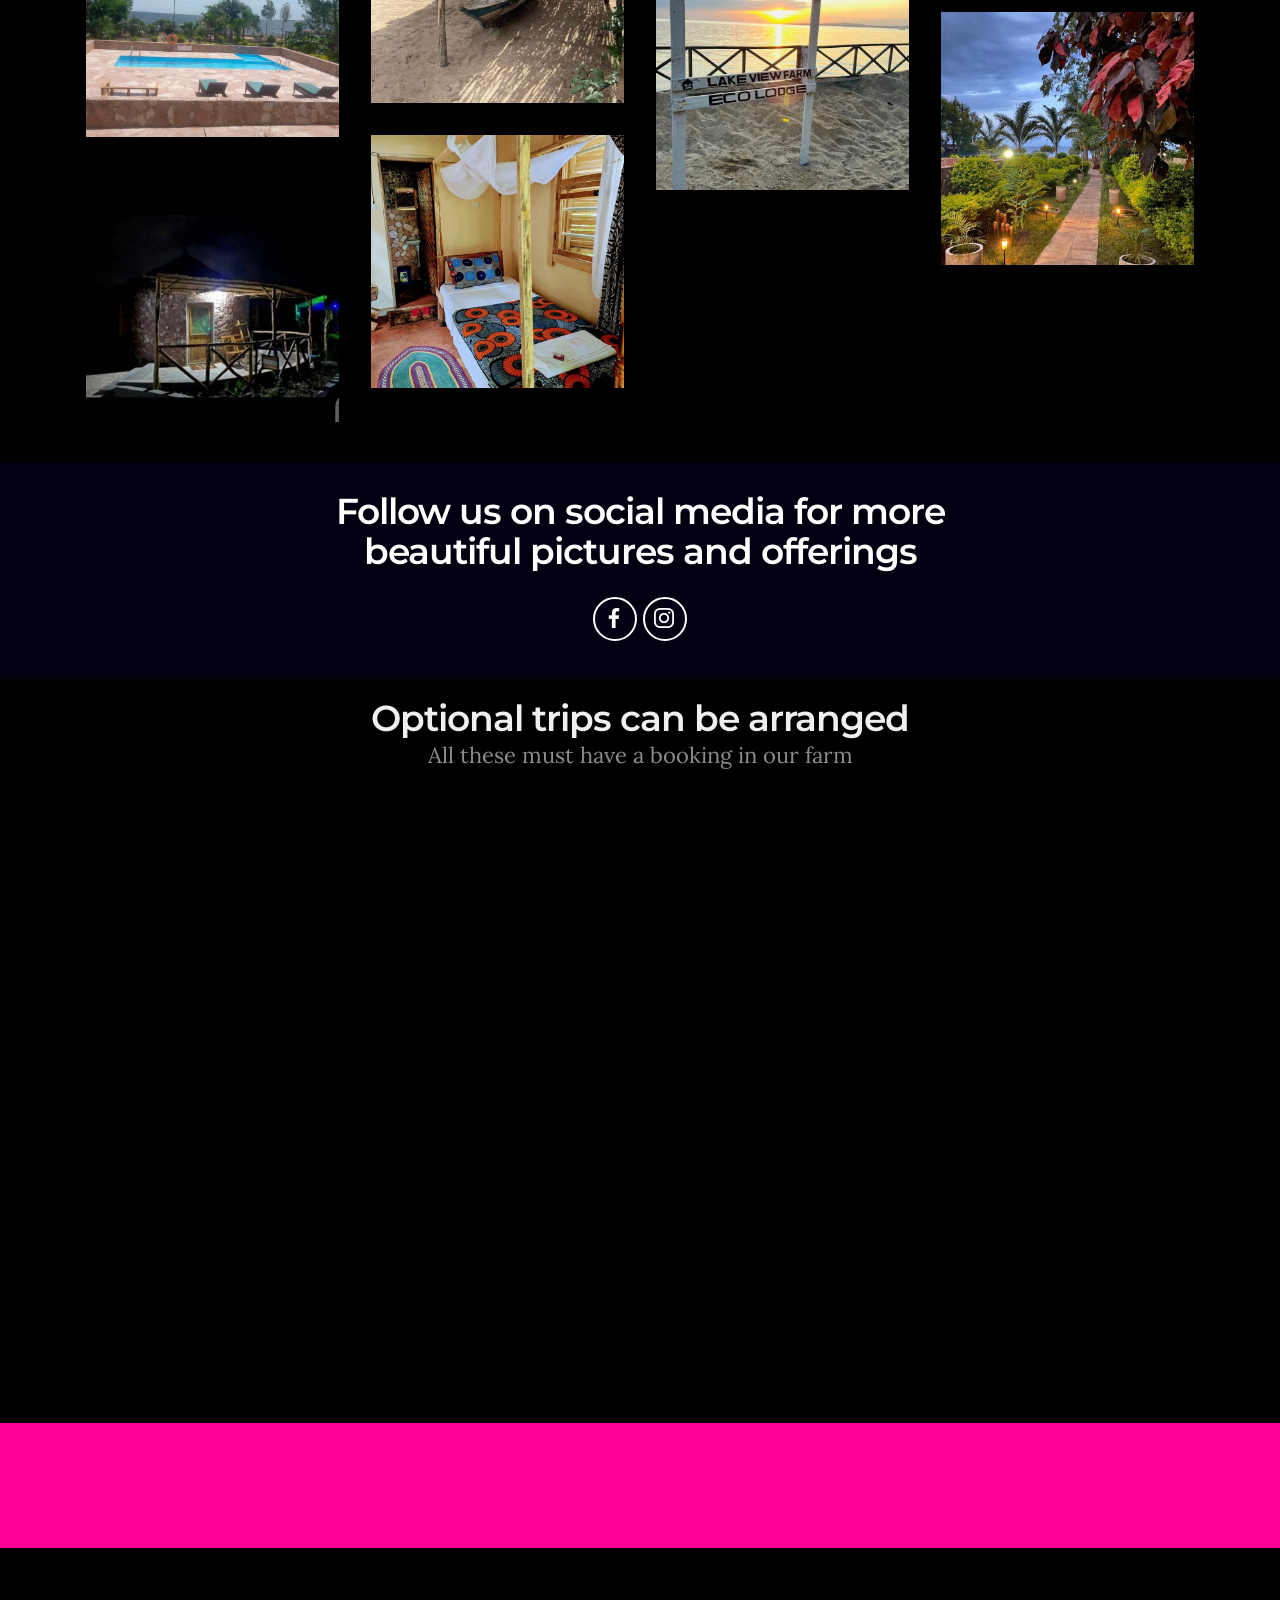
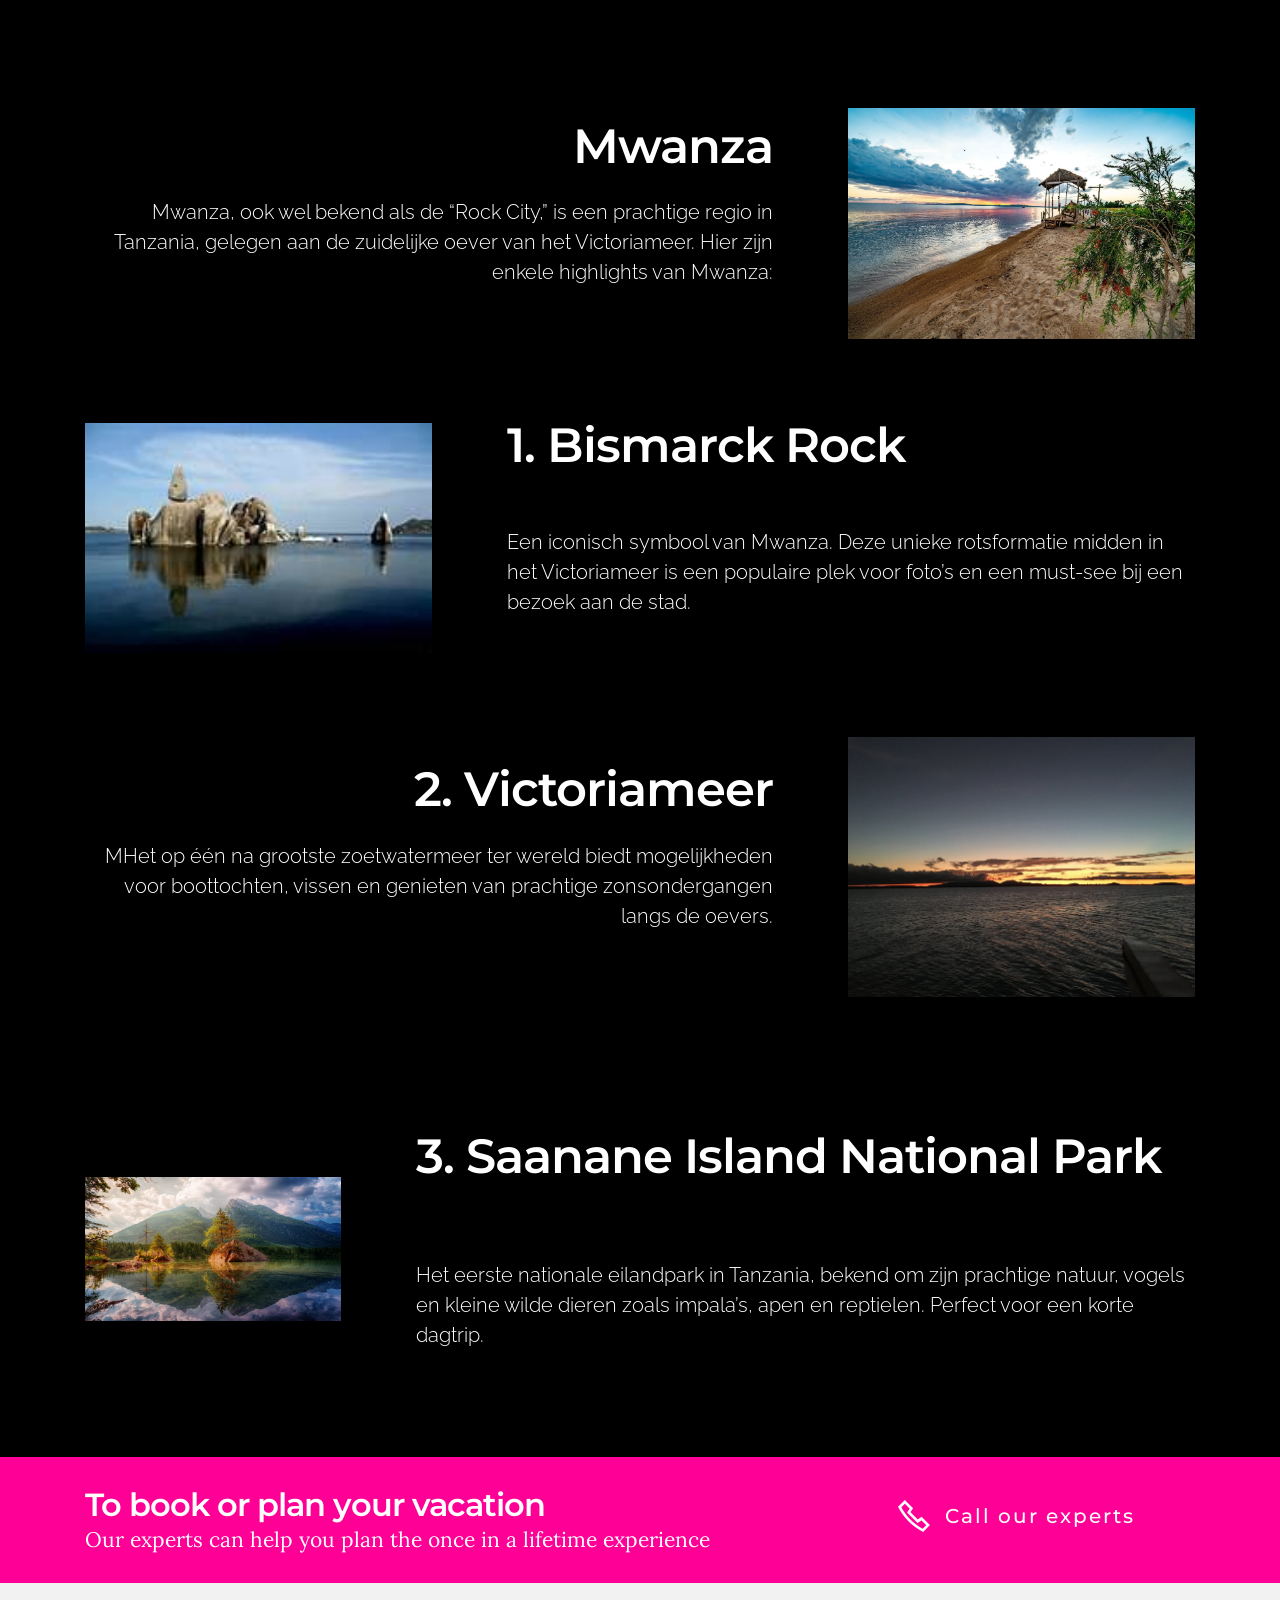
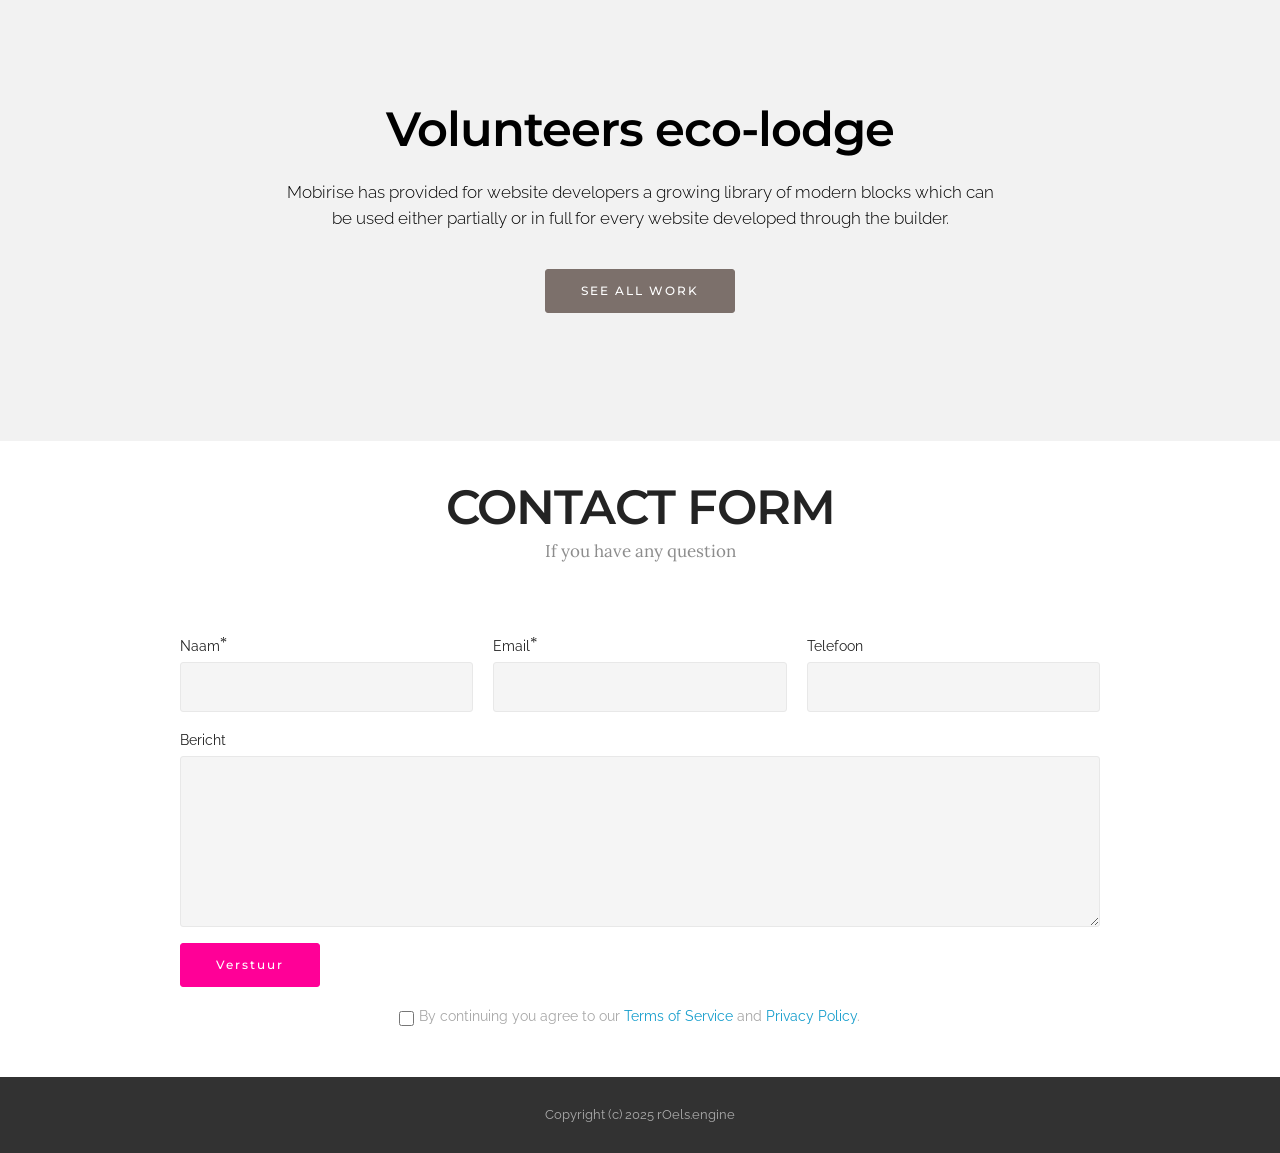
==== commit 509dd9b9: "create github pages" ====
--- a/index.html
+++ b/index.html
@@ -34,7 +34,7 @@
   <noscript><link rel="stylesheet" href="https://fonts.googleapis.com/css?family=Lora:400,700&display=swap"></noscript>
   <link rel="preload" href="https://fonts.googleapis.com/css?family=Raleway:400,300,700&display=swap" as="style" onload="this.onload=null;this.rel='stylesheet'">
   <noscript><link rel="stylesheet" href="https://fonts.googleapis.com/css?family=Raleway:400,300,700&display=swap"></noscript>
-  <link rel="preload" as="style" href="assets/mobirise/css/mbr-additional.css?v=rLFoXq"><link rel="stylesheet" href="assets/mobirise/css/mbr-additional.css?v=rLFoXq" type="text/css">
+  <link rel="preload" as="style" href="assets/mobirise/css/mbr-additional.css?v=BnEZtk"><link rel="stylesheet" href="assets/mobirise/css/mbr-additional.css?v=BnEZtk" type="text/css">
 
   
   
@@ -331,7 +331,7 @@
                     <form class="mbr-form" action="" method="post" data-form-title="Opening 2025
 Serengeti Glamping. 
 Opposite Mdabaka gate">
-                        <input type="hidden" value="KjYQXn7q7fyOSytcaMmlIDc9pQn5qAq01aj8SnZxsxrDr5wB8vNSY4CryeE8I/qYaZghFWGis+zK/QxEWC0lUvxBaKB3e/qMGXQEXvHfuvVyIdj1ZRG3OKCKzg+mjb4y.J3wqqgi47FDt134TGmxrUW+JcFl8Xl4Y6W8A2uCASki6LEdPyA26/8VfTpUp0cPslN7rmn1tKfBvhmr85vZ81TNkG99ENMlUH2Hn57DjzWcppmZc8vcQG8CHeCRrMYIb" data-form-email="true">
+                        <input type="hidden" value="wd/KZQJNuN4yoUZbPL2x0rVZgfrBr8dmxaZY3428e3QhZgO15o+dzvOPYA5kR1F0NbXOc9bIkBHlR6G/zwNjuAavrk679yEgRaqEhjVcFc7XJKjj6pGq/GnkW+cpTOF+.Pa79+Zbu4ykJ4aWQNY24KFpaSzyfvGVnRq+yz5xAK3tk1CUsBGXs89rGRen/9jUPbU2pHY8o9WlLuoVBkElmPLFAmDT/+mQQ+IKokQG4QH2DhNPTOhrivOzGjm4ugIsg" data-form-email="true">
                         <div class="mbr-subscribe mbr-subscribe-dark input-group">
                             <input type="email" class="form-control" name="email" required="" data-form-field="Email" placeholder="your mail adress" id="form2-3a-email">
                             <span class="input-group-btn"><button type="submit" class="btn btn-warning">Get an update</button></span>
@@ -1381,7 +1381,7 @@
 
                     <form action="" method="post" data-form-title="CONTACT FORM">
 
-                        <input type="hidden" value="B1L4CHeXLjygri+bxsilPEzY6h1x5z4ggsh0TJQz1WICBoZzI2H6g3Q4GSJX10tdLBprEImaYB1Io5FsSUdtecIJeJQWxsM6yAMeM/APSvivqEiyiHAlB/Ucj796Ydos.WzczjPQSAY5j1dzZaft2cu5DdkkfljUw/ieIFlZoCmKy2P6RmFxAPdQm2+9V+G0mG6yT2Icb2VV0gE2BmxtkfhyFvINQQPNPHXOWTujAGglSNFa7fytQPxC+ZfgtJrp0" data-form-email="true">
+                        <input type="hidden" value="pMmYkHl0IIcQ2EGpBCpzdnOiZsyedl4w7hViKcekv+TYI3hytbydbnhroDMO1gytq/hAuWC+Dtf1LdN8QSTk77Hqpw1n9rYZxldqU0L/Z/HOphKByb4GIfNZIl4ZA4Cd.h6H0LXpr8Lc061PYzy+lT8iivoURTzOUCKTSKodMOOLJVmBTEPP5sfrDOo3ceM4IvdlashKGjpBwgloDO5+HrY1LgkIdhz+RrIfT2+4OuZujramohstIBQbYGstASq71" data-form-email="true">
 
                         <div class="row row-sm-offset">
 
--- a/assets/mobirise/css/mbr-additional.css
+++ b/assets/mobirise/css/mbr-additional.css
@@ -1059,6 +1059,7 @@
 
 
 
+
 #ext_menu-4t .hide-buttons .nav-btn {
   display: none !important;
 }
@@ -1282,47 +1283,6 @@
   color: #a0a0a0;
   font-size: 30px;
 }
-#header3-49 .mbr-section-title,
-#header3-49 .mbr-section-subtitle {
-  text-align: center;
-}
-#header3-49 H3 {
-  color: #ffffff;
-  font-size: 30px;
-}
-#header3-49 SMALL {
-  color: #f3c649;
-}
-#header3-49 .mbr-section-title {
-  font-size: 32px;
-}
-#features4-4a .card-subtitle {
-  color: #bcbcbc;
-}
-#features4-4a .iconbox {
-  background-color: #7c706b;
-  border-color: #7c706b;
-}
-#features4-4a H4 {
-  color: #efefef;
-  font-size: 24px;
-  text-align: center;
-}
-#features4-4a DIV {
-  font-size: 24px;
-  text-align: center;
-}
-#msg-box2-4b .mbr-section-title {
-  color: #fff;
-  font-size: 32px;
-}
-#msg-box2-4b .mbr-section-subtitle {
-  color: #ffffff;
-  font-size: 21px;
-}
-#msg-box2-4b .btn {
-  font-size: 20px;
-}
 #msg-box3-4c .mbr-section-title,
 #msg-box3-4c .lead {
   color: #000;
@@ -1338,6 +1298,48 @@
   font-size: 21px;
   font-family: 'Lora', serif;
 }
+#header3-49 .mbr-section-title,
+#header3-49 .mbr-section-subtitle {
+  text-align: center;
+}
+#header3-49 H3 {
+  color: #ffffff;
+  font-size: 30px;
+}
+#header3-49 SMALL {
+  color: #f3c649;
+}
+#header3-49 .mbr-section-title {
+  font-size: 32px;
+}
+#features4-4a .card-subtitle {
+  color: #bcbcbc;
+}
+#features4-4a .iconbox {
+  background-color: #fac51c;
+  border-color: #fac51c;
+}
+#features4-4a H4 {
+  color: #efefef;
+  font-size: 22px;
+  text-align: center;
+  font-family: 'Lora', serif;
+}
+#features4-4a DIV {
+  font-size: 22px;
+  text-align: center;
+}
+#msg-box2-4b .mbr-section-title {
+  color: #fff;
+  font-size: 32px;
+}
+#msg-box2-4b .mbr-section-subtitle {
+  color: #ffffff;
+  font-size: 21px;
+}
+#msg-box2-4b .btn {
+  font-size: 20px;
+}
 #social-buttons4-4e .mbr-section-title,
 #social-buttons4-4e .btn-social {
   color: #fff;
@@ -1374,58 +1376,9 @@
   font-size: 21px;
 }
 #msg-box2-4h .btn {
-  font-size: 20px;
-}
-#header3-4i .mbr-section-title,
-#header3-4i .mbr-section-subtitle {
-  text-align: center;
-}
-#header3-4i .mbr-section-title {
-  color: #ffffff;
-}
-#msg-box7-4j h3,
-#msg-box7-4j p {
-  color: #fff;
-}
-#msg-box7-4j P {
-  font-size: 20px;
-}
-#msg-box7-4k h3,
-#msg-box7-4k p {
-  color: #fff;
-}
-#msg-box7-4k P {
-  font-size: 20px;
-}
-#msg-box7-4l h3,
-#msg-box7-4l p {
-  color: #fff;
-}
-#msg-box7-4l P {
-  font-size: 20px;
-}
-#msg-box7-4m h3,
-#msg-box7-4m p {
-  color: #fff;
-}
-#msg-box7-4m P {
-  font-size: 20px;
-}
-#msg-box2-4n .mbr-section-title {
-  color: #fff;
-  font-size: 32px;
-}
-#msg-box2-4n .mbr-section-subtitle {
-  color: #ffffff;
-  font-size: 21px;
-}
-#msg-box2-4n .btn {
   font-size: 20px;
 }
 #msg-box3-4o .mbr-section-title,
 #msg-box3-4o .lead {
   color: #000;
 }
-#form1-4p .form-control-label {
-  color: #232323;
-}
--- a/assets/mobirise/css/mbr-additional.css
+++ b/assets/mobirise/css/mbr-additional.css
@@ -1059,6 +1059,7 @@
 
 
 
+
 #ext_menu-4t .hide-buttons .nav-btn {
   display: none !important;
 }
@@ -1282,47 +1283,6 @@
   color: #a0a0a0;
   font-size: 30px;
 }
-#header3-49 .mbr-section-title,
-#header3-49 .mbr-section-subtitle {
-  text-align: center;
-}
-#header3-49 H3 {
-  color: #ffffff;
-  font-size: 30px;
-}
-#header3-49 SMALL {
-  color: #f3c649;
-}
-#header3-49 .mbr-section-title {
-  font-size: 32px;
-}
-#features4-4a .card-subtitle {
-  color: #bcbcbc;
-}
-#features4-4a .iconbox {
-  background-color: #7c706b;
-  border-color: #7c706b;
-}
-#features4-4a H4 {
-  color: #efefef;
-  font-size: 24px;
-  text-align: center;
-}
-#features4-4a DIV {
-  font-size: 24px;
-  text-align: center;
-}
-#msg-box2-4b .mbr-section-title {
-  color: #fff;
-  font-size: 32px;
-}
-#msg-box2-4b .mbr-section-subtitle {
-  color: #ffffff;
-  font-size: 21px;
-}
-#msg-box2-4b .btn {
-  font-size: 20px;
-}
 #msg-box3-4c .mbr-section-title,
 #msg-box3-4c .lead {
   color: #000;
@@ -1338,6 +1298,48 @@
   font-size: 21px;
   font-family: 'Lora', serif;
 }
+#header3-49 .mbr-section-title,
+#header3-49 .mbr-section-subtitle {
+  text-align: center;
+}
+#header3-49 H3 {
+  color: #ffffff;
+  font-size: 30px;
+}
+#header3-49 SMALL {
+  color: #f3c649;
+}
+#header3-49 .mbr-section-title {
+  font-size: 32px;
+}
+#features4-4a .card-subtitle {
+  color: #bcbcbc;
+}
+#features4-4a .iconbox {
+  background-color: #fac51c;
+  border-color: #fac51c;
+}
+#features4-4a H4 {
+  color: #efefef;
+  font-size: 22px;
+  text-align: center;
+  font-family: 'Lora', serif;
+}
+#features4-4a DIV {
+  font-size: 22px;
+  text-align: center;
+}
+#msg-box2-4b .mbr-section-title {
+  color: #fff;
+  font-size: 32px;
+}
+#msg-box2-4b .mbr-section-subtitle {
+  color: #ffffff;
+  font-size: 21px;
+}
+#msg-box2-4b .btn {
+  font-size: 20px;
+}
 #social-buttons4-4e .mbr-section-title,
 #social-buttons4-4e .btn-social {
   color: #fff;
@@ -1374,58 +1376,9 @@
   font-size: 21px;
 }
 #msg-box2-4h .btn {
-  font-size: 20px;
-}
-#header3-4i .mbr-section-title,
-#header3-4i .mbr-section-subtitle {
-  text-align: center;
-}
-#header3-4i .mbr-section-title {
-  color: #ffffff;
-}
-#msg-box7-4j h3,
-#msg-box7-4j p {
-  color: #fff;
-}
-#msg-box7-4j P {
-  font-size: 20px;
-}
-#msg-box7-4k h3,
-#msg-box7-4k p {
-  color: #fff;
-}
-#msg-box7-4k P {
-  font-size: 20px;
-}
-#msg-box7-4l h3,
-#msg-box7-4l p {
-  color: #fff;
-}
-#msg-box7-4l P {
-  font-size: 20px;
-}
-#msg-box7-4m h3,
-#msg-box7-4m p {
-  color: #fff;
-}
-#msg-box7-4m P {
-  font-size: 20px;
-}
-#msg-box2-4n .mbr-section-title {
-  color: #fff;
-  font-size: 32px;
-}
-#msg-box2-4n .mbr-section-subtitle {
-  color: #ffffff;
-  font-size: 21px;
-}
-#msg-box2-4n .btn {
   font-size: 20px;
 }
 #msg-box3-4o .mbr-section-title,
 #msg-box3-4o .lead {
   color: #000;
 }
-#form1-4p .form-control-label {
-  color: #232323;
-}
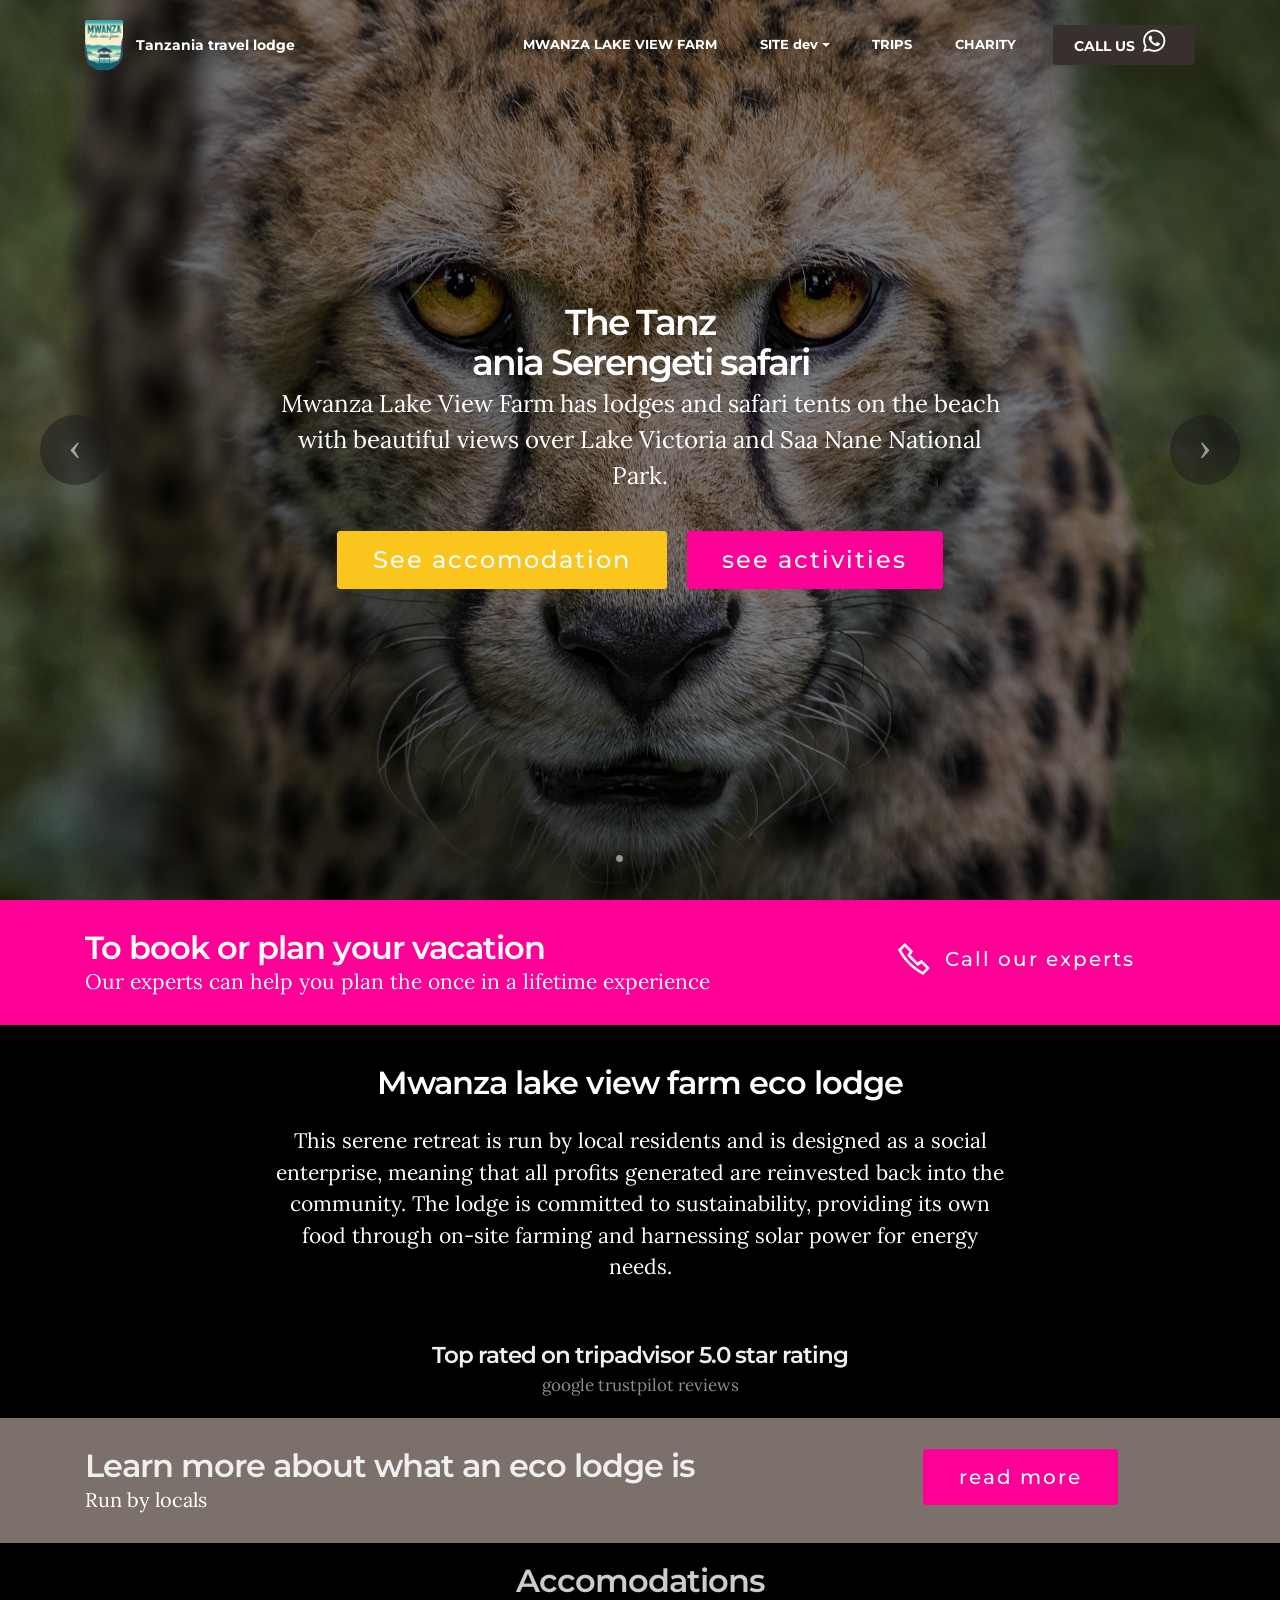
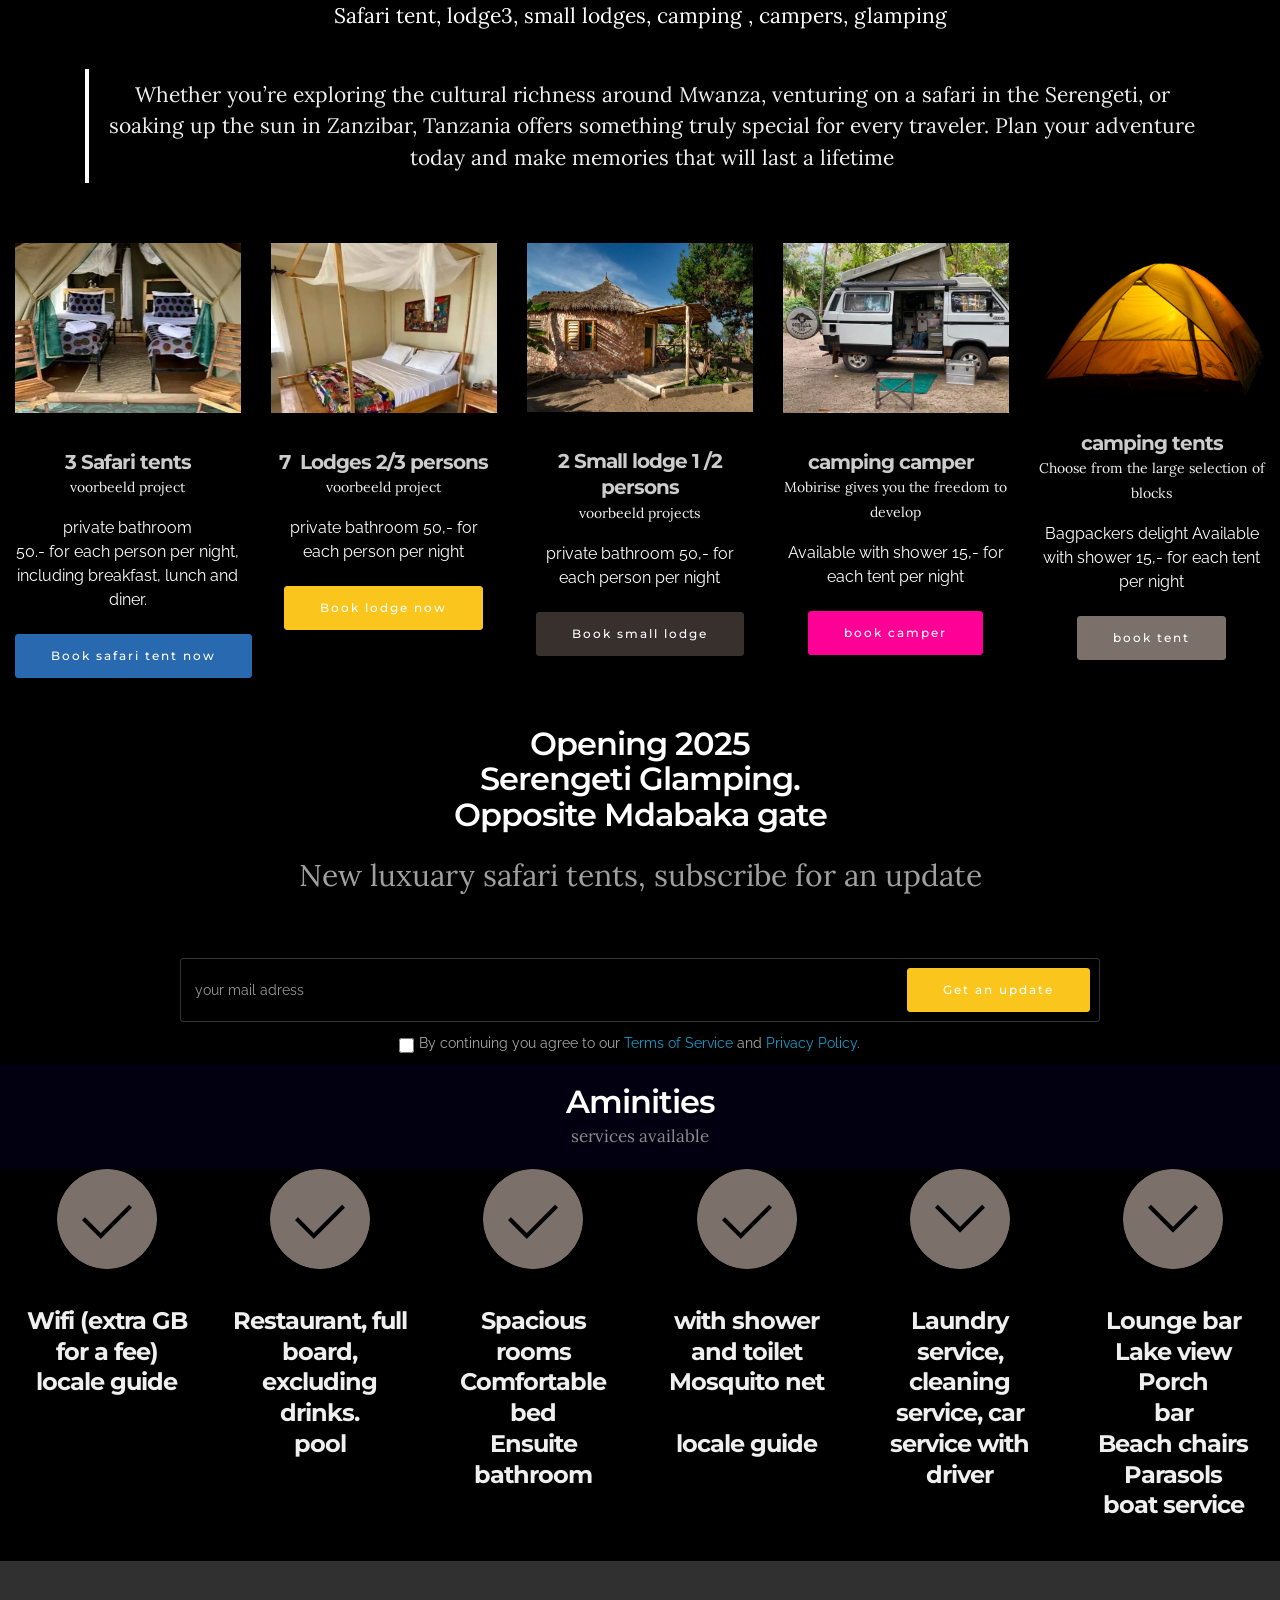
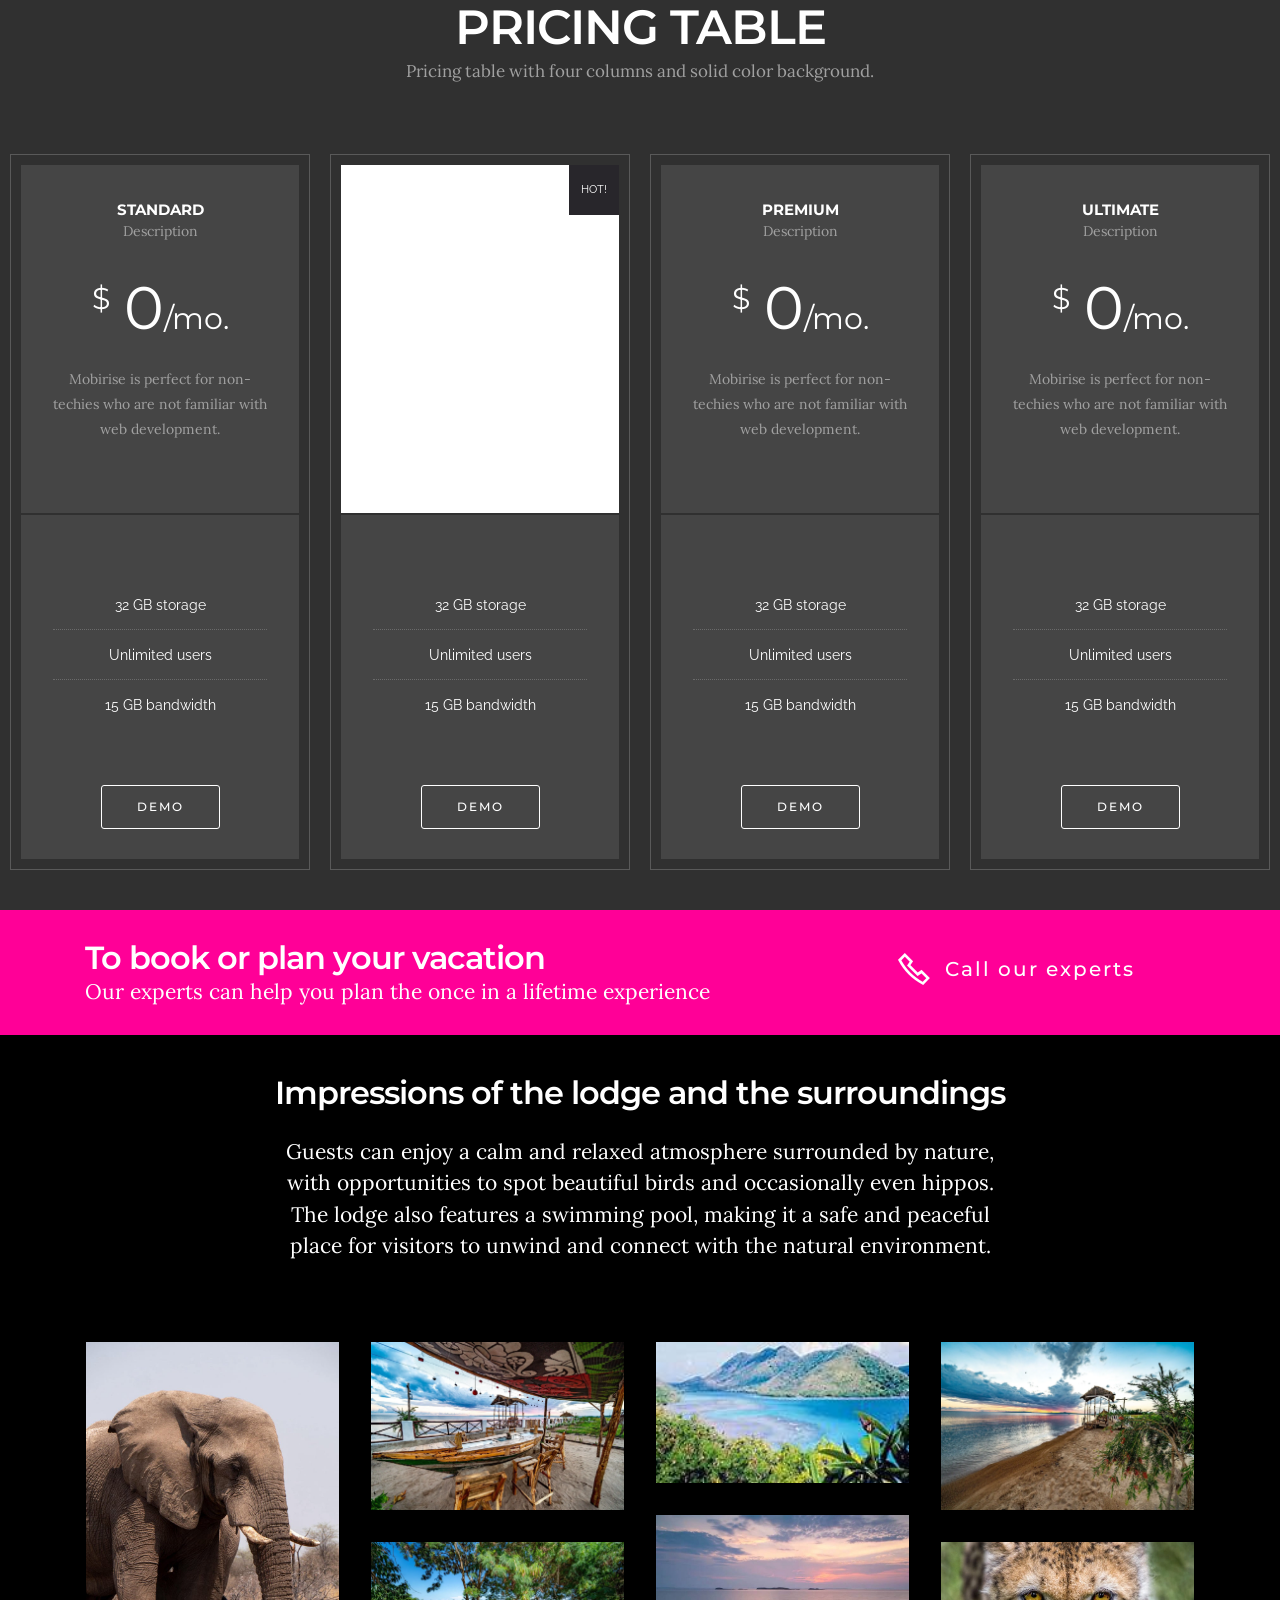
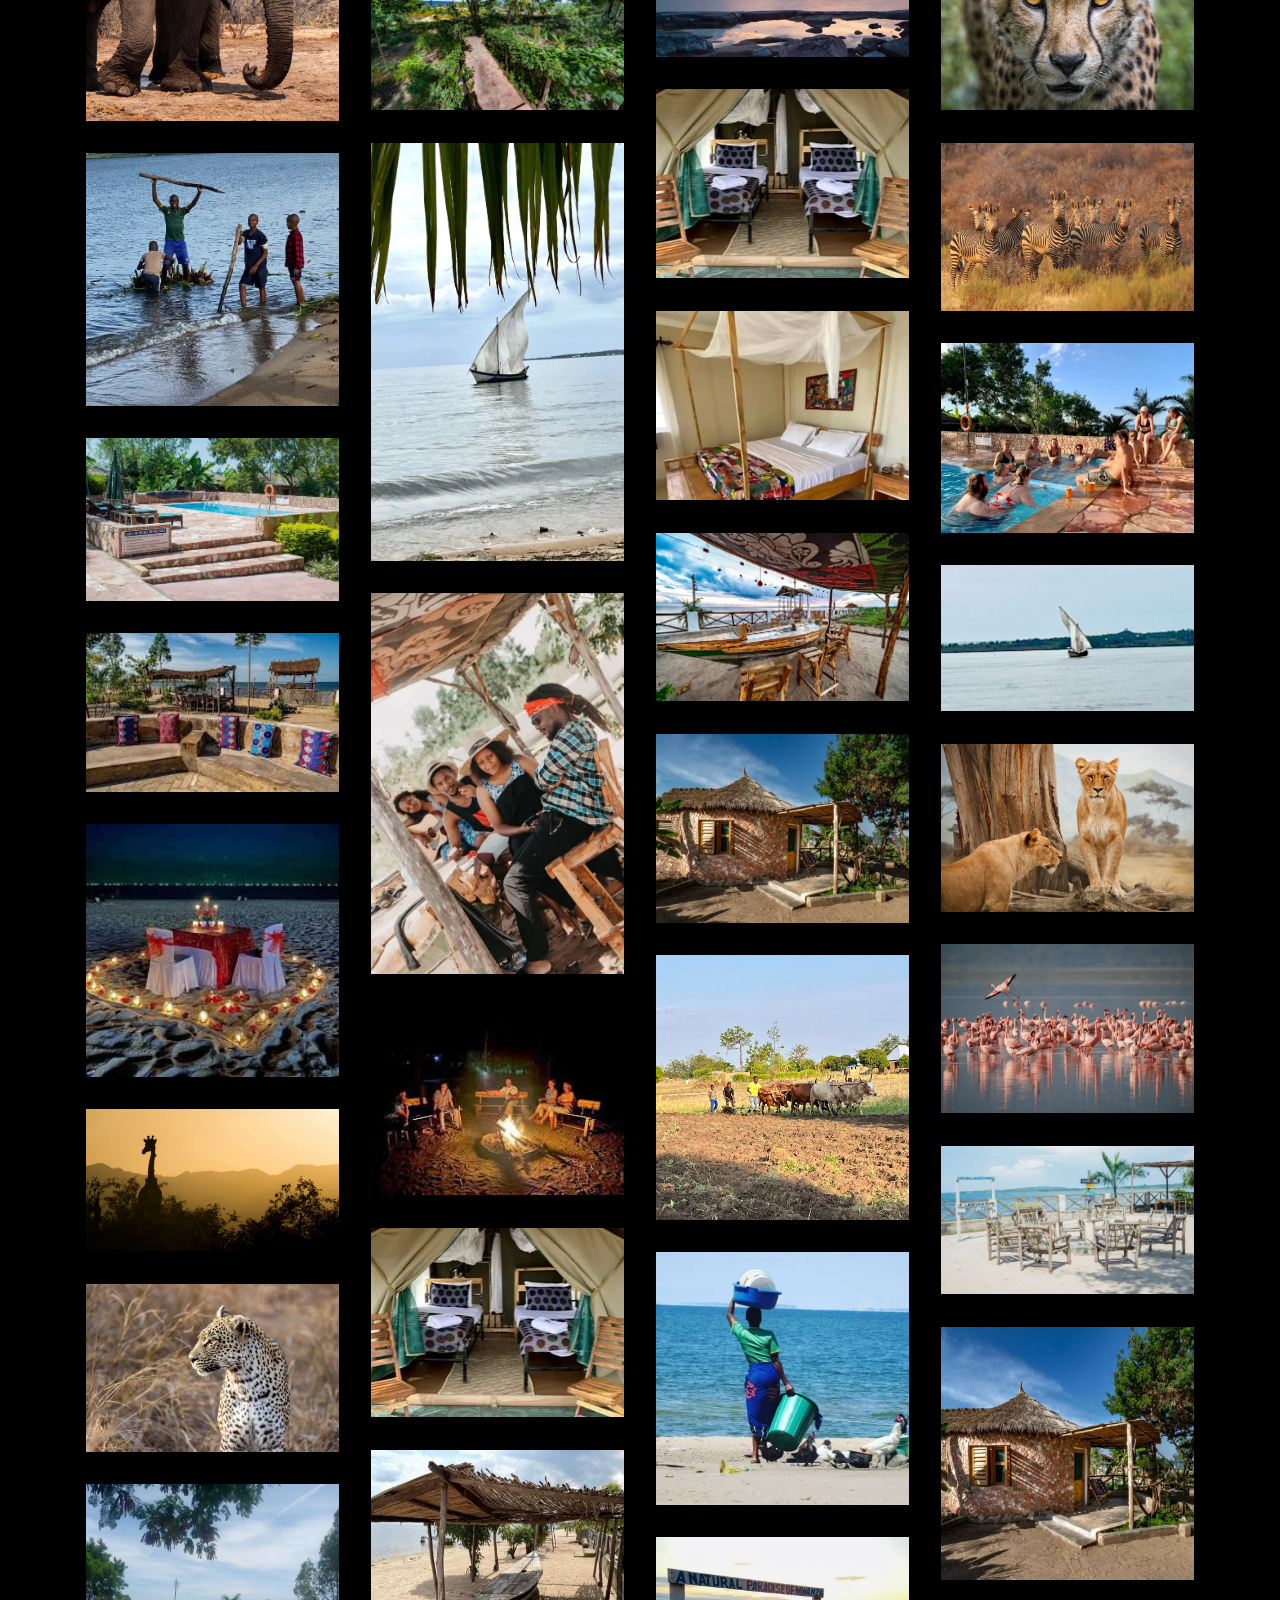
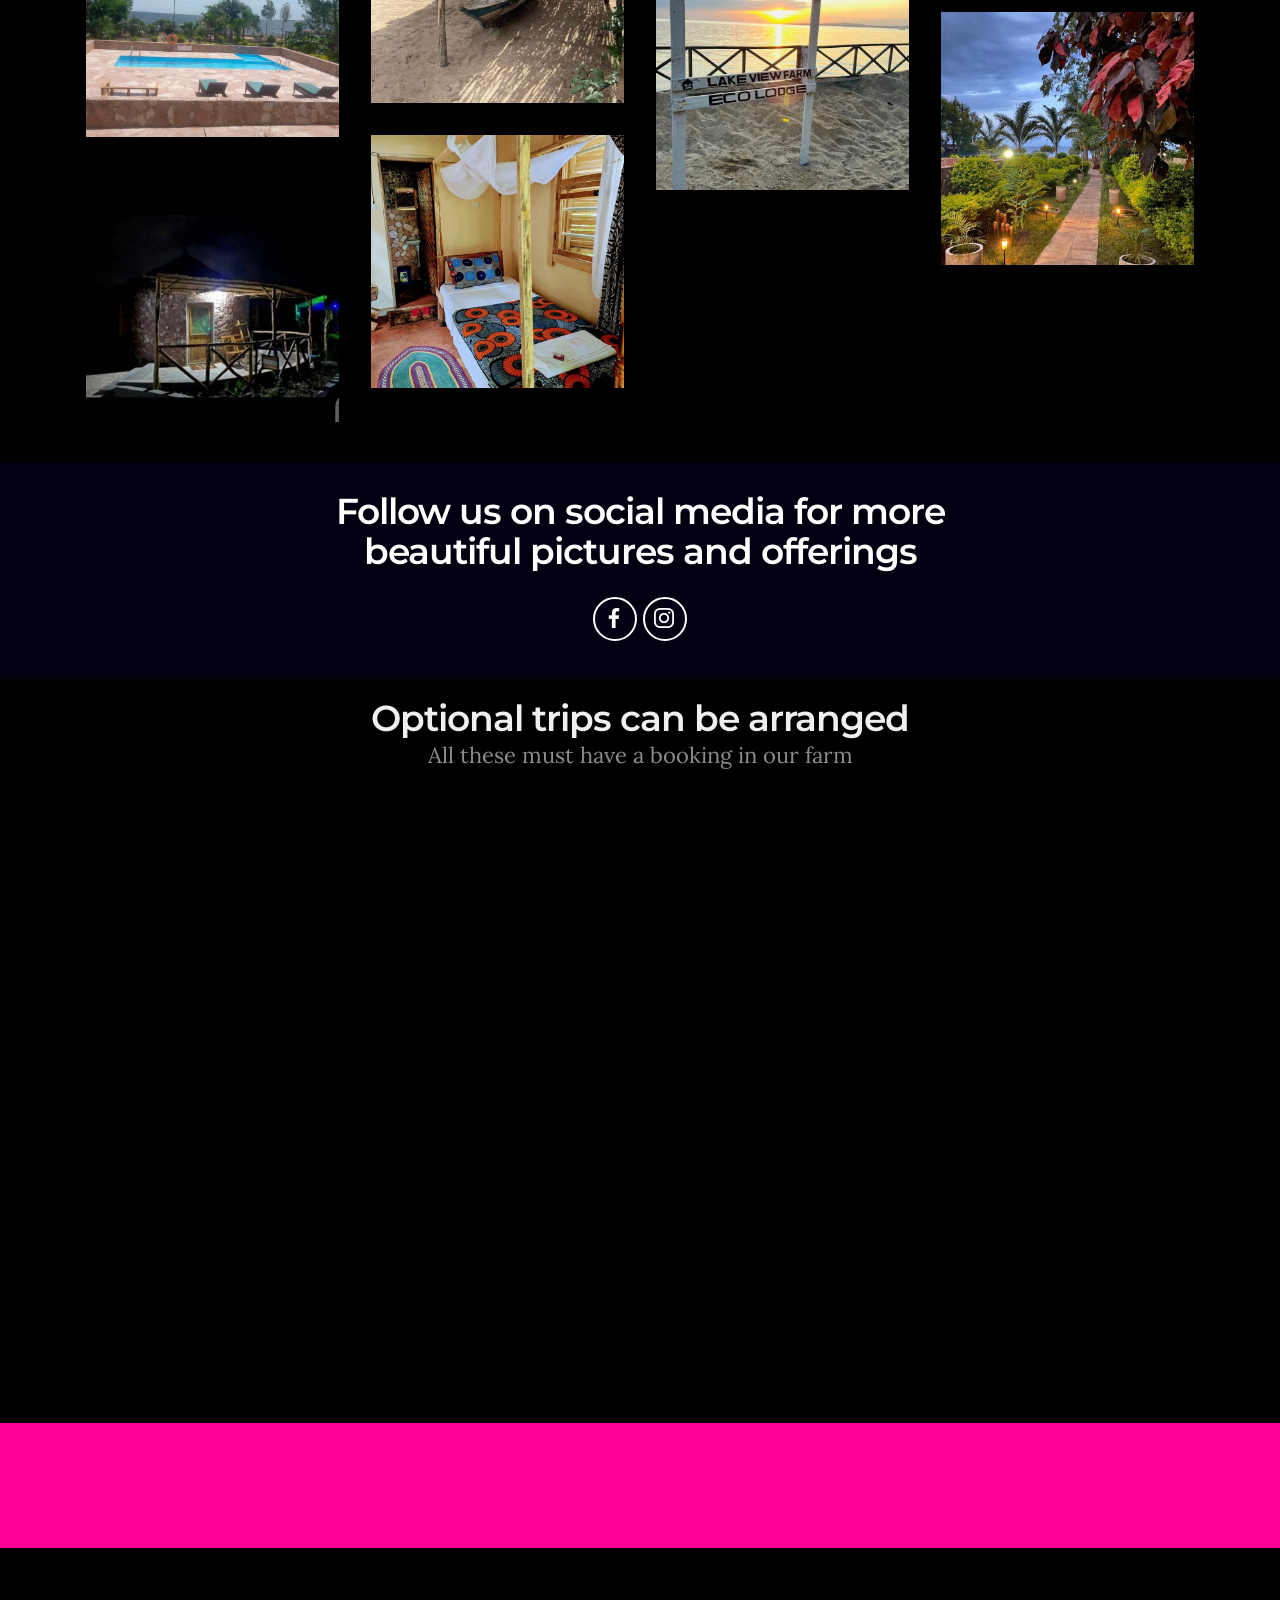
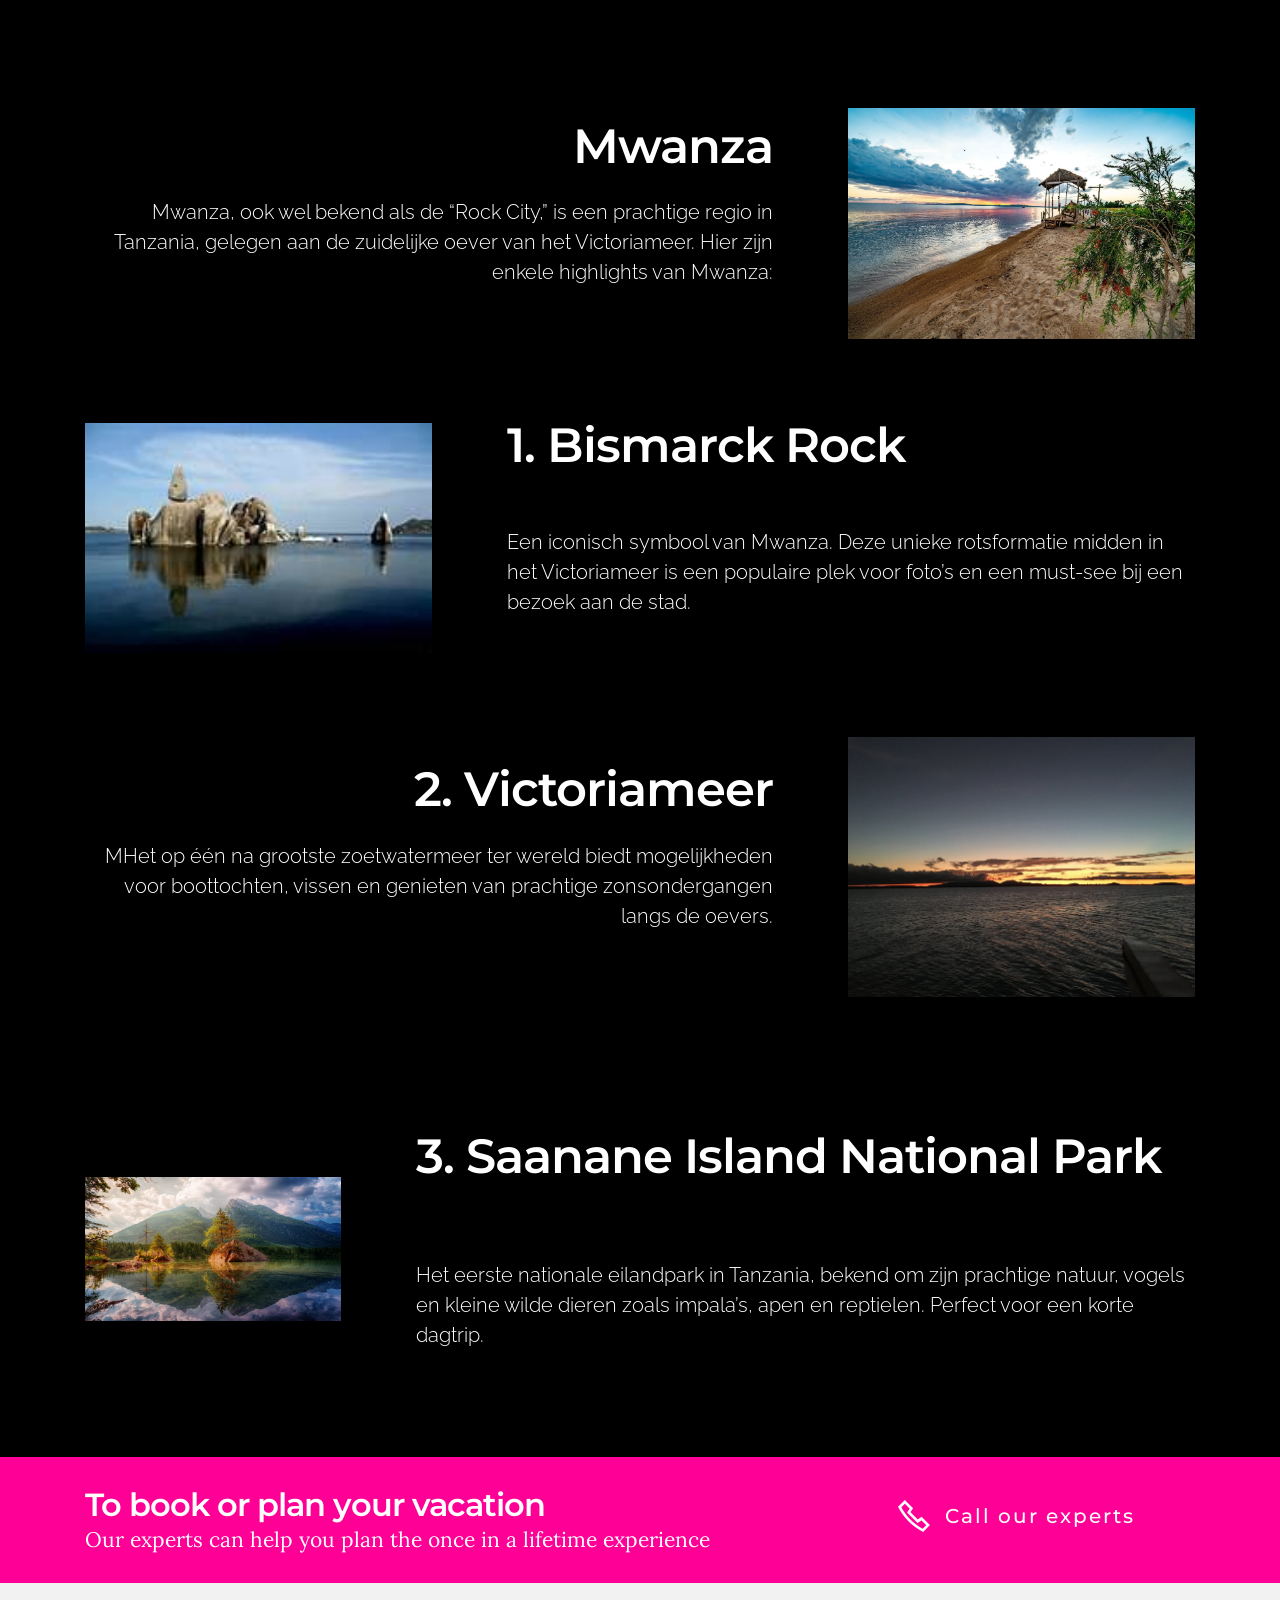
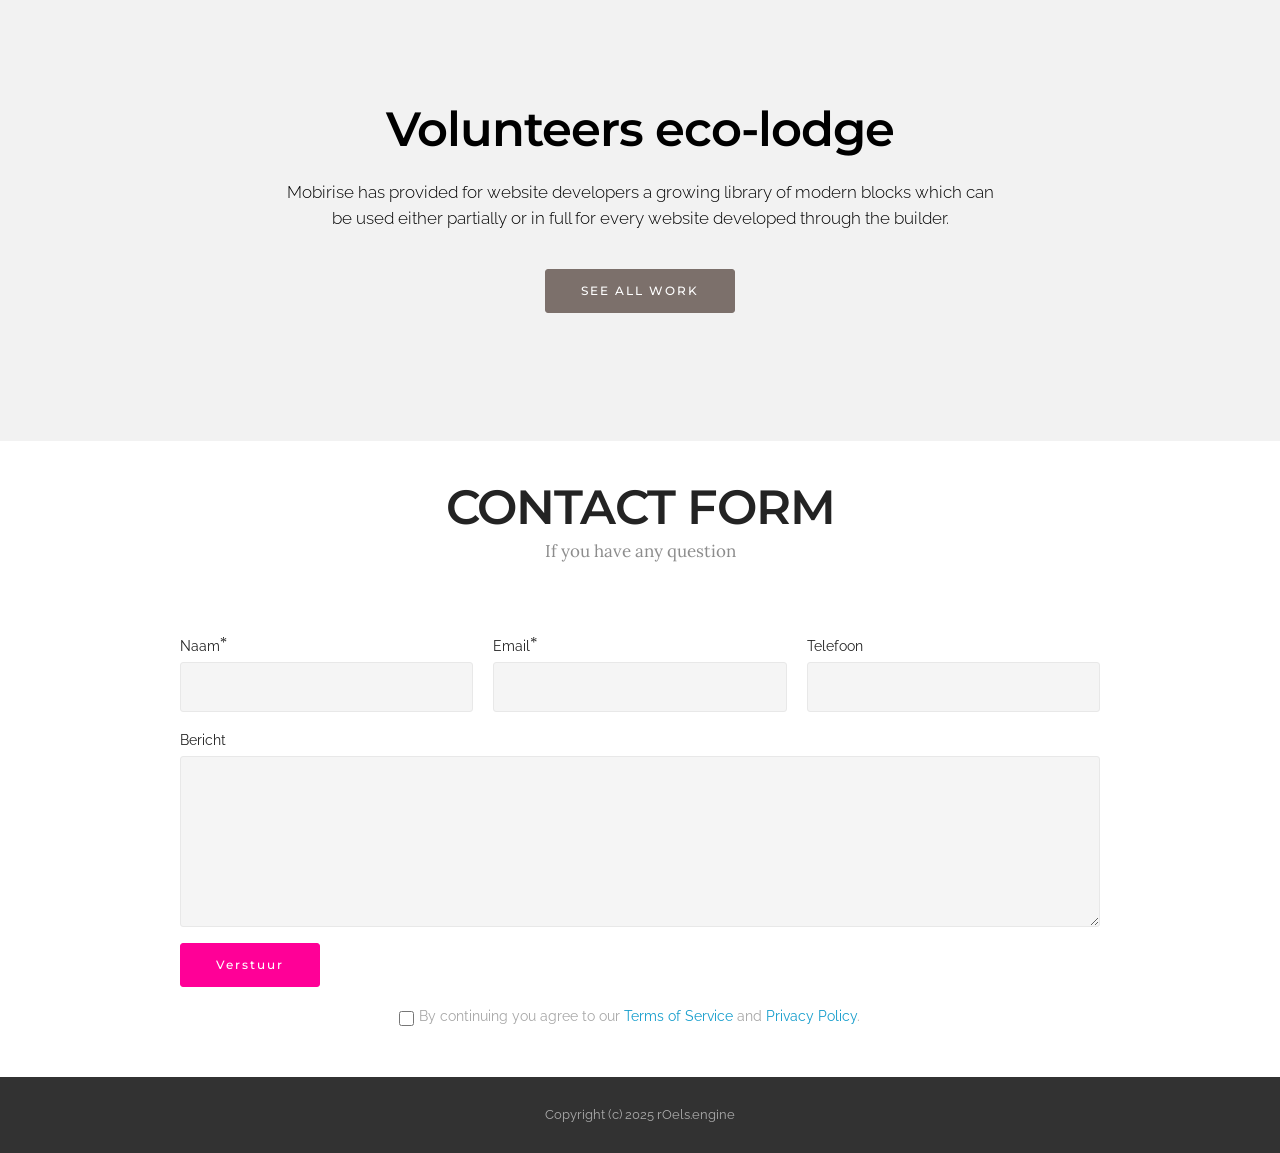
==== commit 3b585065: "create github pages" ====
--- a/index.html
+++ b/index.html
@@ -34,7 +34,7 @@
   <noscript><link rel="stylesheet" href="https://fonts.googleapis.com/css?family=Lora:400,700&display=swap"></noscript>
   <link rel="preload" href="https://fonts.googleapis.com/css?family=Raleway:400,300,700&display=swap" as="style" onload="this.onload=null;this.rel='stylesheet'">
   <noscript><link rel="stylesheet" href="https://fonts.googleapis.com/css?family=Raleway:400,300,700&display=swap"></noscript>
-  <link rel="preload" as="style" href="assets/mobirise/css/mbr-additional.css?v=BnEZtk"><link rel="stylesheet" href="assets/mobirise/css/mbr-additional.css?v=BnEZtk" type="text/css">
+  <link rel="preload" as="style" href="assets/mobirise/css/mbr-additional.css?v=OmMnin"><link rel="stylesheet" href="assets/mobirise/css/mbr-additional.css?v=OmMnin" type="text/css">
 
   
   
@@ -331,7 +331,7 @@
                     <form class="mbr-form" action="" method="post" data-form-title="Opening 2025
 Serengeti Glamping. 
 Opposite Mdabaka gate">
-                        <input type="hidden" value="wd/KZQJNuN4yoUZbPL2x0rVZgfrBr8dmxaZY3428e3QhZgO15o+dzvOPYA5kR1F0NbXOc9bIkBHlR6G/zwNjuAavrk679yEgRaqEhjVcFc7XJKjj6pGq/GnkW+cpTOF+.Pa79+Zbu4ykJ4aWQNY24KFpaSzyfvGVnRq+yz5xAK3tk1CUsBGXs89rGRen/9jUPbU2pHY8o9WlLuoVBkElmPLFAmDT/+mQQ+IKokQG4QH2DhNPTOhrivOzGjm4ugIsg" data-form-email="true">
+                        <input type="hidden" value="uNAlb3S4Tk7/tfH8rQ/5u/DyVrQEaj46DdXKfD+AQTL9KyW5H9ya2YWxKpDIZRtGpC2dQuLYpPle7uKWXcJdJug8DTNVgEd4OoGJQkHJovLssHALMYhtTa6wt2OpuCWn.osJjEBY2eRKY21ELsaTy8ydMtirA+LVOMDxZLB9UQYdjEpzvFxMhlgjyAGbDLSt0ykLIVWmp/FHMye0bG1LEZvN15g4JaE83ulnWtVsM1c6xFfYSzq25J5hx9RoEl96S" data-form-email="true">
                         <div class="mbr-subscribe mbr-subscribe-dark input-group">
                             <input type="email" class="form-control" name="email" required="" data-form-field="Email" placeholder="your mail adress" id="form2-3a-email">
                             <span class="input-group-btn"><button type="submit" class="btn btn-warning">Get an update</button></span>
@@ -1381,7 +1381,7 @@
 
                     <form action="" method="post" data-form-title="CONTACT FORM">
 
-                        <input type="hidden" value="pMmYkHl0IIcQ2EGpBCpzdnOiZsyedl4w7hViKcekv+TYI3hytbydbnhroDMO1gytq/hAuWC+Dtf1LdN8QSTk77Hqpw1n9rYZxldqU0L/Z/HOphKByb4GIfNZIl4ZA4Cd.h6H0LXpr8Lc061PYzy+lT8iivoURTzOUCKTSKodMOOLJVmBTEPP5sfrDOo3ceM4IvdlashKGjpBwgloDO5+HrY1LgkIdhz+RrIfT2+4OuZujramohstIBQbYGstASq71" data-form-email="true">
+                        <input type="hidden" value="blhwr2hlUYuv4V4sDcdgB/BmekQjxJ8GZh8h1avJV6tMvOPc6cv6IAi/qj39vZX5KNjMnXc9yznInTsgvTXQk7n5PKSBVwBziZ6n4CFxA899Mi8BI87cNwmpxehlVTiu.crLh45R1Da/S1t2dj0Sr4sxMYfw/0IqELvHH5kYEWzdzQ3Fa86s1EYFDtC+rf+RlAdffKZvqq7LhxqVeGIxW0IfhuvpY5fFU3TEx8No67WOaTJWV486yrQ2QyN0sNNyg" data-form-email="true">
 
                         <div class="row row-sm-offset">
 
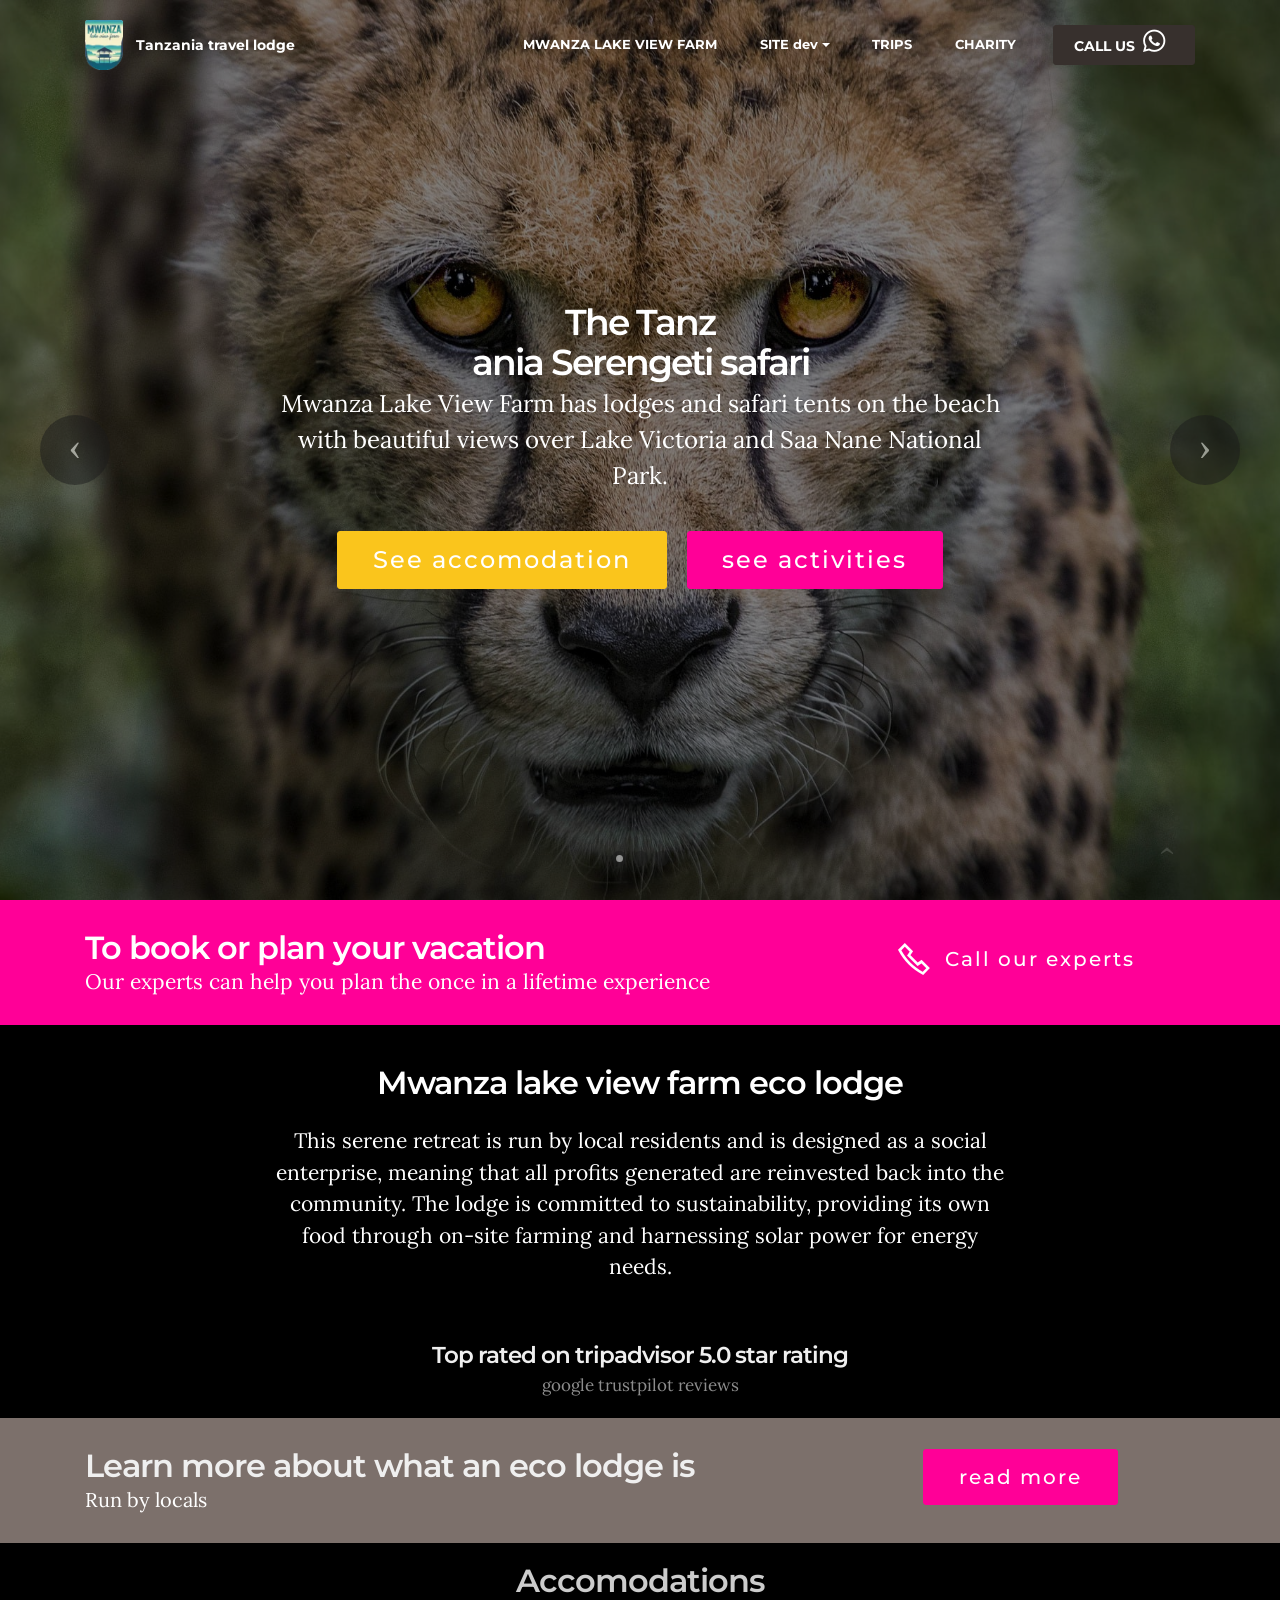
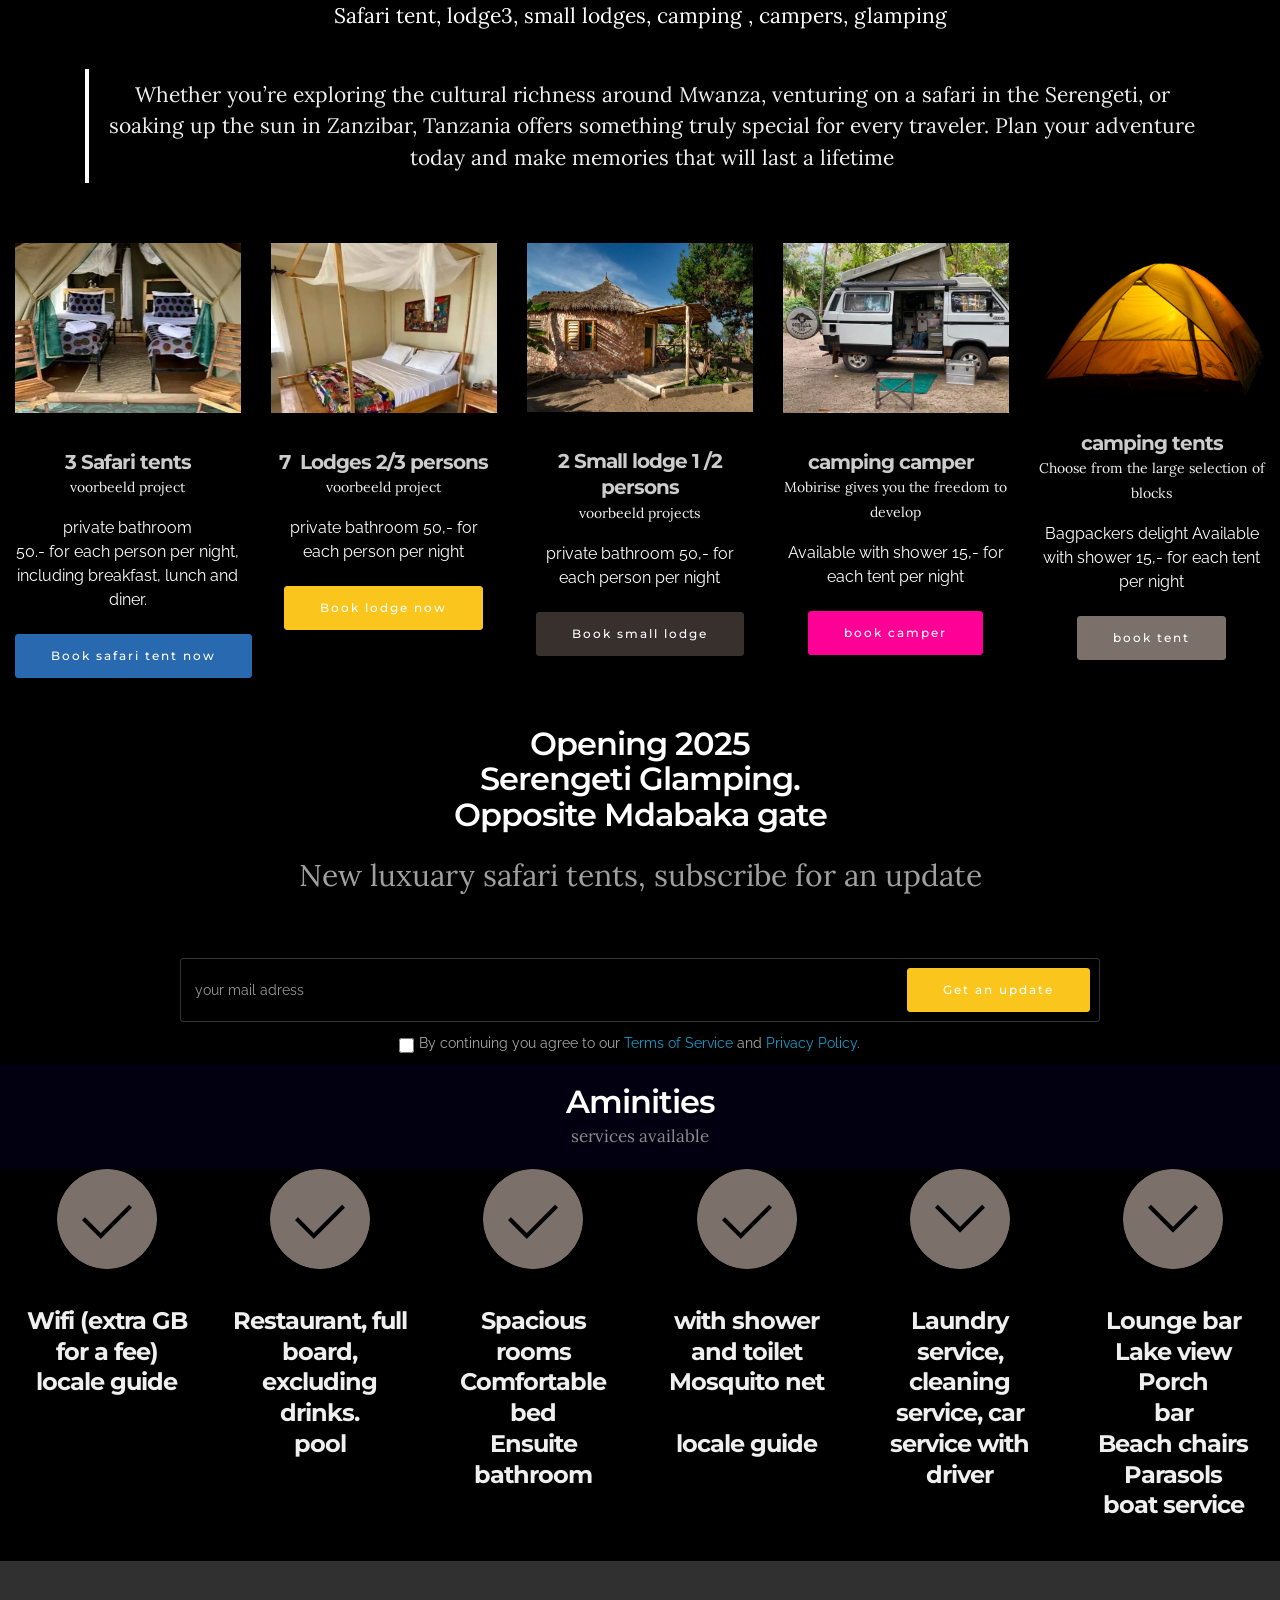
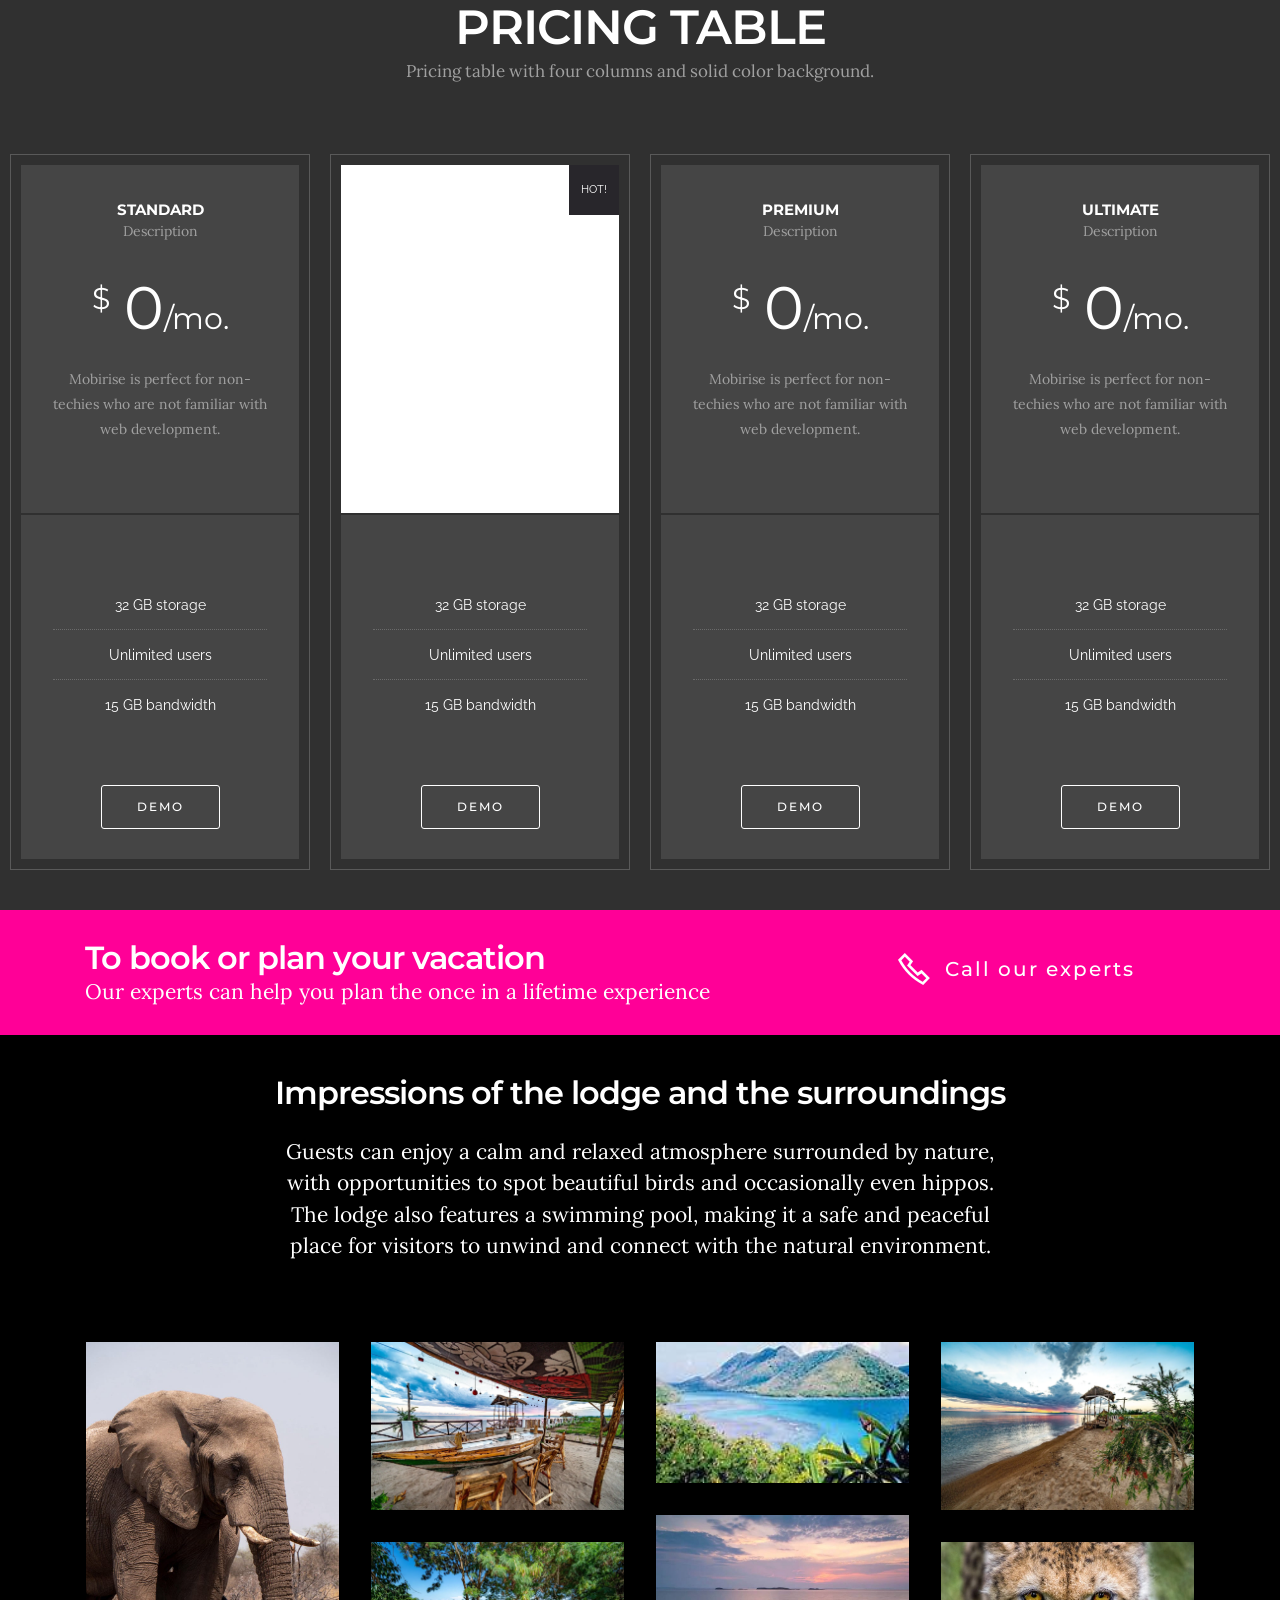
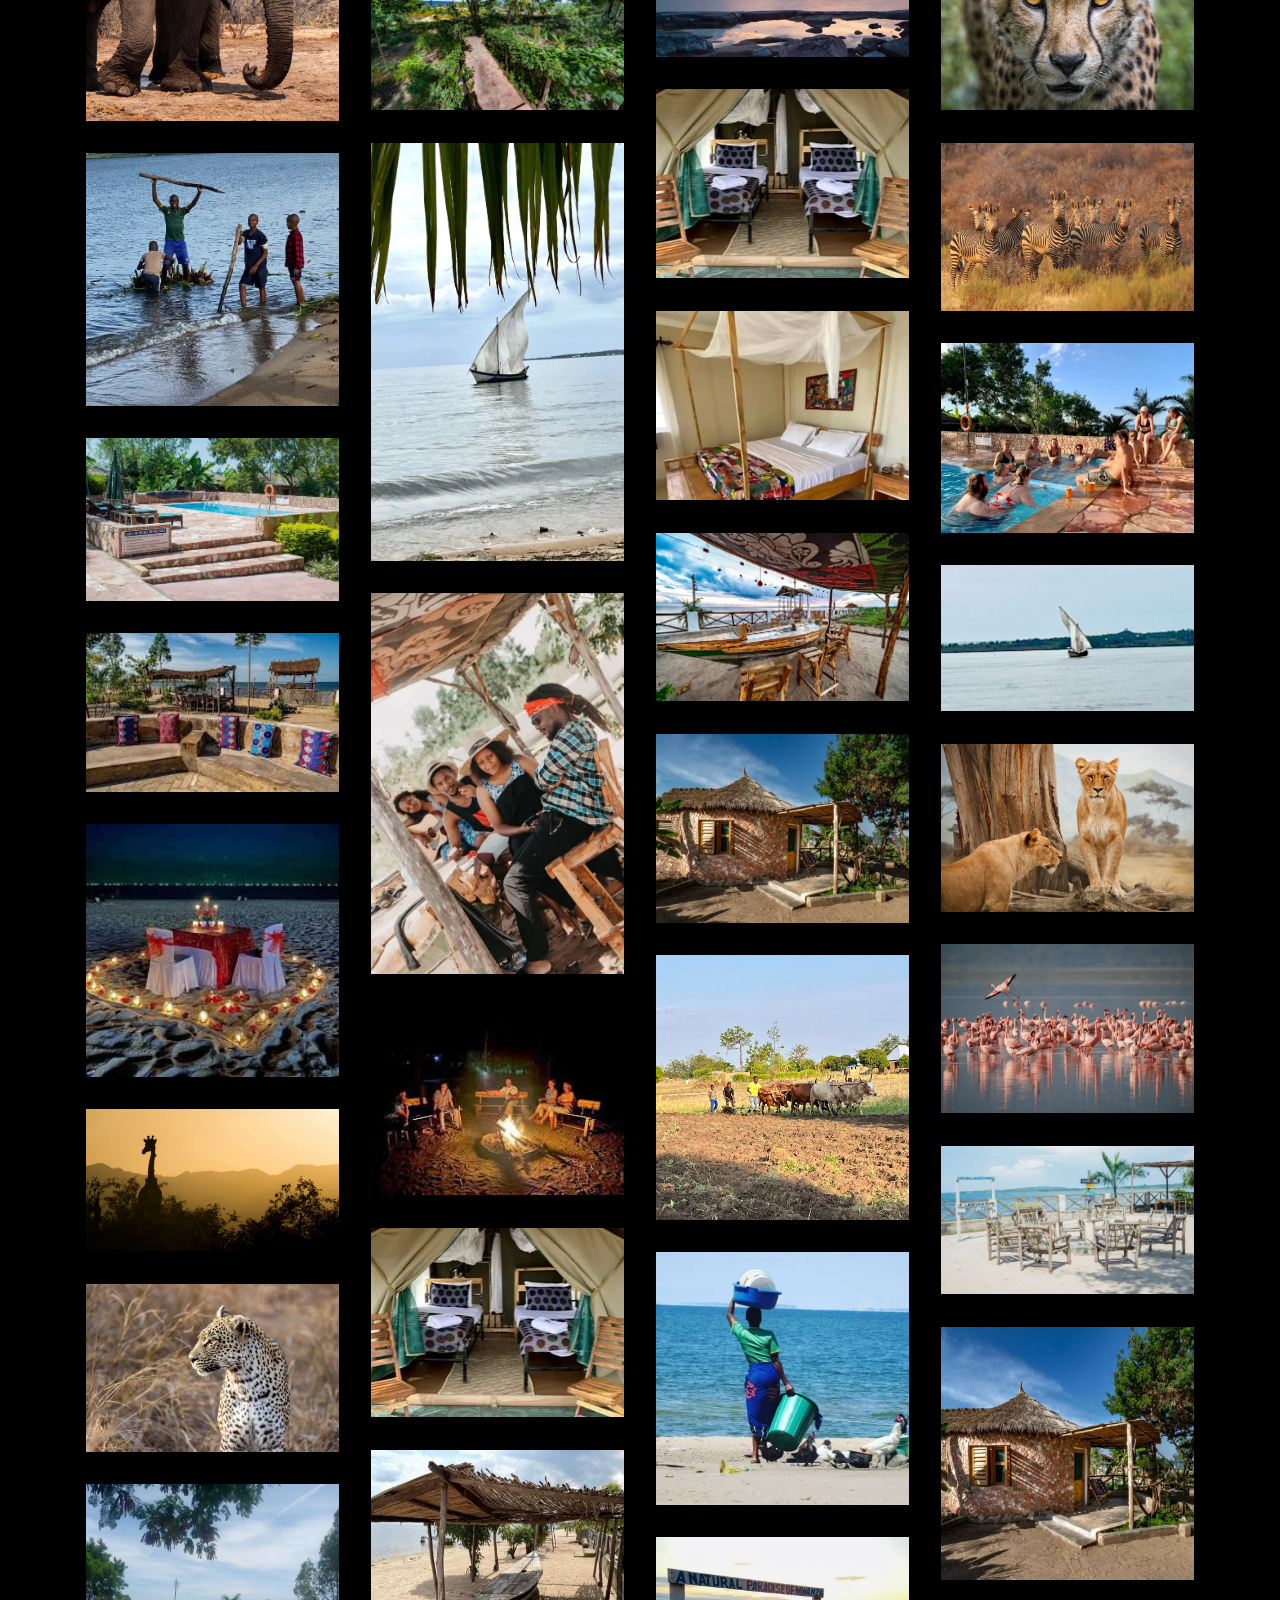
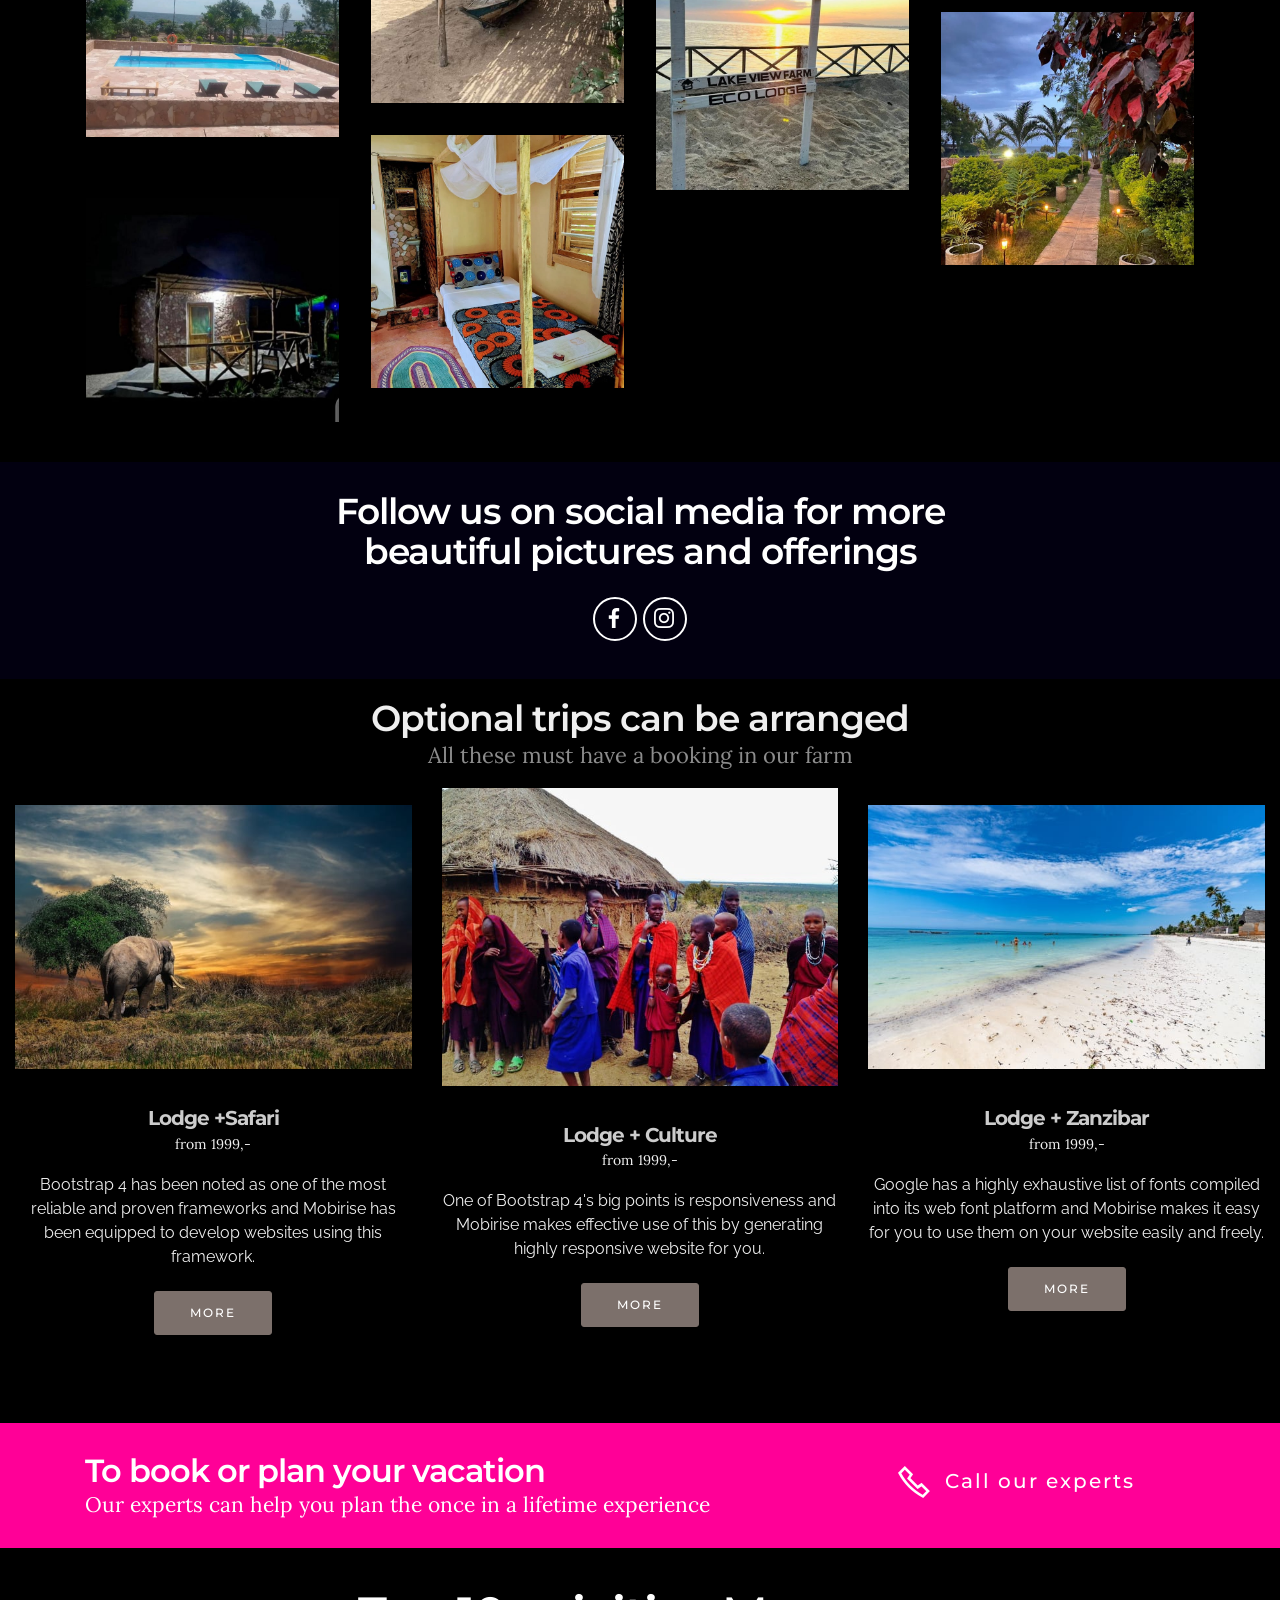
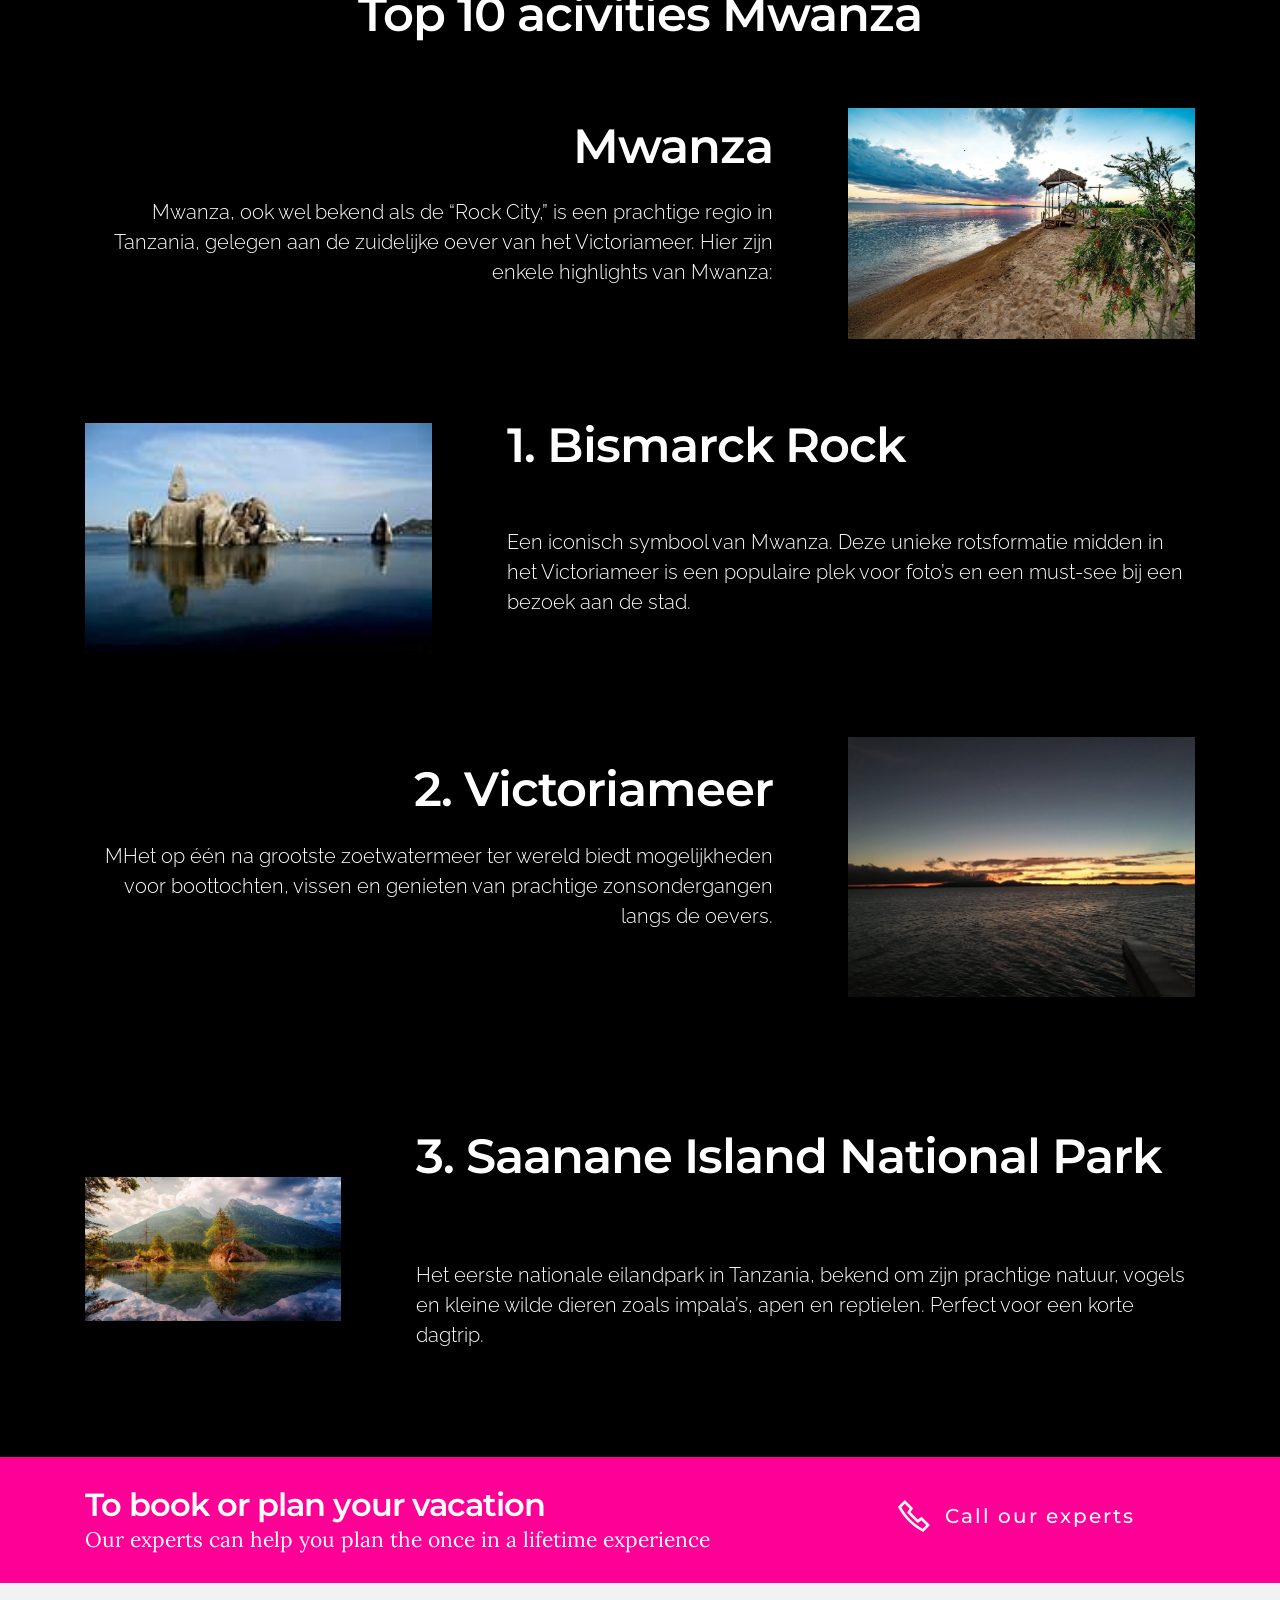
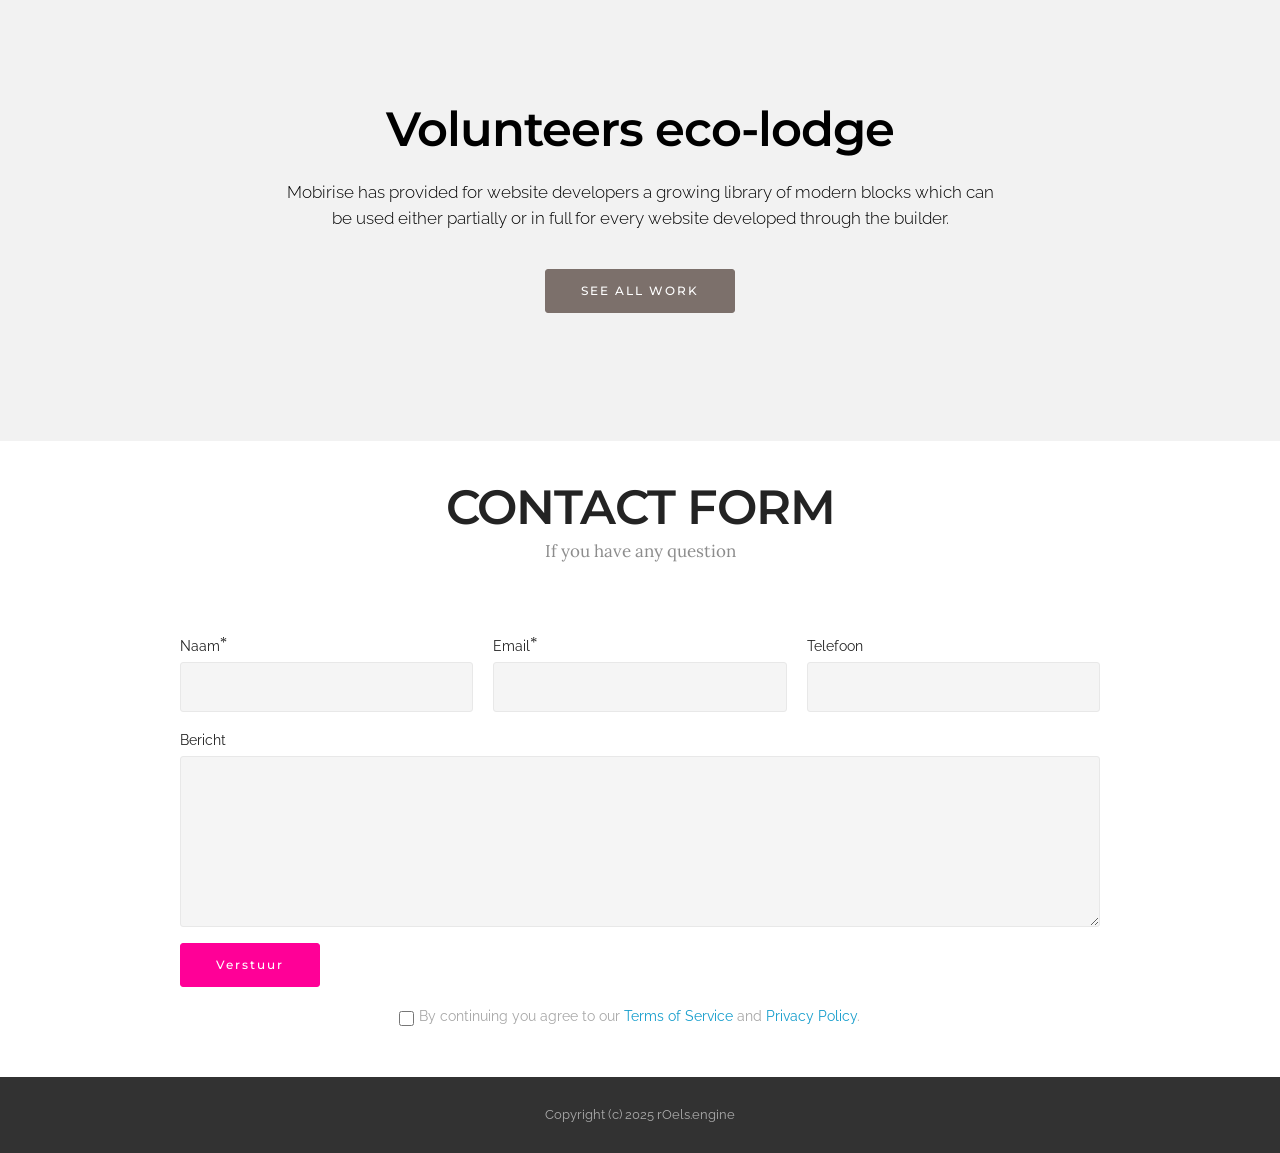
==== commit 15fe0b7e: "create github pages" ====
--- a/index.html
+++ b/index.html
@@ -34,7 +34,7 @@
   <noscript><link rel="stylesheet" href="https://fonts.googleapis.com/css?family=Lora:400,700&display=swap"></noscript>
   <link rel="preload" href="https://fonts.googleapis.com/css?family=Raleway:400,300,700&display=swap" as="style" onload="this.onload=null;this.rel='stylesheet'">
   <noscript><link rel="stylesheet" href="https://fonts.googleapis.com/css?family=Raleway:400,300,700&display=swap"></noscript>
-  <link rel="preload" as="style" href="assets/mobirise/css/mbr-additional.css?v=OmMnin"><link rel="stylesheet" href="assets/mobirise/css/mbr-additional.css?v=OmMnin" type="text/css">
+  <link rel="preload" as="style" href="assets/mobirise/css/mbr-additional.css?v=4tYK7M"><link rel="stylesheet" href="assets/mobirise/css/mbr-additional.css?v=4tYK7M" type="text/css">
 
   
   
@@ -331,7 +331,7 @@
                     <form class="mbr-form" action="" method="post" data-form-title="Opening 2025
 Serengeti Glamping. 
 Opposite Mdabaka gate">
-                        <input type="hidden" value="uNAlb3S4Tk7/tfH8rQ/5u/DyVrQEaj46DdXKfD+AQTL9KyW5H9ya2YWxKpDIZRtGpC2dQuLYpPle7uKWXcJdJug8DTNVgEd4OoGJQkHJovLssHALMYhtTa6wt2OpuCWn.osJjEBY2eRKY21ELsaTy8ydMtirA+LVOMDxZLB9UQYdjEpzvFxMhlgjyAGbDLSt0ykLIVWmp/FHMye0bG1LEZvN15g4JaE83ulnWtVsM1c6xFfYSzq25J5hx9RoEl96S" data-form-email="true">
+                        <input type="hidden" value="JUbtqxZagB43ula+iIEyrocfax072EeOEcqC9JYKbfbsrhMM7NOUpp8I7Y7WqQURvaL743CHzFurNkVdDpUlJZMZBo7pqO+Ake6/JZLqLwMtn/zMeIOr9Qc+wRvz5EL1.kJvvynzHrk+Ib7Yqou4d2VdQt9QAf7rnRa0tQ2tmb9E079S/Id6f8nBDHZZLl16UqRROCJFMYu6G35OUB3iaeIneslSBIDj3EOpVeMOgfaawCD2Zyh5Cuc8arXF7lI+P" data-form-email="true">
                         <div class="mbr-subscribe mbr-subscribe-dark input-group">
                             <input type="email" class="form-control" name="email" required="" data-form-field="Email" placeholder="your mail adress" id="form2-3a-email">
                             <span class="input-group-btn"><button type="submit" class="btn btn-warning">Get an update</button></span>
@@ -1381,7 +1381,7 @@
 
                     <form action="" method="post" data-form-title="CONTACT FORM">
 
-                        <input type="hidden" value="blhwr2hlUYuv4V4sDcdgB/BmekQjxJ8GZh8h1avJV6tMvOPc6cv6IAi/qj39vZX5KNjMnXc9yznInTsgvTXQk7n5PKSBVwBziZ6n4CFxA899Mi8BI87cNwmpxehlVTiu.crLh45R1Da/S1t2dj0Sr4sxMYfw/0IqELvHH5kYEWzdzQ3Fa86s1EYFDtC+rf+RlAdffKZvqq7LhxqVeGIxW0IfhuvpY5fFU3TEx8No67WOaTJWV486yrQ2QyN0sNNyg" data-form-email="true">
+                        <input type="hidden" value="JZw9x3PARdV5dgqaA+wWnfXbkv5CN6TCgCkVVG6bYOE+x9jsAKaFugHbkXqHFaVAB80s9IN+1S8qZCEWtWosLTOFvrpGV38z9aee4XjEfQ68mVbT9iEVuNy9DJP9WEf1.eksKaenUVPUBgLMvh0kn7Q4eeJxx7c239xx+TZdRWeZ08YBKZLz9uACVnEbkqk8Enr0hiplH3ghp1kQVSZz/MQKeMkEikIHuZwIHcdie1lDQTbGrUnxzJfS2fGotuzIo" data-form-email="true">
 
                         <div class="row row-sm-offset">
 
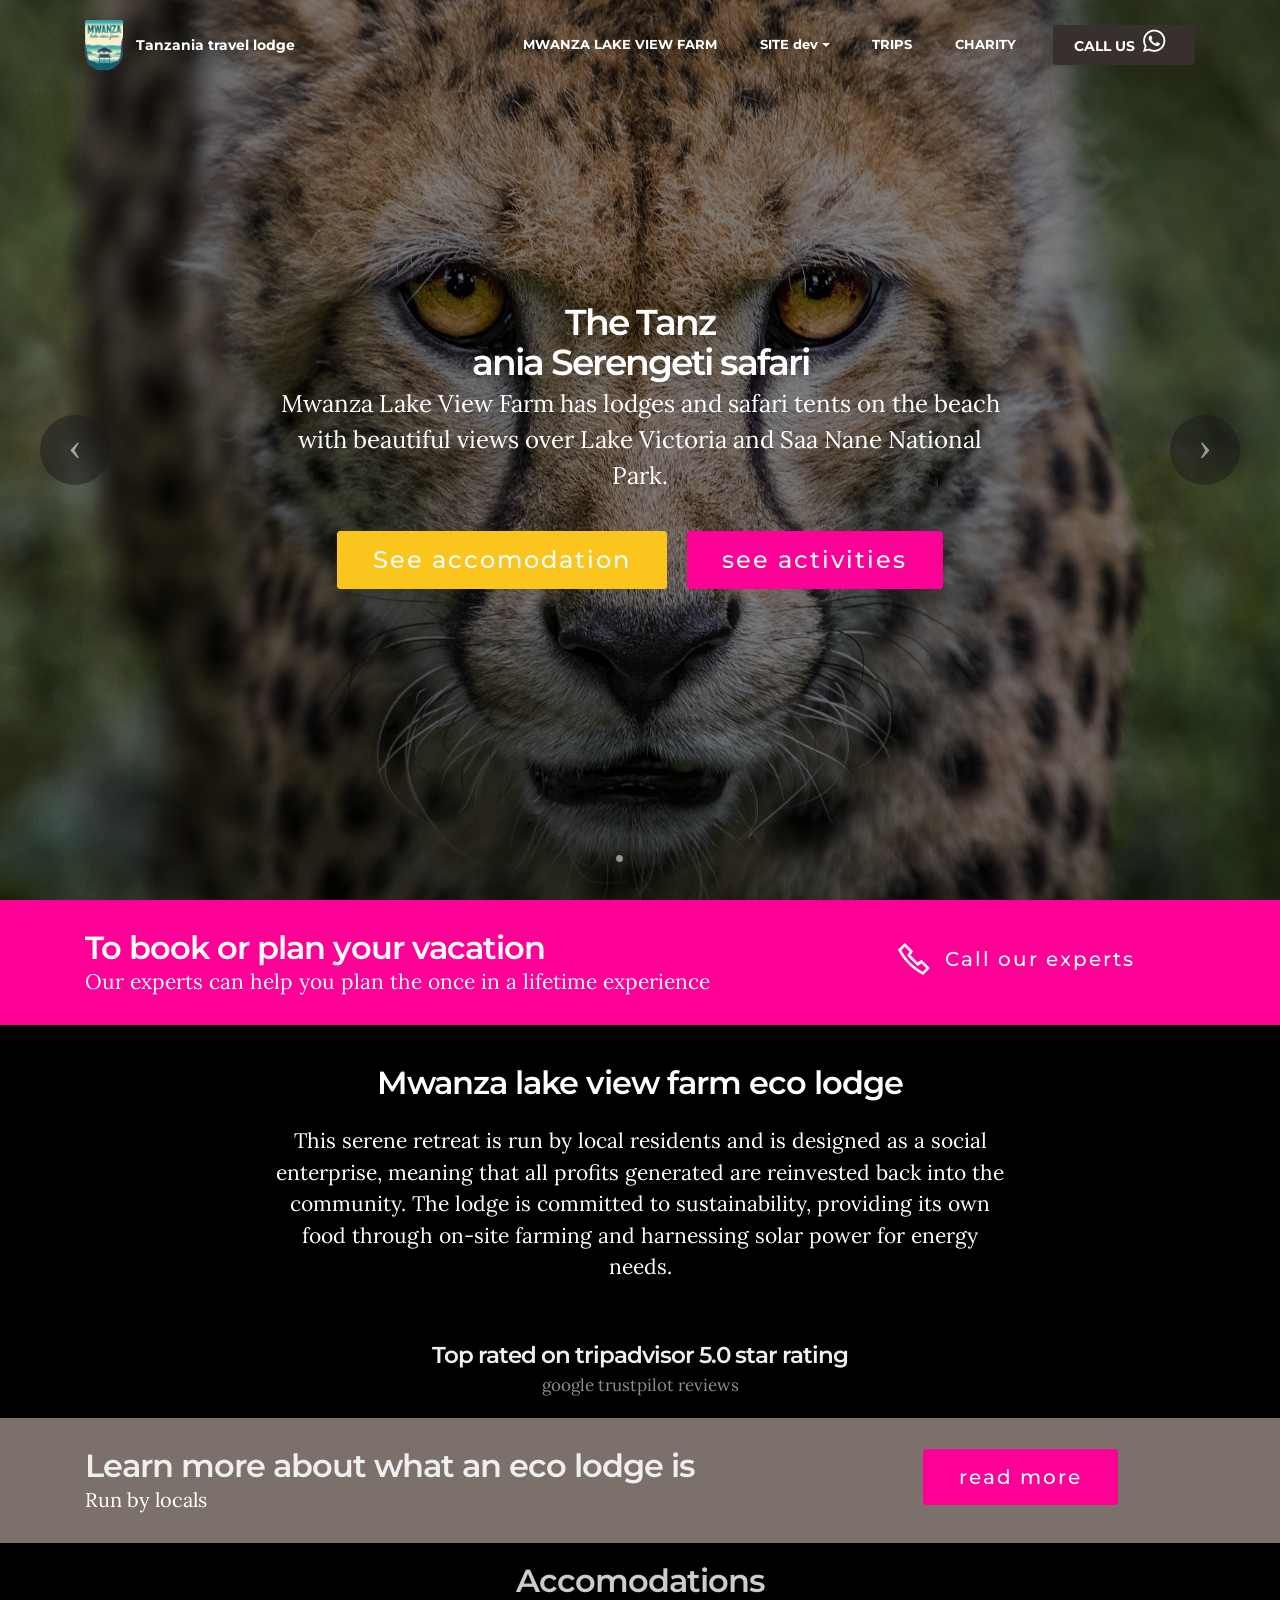
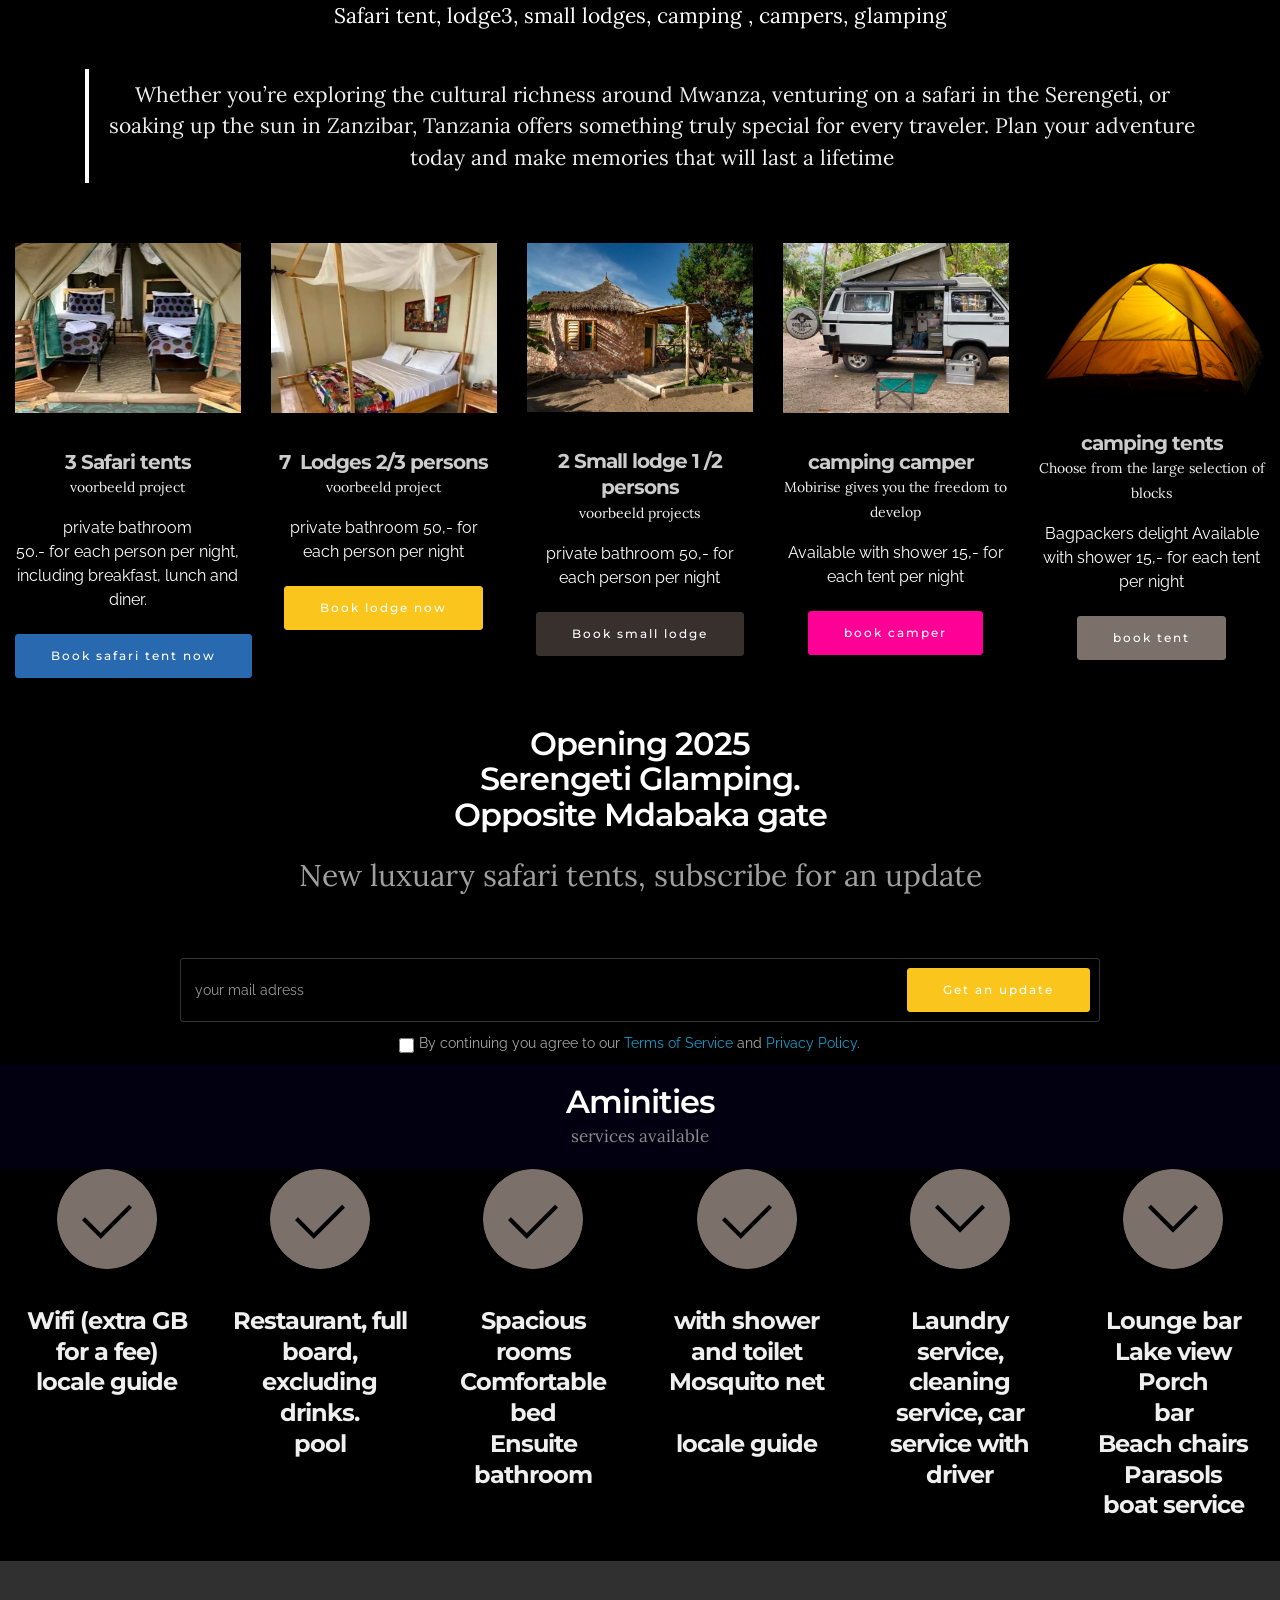
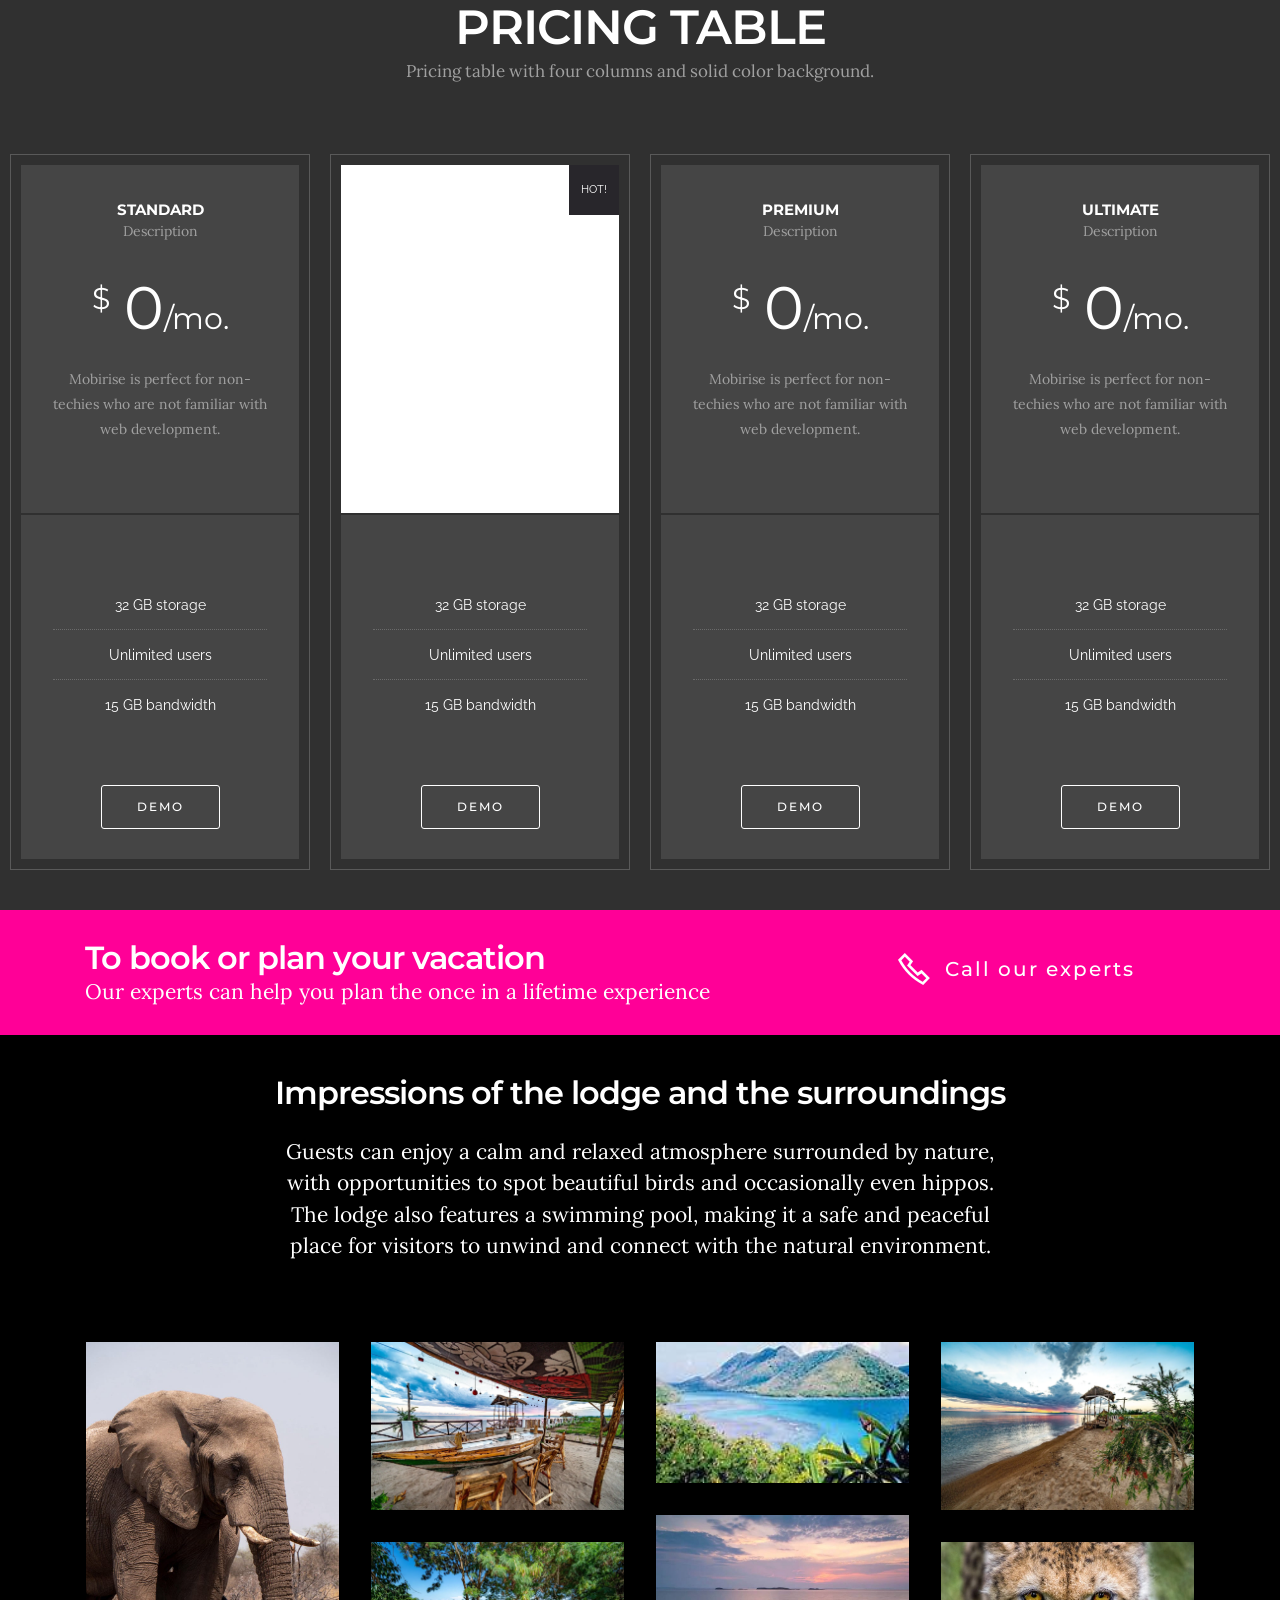
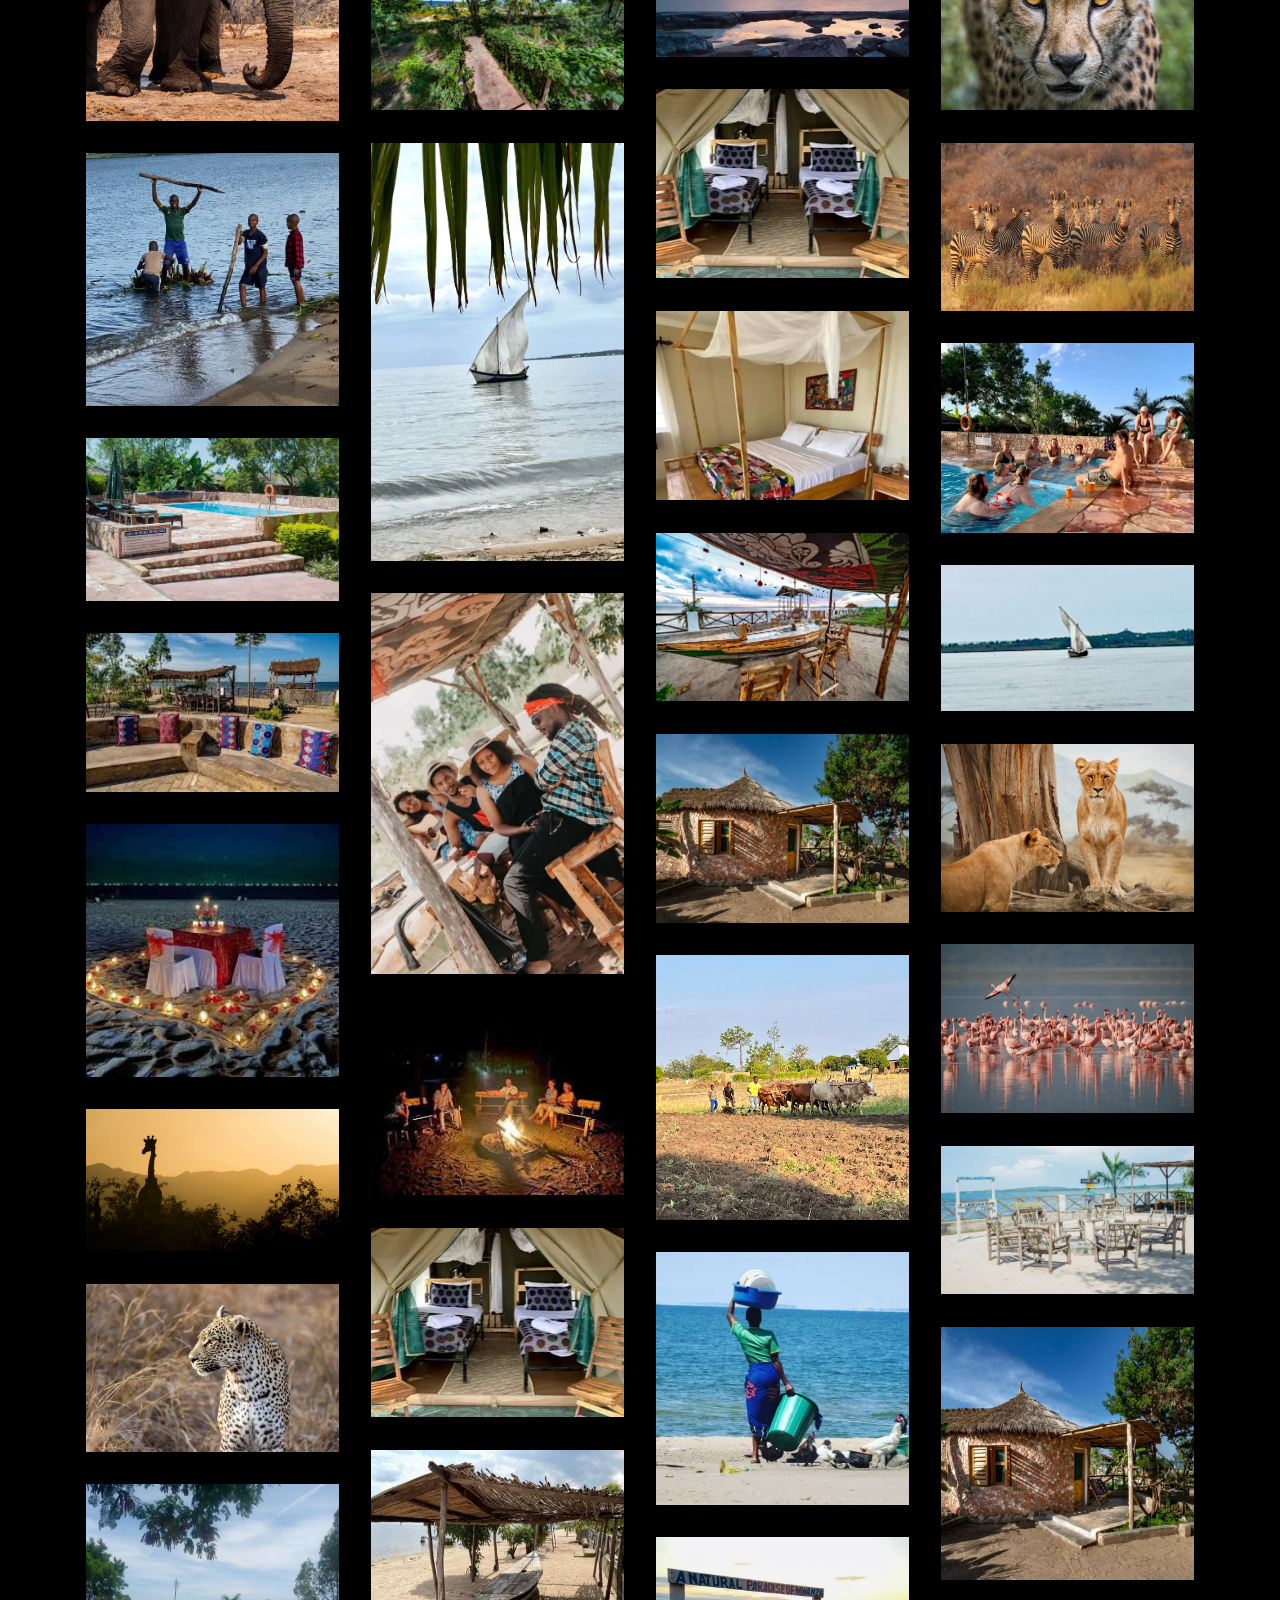
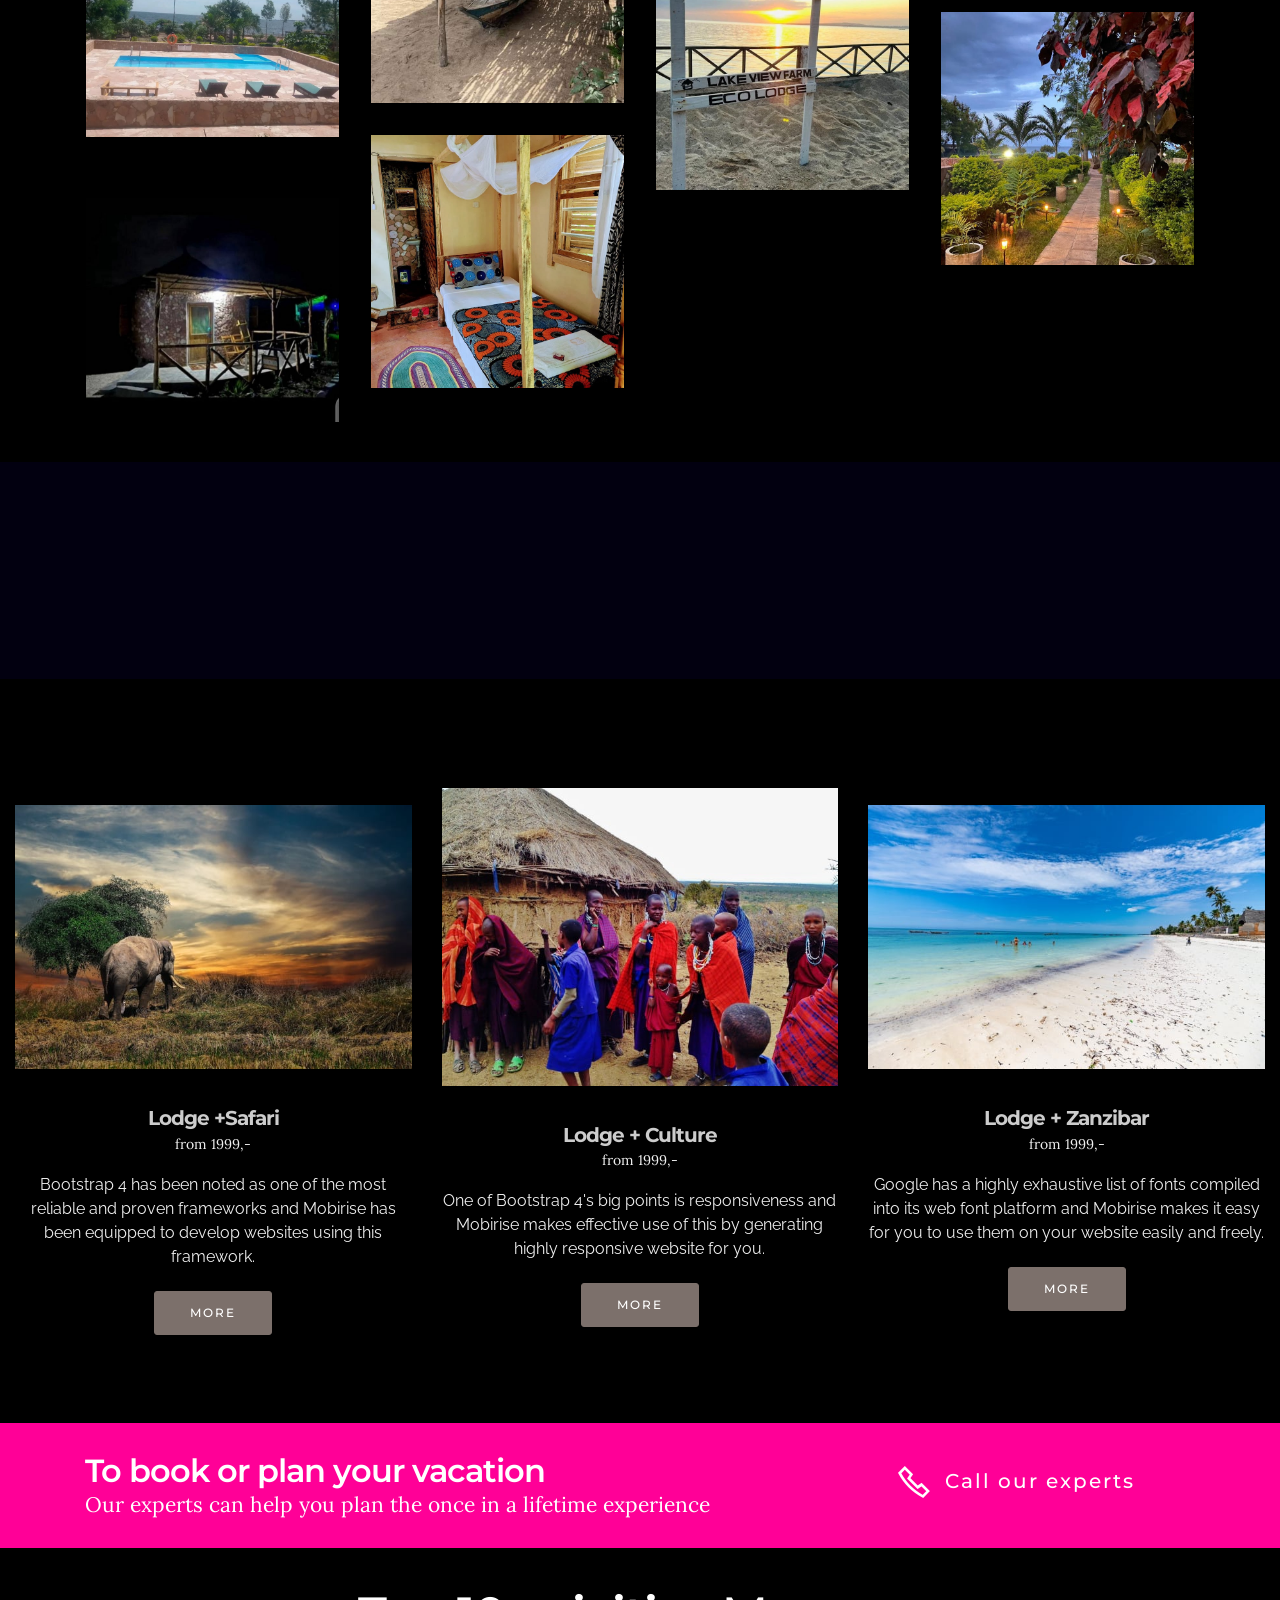
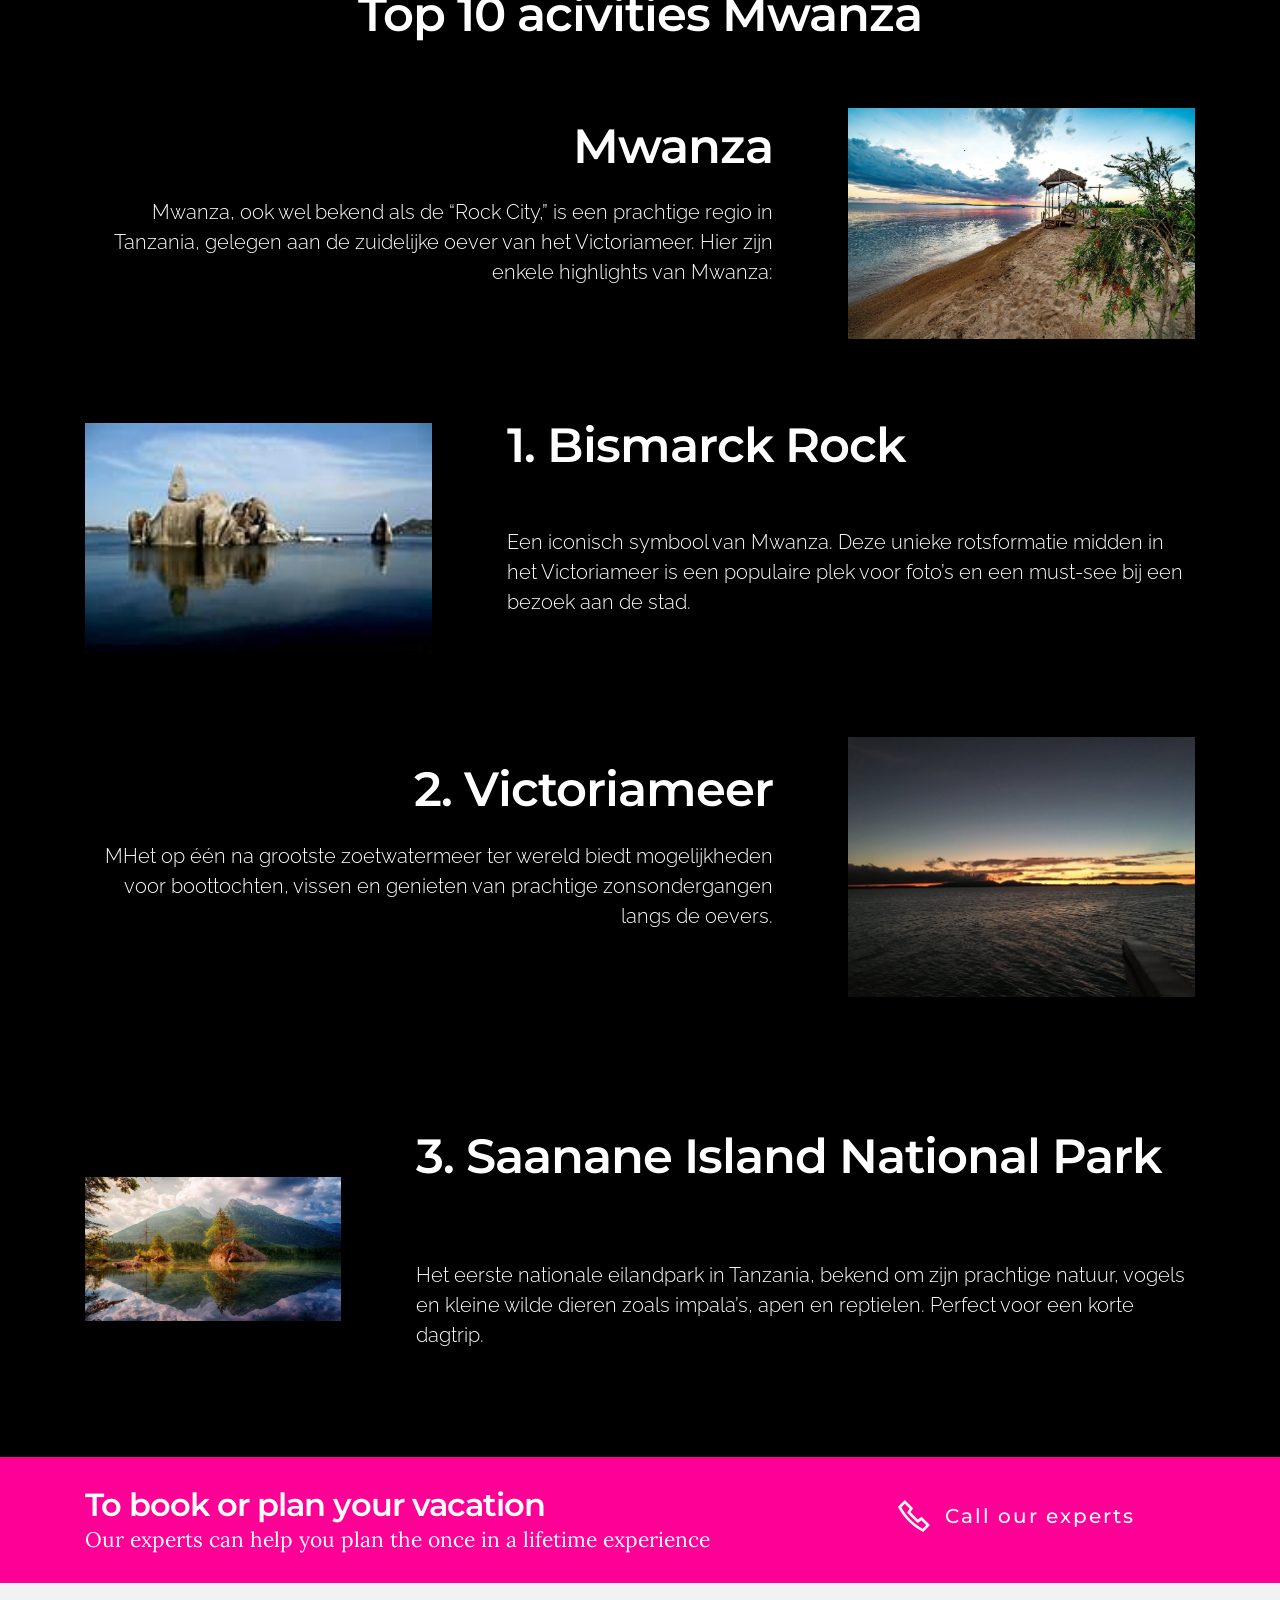
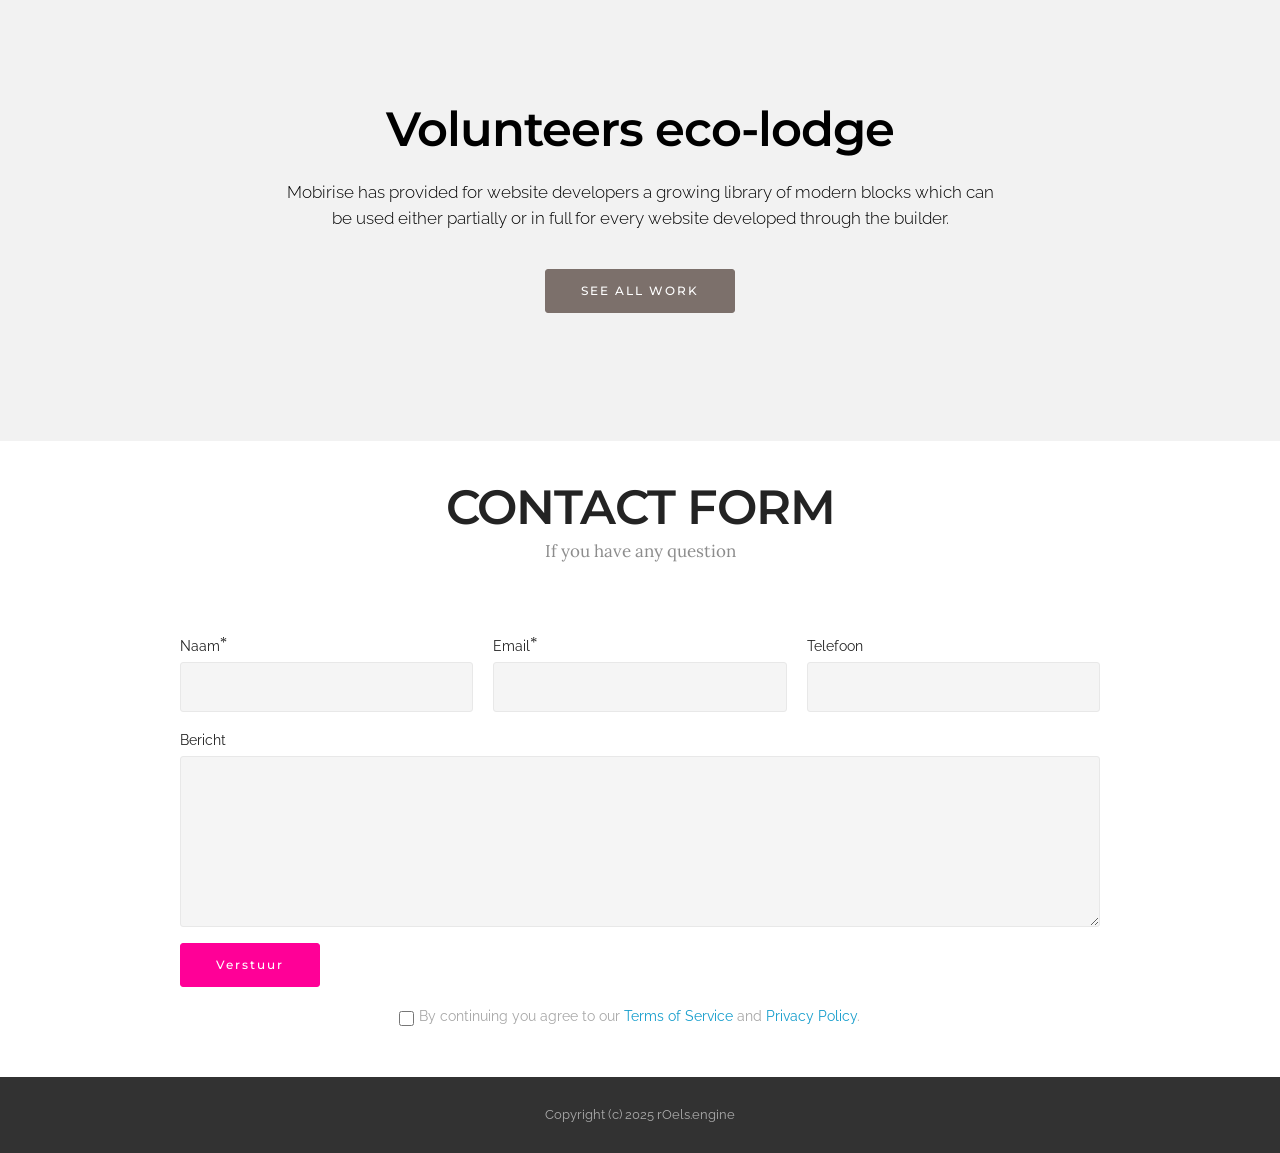
==== commit d111964f: "create github pages" ====
--- a/index.html
+++ b/index.html
@@ -34,7 +34,7 @@
   <noscript><link rel="stylesheet" href="https://fonts.googleapis.com/css?family=Lora:400,700&display=swap"></noscript>
   <link rel="preload" href="https://fonts.googleapis.com/css?family=Raleway:400,300,700&display=swap" as="style" onload="this.onload=null;this.rel='stylesheet'">
   <noscript><link rel="stylesheet" href="https://fonts.googleapis.com/css?family=Raleway:400,300,700&display=swap"></noscript>
-  <link rel="preload" as="style" href="assets/mobirise/css/mbr-additional.css?v=4tYK7M"><link rel="stylesheet" href="assets/mobirise/css/mbr-additional.css?v=4tYK7M" type="text/css">
+  <link rel="preload" as="style" href="assets/mobirise/css/mbr-additional.css?v=5LzvjY"><link rel="stylesheet" href="assets/mobirise/css/mbr-additional.css?v=5LzvjY" type="text/css">
 
   
   
@@ -331,7 +331,7 @@
                     <form class="mbr-form" action="" method="post" data-form-title="Opening 2025
 Serengeti Glamping. 
 Opposite Mdabaka gate">
-                        <input type="hidden" value="JUbtqxZagB43ula+iIEyrocfax072EeOEcqC9JYKbfbsrhMM7NOUpp8I7Y7WqQURvaL743CHzFurNkVdDpUlJZMZBo7pqO+Ake6/JZLqLwMtn/zMeIOr9Qc+wRvz5EL1.kJvvynzHrk+Ib7Yqou4d2VdQt9QAf7rnRa0tQ2tmb9E079S/Id6f8nBDHZZLl16UqRROCJFMYu6G35OUB3iaeIneslSBIDj3EOpVeMOgfaawCD2Zyh5Cuc8arXF7lI+P" data-form-email="true">
+                        <input type="hidden" value="flRLcxvdfHeGnQQ5ZlpiIv4gt26f3A9vM1S6Kk4vO/SZlzQh/vy9cvNGEBUCJ49xKjII8w0n8w0SJXMfy35ZvWgrFjZyKusjXcBHmS/3mo4/HV2HuoP0wvIGng4WrGsm.NklkmLMH1mt9KP9SyBv5xJNxCx7AzbOAVdps9yBqxr7UAirNdyCwRvuENAtXQy9gJ/R3YOg2iVgqZoK5H7iMv0GHzvPxcJgCpR1H3IrevrS5WU0nUTaa08JN8Kx2as7J" data-form-email="true">
                         <div class="mbr-subscribe mbr-subscribe-dark input-group">
                             <input type="email" class="form-control" name="email" required="" data-form-field="Email" placeholder="your mail adress" id="form2-3a-email">
                             <span class="input-group-btn"><button type="submit" class="btn btn-warning">Get an update</button></span>
@@ -1381,7 +1381,7 @@
 
                     <form action="" method="post" data-form-title="CONTACT FORM">
 
-                        <input type="hidden" value="JZw9x3PARdV5dgqaA+wWnfXbkv5CN6TCgCkVVG6bYOE+x9jsAKaFugHbkXqHFaVAB80s9IN+1S8qZCEWtWosLTOFvrpGV38z9aee4XjEfQ68mVbT9iEVuNy9DJP9WEf1.eksKaenUVPUBgLMvh0kn7Q4eeJxx7c239xx+TZdRWeZ08YBKZLz9uACVnEbkqk8Enr0hiplH3ghp1kQVSZz/MQKeMkEikIHuZwIHcdie1lDQTbGrUnxzJfS2fGotuzIo" data-form-email="true">
+                        <input type="hidden" value="3PkZqVsw4Q/fwfpG7zE+5CZRXxwH5boO1eE6kVOCiVjdQhL1+Jn6bqt/u0j/rzREjsBlOkQebVlIenRY555U+hNA3NUUoHca38VglCQIHxyjtn/9iPjpmd6Ix8xJyjLJ.71mG3C6EtSOQjuSVhFWqsRAvw+s6Dbkf4xm6K/Dufh4zmEe+dMN/qIKBxd87lCaa1tAbscOHAAqBHLg1p3Ph8apn/tgK8B/JL4UfercCfGcT9TrbTY+PnuYIdci75LFd" data-form-email="true">
 
                         <div class="row row-sm-offset">
 
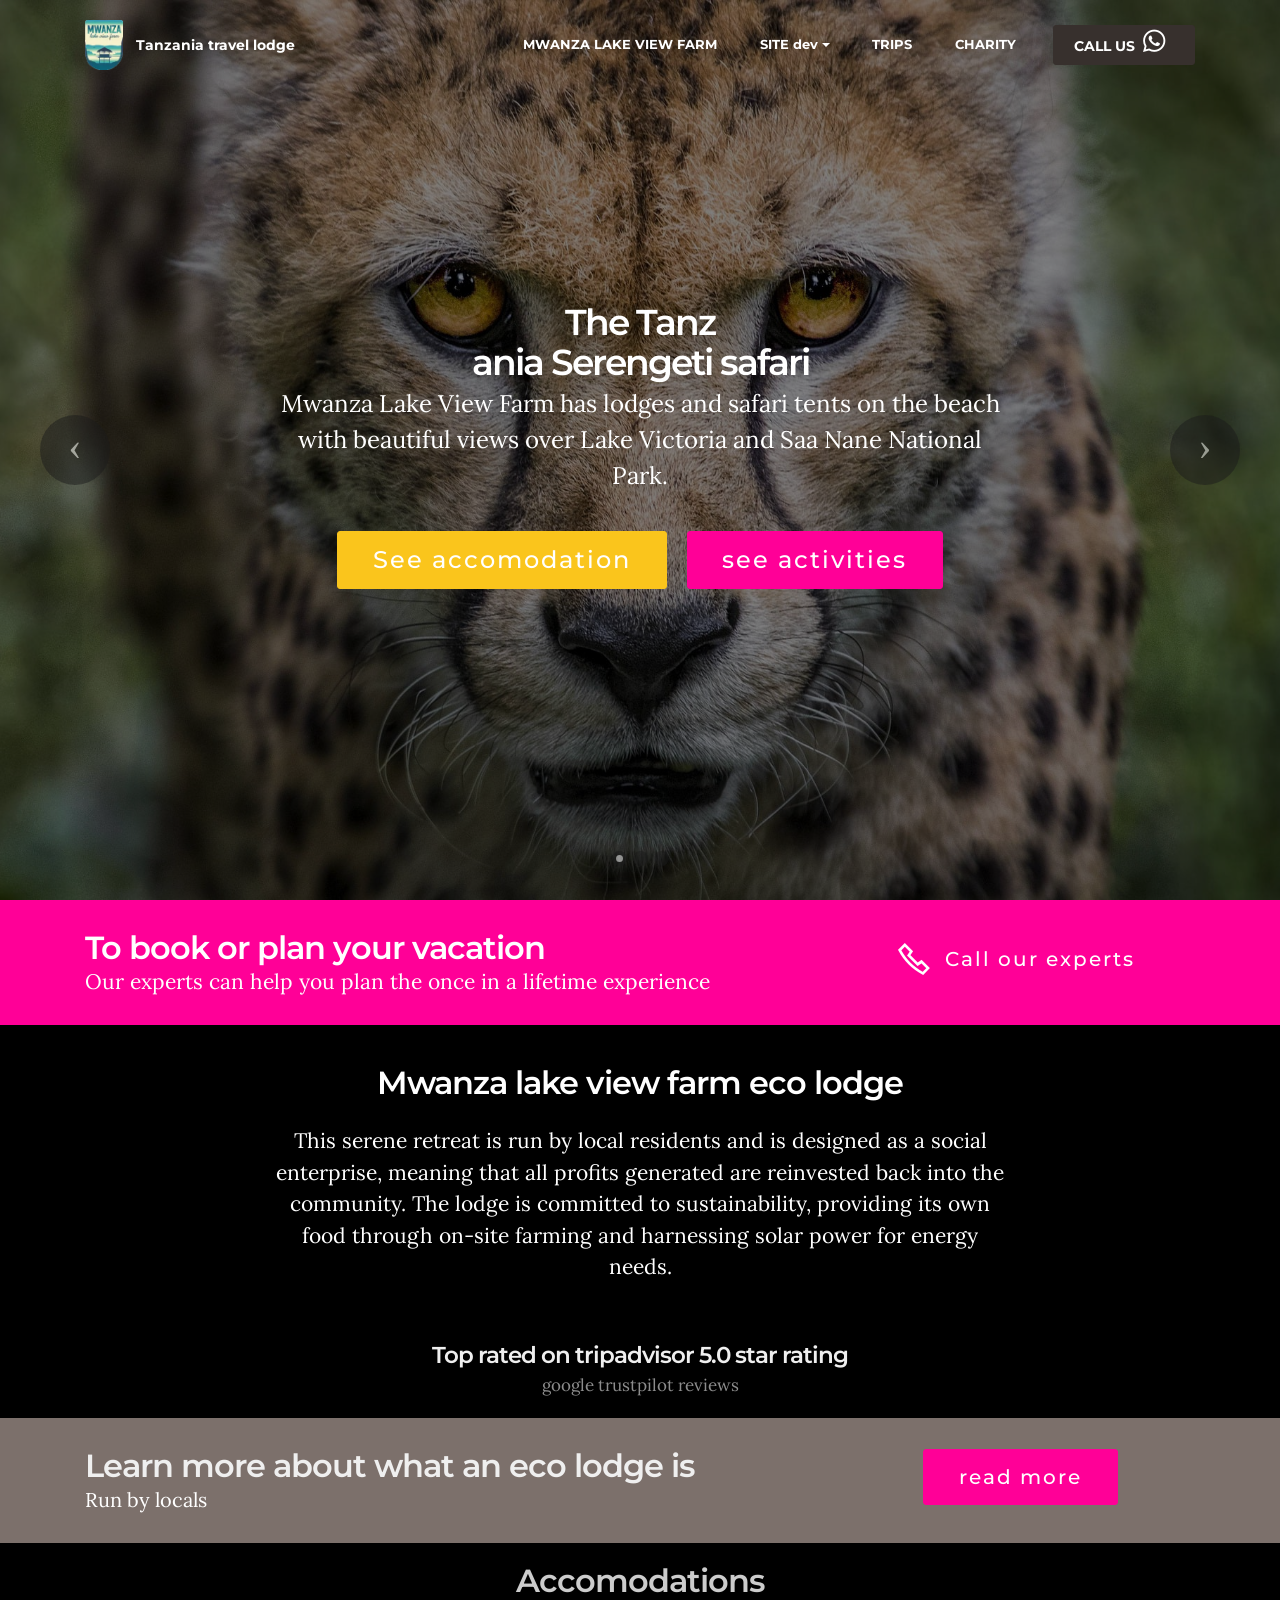
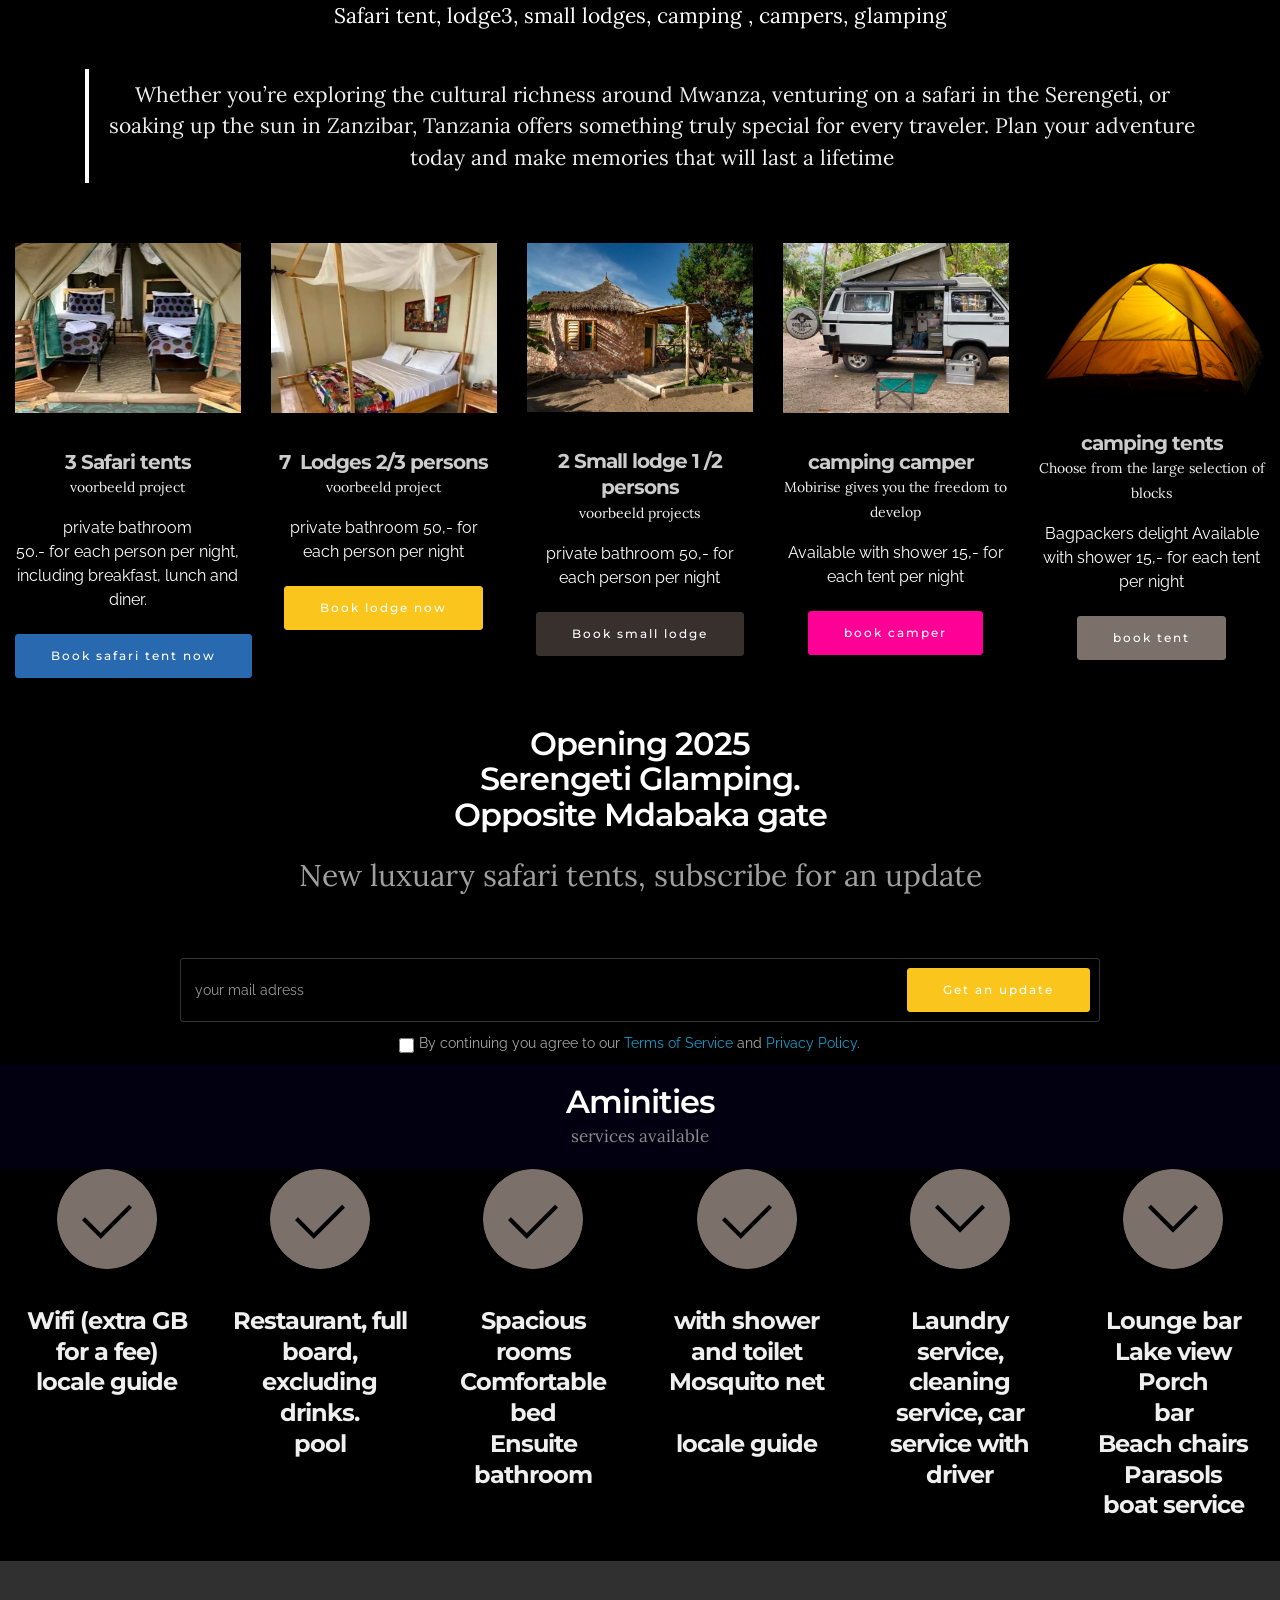
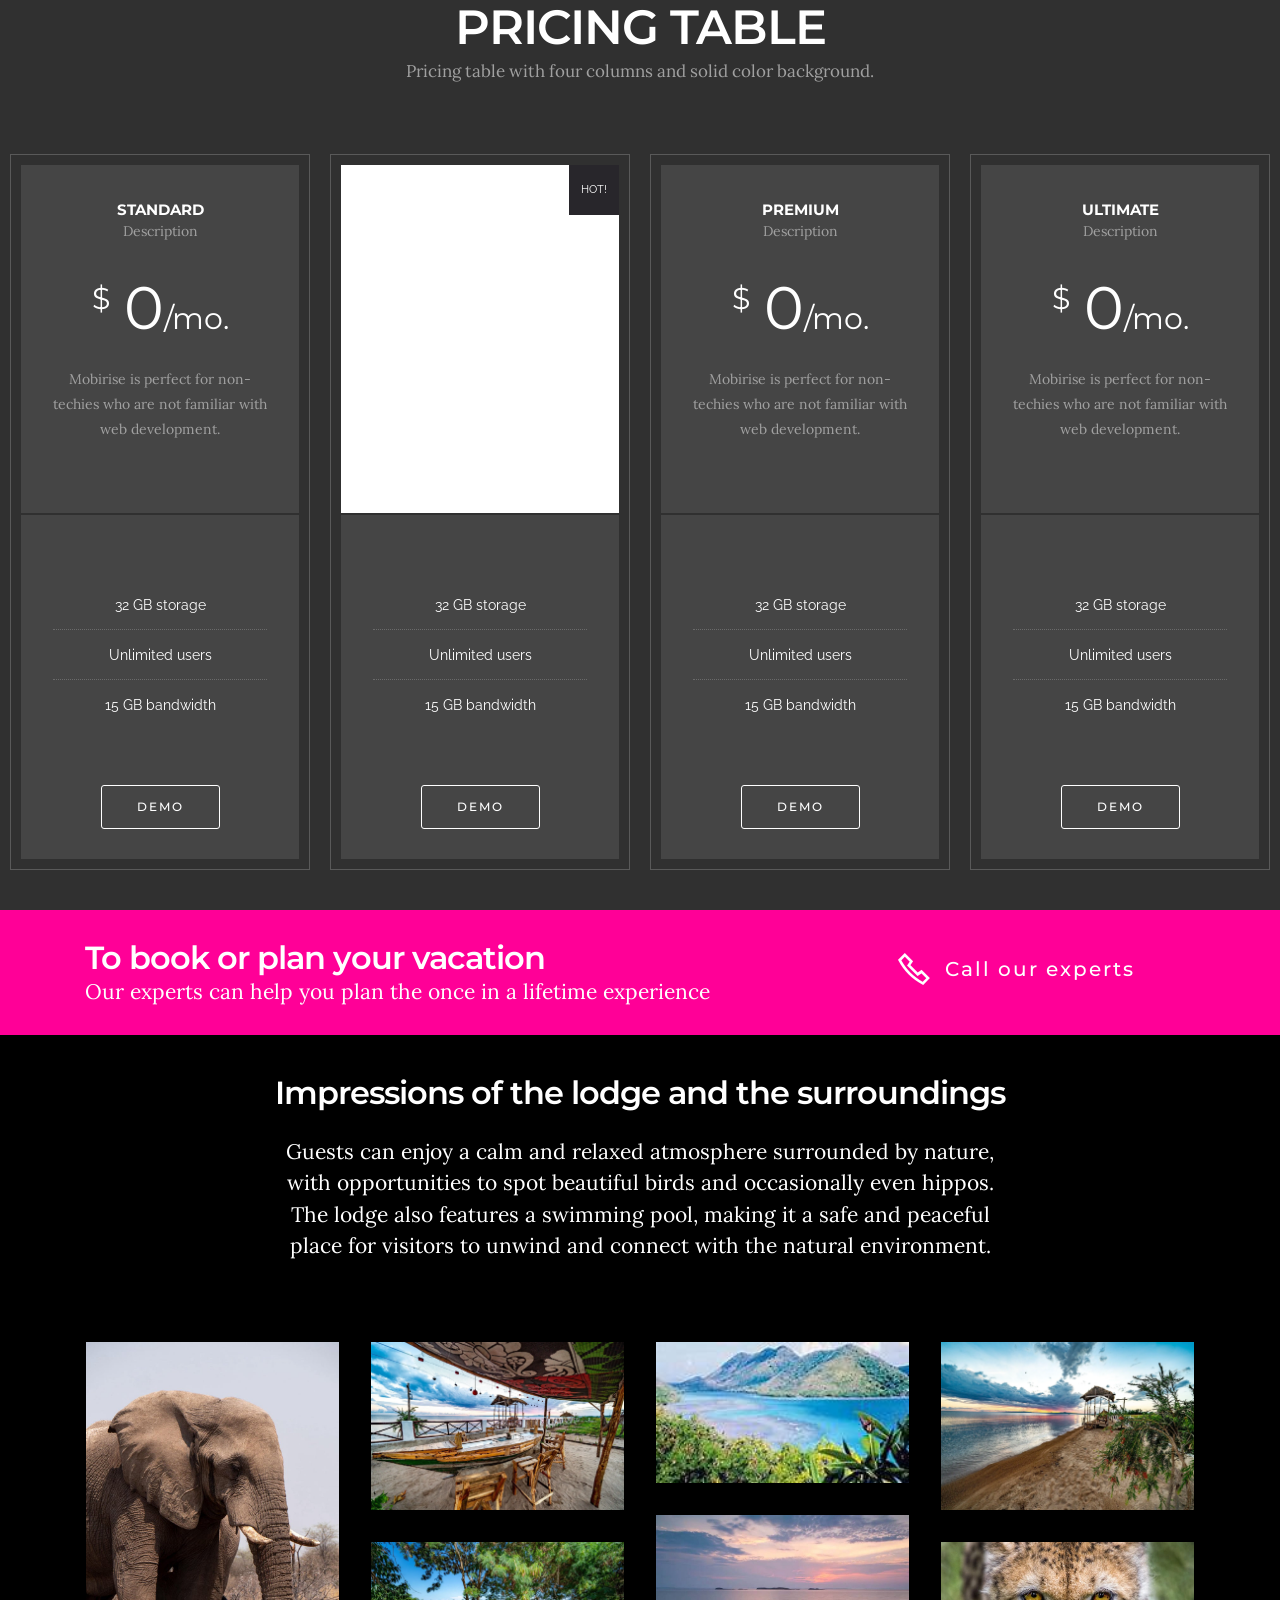
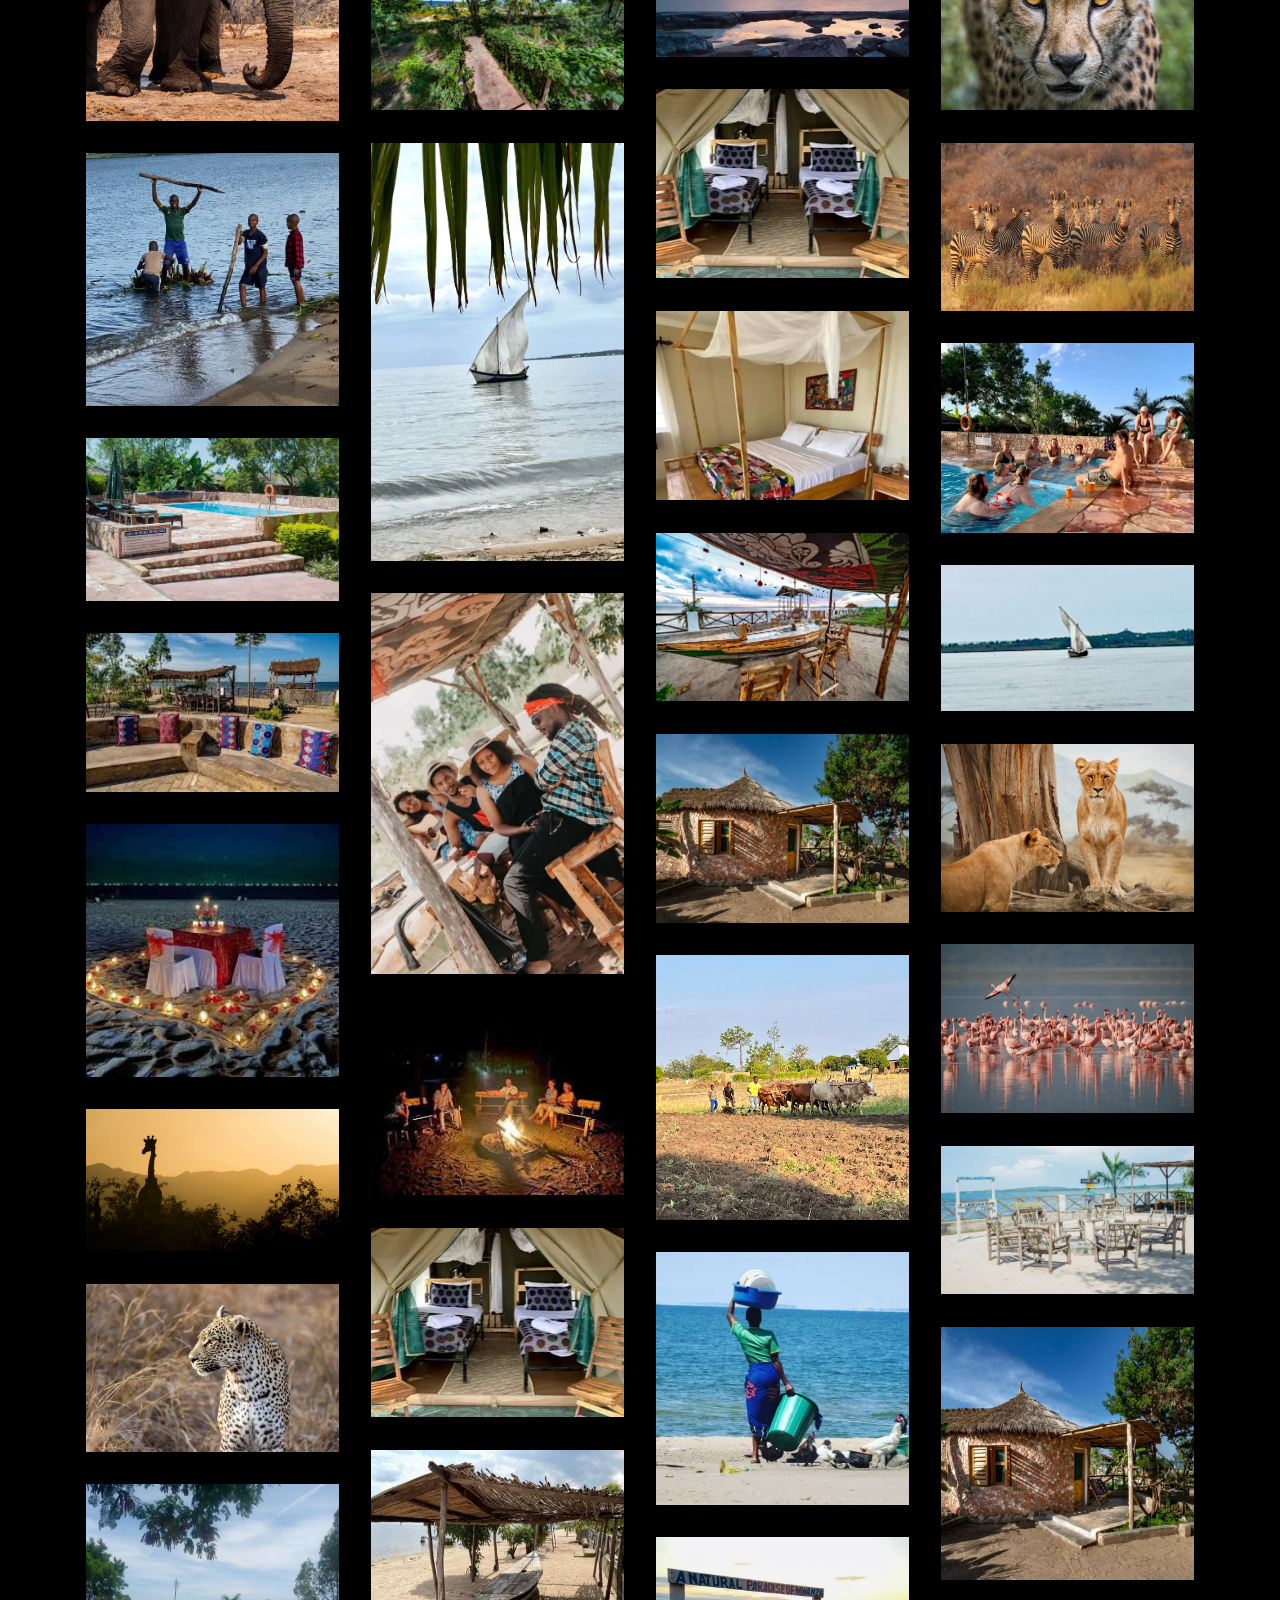
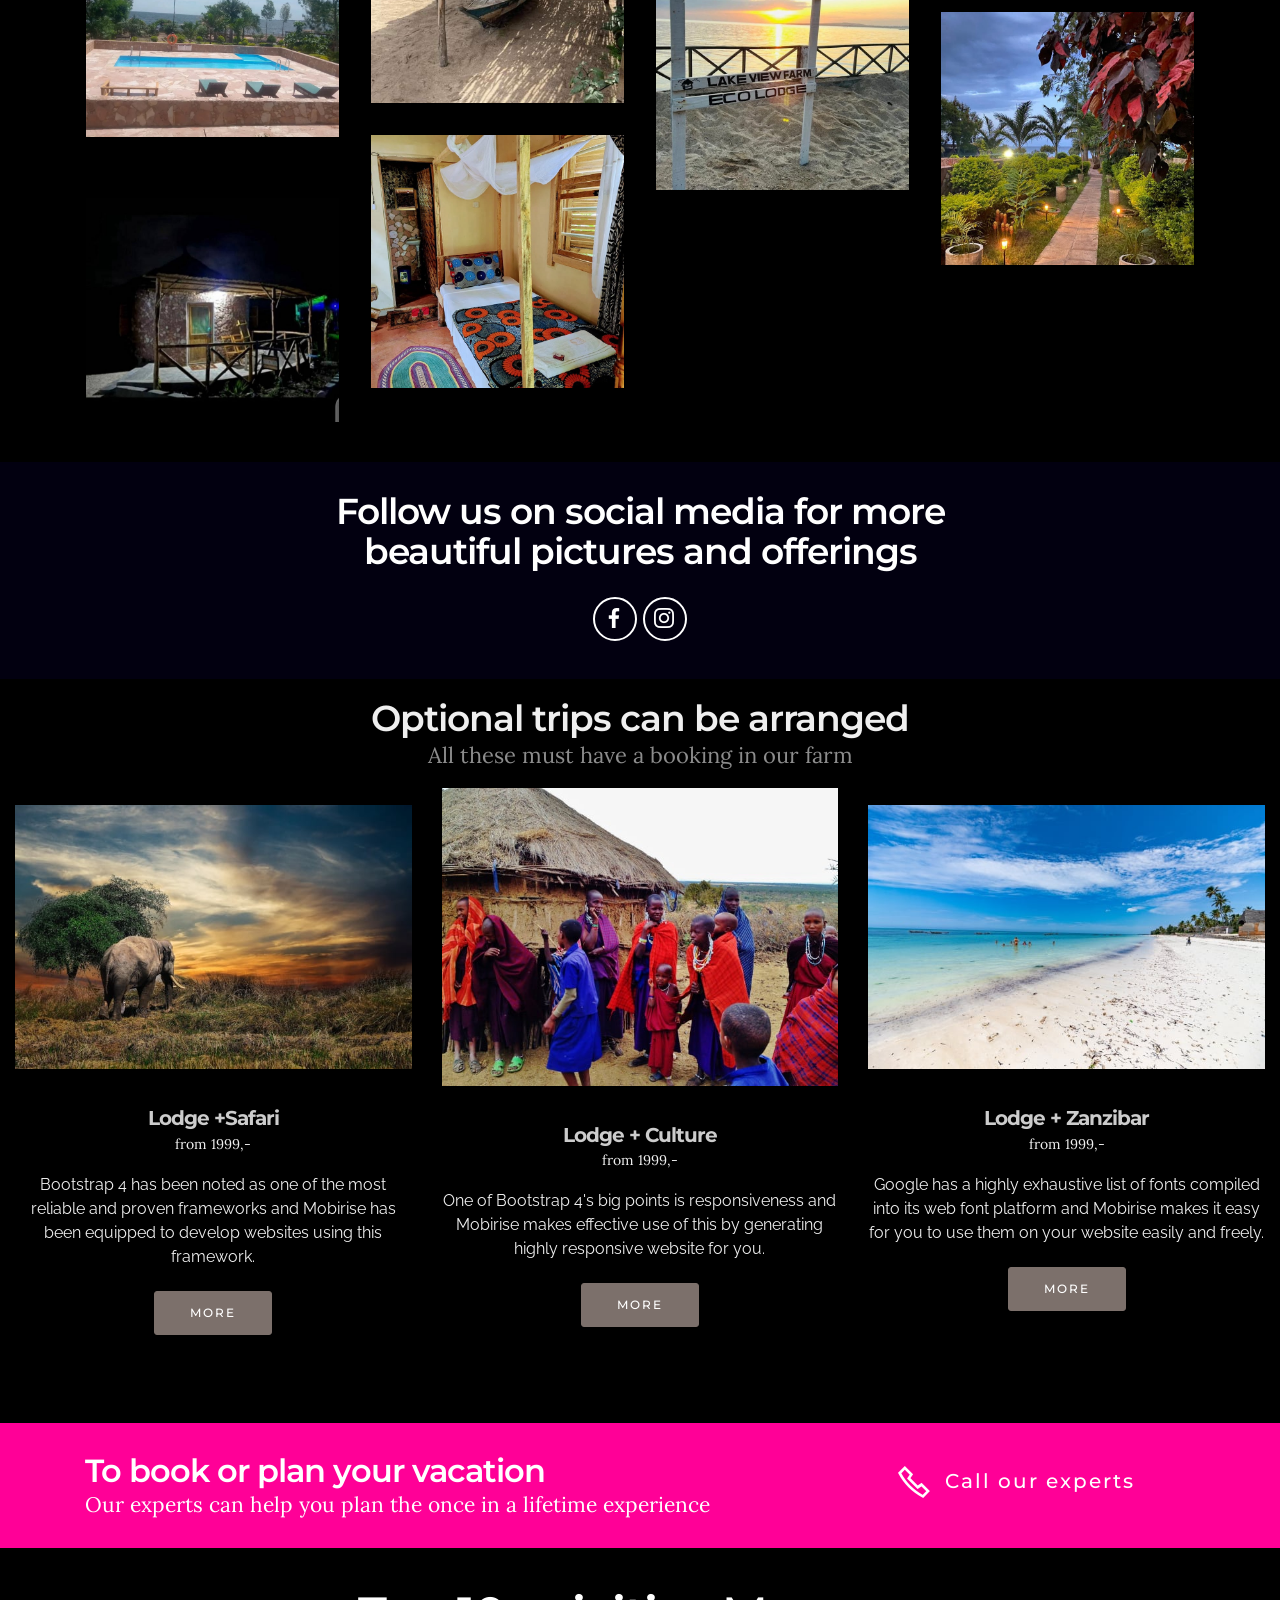
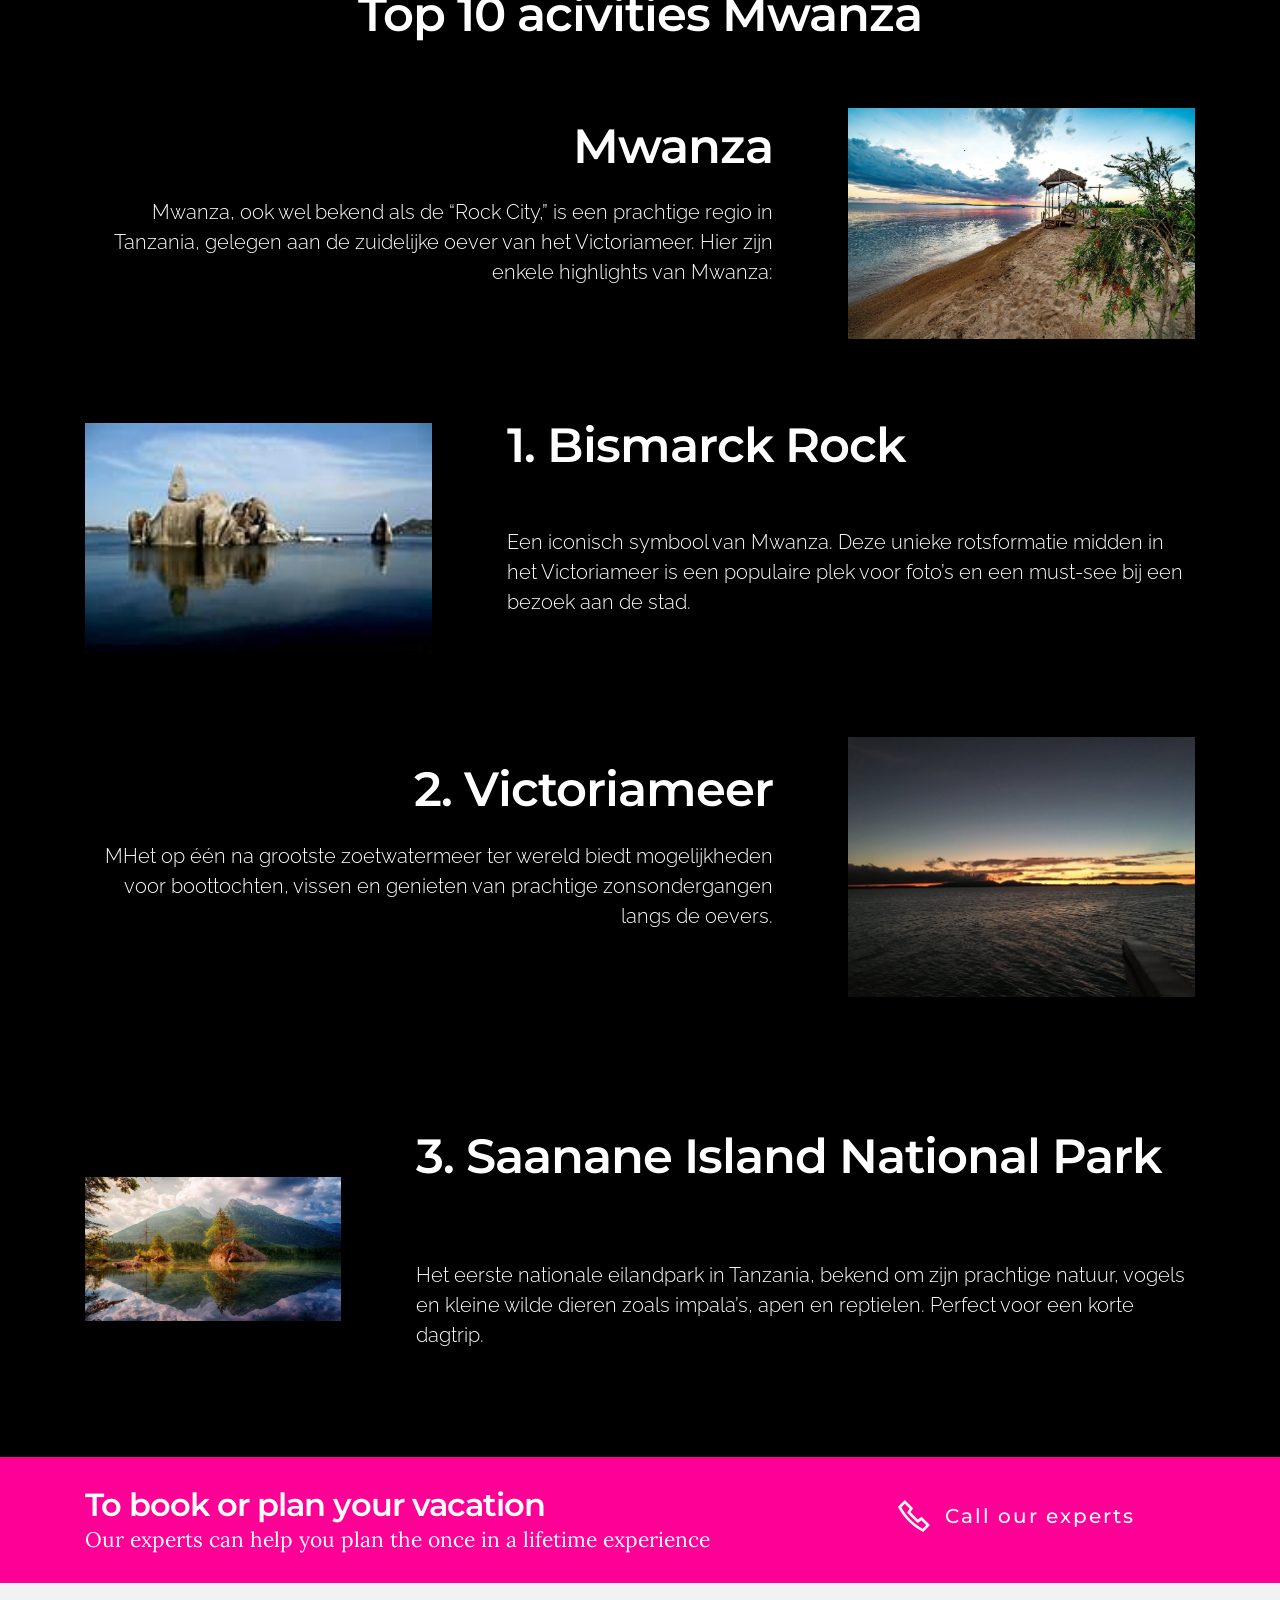
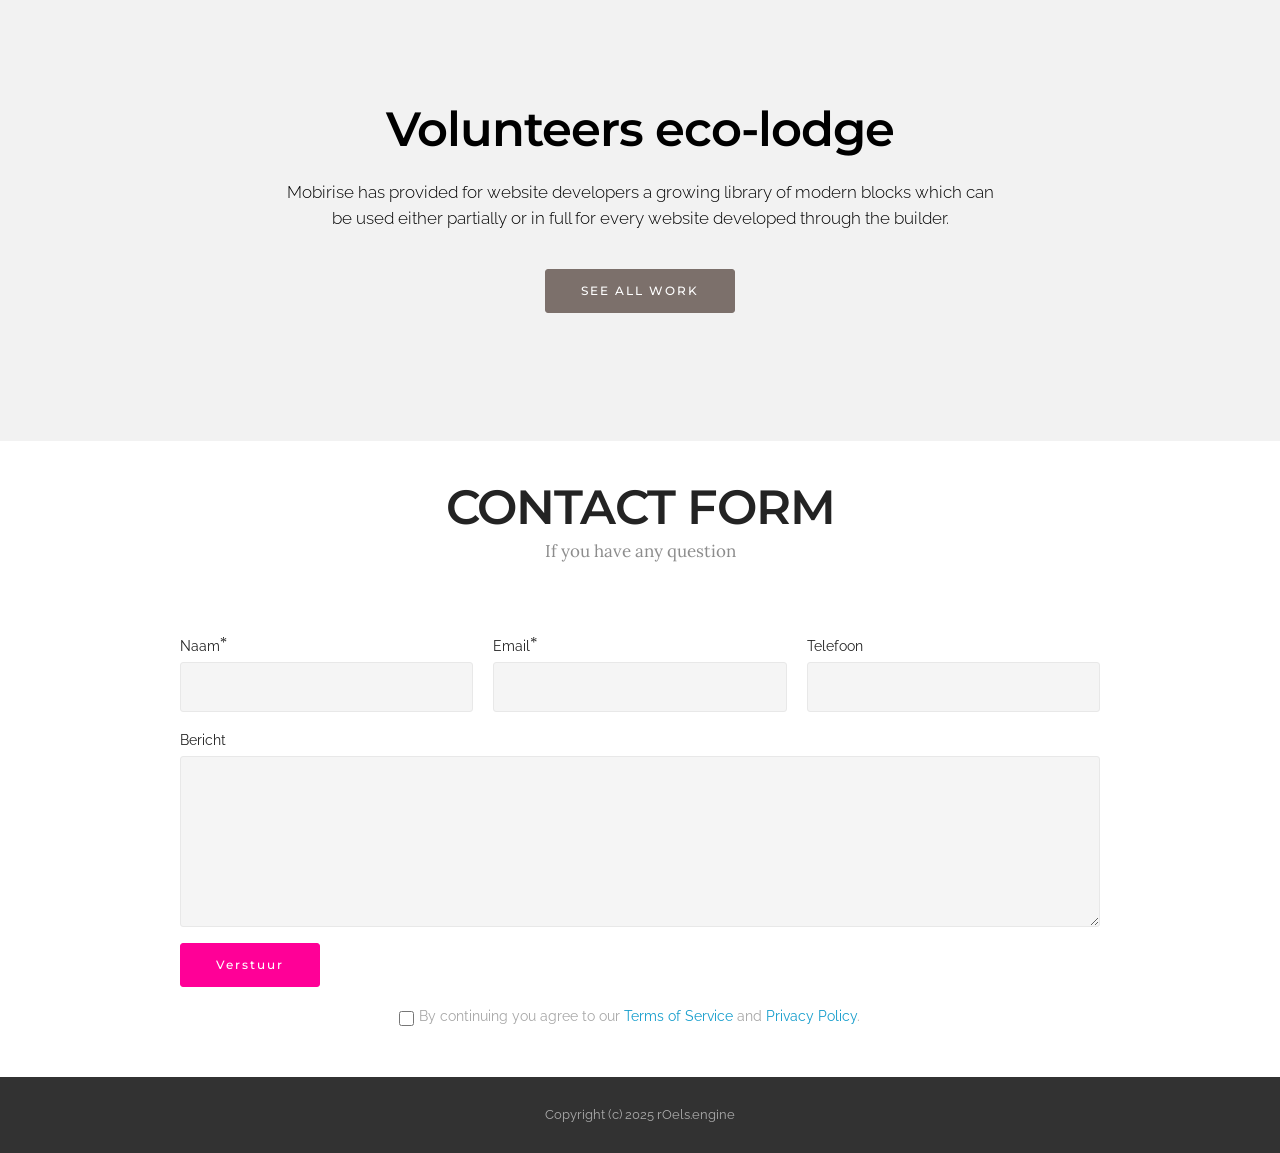
==== commit eda204ae: "create github pages" ====
--- a/index.html
+++ b/index.html
@@ -34,7 +34,7 @@
   <noscript><link rel="stylesheet" href="https://fonts.googleapis.com/css?family=Lora:400,700&display=swap"></noscript>
   <link rel="preload" href="https://fonts.googleapis.com/css?family=Raleway:400,300,700&display=swap" as="style" onload="this.onload=null;this.rel='stylesheet'">
   <noscript><link rel="stylesheet" href="https://fonts.googleapis.com/css?family=Raleway:400,300,700&display=swap"></noscript>
-  <link rel="preload" as="style" href="assets/mobirise/css/mbr-additional.css?v=5LzvjY"><link rel="stylesheet" href="assets/mobirise/css/mbr-additional.css?v=5LzvjY" type="text/css">
+  <link rel="preload" as="style" href="assets/mobirise/css/mbr-additional.css?v=2XjLPC"><link rel="stylesheet" href="assets/mobirise/css/mbr-additional.css?v=2XjLPC" type="text/css">
 
   
   
@@ -331,7 +331,7 @@
                     <form class="mbr-form" action="" method="post" data-form-title="Opening 2025
 Serengeti Glamping. 
 Opposite Mdabaka gate">
-                        <input type="hidden" value="flRLcxvdfHeGnQQ5ZlpiIv4gt26f3A9vM1S6Kk4vO/SZlzQh/vy9cvNGEBUCJ49xKjII8w0n8w0SJXMfy35ZvWgrFjZyKusjXcBHmS/3mo4/HV2HuoP0wvIGng4WrGsm.NklkmLMH1mt9KP9SyBv5xJNxCx7AzbOAVdps9yBqxr7UAirNdyCwRvuENAtXQy9gJ/R3YOg2iVgqZoK5H7iMv0GHzvPxcJgCpR1H3IrevrS5WU0nUTaa08JN8Kx2as7J" data-form-email="true">
+                        <input type="hidden" value="EJdraF7zMEJ4GvbAWb/DeuWFtWRs7CWH70N/RTG5NKJxLtTAeCAfajb2HnzYGN1e/OvtH0ecnyTXpqQOKvD5CFlPlAdR8fQmS12ptOIu68KyYPnTJi5yh0ctOsQG/ZUh.ttAs0iO+DJGmzVjdwN+ByVT1pZkUZm1CX/y51C0qYpdoLq0u4DGY2jqxtiu5cjITy0IJHBxa00mippzb79hbiZS7ITQeIqYE7hC7saX2tiu1W62v8cc6Ck7lfPTOOjvO" data-form-email="true">
                         <div class="mbr-subscribe mbr-subscribe-dark input-group">
                             <input type="email" class="form-control" name="email" required="" data-form-field="Email" placeholder="your mail adress" id="form2-3a-email">
                             <span class="input-group-btn"><button type="submit" class="btn btn-warning">Get an update</button></span>
@@ -1381,7 +1381,7 @@
 
                     <form action="" method="post" data-form-title="CONTACT FORM">
 
-                        <input type="hidden" value="3PkZqVsw4Q/fwfpG7zE+5CZRXxwH5boO1eE6kVOCiVjdQhL1+Jn6bqt/u0j/rzREjsBlOkQebVlIenRY555U+hNA3NUUoHca38VglCQIHxyjtn/9iPjpmd6Ix8xJyjLJ.71mG3C6EtSOQjuSVhFWqsRAvw+s6Dbkf4xm6K/Dufh4zmEe+dMN/qIKBxd87lCaa1tAbscOHAAqBHLg1p3Ph8apn/tgK8B/JL4UfercCfGcT9TrbTY+PnuYIdci75LFd" data-form-email="true">
+                        <input type="hidden" value="kLxHsYGlozKTruT2T+Pit678eH9ZX3LxtEyGjXnz+6LlnOQMgcV1Sjw5Vy1wydhibsXMDT2AH/MrQ88gk2zu/UioQytK9aLOZlXKxD6UCD3F80HZ9ht1bUr34ZUYrO5c.3fsmlOvStKLKC6GMBGBU7+5ETNWUuROE3tUgajY9/Ayt45Q7f3Rg/IG0wtRweAldzjNSpSWwqblBMl23CQsXJv7JYj+S9/+O2F49MnOAOy/M8txzT2GA6JS+3OnDKr0C" data-form-email="true">
 
                         <div class="row row-sm-offset">
 
--- a/assets/mobirise/css/mbr-additional.css
+++ b/assets/mobirise/css/mbr-additional.css
@@ -1275,6 +1275,9 @@
 #features3-47 P {
   color: #ffffff;
 }
+#msg-box4-5u H3 {
+  color: #efefef;
+}
 #form2-48 .mbr-section-title {
   color: #fff;
   font-size: 32px;
--- a/assets/mobirise/css/mbr-additional.css
+++ b/assets/mobirise/css/mbr-additional.css
@@ -1275,6 +1275,9 @@
 #features3-47 P {
   color: #ffffff;
 }
+#msg-box4-5u H3 {
+  color: #efefef;
+}
 #form2-48 .mbr-section-title {
   color: #fff;
   font-size: 32px;
